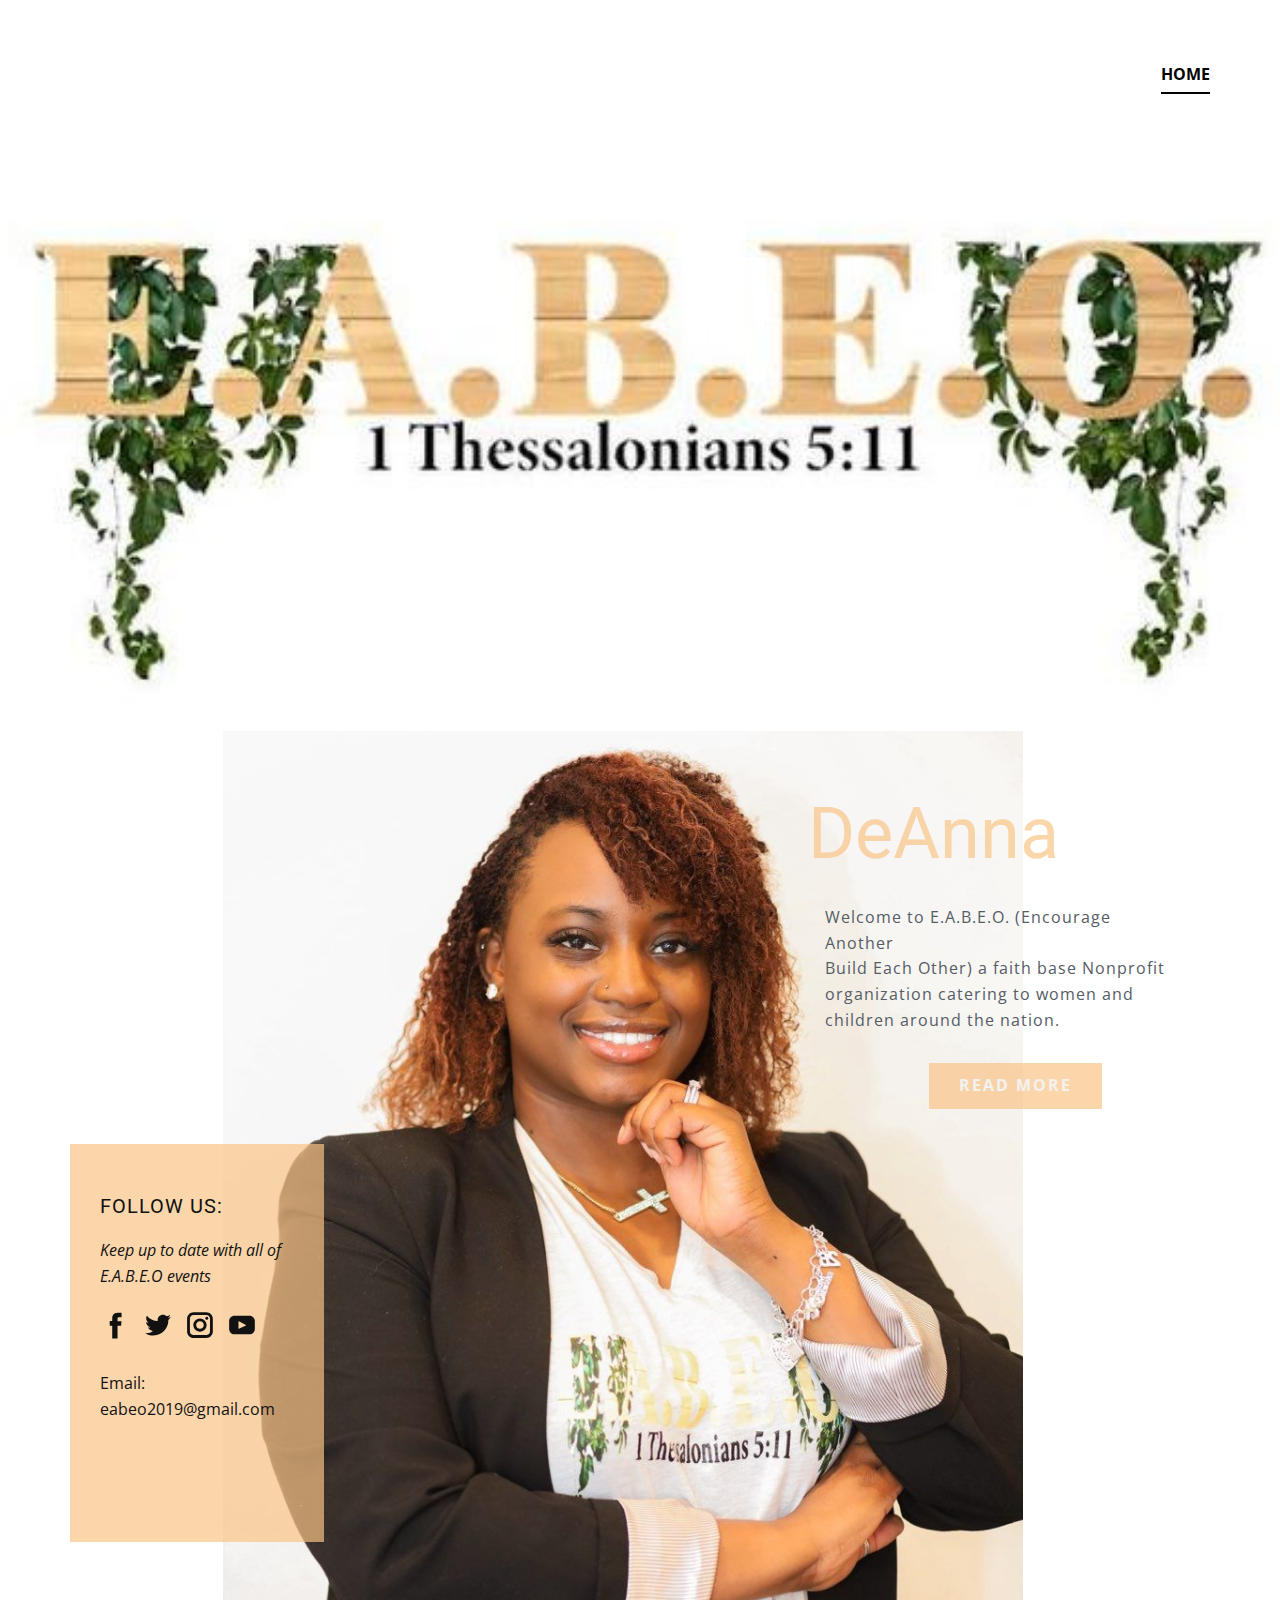
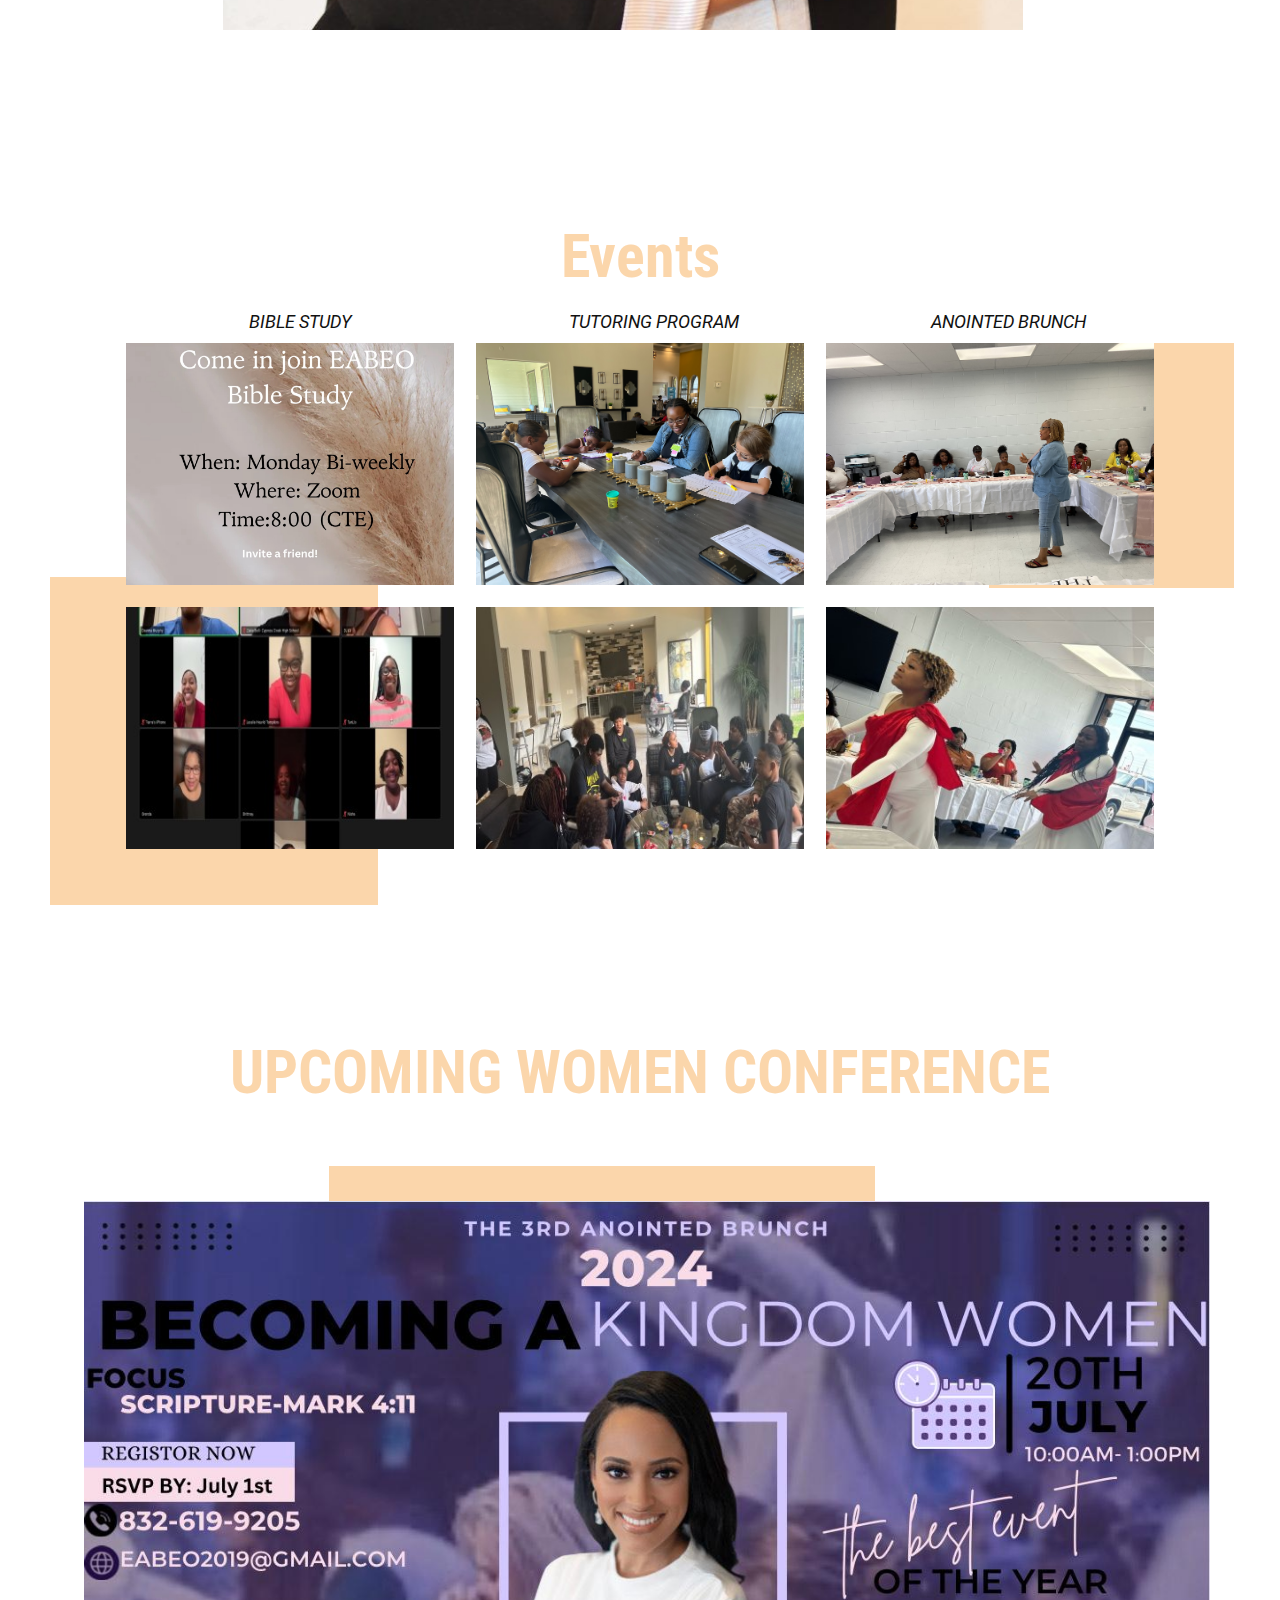
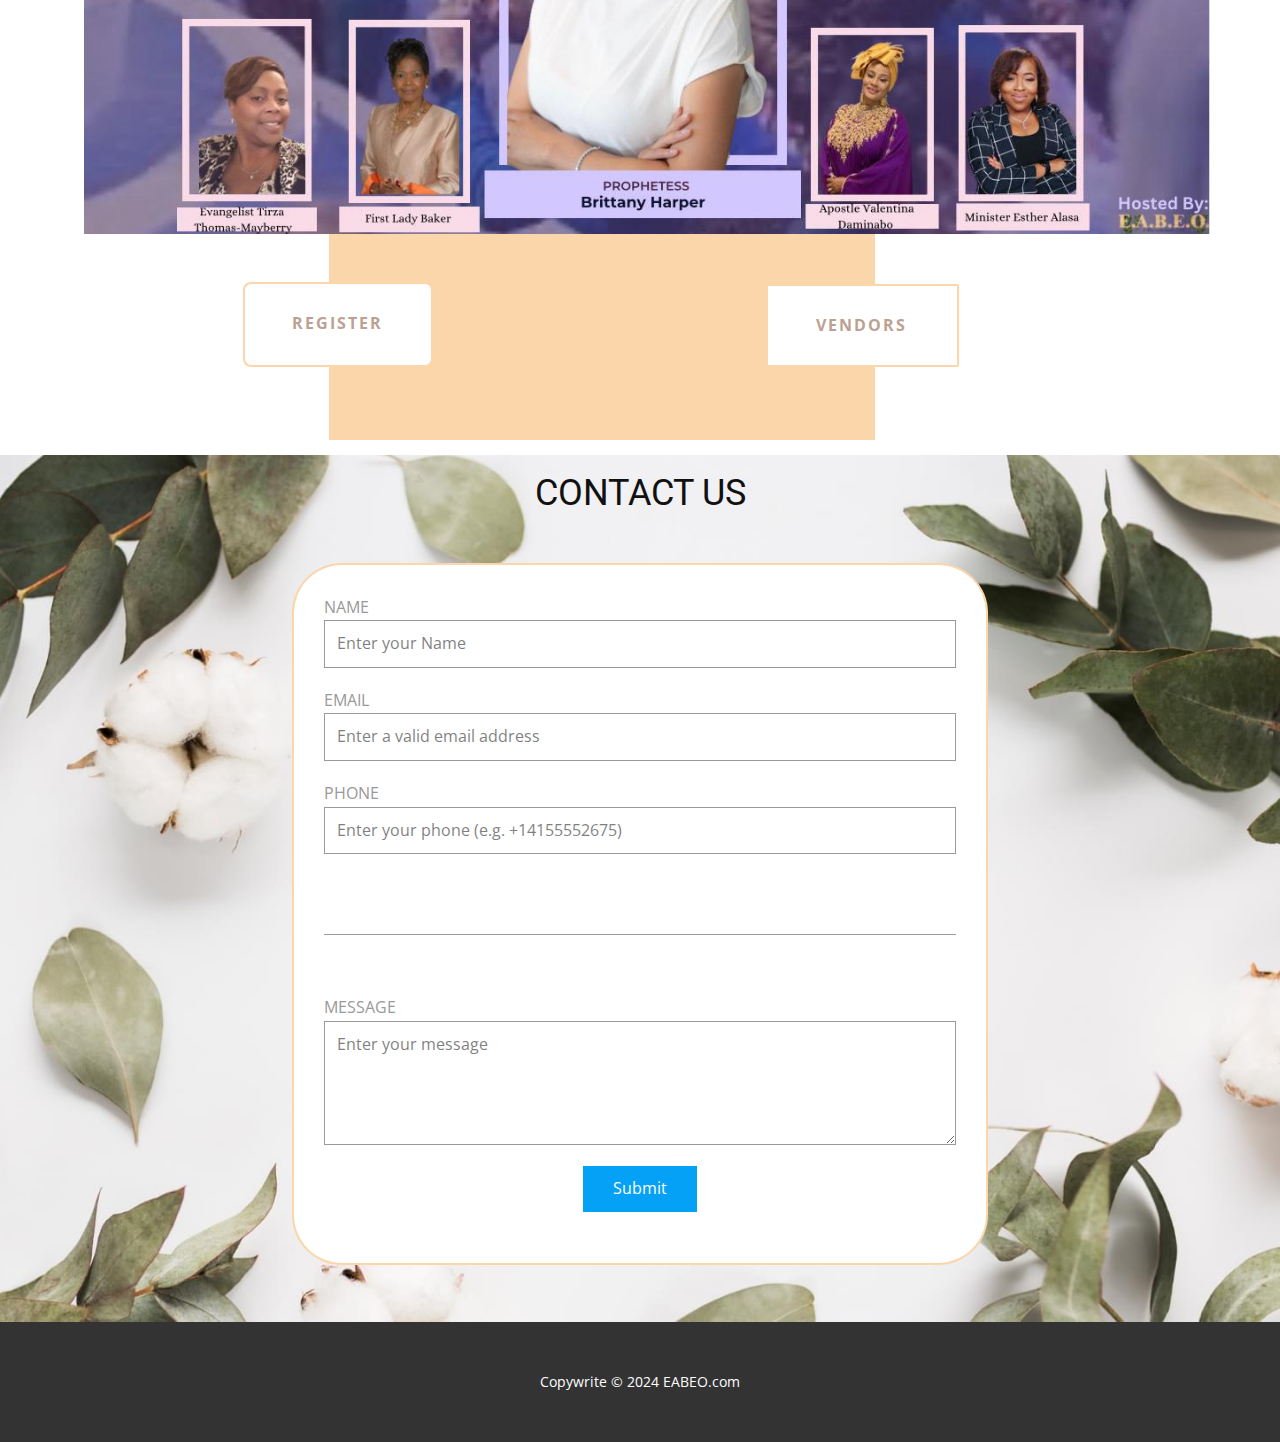
==== index.html @ d4d9d865 "Add files via upload" ====
<!DOCTYPE html>
<html style="font-size: 16px;" lang="en"><head>
    <meta name="viewport" content="width=device-width, initial-scale=1.0">
    <meta charset="utf-8">
    <meta name="keywords" content="">
    <meta name="description" content="">
    <title>Home</title>
    <link rel="stylesheet" href="nicepage.css" media="screen">
<link rel="stylesheet" href="Home.css" media="screen">
    <script class="u-script" type="text/javascript" src="jquery.js" defer=""></script>
    <script class="u-script" type="text/javascript" src="nicepage.js" defer=""></script>
    <meta name="generator" content="Nicepage 6.9.2, nicepage.com">
    <meta name="referrer" content="origin">
    <link id="u-theme-google-font" rel="stylesheet" href="https://fonts.googleapis.com/css?family=Roboto:100,100i,300,300i,400,400i,500,500i,700,700i,900,900i|Open+Sans:300,300i,400,400i,500,500i,600,600i,700,700i,800,800i">
    <link id="u-page-google-font" rel="stylesheet" href="https://fonts.googleapis.com/css?family=Roboto:100,100i,300,300i,400,400i,500,500i,700,700i,900,900i|Roboto+Condensed:100,100i,200,200i,300,300i,400,400i,500,500i,600,600i,700,700i,800,800i,900,900i|Kaushan+Script:400">
    
    
    
    
    
    
    
    
    
    <script type="application/ld+json">{
		"@context": "http://schema.org",
		"@type": "Organization",
		"name": "EABEO"
}</script>
    <meta name="theme-color" content="#05a1f6">
    <meta property="og:title" content="Home">
    <meta property="og:description" content="">
    <meta property="og:type" content="website">
  <script>
    function gdprConfirmed() {
        return true;
    }
    function dynamicLoadScript(src) {
        var script = document.createElement('script');
        script.src = src && typeof src === 'string' ? src : 'https://www.google.com/recaptcha/api.js?render=6LdjhcspAAAAAKg4_HWGL-k2EGa_H5DyIybH3ygH';
        script.async = true;
        document.body.appendChild(script);
        script.onload = function() {
            let event = new CustomEvent("recaptchaLoaded");
            document.dispatchEvent(event);
        };
    }
    document.addEventListener('DOMContentLoaded', function () {
        var confirmButton = document.querySelector('.u-cookies-consent .u-button-confirm');
        if (confirmButton) {
            confirmButton.onclick = dynamicLoadScript;
        }
    });
    </script>
    <script>
        document.addEventListener("DOMContentLoaded", function(){
            if (!gdprConfirmed()) {
                return;
            }
            dynamicLoadScript('https://www.google.com/recaptcha/enterprise.js?render=6LdjhcspAAAAAKg4_HWGL-k2EGa_H5DyIybH3ygH');
        });
    </script>
    <script>
        document.addEventListener("recaptchaLoaded", function() {
            if (!gdprConfirmed()) {
                return;
            }
            (function (grecaptcha, sitekey, actions) {
                var recaptcha = {
                    execute: function (action, submitFormCb) {
                        try {
                            grecaptcha.execute(
                                sitekey,
                                {action: action}
                            ).then(function (token) {
                                var forms = document.getElementsByTagName('form');

                                for (var i = 0; i < forms.length; i++) {
                                    var fields = forms[i].getElementsByTagName('input');

                                    for (var j = 0; j < fields.length; j++) {
                                        var field = fields[j];

                                        if ('recaptchaResponse' === field.getAttribute('name')) {
                                            field.setAttribute('value', token);
                                            break;
                                        }
                                    }
                                }
                                submitFormCb();
                            });
                        } catch (e) {
                            var formError = document.querySelector('.u-form-send-error');

                            if (formError) {
                                formError.innerText = 'Site Owner Error: ' + e.message.replace(/:[\s\S]*/, '');
                                formError.style.display = 'block';
                            }
                        }
                    },

                    executeContact: function (submitFormCb) {
                        recaptcha.execute(actions['contact'], submitFormCb);
                    }
                };

                window.recaptchaObject = recaptcha;
            })(
                
                grecaptcha.enterprise,
                '6LdjhcspAAAAAKg4_HWGL-k2EGa_H5DyIybH3ygH',
                {'contact': 'contact'}
            );
        });
    </script>
<meta data-intl-tel-input-cdn-path="intlTelInput/"></head>
  <body data-home-page="Home.html" data-home-page-title="Home" data-path-to-root="./" data-include-products="false" class="u-body u-xl-mode" data-lang="en"><header class="u-clearfix u-header u-header" id="sec-fe09"><div class="u-clearfix u-sheet u-sheet-1">
        <nav class="u-menu u-menu-one-level u-offcanvas u-menu-1">
          <div class="menu-collapse" style="font-size: 1rem; letter-spacing: 0px; font-weight: 700; text-transform: uppercase;">
            <a class="u-border-2 u-border-active-black u-border-hover-palette-1-base u-border-no-left u-border-no-right u-border-no-top u-button-style u-custom-left-right-menu-spacing u-custom-padding-bottom u-custom-top-bottom-menu-spacing u-nav-link u-text-active-black u-text-grey-90 u-text-hover-grey-90" href="#">
              <svg class="u-svg-link" viewBox="0 0 24 24"><use xlink:href="#menu-hamburger"></use></svg>
              <svg class="u-svg-content" version="1.1" id="menu-hamburger" viewBox="0 0 16 16" x="0px" y="0px" xmlns:xlink="http://www.w3.org/1999/xlink" xmlns="http://www.w3.org/2000/svg"><g><rect y="1" width="16" height="2"></rect><rect y="7" width="16" height="2"></rect><rect y="13" width="16" height="2"></rect>
</g></svg>
            </a>
          </div>
          <div class="u-custom-menu u-nav-container">
            <ul class="u-nav u-spacing-30 u-unstyled u-nav-1"><li class="u-nav-item"><a class="u-border-2 u-border-active-black u-border-hover-palette-1-base u-border-no-left u-border-no-right u-border-no-top u-button-style u-nav-link u-text-active-black u-text-grey-90 u-text-hover-grey-90" href="Home.html" style="padding: 10px 0px;">Home</a>
</li></ul>
          </div>
          <div class="u-custom-menu u-nav-container-collapse">
            <div class="u-black u-container-style u-inner-container-layout u-opacity u-opacity-95 u-sidenav">
              <div class="u-inner-container-layout u-sidenav-overflow">
                <div class="u-menu-close"></div>
                <ul class="u-align-center u-nav u-popupmenu-items u-unstyled u-nav-2"><li class="u-nav-item"><a class="u-button-style u-nav-link" href="Home.html">Home</a>
</li></ul>
              </div>
            </div>
            <div class="u-black u-menu-overlay u-opacity u-opacity-70"></div>
          </div>
        </nav>
      </div></header> 
    <section class="u-align-center u-clearfix u-image u-section-1" id="carousel_c78f" data-image-width="576" data-image-height="576">
      <div class="u-clearfix u-sheet u-valign-middle-md u-valign-middle-sm u-sheet-1"></div>
    </section>
    <section class="u-clearfix u-section-2" id="carousel_2db0">
      <div class="u-clearfix u-sheet u-sheet-1">
        <img class="u-expanded-width-xs u-image u-image-1" src="images/_image000000_.jpg" data-image-width="852" data-image-height="1280">
        <div class="data-layout-selected u-clearfix u-expanded-width u-gutter-16 u-layout-wrap u-layout-wrap-1">
          <div class="u-gutter-0 u-layout">
            <div class="u-layout-row">
              <div class="u-size-14-sm u-size-14-xl u-size-14-xs u-size-27-lg u-size-60-md">
                <div class="u-layout-col">
                  <div class="u-align-left-lg u-align-left-xl u-container-style u-layout-cell u-left-cell u-opacity u-opacity-50 u-size-30 u-layout-cell-1">
                    <div class="u-container-layout u-valign-top-lg u-valign-top-md u-valign-top-sm u-valign-top-xl u-container-layout-1">
                      <h1 class="u-align-center-md u-align-center-sm u-align-center-xs u-align-right-lg u-align-right-xl u-custom-font u-hidden-lg u-hidden-xl u-text u-text-custom-color-2 u-title u-text-1">DeAnna </h1>
                      <p class="u-align-left u-hidden-lg u-hidden-xl u-text u-text-palette-5-dark-2 u-text-2">Welcome to E.A.B.E.O.&nbsp;<br>(Encourage Another Build Each Other) a faith base Nonprofit organization catering to women and children around the nation. 
                      </p>
                      <a href="#sec-bf17" class="u-btn u-btn-rectangle u-button-style u-custom-color-2 u-dialog-link u-hidden-lg u-hidden-xl u-hover-custom-color-1 u-radius-0 u-text-grey-5 u-btn-1">Read more</a>
                    </div>
                  </div>
                  <div class="u-align-left u-container-style u-custom-color-2 u-layout-cell u-left-cell u-size-30 u-layout-cell-2">
                    <div class="u-container-layout u-container-layout-2">
                      <h5 class="u-text u-text-3">Follow us:</h5>
                      <p class="u-text u-text-4">Keep up to date with all of E.A.B.E.O events</p>
                      <div class="u-social-icons u-spacing-10 u-social-icons-1">
                        <a class="u-social-url" target="_blank" href="https://www.facebook.com/profile.php?id=61555780951943&amp;mibextid=LQQJ4d" title="https://www.facebook.com/profile.php?id=61555780951943&amp;mibextid=LQQJ4d"><span class="u-icon u-icon-circle u-social-facebook u-social-icon u-icon-1"><svg class="u-svg-link" preserveAspectRatio="xMidYMin slice" viewBox="0 0 112 112" style=""><use xlink:href="#svg-74eb"></use></svg><svg x="0px" y="0px" viewBox="0 0 112 112" id="svg-74eb" class="u-svg-content"><path d="M75.5,28.8H65.4c-1.5,0-4,0.9-4,4.3v9.4h13.9l-1.5,15.8H61.4v45.1H42.8V58.3h-8.8V42.4h8.8V32.2 c0-7.4,3.4-18.8,18.8-18.8h13.8v15.4H75.5z"></path></svg></span>
                        </a>
                        <a class="u-social-url" target="_blank" href=""><span class="u-icon u-icon-circle u-social-icon u-social-twitter u-icon-2"><svg class="u-svg-link" preserveAspectRatio="xMidYMin slice" viewBox="0 0 112 112" style=""><use xlink:href="#svg-0f3d"></use></svg><svg x="0px" y="0px" viewBox="0 0 112 112" id="svg-0f3d" class="u-svg-content"><path d="M92.2,38.2c0,0.8,0,1.6,0,2.3c0,24.3-18.6,52.4-52.6,52.4c-10.6,0.1-20.2-2.9-28.5-8.2 c1.4,0.2,2.9,0.2,4.4,0.2c8.7,0,16.7-2.9,23-7.9c-8.1-0.2-14.9-5.5-17.3-12.8c1.1,0.2,2.4,0.2,3.4,0.2c1.6,0,3.3-0.2,4.8-0.7 c-8.4-1.6-14.9-9.2-14.9-18c0-0.2,0-0.2,0-0.2c2.5,1.4,5.4,2.2,8.4,2.3c-5-3.3-8.3-8.9-8.3-15.4c0-3.4,1-6.5,2.5-9.2 c9.1,11.1,22.7,18.5,38,19.2c-0.2-1.4-0.4-2.8-0.4-4.3c0.1-10,8.3-18.2,18.5-18.2c5.4,0,10.1,2.2,13.5,5.7c4.3-0.8,8.1-2.3,11.7-4.5 c-1.4,4.3-4.3,7.9-8.1,10.1c3.7-0.4,7.3-1.4,10.6-2.9C98.9,32.3,95.7,35.5,92.2,38.2z"></path></svg></span>
                        </a>
                        <a class="u-social-url" target="_blank" href=""><span class="u-icon u-icon-circle u-social-icon u-social-instagram u-icon-3"><svg class="u-svg-link" preserveAspectRatio="xMidYMin slice" viewBox="0 0 112 112" style=""><use xlink:href="#svg-8d42"></use></svg><svg x="0px" y="0px" viewBox="0 0 112 112" id="svg-8d42" class="u-svg-content"><path d="M55.9,32.9c-12.8,0-23.2,10.4-23.2,23.2s10.4,23.2,23.2,23.2s23.2-10.4,23.2-23.2S68.7,32.9,55.9,32.9z M55.9,69.4c-7.4,0-13.3-6-13.3-13.3c-0.1-7.4,6-13.3,13.3-13.3s13.3,6,13.3,13.3C69.3,63.5,63.3,69.4,55.9,69.4z"></path><path d="M79.7,26.8c-3,0-5.4,2.5-5.4,5.4s2.5,5.4,5.4,5.4c3,0,5.4-2.5,5.4-5.4S82.7,26.8,79.7,26.8z"></path><path d="M78.2,11H33.5C21,11,10.8,21.3,10.8,33.7v44.7c0,12.6,10.2,22.8,22.7,22.8h44.7c12.6,0,22.7-10.2,22.7-22.7 V33.7C100.8,21.1,90.6,11,78.2,11z M91,78.4c0,7.1-5.8,12.8-12.8,12.8H33.5c-7.1,0-12.8-5.8-12.8-12.8V33.7 c0-7.1,5.8-12.8,12.8-12.8h44.7c7.1,0,12.8,5.8,12.8,12.8V78.4z"></path></svg></span>
                        </a>
                        <a class="u-social-url" target="_blank" href="#"><span class="u-icon u-icon-circle u-social-icon u-social-youtube u-icon-4"><svg class="u-svg-link" preserveAspectRatio="xMidYMin slice" viewBox="0 0 112 112" style=""><use xlink:href="#svg-e4c0"></use></svg><svg x="0px" y="0px" viewBox="0 0 112 112" id="svg-e4c0" class="u-svg-content"><path d="M82.3,24H29.7C19.3,24,11,32.5,11,43v26.7c0,10.5,8.3,19,18.7,19h52.5c10.3,0,18.7-8.5,18.7-19V43 C101,32.5,92.7,24,82.3,24L82.3,24z M69.7,57.6L45.1,69.5c-0.7,0.2-1.4-0.2-1.4-0.8V44.1c0-0.7,0.8-1.3,1.4-0.8l24.6,12.6 C70.4,56.2,70.4,57.3,69.7,57.6L69.7,57.6z"></path></svg></span>
                        </a>
                      </div>
                      <p class="u-text u-text-5">Email:&nbsp;<br>eabeo2019@gmail.com
                      </p>
                    </div>
                  </div>
                </div>
              </div>
              <div class="u-size-19-sm u-size-19-xl u-size-19-xs u-size-30-md u-size-5-lg">
                <div class="u-layout-row">
                  <div class="u-container-style u-hidden-md u-hidden-sm u-hidden-xs u-layout-cell u-size-60 u-layout-cell-3">
                    <div class="u-container-layout u-container-layout-3"></div>
                  </div>
                </div>
              </div>
              <div class="u-size-27-sm u-size-27-xl u-size-27-xs u-size-28-lg u-size-30-md">
                <div class="u-layout-row">
                  <div class="u-container-style u-hidden-md u-hidden-sm u-hidden-xs u-layout-cell u-right-cell u-size-60 u-layout-cell-4">
                    <div class="u-container-layout u-valign-top u-container-layout-4">
                      <h1 class="u-align-center u-custom-font u-hidden-sm u-hidden-xs u-text u-text-custom-color-2 u-title u-text-6">DeAnna </h1>
                      <p class="u-align-left u-hidden-sm u-hidden-xs u-text u-text-palette-5-dark-2 u-text-7">Welcome to E.A.B.E.O. (Encourage Another<br>Build Each Other) a faith base Nonprofit organization catering to women and children around the nation. 
                      </p>
                      <a href="#sec-bf17" class="u-btn u-btn-rectangle u-button-style u-custom-color-2 u-dialog-link u-hidden-sm u-hidden-xs u-hover-custom-color-1 u-radius-0 u-text-grey-5 u-btn-2">rEAD more</a>
                    </div>
                  </div>
                </div>
              </div>
            </div>
          </div>
        </div>
      </div>
    </section>
    <section class="u-align-center u-clearfix u-white u-section-3" id="carousel_e251">
      <div class="u-clearfix u-sheet u-sheet-1">
        <h1 class="u-text u-text-custom-color-2 u-text-1">Events<br>
        </h1>
        <div class="u-expanded-width-md u-expanded-width-sm u-expanded-width-xs u-layout-grid u-list u-list-1">
          <div class="u-repeater u-repeater-1">
            <div class="u-align-center-md u-align-center-sm u-align-center-xs u-container-style u-list-item u-repeater-item">
              <div class="u-container-layout u-similar-container u-container-layout-1">
                <h6 class="u-custom-item u-text u-text-2">BIBLE STUDY </h6>
              </div>
            </div>
            <div class="u-align-center-md u-align-center-sm u-align-center-xs u-container-style u-list-item u-repeater-item">
              <div class="u-container-layout u-similar-container u-container-layout-2">
                <h6 class="u-custom-item u-text u-text-3">TUTORING<span style="font-style: italic;"></span> PROGRAM 
                </h6>
              </div>
            </div>
            <div class="u-align-center-md u-align-center-sm u-align-center-xs u-container-style u-list-item u-repeater-item">
              <div class="u-container-layout u-similar-container u-container-layout-3">
                <h6 class="u-custom-item u-text u-text-4"> ANOINTED BRUNCH </h6>
              </div>
            </div>
          </div>
        </div>
        <div class="u-custom-color-2 u-preserve-proportions u-shape u-shape-rectangle u-shape-1"></div>
        <div class="u-custom-color-2 u-preserve-proportions u-shape u-shape-rectangle u-shape-2"></div>
        <div class="u-expanded-width-md u-expanded-width-sm u-expanded-width-xs u-list u-list-2">
          <div class="u-repeater u-repeater-2">
            <div class="u-align-left u-container-style u-image u-list-item u-repeater-item u-image-1" data-image-width="1148" data-image-height="1130">
              <div class="u-container-layout u-similar-container u-container-layout-4"></div>
            </div>
            <div class="u-align-left u-container-style u-image u-list-item u-repeater-item u-image-2" data-image-width="1600" data-image-height="1200">
              <div class="u-container-layout u-similar-container u-container-layout-5"></div>
            </div>
            <div class="u-align-left u-container-style u-image u-list-item u-repeater-item u-image-3" data-image-width="1600" data-image-height="1200">
              <div class="u-container-layout u-similar-container u-container-layout-6"></div>
            </div>
            <div class="u-align-left u-container-style u-image u-list-item u-repeater-item u-image-4" data-image-width="340" data-image-height="382">
              <div class="u-container-layout u-similar-container u-container-layout-7"></div>
            </div>
            <div class="u-align-left u-container-style u-image u-list-item u-repeater-item u-image-5" data-image-width="340" data-image-height="382">
              <div class="u-container-layout u-similar-container u-container-layout-8"></div>
            </div>
            <div class="u-align-left u-container-style u-image u-list-item u-repeater-item u-image-6" data-image-width="340" data-image-height="382">
              <div class="u-container-layout u-similar-container u-container-layout-9"></div>
            </div>
          </div>
        </div>
        <h1 class="u-text u-text-custom-color-2 u-text-default u-text-5">UPCOMING WOMEN CONFERENCE</h1>
      </div>
    </section>
    <section class="u-clearfix u-white u-section-4" id="sec-9469">
      <div class="u-clearfix u-sheet u-sheet-1">
        <div class="custom-expanded u-custom-color-2 u-shape u-shape-rectangle u-shape-1"></div>
        <div class="u-align-left-lg u-align-left-md u-align-left-sm u-align-left-xl u-container-style u-expanded-width-md u-expanded-width-sm u-expanded-width-xs u-group u-image u-image-contain u-image-1" data-image-width="1272" data-image-height="715">
          <div class="u-container-layout u-container-layout-1"></div>
        </div>
        <a href="https://docs.google.com/forms/d/e/1FAIpQLSevjUu_hfl7mb7hTAmd7ZPWzzbT_R7Wv6ZQHY4IrMFYHQjB-w/viewform?usp=sf_link" class="u-border-2 u-border-custom-color-2 u-btn u-btn-round u-button-style u-hover-custom-color-1 u-radius u-text-palette-4-base u-white u-btn-1" target="_blank">RegIster </a>
        <a href="https://docs.google.com/forms/d/e/1FAIpQLSeJByCVVCnItX64Jz7Cjoe4iSG5nr3yZSg3lw68PDfw2gbxiA/viewform?usp=sf_link" class="u-border-2 u-border-custom-color-2 u-btn u-btn-round u-button-style u-hover-custom-color-1 u-radius u-text-palette-4-base u-white u-btn-2" target="_blank">VENDORS</a>
      </div>
    </section>
    <section class="u-clearfix u-image u-section-5" id="carousel_9c77" data-image-width="1500" data-image-height="1000">
      <div class="u-clearfix u-sheet u-sheet-1">
        <h2 class="u-text u-text-default u-text-1">CONTACT US </h2>
        <div class="u-border-2 u-border-custom-color-2 u-form u-radius-50 u-white u-form-1">
          <form action="https://forms.nicepagesrv.com/v2/form/process" class="u-clearfix u-form-spacing-20 u-form-vertical u-inner-form" source="email" name="form" style="padding: 30px;">
            <div class="u-form-group u-form-name">
              <label for="name-7dcd" class="u-label u-text-grey-40 u-label-1">Name</label>
              <input type="text" placeholder="Enter your Name" id="name-7dcd" name="name" class="u-border-grey-40 u-input u-input-rectangle" required="">
            </div>
            <div class="u-form-email u-form-group">
              <label for="email-7dcd" class="u-label u-text-grey-40 u-label-2">Email</label>
              <input type="email" placeholder="Enter a valid email address" id="email-7dcd" name="email" class="u-border-grey-40 u-input u-input-rectangle" required="">
            </div>
            <div class="u-form-group u-form-phone u-form-group-3">
              <label for="phone-907f" class="u-label u-text-grey-40 u-label-3">Phone</label>
              <input type="tel" pattern="\+?\d{0,3}[\s\(\-]?([0-9]{2,3})[\s\)\-]?([\s\-]?)([0-9]{3})[\s\-]?([0-9]{2})[\s\-]?([0-9]{2})" placeholder="Enter your phone (e.g. +14155552675)" id="phone-907f" name="phone" class="u-border-grey-40 u-input u-input-rectangle" required="">
            </div>
            <div class="u-border-1 u-border-grey-40 u-form-group u-form-line u-line u-line-horizontal u-line-1"></div>
            <div class="u-form-group u-form-message">
              <label for="message-7dcd" class="u-label u-text-grey-40 u-label-4">Message</label>
              <textarea placeholder="Enter your message" rows="4" cols="50" id="message-7dcd" name="message" class="u-border-grey-40 u-input u-input-rectangle" required=""></textarea>
            </div>
            <div class="u-align-center u-form-group u-form-submit">
              <a href="#" class="u-btn u-btn-submit u-button-style">Submit</a>
              <input type="submit" value="submit" class="u-form-control-hidden">
            </div>
            <div class="u-form-send-message u-form-send-success"> Thank you! Your message has been sent. </div>
            <div class="u-form-send-error u-form-send-message"> Unable to send your message. Please fix errors then try again. </div>
            <input type="hidden" value="" name="recaptchaResponse">
            <input type="hidden" name="formServices" value="603e1dfa-aa72-d399-77da-f978f04fb08f;">
            <input type="hidden" name="siteKey" value="6LdjhcspAAAAAKg4_HWGL-k2EGa_H5DyIybH3ygH">
          </form>
        </div>
      </div>
    </section>
    
    
    
    
    
    <footer class="u-align-center u-clearfix u-footer u-grey-80 u-footer" id="sec-9ddf"><div class="u-clearfix u-sheet u-sheet-1">
        <p class="u-small-text u-text u-text-variant u-text-1">Copywrite © 2024 EABEO​.com</p>
      </div></footer>
  <section class="u-black u-clearfix u-container-style u-dialog-block u-opacity u-opacity-70 u-dialog-section-10" id="sec-bf17">
      <div class="u-container-style u-dialog u-image u-image-1" data-image-width="1500" data-image-height="1000">
        <div class="u-container-layout u-container-layout-1">
          <h4 class="u-align-center u-custom-font u-text u-text-1">ABOUT </h4>
          <p class="u-text u-text-2">As the founder of E.A.B.E.O. which God instructed me to create in April of 2020. 1 remember sitting with two of my closest friends DaZha' and Mariel in the closet over the phone reading our bibles. Learning who God was to us during that season. Then woman of three became a nation! I am so honored that God has chosen me as he instructed for many women my age to learn about who God really is. EABEO is none of me and all of Him. I pray that God continues to order our footsteps as we evolve until the kingdom women God has us to be. </p>
        </div><button class="u-dialog-close-button u-icon u-text-grey-40 u-icon-1"><svg class="u-svg-link" preserveAspectRatio="xMidYMin slice" viewBox="0 0 16 16" style=""><use xmlns:xlink="http://www.w3.org/1999/xlink" xlink:href="#svg-efe9"></use></svg><svg xmlns="http://www.w3.org/2000/svg" xmlns:xlink="http://www.w3.org/1999/xlink" version="1.1" xml:space="preserve" class="u-svg-content" viewBox="0 0 16 16" x="0px" y="0px" id="svg-efe9"><rect x="7" y="0" transform="matrix(0.7071 -0.7071 0.7071 0.7071 -3.3138 8.0002)" width="2" height="16"></rect><rect x="0" y="7" transform="matrix(0.7071 -0.7071 0.7071 0.7071 -3.3138 8.0002)" width="16" height="2"></rect></svg></button>
      </div>
    </section><style>.u-dialog-section-10 .u-image-1 {
  width: 678px;
  min-height: 506px;
  height: auto;
  background-image: url("images/top-view-frame-leaves-branches.jpg");
  background-position: 50% 50%;
  margin: 160px auto 60px;
}

.u-dialog-section-10 .u-container-layout-1 {
  padding: 30px;
}

.u-dialog-section-10 .u-text-1 {
  width: 364px;
  font-family: "Kaushan Script";
  margin: 66px auto 0;
}

.u-dialog-section-10 .u-text-2 {
  margin: 15px 117px 0 137px;
}

.u-dialog-section-10 .u-icon-1 {
  width: 20px;
  height: 20px;
}

@media (max-width: 1199px) {
  .u-dialog-section-10 .u-text-2 {
    width: 364px;
  }
}

@media (max-width: 767px) {
  .u-dialog-section-10 .u-image-1 {
    width: 540px;
  }

  .u-dialog-section-10 .u-container-layout-1 {
    padding-left: 10px;
    padding-right: 10px;
  }

  .u-dialog-section-10 .u-text-2 {
    margin-left: 88px;
    margin-right: 68px;
  }
}

@media (max-width: 575px) {
  .u-dialog-section-10 .u-image-1 {
    width: 311px;
    min-height: 554px;
    margin-left: calc(((100% - 340px) / 2));
  }

  .u-dialog-section-10 .u-text-1 {
    width: 199px;
  }

  .u-dialog-section-10 .u-text-2 {
    width: auto;
    margin-top: 15px;
    margin-left: 0;
    margin-right: 0;
  }
}</style>
</body></html>
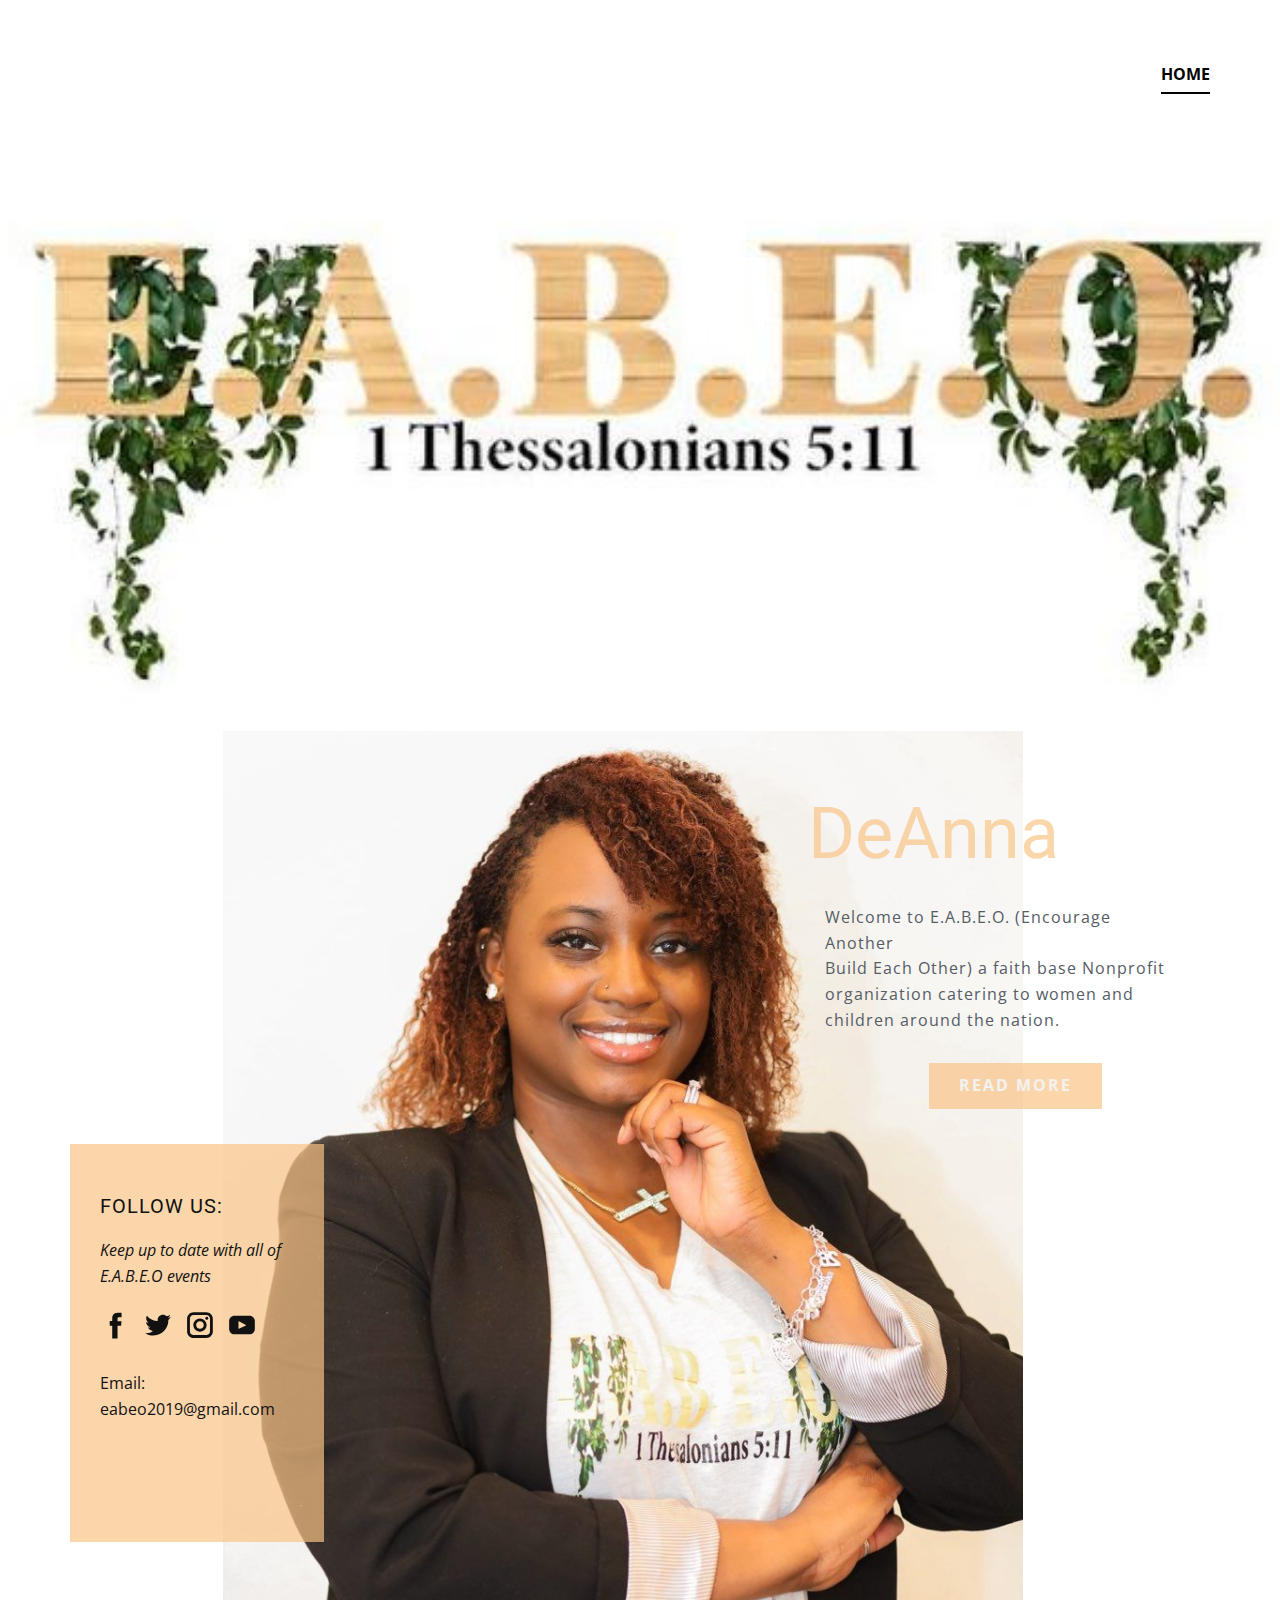
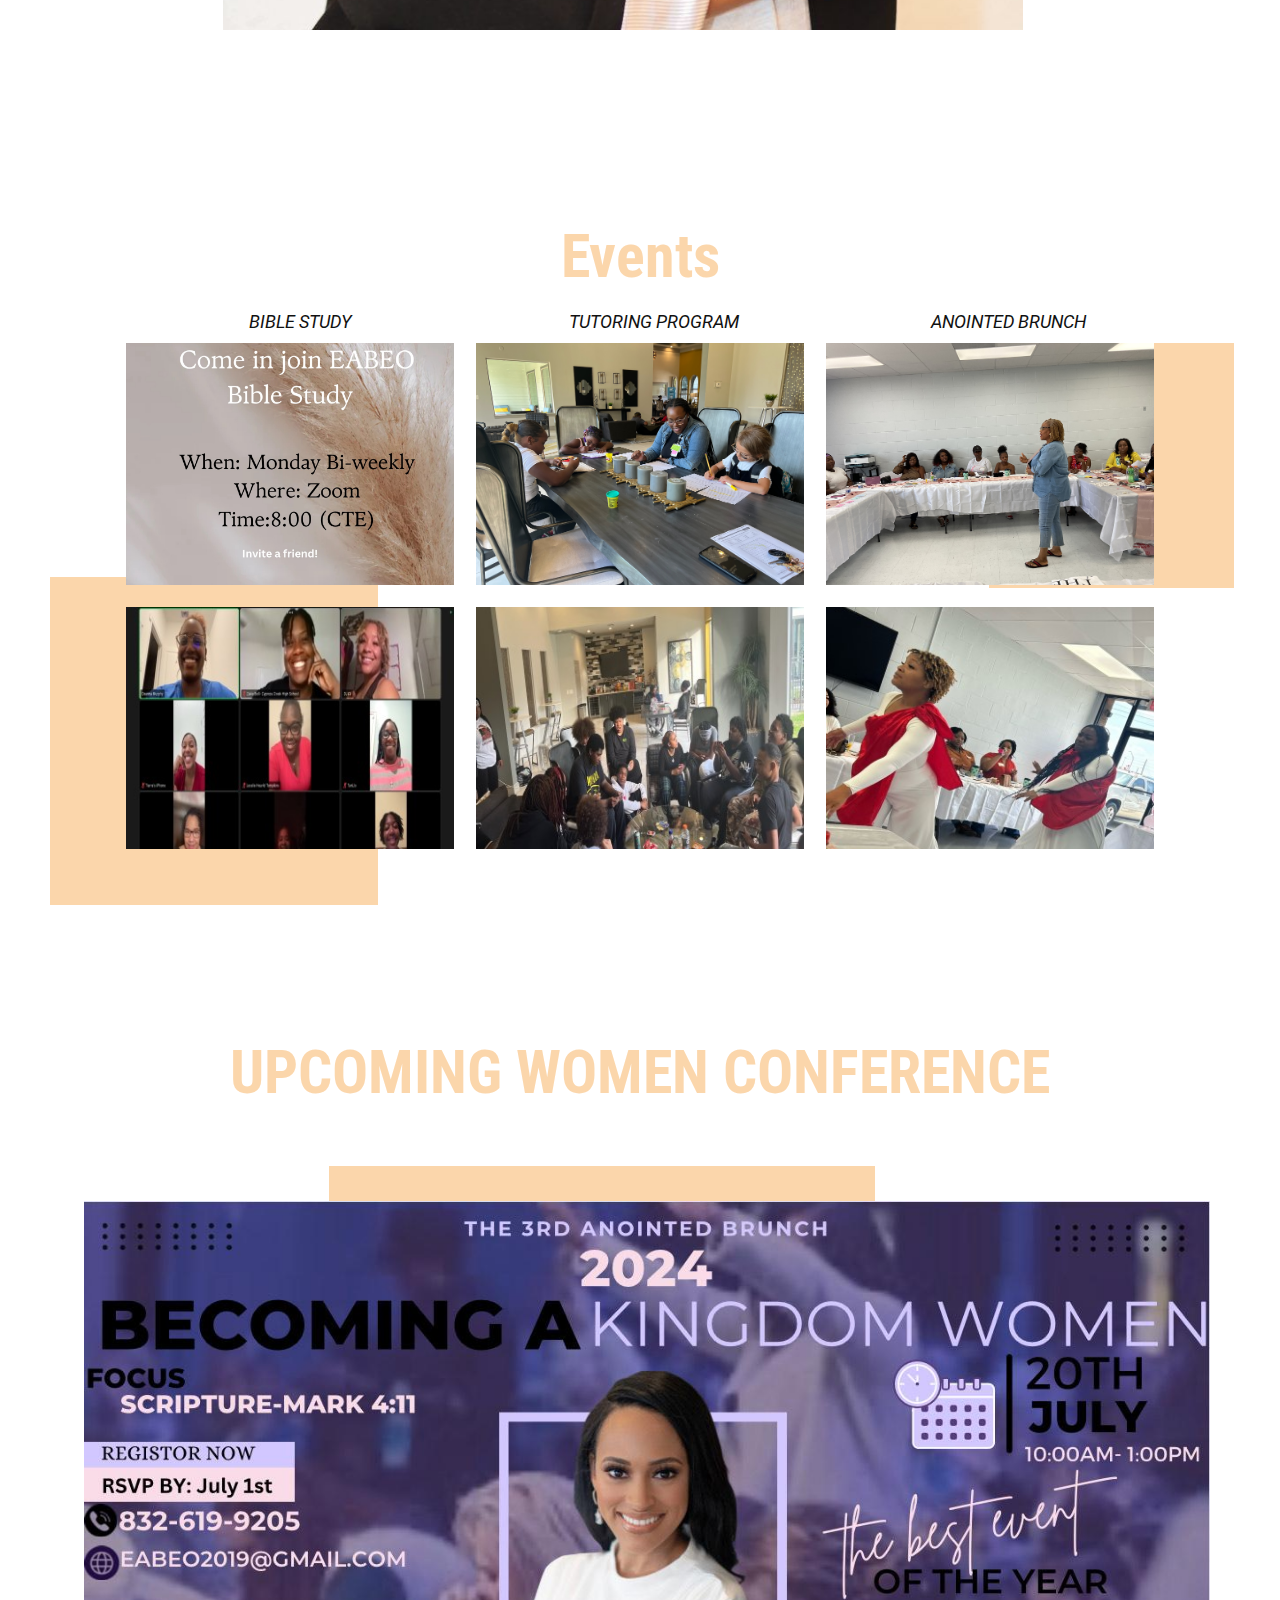
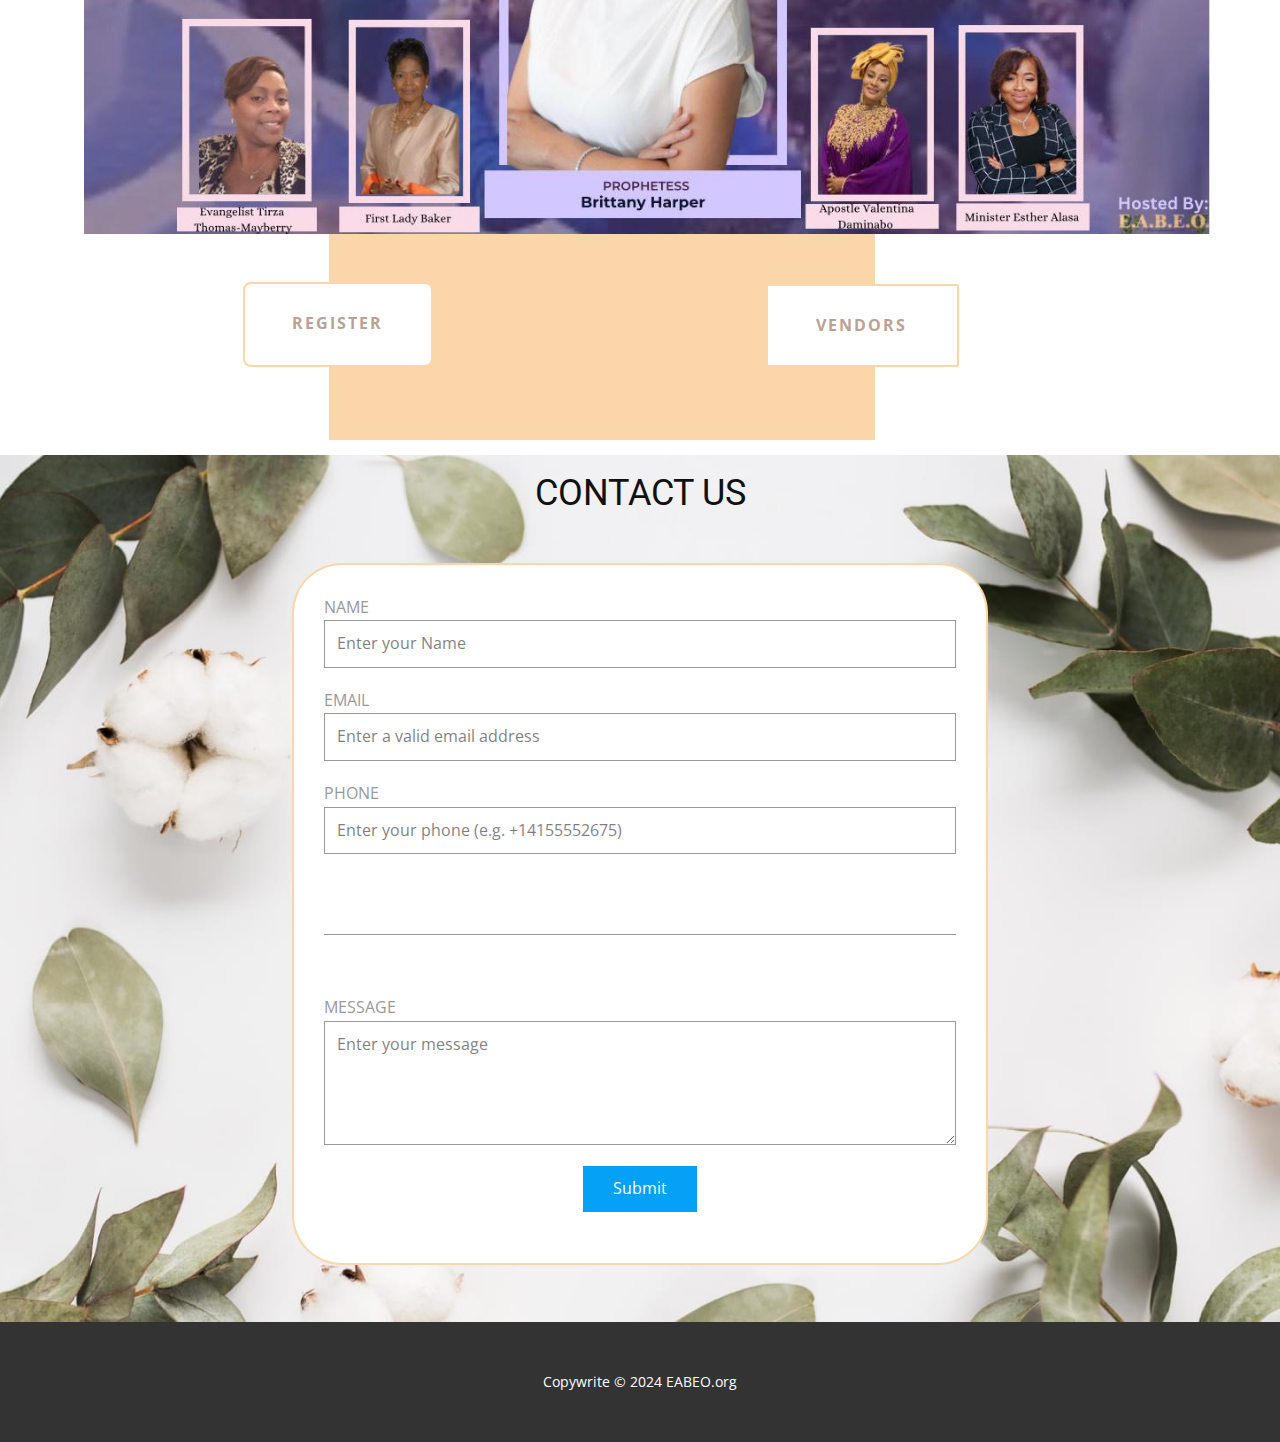
==== commit cf6fc892: "Add files via upload" ====
--- a/index.html
+++ b/index.html
@@ -304,7 +304,7 @@
     
     
     <footer class="u-align-center u-clearfix u-footer u-grey-80 u-footer" id="sec-9ddf"><div class="u-clearfix u-sheet u-sheet-1">
-        <p class="u-small-text u-text u-text-variant u-text-1">Copywrite © 2024 EABEO​.com</p>
+        <p class="u-small-text u-text u-text-variant u-text-1">Copywrite © 2024 EABEO​.org</p>
       </div></footer>
   <section class="u-black u-clearfix u-container-style u-dialog-block u-opacity u-opacity-70 u-dialog-section-10" id="sec-bf17">
       <div class="u-container-style u-dialog u-image u-image-1" data-image-width="1500" data-image-height="1000">
@@ -365,20 +365,18 @@
 
 @media (max-width: 575px) {
   .u-dialog-section-10 .u-image-1 {
-    width: 311px;
-    min-height: 554px;
-    margin-left: calc(((100% - 340px) / 2));
-  }
-
-  .u-dialog-section-10 .u-text-1 {
-    width: 199px;
+    width: 678px;
+  }
+
+  .u-dialog-section-10 .u-container-layout-1 {
+    padding-left: 30px;
+    padding-right: 30px;
   }
 
   .u-dialog-section-10 .u-text-2 {
+    margin-right: 117px;
+    margin-left: 137px;
     width: auto;
-    margin-top: 15px;
-    margin-left: 0;
-    margin-right: 0;
   }
 }</style>
 </body></html>--- a/nicepage.css
+++ b/nicepage.css
@@ -43154,6 +43154,7 @@
   font-weight: 700;
   font-size: 1rem;
   text-transform: uppercase;
+  letter-spacing: normal;
 }
 
 .u-header .u-nav-2 {
@@ -43162,10 +43163,6 @@
 @media (max-width: 1199px) {
   .u-header .u-menu-1 {
     width: auto;
-  }
-
-  .u-header .u-nav-1 {
-    letter-spacing: normal;
   }
 }
 @media (max-width: 991px) {
--- a/Home.css
+++ b/Home.css
@@ -232,7 +232,7 @@
   }
 
   .u-section-2 .u-layout-cell-1 {
-    min-height: 1028px;
+    min-height: 100px;
   }
 
   .u-section-2 .u-text-1 {
@@ -254,7 +254,7 @@
   }
 
   .u-section-2 .u-layout-cell-4 {
-    min-height: 100px;
+    min-height: 794px;
   }
 
   .u-section-2 .u-text-6 {
@@ -283,10 +283,6 @@
     margin-bottom: 0;
   }
 
-  .u-section-2 .u-layout-cell-1 {
-    min-height: 771px;
-  }
-
   .u-section-2 .u-container-layout-1 {
     padding-left: 10px;
     padding-right: 10px;
@@ -325,6 +321,10 @@
     padding-left: 10px;
     padding-right: 10px;
   }
+
+  .u-section-2 .u-layout-cell-4 {
+    min-height: 1191px;
+  }
 }
 
 @media (max-width: 575px) {
@@ -338,10 +338,6 @@
   .u-section-2 .u-layout-wrap-1 {
     margin-top: 24px;
     margin-bottom: 48px;
-  }
-
-  .u-section-2 .u-layout-cell-1 {
-    min-height: 485px;
   }
 
   .u-section-2 .u-container-layout-1 {
@@ -398,6 +394,10 @@
     min-height: 60px;
   }
 
+  .u-section-2 .u-layout-cell-4 {
+    min-height: 750px;
+  }
+
   .u-section-2 .u-container-layout-4 {
     padding-top: 3px;
     padding-bottom: 0;
@@ -524,7 +524,7 @@
 
 .u-section-3 .u-image-4 {
   background-image: url("images/IMG_02412.jpg");
-  background-position: 50% 50%;
+  background-position: 50% 0%;
 }
 
 .u-section-3 .u-container-layout-7 {
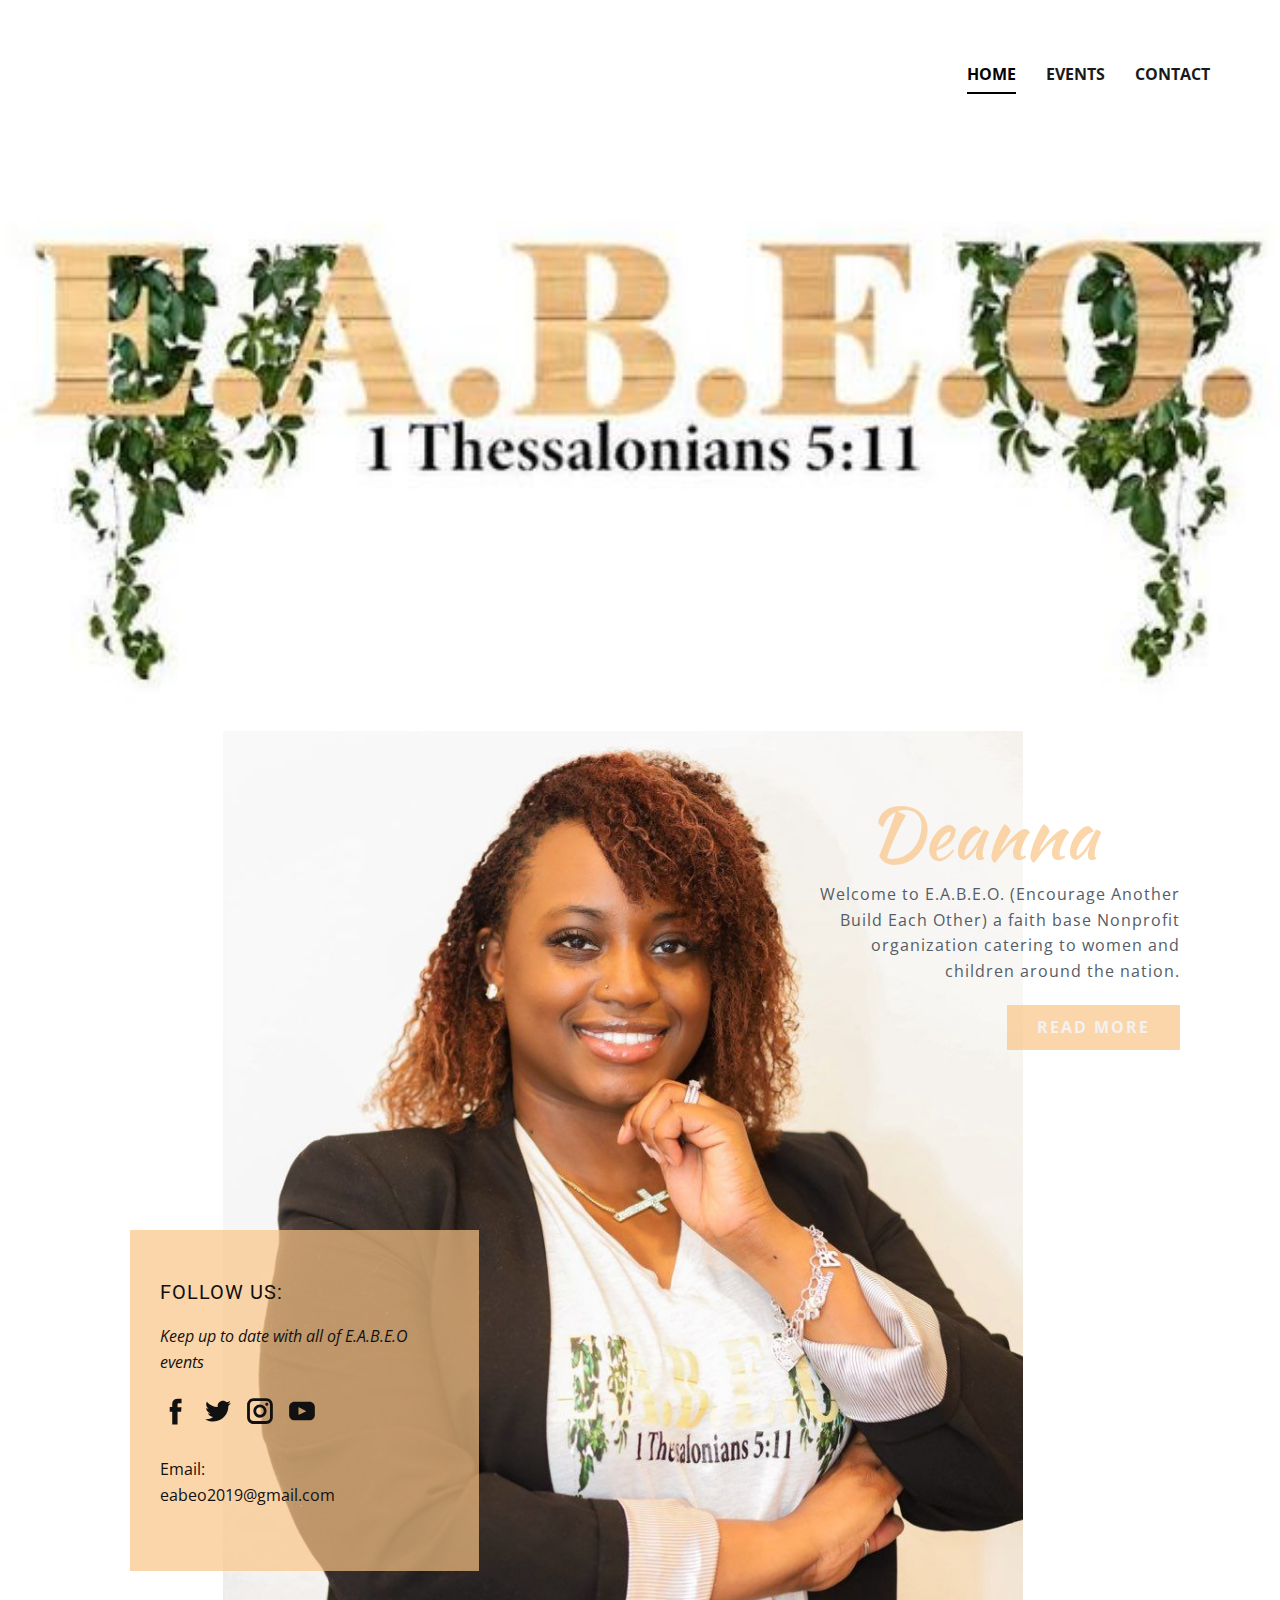
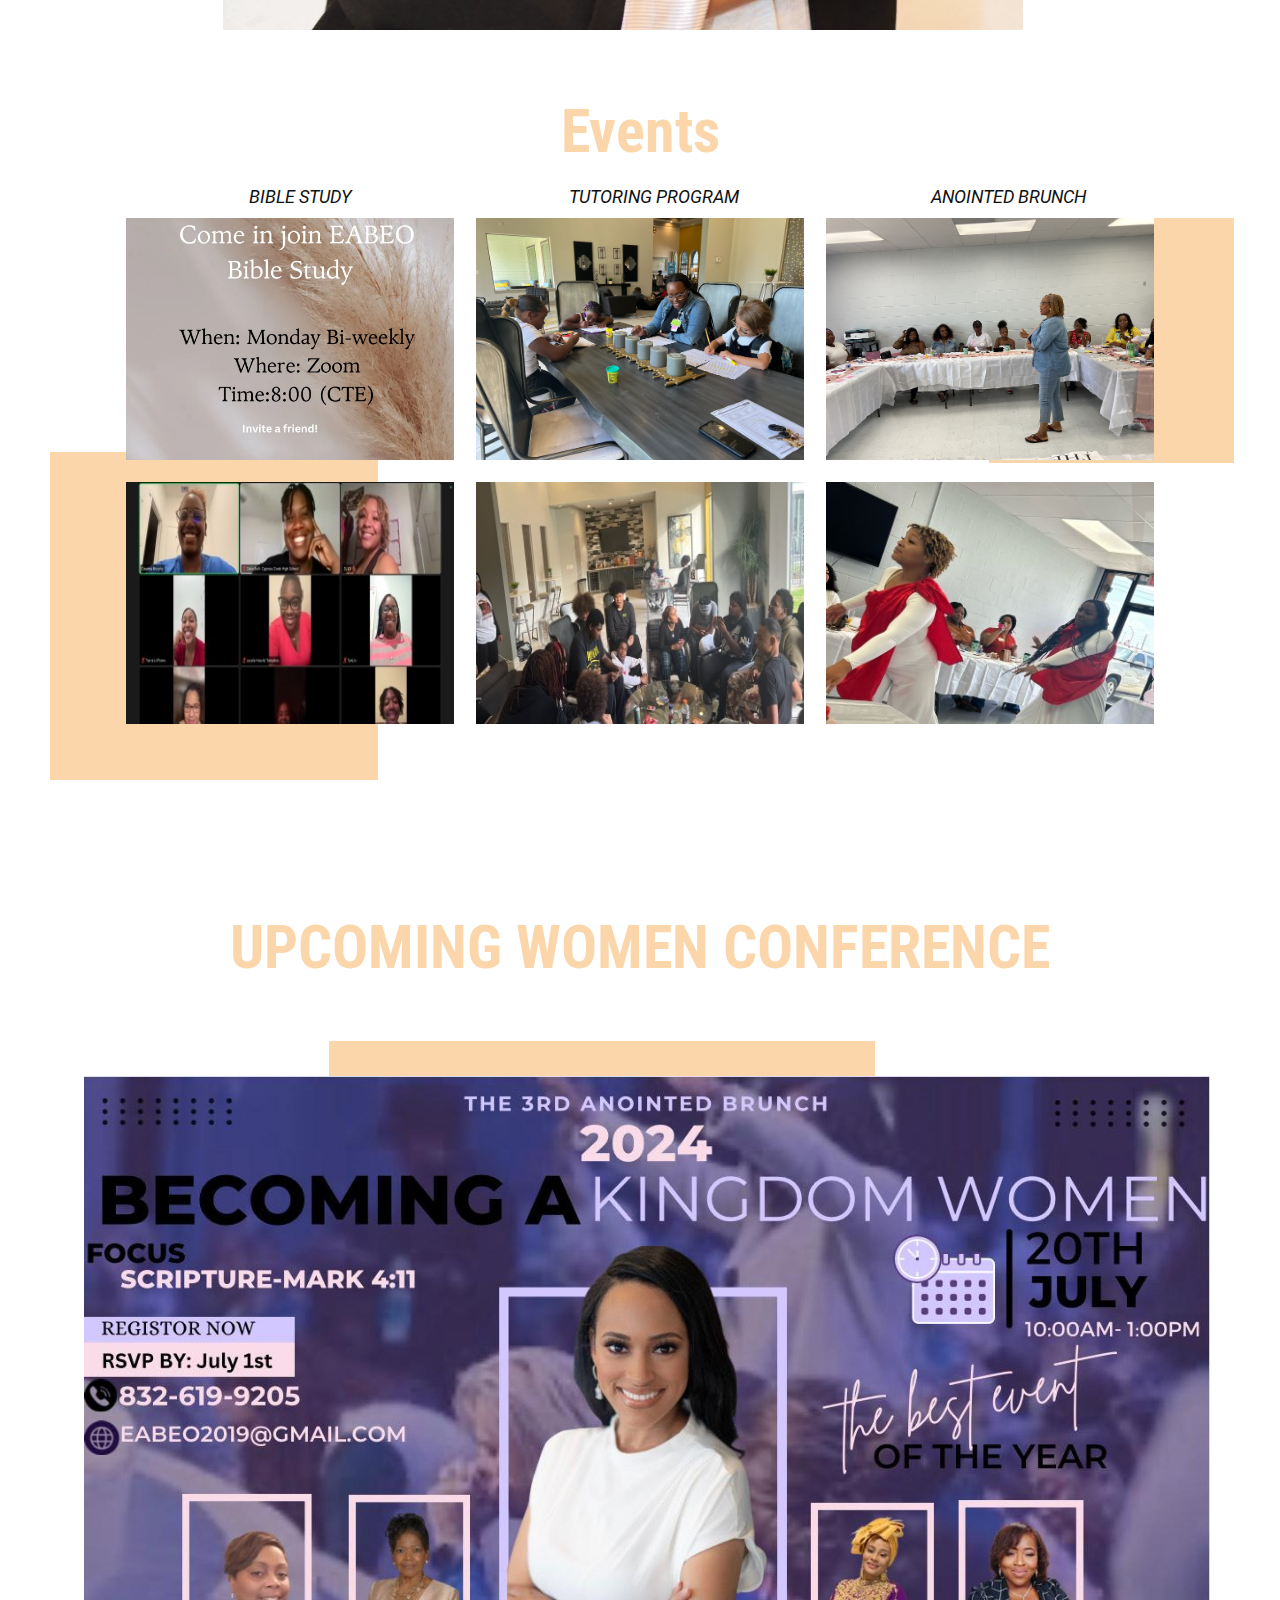
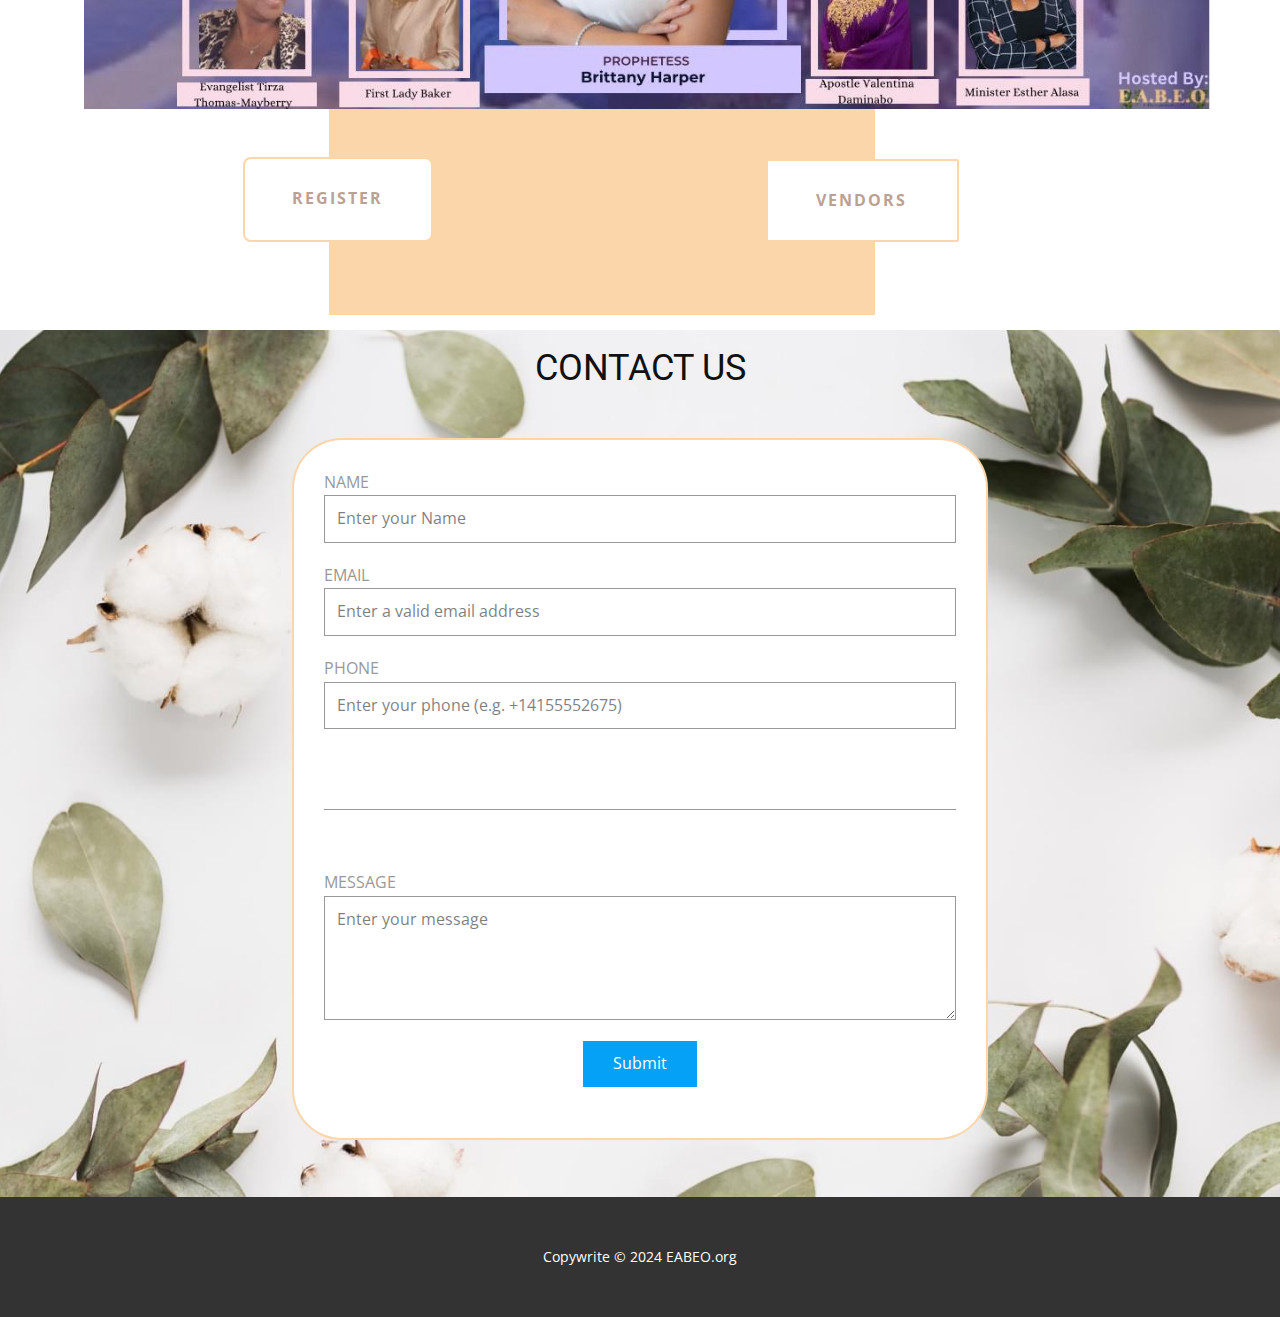
==== commit 812bb2b4: "Add files via upload" ====
--- a/index.html
+++ b/index.html
@@ -12,7 +12,7 @@
     <meta name="generator" content="Nicepage 6.9.2, nicepage.com">
     <meta name="referrer" content="origin">
     <link id="u-theme-google-font" rel="stylesheet" href="https://fonts.googleapis.com/css?family=Roboto:100,100i,300,300i,400,400i,500,500i,700,700i,900,900i|Open+Sans:300,300i,400,400i,500,500i,600,600i,700,700i,800,800i">
-    <link id="u-page-google-font" rel="stylesheet" href="https://fonts.googleapis.com/css?family=Roboto:100,100i,300,300i,400,400i,500,500i,700,700i,900,900i|Roboto+Condensed:100,100i,200,200i,300,300i,400,400i,500,500i,600,600i,700,700i,800,800i,900,900i|Kaushan+Script:400">
+    <link id="u-page-google-font" rel="stylesheet" href="https://fonts.googleapis.com/css?family=Roboto+Condensed:100,100i,200,200i,300,300i,400,400i,500,500i,600,600i,700,700i,800,800i,900,900i|Kaushan+Script:400">
     
     
     
@@ -125,6 +125,8 @@
           </div>
           <div class="u-custom-menu u-nav-container">
             <ul class="u-nav u-spacing-30 u-unstyled u-nav-1"><li class="u-nav-item"><a class="u-border-2 u-border-active-black u-border-hover-palette-1-base u-border-no-left u-border-no-right u-border-no-top u-button-style u-nav-link u-text-active-black u-text-grey-90 u-text-hover-grey-90" href="Home.html" style="padding: 10px 0px;">Home</a>
+</li><li class="u-nav-item"><a class="u-border-2 u-border-active-black u-border-hover-palette-1-base u-border-no-left u-border-no-right u-border-no-top u-button-style u-nav-link u-text-active-black u-text-grey-90 u-text-hover-grey-90" href="Home.html#carousel_e251" style="padding: 10px 0px;">Events</a>
+</li><li class="u-nav-item"><a class="u-border-2 u-border-active-black u-border-hover-palette-1-base u-border-no-left u-border-no-right u-border-no-top u-button-style u-nav-link u-text-active-black u-text-grey-90 u-text-hover-grey-90" href="Home.html#carousel_9c77" style="padding: 10px 0px;">Contact</a>
 </li></ul>
           </div>
           <div class="u-custom-menu u-nav-container-collapse">
@@ -132,6 +134,8 @@
               <div class="u-inner-container-layout u-sidenav-overflow">
                 <div class="u-menu-close"></div>
                 <ul class="u-align-center u-nav u-popupmenu-items u-unstyled u-nav-2"><li class="u-nav-item"><a class="u-button-style u-nav-link" href="Home.html">Home</a>
+</li><li class="u-nav-item"><a class="u-button-style u-nav-link" href="Home.html#carousel_e251">Events</a>
+</li><li class="u-nav-item"><a class="u-button-style u-nav-link" href="Home.html#carousel_9c77">Contact</a>
 </li></ul>
               </div>
             </div>
@@ -143,15 +147,15 @@
       <div class="u-clearfix u-sheet u-valign-middle-md u-valign-middle-sm u-sheet-1"></div>
     </section>
     <section class="u-clearfix u-section-2" id="carousel_2db0">
-      <div class="u-clearfix u-sheet u-sheet-1">
-        <img class="u-expanded-width-xs u-image u-image-1" src="images/_image000000_.jpg" data-image-width="852" data-image-height="1280">
-        <div class="data-layout-selected u-clearfix u-expanded-width u-gutter-16 u-layout-wrap u-layout-wrap-1">
+      <div class="u-clearfix u-sheet u-valign-middle-lg u-valign-middle-md u-valign-middle-sm u-valign-middle-xs u-sheet-1">
+        <img class="u-expanded-width-sm u-expanded-width-xs u-image u-image-1" src="images/_image000000_.jpg" data-image-width="852" data-image-height="1280">
+        <div class="data-layout-selected u-clearfix u-expanded-width-md u-expanded-width-sm u-expanded-width-xs u-gutter-16 u-layout-wrap u-layout-wrap-1">
           <div class="u-gutter-0 u-layout">
             <div class="u-layout-row">
-              <div class="u-size-14-sm u-size-14-xl u-size-14-xs u-size-27-lg u-size-60-md">
+              <div class="u-size-14-sm u-size-14-xs u-size-20-xl u-size-24-lg u-size-60-md">
                 <div class="u-layout-col">
                   <div class="u-align-left-lg u-align-left-xl u-container-style u-layout-cell u-left-cell u-opacity u-opacity-50 u-size-30 u-layout-cell-1">
-                    <div class="u-container-layout u-valign-top-lg u-valign-top-md u-valign-top-sm u-valign-top-xl u-container-layout-1">
+                    <div class="u-container-layout u-valign-top u-container-layout-1">
                       <h1 class="u-align-center-md u-align-center-sm u-align-center-xs u-align-right-lg u-align-right-xl u-custom-font u-hidden-lg u-hidden-xl u-text u-text-custom-color-2 u-title u-text-1">DeAnna </h1>
                       <p class="u-align-left u-hidden-lg u-hidden-xl u-text u-text-palette-5-dark-2 u-text-2">Welcome to E.A.B.E.O.&nbsp;<br>(Encourage Another Build Each Other) a faith base Nonprofit organization catering to women and children around the nation. 
                       </p>
@@ -178,7 +182,7 @@
                   </div>
                 </div>
               </div>
-              <div class="u-size-19-sm u-size-19-xl u-size-19-xs u-size-30-md u-size-5-lg">
+              <div class="u-size-13-xl u-size-19-sm u-size-19-xs u-size-30-md u-size-8-lg">
                 <div class="u-layout-row">
                   <div class="u-container-style u-hidden-md u-hidden-sm u-hidden-xs u-layout-cell u-size-60 u-layout-cell-3">
                     <div class="u-container-layout u-container-layout-3"></div>
@@ -187,12 +191,12 @@
               </div>
               <div class="u-size-27-sm u-size-27-xl u-size-27-xs u-size-28-lg u-size-30-md">
                 <div class="u-layout-row">
-                  <div class="u-container-style u-hidden-md u-hidden-sm u-hidden-xs u-layout-cell u-right-cell u-size-60 u-layout-cell-4">
-                    <div class="u-container-layout u-valign-top u-container-layout-4">
-                      <h1 class="u-align-center u-custom-font u-hidden-sm u-hidden-xs u-text u-text-custom-color-2 u-title u-text-6">DeAnna </h1>
-                      <p class="u-align-left u-hidden-sm u-hidden-xs u-text u-text-palette-5-dark-2 u-text-7">Welcome to E.A.B.E.O. (Encourage Another<br>Build Each Other) a faith base Nonprofit organization catering to women and children around the nation. 
+                  <div class="u-align-left-lg u-align-left-md u-align-left-sm u-align-left-xs u-container-style u-hidden-md u-hidden-sm u-hidden-xs u-layout-cell u-right-cell u-size-60 u-layout-cell-4">
+                    <div class="u-container-layout u-valign-top-xl u-container-layout-4">
+                      <h1 class="u-align-center-xl u-custom-font u-text u-text-custom-color-2 u-title u-text-6"> Deanna </h1>
+                      <p class="u-align-right-xl u-text u-text-palette-5-dark-2 u-text-7">Welcome to E.A.B.E.O. (Encourage Another<br>Build Each Other) a faith base Nonprofit organization catering to women and children around the nation. 
                       </p>
-                      <a href="#sec-bf17" class="u-btn u-btn-rectangle u-button-style u-custom-color-2 u-dialog-link u-hidden-sm u-hidden-xs u-hover-custom-color-1 u-radius-0 u-text-grey-5 u-btn-2">rEAD more</a>
+                      <a href="#sec-bf17" class="u-btn u-btn-rectangle u-button-style u-custom-color-2 u-dialog-link u-hover-custom-color-1 u-radius-0 u-text-grey-5 u-btn-2">rEAD more</a>
                     </div>
                   </div>
                 </div>
@@ -347,6 +351,12 @@
   }
 }
 
+@media (max-width: 991px) {
+  .u-dialog-section-10 .u-text-2 {
+    width: auto;
+  }
+}
+
 @media (max-width: 767px) {
   .u-dialog-section-10 .u-image-1 {
     width: 540px;
@@ -358,6 +368,7 @@
   }
 
   .u-dialog-section-10 .u-text-2 {
+    width: 364px;
     margin-left: 88px;
     margin-right: 68px;
   }
@@ -365,18 +376,20 @@
 
 @media (max-width: 575px) {
   .u-dialog-section-10 .u-image-1 {
-    width: 678px;
-  }
-
-  .u-dialog-section-10 .u-container-layout-1 {
-    padding-left: 30px;
-    padding-right: 30px;
+    width: 311px;
+    min-height: 554px;
+    margin-left: calc(((100% - 340px) / 2));
+  }
+
+  .u-dialog-section-10 .u-text-1 {
+    width: 199px;
   }
 
   .u-dialog-section-10 .u-text-2 {
-    margin-right: 117px;
-    margin-left: 137px;
     width: auto;
+    margin-top: 15px;
+    margin-left: 0;
+    margin-right: 0;
   }
 }</style>
 </body></html>--- a/nicepage.css
+++ b/nicepage.css
@@ -43196,7 +43196,11 @@
 }
 @media (max-width: 767px) {
   .u-footer .u-sheet-1 {
-    min-height: 57px;
+    min-height: 120px;
+  }
+
+  .u-footer .u-text-1 {
+    margin-bottom: 49px;
   }
 }
 @media (max-width: 575px) {
--- a/Home.css
+++ b/Home.css
@@ -30,7 +30,7 @@
     min-height: 252px;
   }
 }.u-section-2 .u-sheet-1 {
-  min-height: 1050px;
+  min-height: 925px;
 }
 
 .u-section-2 .u-image-1 {
@@ -40,12 +40,12 @@
 }
 
 .u-section-2 .u-layout-wrap-1 {
-  margin-top: -866px;
-  margin-bottom: 1px;
+  width: 1080px;
+  margin: -866px 0 59px auto;
 }
 
 .u-section-2 .u-layout-cell-1 {
-  min-height: 380px;
+  min-height: 466px;
 }
 
 .u-section-2 .u-container-layout-1 {
@@ -73,7 +73,7 @@
 }
 
 .u-section-2 .u-layout-cell-2 {
-  min-height: 308px;
+  min-height: 357px;
 }
 
 .u-section-2 .u-container-layout-2 {
@@ -121,7 +121,7 @@
 }
 
 .u-section-2 .u-layout-cell-3 {
-  min-height: 685px;
+  min-height: 823px;
 }
 
 .u-section-2 .u-container-layout-3 {
@@ -129,7 +129,7 @@
 }
 
 .u-section-2 .u-layout-cell-4 {
-  min-height: 794px;
+  min-height: 823px;
 }
 
 .u-section-2 .u-container-layout-4 {
@@ -138,13 +138,13 @@
 
 .u-section-2 .u-text-6 {
   font-weight: 400;
-  font-family: Roboto, sans-serif;
-  margin: 0 69px 0 20px;
+  font-family: "Kaushan Script";
+  margin: 0 34px 0 56px;
 }
 
 .u-section-2 .u-text-7 {
   letter-spacing: 1px;
-  margin: 32px 0 0 89px;
+  margin: 9px 0 0 38px;
 }
 
 .u-section-2 .u-btn-2 {
@@ -153,134 +153,133 @@
   font-weight: 700;
   letter-spacing: 2px;
   border-style: none;
-  margin: 30px 78px 0 auto;
+  margin: 20px 0 0 auto;
 }
 
 @media (max-width: 1199px) {
+  .u-section-2 .u-sheet-1 {
+    min-height: 900px;
+  }
+
   .u-section-2 .u-image-1 {
+    margin-top: 1px;
+    margin-right: 52px;
+    margin-left: 88px;
+  }
+
+  .u-section-2 .u-layout-wrap-1 {
+    width: 904px;
+    margin-top: -837px;
+    margin-bottom: 74px;
+  }
+
+  .u-section-2 .u-layout-cell-1 {
+    min-height: 443px;
+  }
+
+  .u-section-2 .u-layout-cell-2 {
+    min-height: 338px;
+  }
+
+  .u-section-2 .u-layout-cell-3 {
+    min-height: 781px;
+  }
+
+  .u-section-2 .u-layout-cell-4 {
+    min-height: 781px;
+  }
+
+  .u-section-2 .u-container-layout-4 {
+    padding: 12px 0;
+  }
+
+  .u-section-2 .u-text-6 {
+    width: auto;
+    margin-right: -64px;
     margin-left: 140px;
   }
 
-  .u-section-2 .u-layout-wrap-1 {
-    margin-top: -925px;
-    margin-bottom: 26px;
-  }
-
-  .u-section-2 .u-layout-cell-1 {
-    min-height: 660px;
-  }
-
-  .u-section-2 .u-layout-cell-2 {
-    min-height: 272px;
-  }
-
-  .u-section-2 .u-text-3 {
-    margin-left: 15px;
-    margin-right: 15px;
-  }
-
-  .u-section-2 .u-text-4 {
-    margin-left: 15px;
-    margin-right: 14px;
-  }
-
-  .u-section-2 .u-layout-cell-3 {
-    min-height: 743px;
-  }
-
-  .u-section-2 .u-layout-cell-4 {
-    min-height: 968px;
-  }
-
-  .u-section-2 .u-container-layout-4 {
-    padding-left: 0;
-    padding-right: 0;
-  }
-
-  .u-section-2 .u-text-6 {
-    line-height: 1;
-    font-weight: 700;
-    font-family: "Kaushan Script";
+  .u-section-2 .u-text-7 {
     width: auto;
     margin-top: 20px;
-    margin-right: -11px;
-    margin-left: 186px;
-  }
-
-  .u-section-2 .u-text-7 {
-    width: auto;
-    margin-top: 21px;
-    margin-right: -41px;
-    margin-left: 217px;
+    margin-right: -38px;
+    margin-left: 150px;
   }
 
   .u-section-2 .u-btn-2 {
-    margin-right: 4px;
+    margin-top: 15px;
+    margin-right: 1px;
   }
 }
 
 @media (max-width: 991px) {
+  .u-section-2 .u-sheet-1 {
+    min-height: 1410px;
+  }
+
   .u-section-2 .u-image-1 {
     width: 720px;
     height: 809px;
+    margin-top: 0;
     margin-left: 0;
+    margin-right: 0;
   }
 
   .u-section-2 .u-layout-wrap-1 {
-    margin-top: 19px;
-    margin-bottom: 57px;
+    margin-top: 0;
+    margin-bottom: 0;
+    margin-right: initial;
+    margin-left: initial;
+    width: auto;
+  }
+
+  .u-section-2 .u-layout-cell-1 {
+    min-height: 305px;
+  }
+
+  .u-section-2 .u-text-1 {
+    font-size: 3rem;
+  }
+
+  .u-section-2 .u-layout-cell-2 {
+    min-height: 287px;
+  }
+
+  .u-section-2 .u-layout-cell-3 {
+    min-height: 1268px;
+  }
+
+  .u-section-2 .u-layout-cell-4 {
+    min-height: 100px;
+  }
+
+  .u-section-2 .u-text-6 {
+    margin-left: 109px;
+  }
+
+  .u-section-2 .u-text-7 {
+    margin-left: 153px;
+  }
+
+  .u-section-2 .u-btn-2 {
+    margin-right: 0;
+  }
+}
+
+@media (max-width: 767px) {
+  .u-section-2 .u-sheet-1 {
+    min-height: 1254px;
+  }
+
+  .u-section-2 .u-image-1 {
+    height: 607px;
+    margin-right: initial;
+    margin-left: initial;
+    width: auto;
   }
 
   .u-section-2 .u-layout-cell-1 {
     min-height: 100px;
-  }
-
-  .u-section-2 .u-text-1 {
-    font-size: 3rem;
-    width: auto;
-  }
-
-  .u-section-2 .u-btn-1 {
-    margin-bottom: 0;
-    margin-top: 20px;
-  }
-
-  .u-section-2 .u-layout-cell-2 {
-    min-height: 100px;
-  }
-
-  .u-section-2 .u-layout-cell-3 {
-    min-height: 683px;
-  }
-
-  .u-section-2 .u-layout-cell-4 {
-    min-height: 794px;
-  }
-
-  .u-section-2 .u-text-6 {
-    margin-left: 147px;
-  }
-
-  .u-section-2 .u-text-7 {
-    margin-left: 178px;
-  }
-
-  .u-section-2 .u-btn-2 {
-    margin-right: 0;
-    margin-left: 81px;
-  }
-}
-
-@media (max-width: 767px) {
-  .u-section-2 .u-image-1 {
-    width: 540px;
-    height: 607px;
-    margin-top: -20px;
-    margin-right: 0;
-  }
-
-  .u-section-2 .u-layout-wrap-1 {
-    margin-bottom: 0;
   }
 
   .u-section-2 .u-container-layout-1 {
@@ -289,132 +288,75 @@
   }
 
   .u-section-2 .u-layout-cell-2 {
-    min-height: 284px;
+    min-height: 100px;
   }
 
   .u-section-2 .u-text-3 {
     width: auto;
-    margin-top: 19px;
     margin-right: 0;
     margin-left: 20px;
   }
 
   .u-section-2 .u-text-4 {
     width: auto;
-    margin-top: 21px;
     margin-right: 0;
     margin-left: 20px;
   }
 
-  .u-section-2 .u-social-icons-1 {
-    height: 33px;
-    width: 163px;
-    margin-right: 352px;
-    margin-left: 24px;
-  }
-
   .u-section-2 .u-layout-cell-3 {
-    min-height: 126px;
+    min-height: 1902px;
   }
 
   .u-section-2 .u-container-layout-3 {
     padding-left: 10px;
     padding-right: 10px;
   }
-
-  .u-section-2 .u-layout-cell-4 {
-    min-height: 1191px;
-  }
 }
 
 @media (max-width: 575px) {
+  .u-section-2 .u-sheet-1 {
+    min-height: 1156px;
+  }
+
   .u-section-2 .u-image-1 {
-    height: 382px;
+    height: 485px;
+    width: auto;
     margin-right: initial;
     margin-left: initial;
-    width: auto;
-  }
-
-  .u-section-2 .u-layout-wrap-1 {
-    margin-top: 24px;
-    margin-bottom: 48px;
-  }
-
-  .u-section-2 .u-container-layout-1 {
-    padding-right: 56px;
-    padding-bottom: 0;
-  }
-
-  .u-section-2 .u-text-1 {
-    margin-right: 175px;
-  }
-
-  .u-section-2 .u-text-2 {
-    width: auto;
-    margin-right: 175px;
-  }
-
-  .u-section-2 .u-btn-1 {
-    text-transform: uppercase;
-    font-weight: 700;
-    letter-spacing: 2px;
-    border-style: none;
-    margin-top: 32px;
-    margin-right: 148px;
+  }
+
+  .u-section-2 .u-text-3 {
+    margin-left: 10px;
+  }
+
+  .u-section-2 .u-text-4 {
+    margin-left: 10px;
+  }
+
+  .u-section-2 .u-social-icons-1 {
+    height: 35px;
+    width: 169px;
+    margin-right: 152px;
+    margin-left: 16px;
+  }
+
+  .u-section-2 .u-text-5 {
+    width: auto;
+    margin-left: 20px;
+  }
+
+  .u-section-2 .u-layout-cell-3 {
+    min-height: 1198px;
+  }
+
+  .u-section-2 .u-text-6 {
+    margin-right: 0;
     margin-left: 0;
   }
 
-  .u-section-2 .u-layout-cell-2 {
-    min-height: 382px;
-  }
-
-  .u-section-2 .u-text-3 {
-    margin-right: 185px;
-    margin-left: 10px;
-  }
-
-  .u-section-2 .u-text-4 {
-    margin-right: 185px;
-    margin-left: 10px;
-  }
-
-  .u-section-2 .u-social-icons-1 {
-    margin-top: 18px;
-    margin-left: 10px;
-  }
-
-  .u-section-2 .u-text-5 {
-    width: auto;
-    margin-top: 33px;
-    margin-right: 185px;
-    margin-left: 10px;
-  }
-
-  .u-section-2 .u-layout-cell-3 {
-    min-height: 60px;
-  }
-
-  .u-section-2 .u-layout-cell-4 {
-    min-height: 750px;
-  }
-
-  .u-section-2 .u-container-layout-4 {
-    padding-top: 3px;
-    padding-bottom: 0;
-  }
-
-  .u-section-2 .u-text-6 {
+  .u-section-2 .u-text-7 {
+    margin-right: 0;
     margin-left: 0;
-    margin-right: 0;
-  }
-
-  .u-section-2 .u-text-7 {
-    margin-left: 0;
-    margin-right: 0;
-  }
-
-  .u-section-2 .u-btn-2 {
-    margin-left: auto;
   }
 } .u-section-3 {
   background-image: none;
@@ -634,12 +576,12 @@
 
 @media (max-width: 991px) {
   .u-section-3 .u-sheet-1 {
-    min-height: 1350px;
+    min-height: 1414px;
   }
 
   .u-section-3 .u-text-1 {
     width: auto;
-    margin-top: 0;
+    margin-top: 63px;
   }
 
   .u-section-3 .u-list-1 {
@@ -757,12 +699,12 @@
 
 @media (max-width: 575px) {
   .u-section-3 .u-sheet-1 {
-    min-height: 2076px;
+    min-height: 2095px;
   }
 
   .u-section-3 .u-text-1 {
     font-size: 3rem;
-    margin-top: 1px;
+    margin-top: 19px;
   }
 
   .u-section-3 .u-shape-1 {
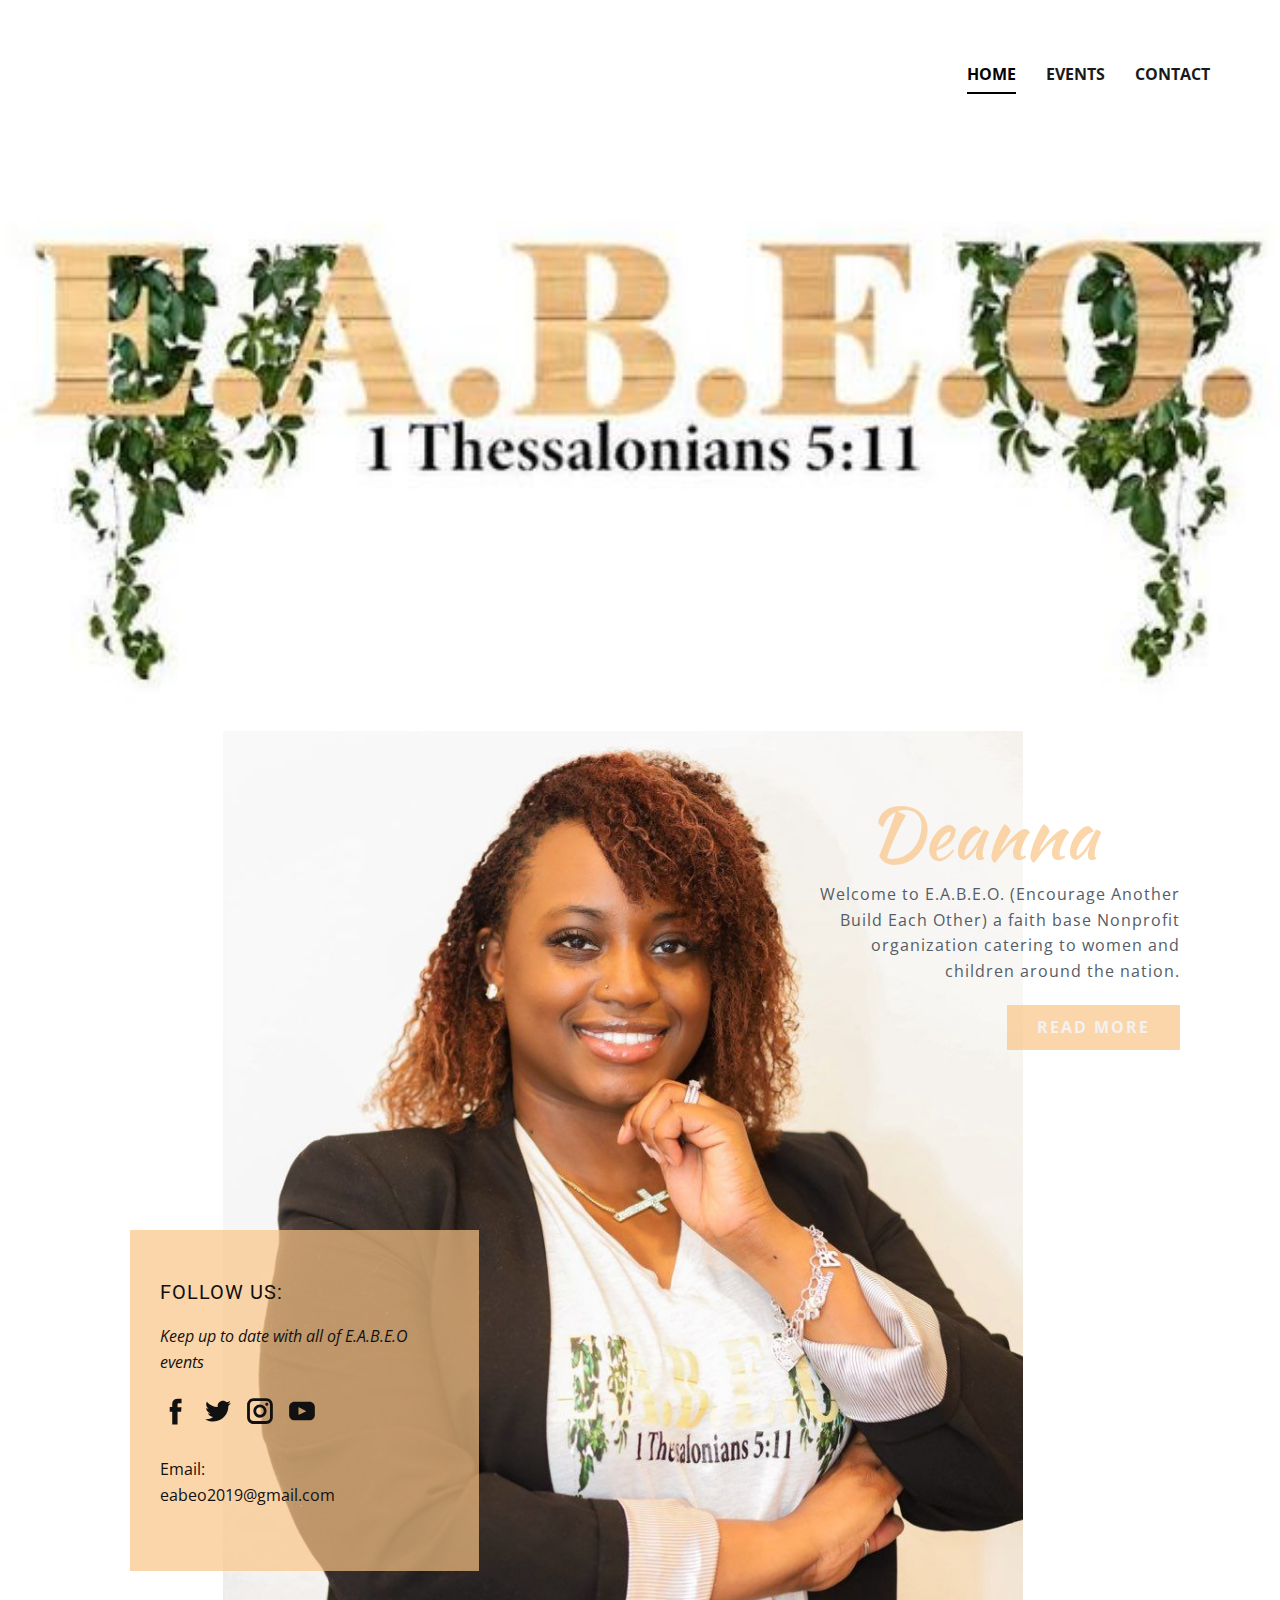
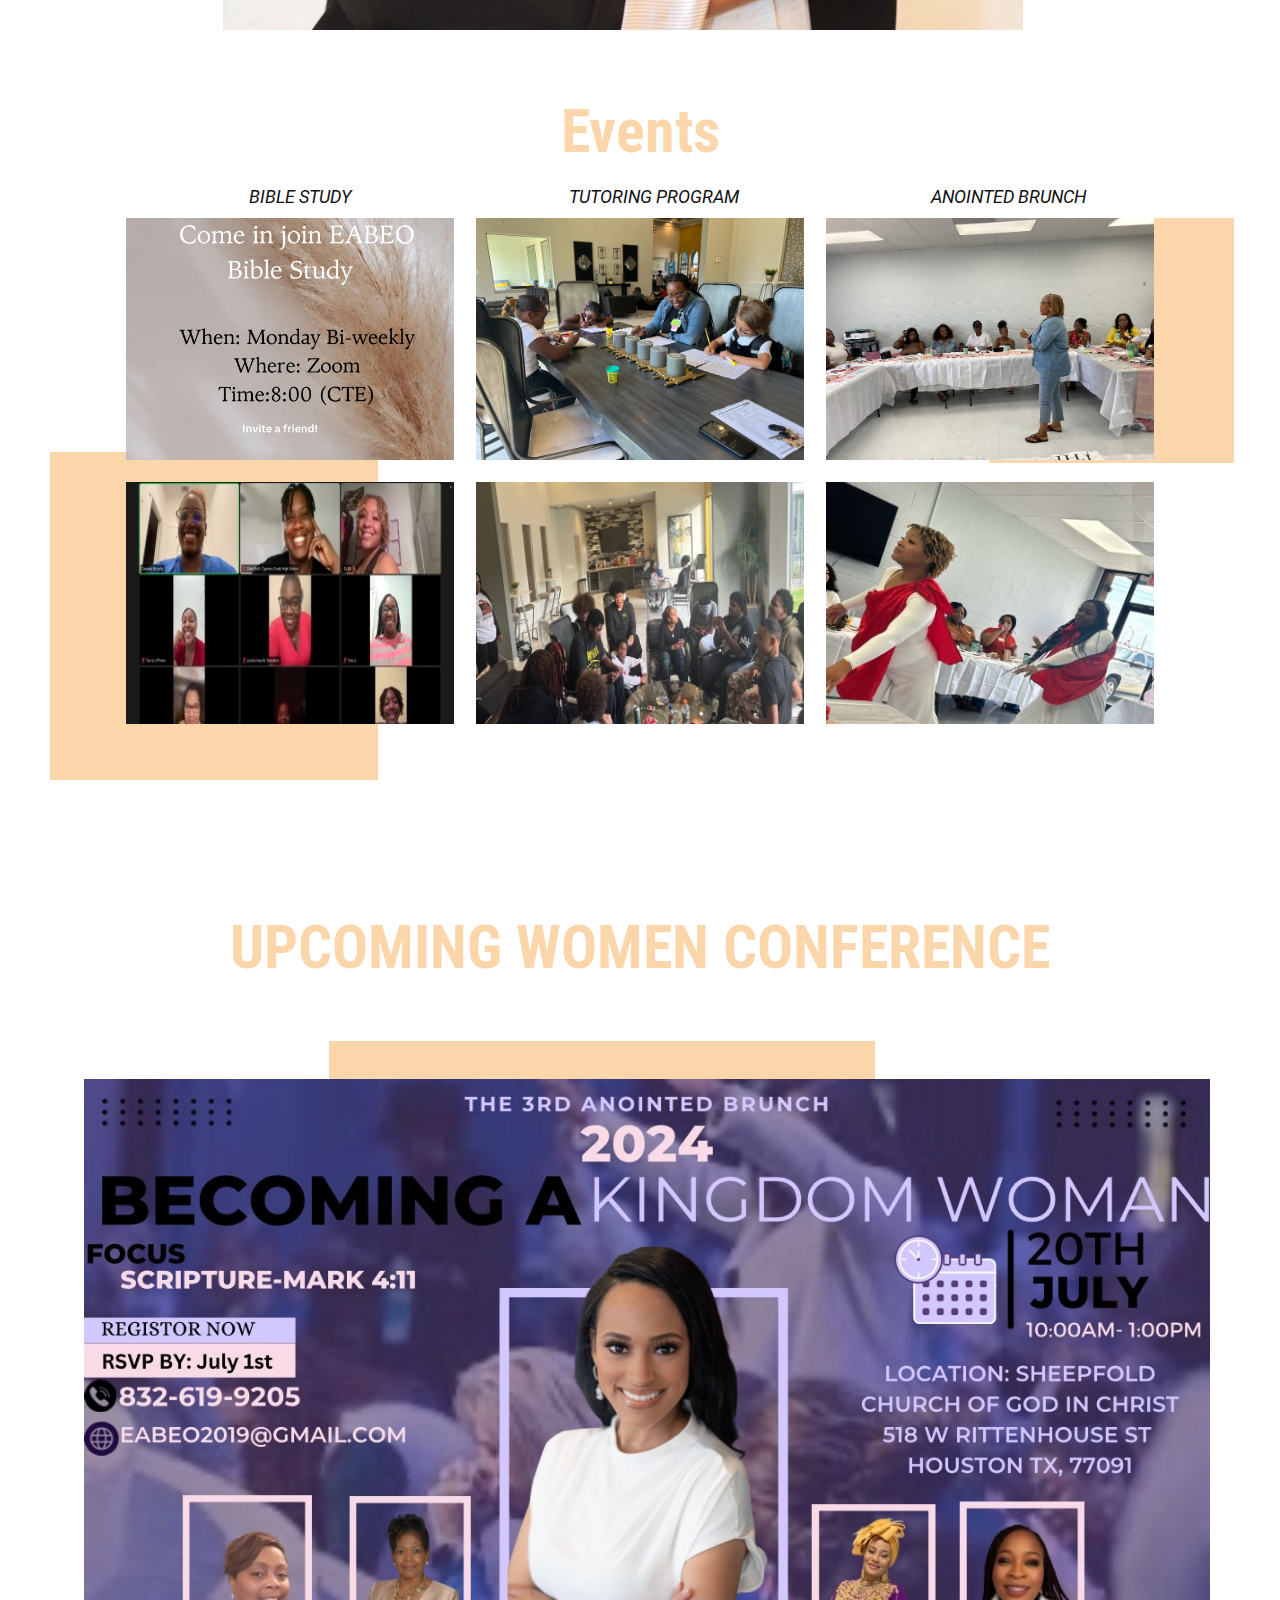
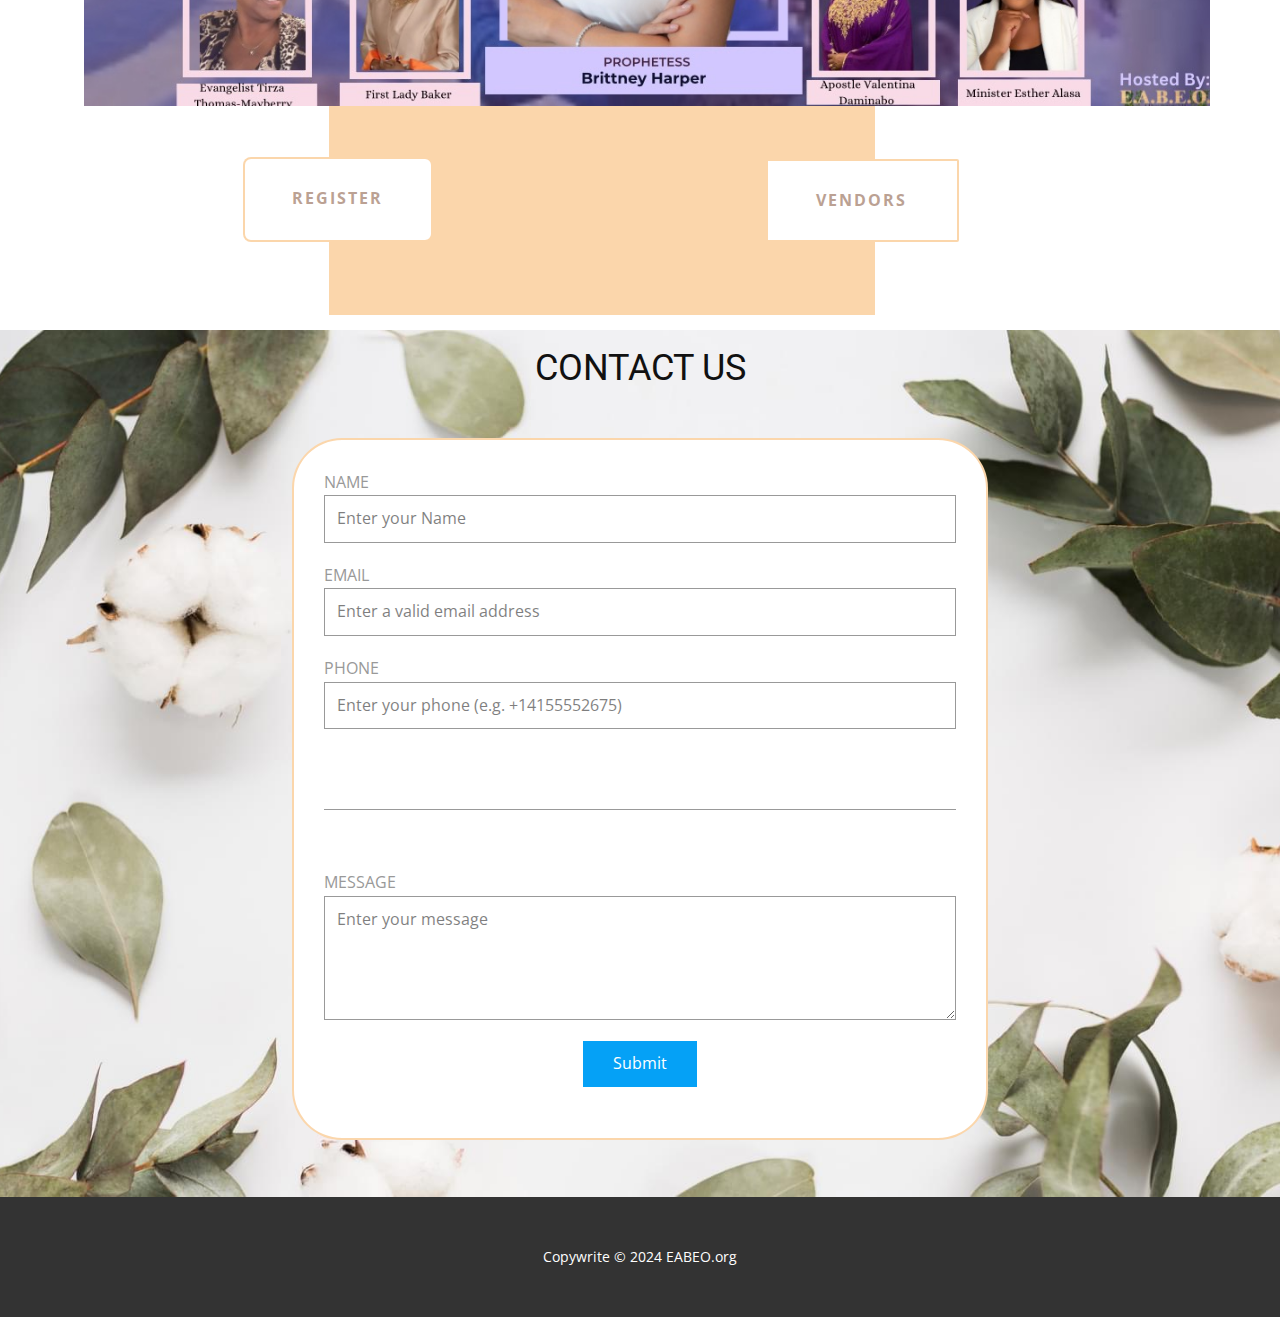
==== commit 3b7c5adf: "Add files via upload" ====
--- a/index.html
+++ b/index.html
@@ -9,7 +9,7 @@
 <link rel="stylesheet" href="Home.css" media="screen">
     <script class="u-script" type="text/javascript" src="jquery.js" defer=""></script>
     <script class="u-script" type="text/javascript" src="nicepage.js" defer=""></script>
-    <meta name="generator" content="Nicepage 6.9.2, nicepage.com">
+    <meta name="generator" content="Nicepage 6.12.5, nicepage.com">
     <meta name="referrer" content="origin">
     <link id="u-theme-google-font" rel="stylesheet" href="https://fonts.googleapis.com/css?family=Roboto:100,100i,300,300i,400,400i,500,500i,700,700i,900,900i|Open+Sans:300,300i,400,400i,500,500i,600,600i,700,700i,800,800i">
     <link id="u-page-google-font" rel="stylesheet" href="https://fonts.googleapis.com/css?family=Roboto+Condensed:100,100i,200,200i,300,300i,400,400i,500,500i,600,600i,700,700i,800,800i,900,900i|Kaushan+Script:400">
@@ -260,7 +260,7 @@
     <section class="u-clearfix u-white u-section-4" id="sec-9469">
       <div class="u-clearfix u-sheet u-sheet-1">
         <div class="custom-expanded u-custom-color-2 u-shape u-shape-rectangle u-shape-1"></div>
-        <div class="u-align-left-lg u-align-left-md u-align-left-sm u-align-left-xl u-container-style u-expanded-width-md u-expanded-width-sm u-expanded-width-xs u-group u-image u-image-contain u-image-1" data-image-width="1272" data-image-height="715">
+        <div class="u-align-left-lg u-align-left-md u-align-left-sm u-align-left-xl u-container-style u-expanded-width-md u-expanded-width-sm u-expanded-width-xs u-group u-image u-image-contain u-image-1" data-image-width="1255" data-image-height="699">
           <div class="u-container-layout u-container-layout-1"></div>
         </div>
         <a href="https://docs.google.com/forms/d/e/1FAIpQLSevjUu_hfl7mb7hTAmd7ZPWzzbT_R7Wv6ZQHY4IrMFYHQjB-w/viewform?usp=sf_link" class="u-border-2 u-border-custom-color-2 u-btn u-btn-round u-button-style u-hover-custom-color-1 u-radius u-text-palette-4-base u-white u-btn-1" target="_blank">RegIster </a>
@@ -351,12 +351,6 @@
   }
 }
 
-@media (max-width: 991px) {
-  .u-dialog-section-10 .u-text-2 {
-    width: auto;
-  }
-}
-
 @media (max-width: 767px) {
   .u-dialog-section-10 .u-image-1 {
     width: 540px;
@@ -368,7 +362,6 @@
   }
 
   .u-dialog-section-10 .u-text-2 {
-    width: 364px;
     margin-left: 88px;
     margin-right: 68px;
   }
--- a/nicepage.css
+++ b/nicepage.css
@@ -2378,6 +2378,11 @@
 .u-form-submit.u-label-left .u-btn-submit {
   pointer-events: auto;
 }
+.u-form-submit .u-btn-submit.disabled,
+.u-form-submit .u-btn-submit[disabled] {
+  pointer-events: none;
+  opacity: 0.6;
+}
 .u-form-horizontal .u-form-group:not(.u-label-top) {
   display: flex;
   flex: 0 0 auto;
@@ -2746,7 +2751,6 @@
   align-items: center;
 }
 .u-form-file-upload .u-file-name {
-  overflow: hidden;
   text-overflow: ellipsis;
   word-wrap: normal;
 }
@@ -2757,6 +2761,44 @@
 }
 .u-form-file-upload .u-file-remove {
   margin-left: 0.5em;
+}
+.u-form-file-upload .u-file-spinner {
+  margin-left: 0.5em;
+  width: 100%;
+  height: 100%;
+  border: 2px solid;
+  border-bottom-color: transparent;
+  border-radius: 50%;
+  display: inline-block;
+  box-sizing: border-box;
+  animation: loaderIconRotation 1s linear infinite;
+}
+@keyframes loaderIconRotation {
+  0% {
+    transform: rotate(0deg);
+  }
+  100% {
+    transform: rotate(360deg);
+  }
+}
+.u-form-file-upload .u-file-error-tooltip {
+  position: relative;
+  display: inline-block;
+  color: red;
+}
+.u-form-file-upload .u-file-error-tooltip-text {
+  visibility: hidden;
+  width: 420px;
+  background-color: #5d5d5d;
+  color: #fff;
+  text-align: center;
+  border-radius: 6px;
+  padding: 5px 0;
+  position: absolute;
+  z-index: 1;
+}
+.u-form-file-upload .u-file-error-tooltip:hover .u-file-error-tooltip-text {
+  visibility: visible;
 }
 .u-form-file-upload .u-upload-button {
   margin: 0 0.5em 0 0;
@@ -3167,7 +3209,7 @@
 body {
   height: auto;
   min-height: 100%;
-  overflow-y: clip;
+  overflow-x: clip;
 }
 body,
 aside,
@@ -7523,6 +7565,9 @@
 }
 .u-border-none {
   border-width: 0 !important;
+}
+.u-outline-none {
+  outline: none !important;
 }
 .u-button-style[class*="u-border-"].u-border-no-top,
 [class*="u-border-"].u-border-no-top {
@@ -15369,17 +15414,6 @@
 .u-post-tags {
   display: table;
 }
-.u-menu {
-  opacity: 0;
-}
-.u-responsive-xxl .u-menu,
-.u-responsive-xl .u-menu,
-.u-responsive-lg .u-menu,
-.u-responsive-md .u-menu,
-.u-responsive-sm .u-menu,
-.u-responsive-xs .u-menu {
-  opacity: 1;
-}
 .u-menu,
 .u-popupmenu-items {
   display: table;
@@ -15433,6 +15467,9 @@
 .u-nav-container .u-nav-item:hover > .u-nav-popup:not(.fake) {
   visibility: visible;
   pointer-events: auto;
+}
+.u-menu.u-menu-hamburger .u-nav-container {
+  display: none;
 }
 .u-menu-mega .u-nav-container .u-mega-popup .u-nav {
   display: block;
@@ -17923,6 +17960,7 @@
 .menu-collapse .u-nav-link.u-file-icon::after {
   content: '';
   height: 1em;
+  width: 1em;
   display: block;
 }
 .u-nav-container-collapse {
@@ -21863,10 +21901,6 @@
   border-top: none;
   border-left: none;
   border-right: none;
-  margin: 0 0 -5px;
-}
-.u-tabs .u-tab-item {
-  margin-bottom: 5px;
 }
 .u-tabs .u-tab-link {
   display: block;
@@ -22441,6 +22475,9 @@
 .u-dialog {
   display: flex;
   position: relative;
+  max-height: 90vh!important;
+  overflow-y: auto;
+  scrollbar-width: thin;
 }
 .u-dialog-close-button {
   position: absolute;
@@ -22462,6 +22499,18 @@
 }
 section.u-dialog-block:not(.u-dialog-open) {
   display: none;
+}
+section.u-dialog-block.u-dialog-open:before {
+  position: absolute;
+}
+html.u-dialog-open-scroll {
+  overflow-y: hidden;
+}
+html.u-dialog-open-scroll section.u-dialog-block {
+  overflow: auto;
+}
+html.u-dialog-open-scroll section.u-dialog-block.u-dialog-open:before {
+  position: fixed;
 }
 .u-countdown {
   display: table;
@@ -22569,6 +22618,9 @@
   right: 0;
   left: 0;
   z-index: 3;
+}
+.u-section-row.u-sticky-fixed.u-sticky-with-opened-mobile-menu {
+  z-index: 4;
 }
 .u-box-shadow.u-section-row:nth-child(10) {
   z-index: 1;
@@ -36081,6 +36133,7 @@
 .u-text-hover-color-1-dark-3.u-language-url:hover,
 .u-text-hover-color-1-dark-3 .u-language-url:hover,
 .u-text-hover-color-1-dark-3.u-carousel-control:hover,
+.u-text-hover-color-1-dark-3.u-gallery-nav:hover,
 .u-popupmenu-items.u-text-hover-color-1-dark-3 .u-nav-link:hover,
 .u-popupmenu-items.u-popupmenu-items.u-text-active-color-1-dark-3 .u-nav-link.active {
   color: #292f33 !important;
@@ -36138,6 +36191,7 @@
 .u-text-hover-color-1-dark-2.u-language-url:hover,
 .u-text-hover-color-1-dark-2 .u-language-url:hover,
 .u-text-hover-color-1-dark-2.u-carousel-control:hover,
+.u-text-hover-color-1-dark-2.u-gallery-nav:hover,
 .u-popupmenu-items.u-text-hover-color-1-dark-2 .u-nav-link:hover,
 .u-popupmenu-items.u-popupmenu-items.u-text-active-color-1-dark-2 .u-nav-link.active {
   color: #3f6174 !important;
@@ -36195,6 +36249,7 @@
 .u-text-hover-color-1-dark-1.u-language-url:hover,
 .u-text-hover-color-1-dark-1 .u-language-url:hover,
 .u-text-hover-color-1-dark-1.u-carousel-control:hover,
+.u-text-hover-color-1-dark-1.u-gallery-nav:hover,
 .u-popupmenu-items.u-text-hover-color-1-dark-1 .u-nav-link:hover,
 .u-popupmenu-items.u-popupmenu-items.u-text-active-color-1-dark-1 .u-nav-link.active {
   color: #3387b5 !important;
@@ -36252,6 +36307,7 @@
 .u-text-hover-color-1.u-language-url:hover,
 .u-text-hover-color-1 .u-language-url:hover,
 .u-text-hover-color-1.u-carousel-control:hover,
+.u-text-hover-color-1.u-gallery-nav:hover,
 .u-popupmenu-items.u-text-hover-color-1 .u-nav-link:hover,
 .u-popupmenu-items.u-popupmenu-items.u-text-active-color-1 .u-nav-link.active {
   color: #05a1f6 !important;
@@ -36309,6 +36365,7 @@
 .u-text-hover-color-1-light-1.u-language-url:hover,
 .u-text-hover-color-1-light-1 .u-language-url:hover,
 .u-text-hover-color-1-light-1.u-carousel-control:hover,
+.u-text-hover-color-1-light-1.u-gallery-nav:hover,
 .u-popupmenu-items.u-text-hover-color-1-light-1 .u-nav-link:hover,
 .u-popupmenu-items.u-popupmenu-items.u-text-active-color-1-light-1 .u-nav-link.active {
   color: #4ebdf9 !important;
@@ -36366,6 +36423,7 @@
 .u-text-hover-color-1-light-2.u-language-url:hover,
 .u-text-hover-color-1-light-2 .u-language-url:hover,
 .u-text-hover-color-1-light-2.u-carousel-control:hover,
+.u-text-hover-color-1-light-2.u-gallery-nav:hover,
 .u-popupmenu-items.u-text-hover-color-1-light-2 .u-nav-link:hover,
 .u-popupmenu-items.u-popupmenu-items.u-text-active-color-1-light-2 .u-nav-link.active {
   color: #99d9fb !important;
@@ -36423,6 +36481,7 @@
 .u-text-hover-color-1-light-3.u-language-url:hover,
 .u-text-hover-color-1-light-3 .u-language-url:hover,
 .u-text-hover-color-1-light-3.u-carousel-control:hover,
+.u-text-hover-color-1-light-3.u-gallery-nav:hover,
 .u-popupmenu-items.u-text-hover-color-1-light-3 .u-nav-link:hover,
 .u-popupmenu-items.u-popupmenu-items.u-text-active-color-1-light-3 .u-nav-link.active {
   color: #e5f5fe !important;
@@ -36480,6 +36539,7 @@
 .u-text-hover-color-1-base.u-language-url:hover,
 .u-text-hover-color-1-base .u-language-url:hover,
 .u-text-hover-color-1-base.u-carousel-control:hover,
+.u-text-hover-color-1-base.u-gallery-nav:hover,
 .u-popupmenu-items.u-text-hover-color-1-base .u-nav-link:hover,
 .u-popupmenu-items.u-popupmenu-items.u-text-active-color-1-base .u-nav-link.active {
   color: #05a1f6 !important;
@@ -36537,6 +36597,7 @@
 .u-text-hover-color-2-dark-3.u-language-url:hover,
 .u-text-hover-color-2-dark-3 .u-language-url:hover,
 .u-text-hover-color-2-dark-3.u-carousel-control:hover,
+.u-text-hover-color-2-dark-3.u-gallery-nav:hover,
 .u-popupmenu-items.u-text-hover-color-2-dark-3 .u-nav-link:hover,
 .u-popupmenu-items.u-popupmenu-items.u-text-active-color-2-dark-3 .u-nav-link.active {
   color: #333129 !important;
@@ -36594,6 +36655,7 @@
 .u-text-hover-color-2-dark-2.u-language-url:hover,
 .u-text-hover-color-2-dark-2 .u-language-url:hover,
 .u-text-hover-color-2-dark-2.u-carousel-control:hover,
+.u-text-hover-color-2-dark-2.u-gallery-nav:hover,
 .u-popupmenu-items.u-text-hover-color-2-dark-2 .u-nav-link:hover,
 .u-popupmenu-items.u-popupmenu-items.u-text-active-color-2-dark-2 .u-nav-link.active {
   color: #6a613e !important;
@@ -36651,6 +36713,7 @@
 .u-text-hover-color-2-dark-1.u-language-url:hover,
 .u-text-hover-color-2-dark-1 .u-language-url:hover,
 .u-text-hover-color-2-dark-1.u-carousel-control:hover,
+.u-text-hover-color-2-dark-1.u-gallery-nav:hover,
 .u-popupmenu-items.u-text-hover-color-2-dark-1 .u-nav-link:hover,
 .u-popupmenu-items.u-popupmenu-items.u-text-active-color-2-dark-1 .u-nav-link.active {
   color: #a08c3c !important;
@@ -36708,6 +36771,7 @@
 .u-text-hover-color-2.u-language-url:hover,
 .u-text-hover-color-2 .u-language-url:hover,
 .u-text-hover-color-2.u-carousel-control:hover,
+.u-text-hover-color-2.u-gallery-nav:hover,
 .u-popupmenu-items.u-text-hover-color-2 .u-nav-link:hover,
 .u-popupmenu-items.u-popupmenu-items.u-text-active-color-2 .u-nav-link.active {
   color: #d7b322 !important;
@@ -36765,6 +36829,7 @@
 .u-text-hover-color-2-light-1.u-language-url:hover,
 .u-text-hover-color-2-light-1 .u-language-url:hover,
 .u-text-hover-color-2-light-1.u-carousel-control:hover,
+.u-text-hover-color-2-light-1.u-gallery-nav:hover,
 .u-popupmenu-items.u-text-hover-color-2-light-1 .u-nav-link:hover,
 .u-popupmenu-items.u-popupmenu-items.u-text-active-color-2-light-1 .u-nav-link.active {
   color: #e3c85d !important;
@@ -36822,6 +36887,7 @@
 .u-text-hover-color-2-light-2.u-language-url:hover,
 .u-text-hover-color-2-light-2 .u-language-url:hover,
 .u-text-hover-color-2-light-2.u-carousel-control:hover,
+.u-text-hover-color-2-light-2.u-gallery-nav:hover,
 .u-popupmenu-items.u-text-hover-color-2-light-2 .u-nav-link:hover,
 .u-popupmenu-items.u-popupmenu-items.u-text-active-color-2-light-2 .u-nav-link.active {
   color: #efdf9f !important;
@@ -36879,6 +36945,7 @@
 .u-text-hover-color-2-light-3.u-language-url:hover,
 .u-text-hover-color-2-light-3 .u-language-url:hover,
 .u-text-hover-color-2-light-3.u-carousel-control:hover,
+.u-text-hover-color-2-light-3.u-gallery-nav:hover,
 .u-popupmenu-items.u-text-hover-color-2-light-3 .u-nav-link:hover,
 .u-popupmenu-items.u-popupmenu-items.u-text-active-color-2-light-3 .u-nav-link.active {
   color: #fbf7e6 !important;
@@ -36936,6 +37003,7 @@
 .u-text-hover-color-2-base.u-language-url:hover,
 .u-text-hover-color-2-base .u-language-url:hover,
 .u-text-hover-color-2-base.u-carousel-control:hover,
+.u-text-hover-color-2-base.u-gallery-nav:hover,
 .u-popupmenu-items.u-text-hover-color-2-base .u-nav-link:hover,
 .u-popupmenu-items.u-popupmenu-items.u-text-active-color-2-base .u-nav-link.active {
   color: #d7b322 !important;
@@ -36993,6 +37061,7 @@
 .u-text-hover-color-3-dark-3.u-language-url:hover,
 .u-text-hover-color-3-dark-3 .u-language-url:hover,
 .u-text-hover-color-3-dark-3.u-carousel-control:hover,
+.u-text-hover-color-3-dark-3.u-gallery-nav:hover,
 .u-popupmenu-items.u-text-hover-color-3-dark-3 .u-nav-link:hover,
 .u-popupmenu-items.u-popupmenu-items.u-text-active-color-3-dark-3 .u-nav-link.active {
   color: #29332b !important;
@@ -37050,6 +37119,7 @@
 .u-text-hover-color-3-dark-2.u-language-url:hover,
 .u-text-hover-color-3-dark-2 .u-language-url:hover,
 .u-text-hover-color-3-dark-2.u-carousel-control:hover,
+.u-text-hover-color-3-dark-2.u-gallery-nav:hover,
 .u-popupmenu-items.u-text-hover-color-3-dark-2 .u-nav-link:hover,
 .u-popupmenu-items.u-popupmenu-items.u-text-active-color-3-dark-2 .u-nav-link.active {
   color: #2b6239 !important;
@@ -37107,6 +37177,7 @@
 .u-text-hover-color-3-dark-1.u-language-url:hover,
 .u-text-hover-color-3-dark-1 .u-language-url:hover,
 .u-text-hover-color-3-dark-1.u-carousel-control:hover,
+.u-text-hover-color-3-dark-1.u-gallery-nav:hover,
 .u-popupmenu-items.u-text-hover-color-3-dark-1 .u-nav-link:hover,
 .u-popupmenu-items.u-popupmenu-items.u-text-active-color-3-dark-1 .u-nav-link.active {
   color: #0a922c !important;
@@ -37164,6 +37235,7 @@
 .u-text-hover-color-3.u-language-url:hover,
 .u-text-hover-color-3 .u-language-url:hover,
 .u-text-hover-color-3.u-carousel-control:hover,
+.u-text-hover-color-3.u-gallery-nav:hover,
 .u-popupmenu-items.u-text-hover-color-3 .u-nav-link:hover,
 .u-popupmenu-items.u-popupmenu-items.u-text-active-color-3 .u-nav-link.active {
   color: #2eee5e !important;
@@ -37221,6 +37293,7 @@
 .u-text-hover-color-3-light-1.u-language-url:hover,
 .u-text-hover-color-3-light-1 .u-language-url:hover,
 .u-text-hover-color-3-light-1.u-carousel-control:hover,
+.u-text-hover-color-3-light-1.u-gallery-nav:hover,
 .u-popupmenu-items.u-text-hover-color-3-light-1 .u-nav-link:hover,
 .u-popupmenu-items.u-popupmenu-items.u-text-active-color-3-light-1 .u-nav-link.active {
   color: #6af38c !important;
@@ -37278,6 +37351,7 @@
 .u-text-hover-color-3-light-2.u-language-url:hover,
 .u-text-hover-color-3-light-2 .u-language-url:hover,
 .u-text-hover-color-3-light-2.u-carousel-control:hover,
+.u-text-hover-color-3-light-2.u-gallery-nav:hover,
 .u-popupmenu-items.u-text-hover-color-3-light-2 .u-nav-link:hover,
 .u-popupmenu-items.u-popupmenu-items.u-text-active-color-3-light-2 .u-nav-link.active {
   color: #a8f8bc !important;
@@ -37335,6 +37409,7 @@
 .u-text-hover-color-3-light-3.u-language-url:hover,
 .u-text-hover-color-3-light-3 .u-language-url:hover,
 .u-text-hover-color-3-light-3.u-carousel-control:hover,
+.u-text-hover-color-3-light-3.u-gallery-nav:hover,
 .u-popupmenu-items.u-text-hover-color-3-light-3 .u-nav-link:hover,
 .u-popupmenu-items.u-popupmenu-items.u-text-active-color-3-light-3 .u-nav-link.active {
   color: #e9fdee !important;
@@ -37392,6 +37467,7 @@
 .u-text-hover-color-3-base.u-language-url:hover,
 .u-text-hover-color-3-base .u-language-url:hover,
 .u-text-hover-color-3-base.u-carousel-control:hover,
+.u-text-hover-color-3-base.u-gallery-nav:hover,
 .u-popupmenu-items.u-text-hover-color-3-base .u-nav-link:hover,
 .u-popupmenu-items.u-popupmenu-items.u-text-active-color-3-base .u-nav-link.active {
   color: #0a922c !important;
@@ -37449,6 +37525,7 @@
 .u-text-hover-color-4-dark-3.u-language-url:hover,
 .u-text-hover-color-4-dark-3 .u-language-url:hover,
 .u-text-hover-color-4-dark-3.u-carousel-control:hover,
+.u-text-hover-color-4-dark-3.u-gallery-nav:hover,
 .u-popupmenu-items.u-text-hover-color-4-dark-3 .u-nav-link:hover,
 .u-popupmenu-items.u-popupmenu-items.u-text-active-color-4-dark-3 .u-nav-link.active {
   color: #332c29 !important;
@@ -37506,6 +37583,7 @@
 .u-text-hover-color-4-dark-2.u-language-url:hover,
 .u-text-hover-color-4-dark-2 .u-language-url:hover,
 .u-text-hover-color-4-dark-2.u-carousel-control:hover,
+.u-text-hover-color-4-dark-2.u-gallery-nav:hover,
 .u-popupmenu-items.u-text-hover-color-4-dark-2 .u-nav-link:hover,
 .u-popupmenu-items.u-popupmenu-items.u-text-active-color-4-dark-2 .u-nav-link.active {
   color: #60544d !important;
@@ -37563,6 +37641,7 @@
 .u-text-hover-color-4-dark-1.u-language-url:hover,
 .u-text-hover-color-4-dark-1 .u-language-url:hover,
 .u-text-hover-color-4-dark-1.u-carousel-control:hover,
+.u-text-hover-color-4-dark-1.u-gallery-nav:hover,
 .u-popupmenu-items.u-text-hover-color-4-dark-1 .u-nav-link:hover,
 .u-popupmenu-items.u-popupmenu-items.u-text-active-color-4-dark-1 .u-nav-link.active {
   color: #8e7a70 !important;
@@ -37620,6 +37699,7 @@
 .u-text-hover-color-4.u-language-url:hover,
 .u-text-hover-color-4 .u-language-url:hover,
 .u-text-hover-color-4.u-carousel-control:hover,
+.u-text-hover-color-4.u-gallery-nav:hover,
 .u-popupmenu-items.u-text-hover-color-4 .u-nav-link:hover,
 .u-popupmenu-items.u-popupmenu-items.u-text-active-color-4 .u-nav-link.active {
   color: #bba193 !important;
@@ -37677,6 +37757,7 @@
 .u-text-hover-color-4-light-1.u-language-url:hover,
 .u-text-hover-color-4-light-1 .u-language-url:hover,
 .u-text-hover-color-4-light-1.u-carousel-control:hover,
+.u-text-hover-color-4-light-1.u-gallery-nav:hover,
 .u-popupmenu-items.u-text-hover-color-4-light-1 .u-nav-link:hover,
 .u-popupmenu-items.u-popupmenu-items.u-text-active-color-4-light-1 .u-nav-link.active {
   color: #cfbbb0 !important;
@@ -37734,6 +37815,7 @@
 .u-text-hover-color-4-light-2.u-language-url:hover,
 .u-text-hover-color-4-light-2 .u-language-url:hover,
 .u-text-hover-color-4-light-2.u-carousel-control:hover,
+.u-text-hover-color-4-light-2.u-gallery-nav:hover,
 .u-popupmenu-items.u-text-hover-color-4-light-2 .u-nav-link:hover,
 .u-popupmenu-items.u-popupmenu-items.u-text-active-color-4-light-2 .u-nav-link.active {
   color: #e4d7d0 !important;
@@ -37791,6 +37873,7 @@
 .u-text-hover-color-4-light-3.u-language-url:hover,
 .u-text-hover-color-4-light-3 .u-language-url:hover,
 .u-text-hover-color-4-light-3.u-carousel-control:hover,
+.u-text-hover-color-4-light-3.u-gallery-nav:hover,
 .u-popupmenu-items.u-text-hover-color-4-light-3 .u-nav-link:hover,
 .u-popupmenu-items.u-popupmenu-items.u-text-active-color-4-light-3 .u-nav-link.active {
   color: #f8f5f3 !important;
@@ -37848,6 +37931,7 @@
 .u-text-hover-color-4-base.u-language-url:hover,
 .u-text-hover-color-4-base .u-language-url:hover,
 .u-text-hover-color-4-base.u-carousel-control:hover,
+.u-text-hover-color-4-base.u-gallery-nav:hover,
 .u-popupmenu-items.u-text-hover-color-4-base .u-nav-link:hover,
 .u-popupmenu-items.u-popupmenu-items.u-text-active-color-4-base .u-nav-link.active {
   color: #bba193 !important;
@@ -37905,6 +37989,7 @@
 .u-text-hover-color-5-dark-3.u-language-url:hover,
 .u-text-hover-color-5-dark-3 .u-language-url:hover,
 .u-text-hover-color-5-dark-3.u-carousel-control:hover,
+.u-text-hover-color-5-dark-3.u-gallery-nav:hover,
 .u-popupmenu-items.u-text-hover-color-5-dark-3 .u-nav-link:hover,
 .u-popupmenu-items.u-popupmenu-items.u-text-active-color-5-dark-3 .u-nav-link.active {
   color: #292d33 !important;
@@ -37962,6 +38047,7 @@
 .u-text-hover-color-5-dark-2.u-language-url:hover,
 .u-text-hover-color-5-dark-2 .u-language-url:hover,
 .u-text-hover-color-5-dark-2.u-carousel-control:hover,
+.u-text-hover-color-5-dark-2.u-gallery-nav:hover,
 .u-popupmenu-items.u-text-hover-color-5-dark-2 .u-nav-link:hover,
 .u-popupmenu-items.u-popupmenu-items.u-text-active-color-5-dark-2 .u-nav-link.active {
   color: #555c66 !important;
@@ -38019,6 +38105,7 @@
 .u-text-hover-color-5-dark-1.u-language-url:hover,
 .u-text-hover-color-5-dark-1 .u-language-url:hover,
 .u-text-hover-color-5-dark-1.u-carousel-control:hover,
+.u-text-hover-color-5-dark-1.u-gallery-nav:hover,
 .u-popupmenu-items.u-text-hover-color-5-dark-1 .u-nav-link:hover,
 .u-popupmenu-items.u-popupmenu-items.u-text-active-color-5-dark-1 .u-nav-link.active {
   color: #858e99 !important;
@@ -38076,6 +38163,7 @@
 .u-text-hover-color-5.u-language-url:hover,
 .u-text-hover-color-5 .u-language-url:hover,
 .u-text-hover-color-5.u-carousel-control:hover,
+.u-text-hover-color-5.u-gallery-nav:hover,
 .u-popupmenu-items.u-text-hover-color-5 .u-nav-link:hover,
 .u-popupmenu-items.u-popupmenu-items.u-text-active-color-5 .u-nav-link.active {
   color: #b9c1cc !important;
@@ -38133,6 +38221,7 @@
 .u-text-hover-color-5-light-1.u-language-url:hover,
 .u-text-hover-color-5-light-1 .u-language-url:hover,
 .u-text-hover-color-5-light-1.u-carousel-control:hover,
+.u-text-hover-color-5-light-1.u-gallery-nav:hover,
 .u-popupmenu-items.u-text-hover-color-5-light-1 .u-nav-link:hover,
 .u-popupmenu-items.u-popupmenu-items.u-text-active-color-5-light-1 .u-nav-link.active {
   color: #ccd3db !important;
@@ -38190,6 +38279,7 @@
 .u-text-hover-color-5-light-2.u-language-url:hover,
 .u-text-hover-color-5-light-2 .u-language-url:hover,
 .u-text-hover-color-5-light-2.u-carousel-control:hover,
+.u-text-hover-color-5-light-2.u-gallery-nav:hover,
 .u-popupmenu-items.u-text-hover-color-5-light-2 .u-nav-link:hover,
 .u-popupmenu-items.u-popupmenu-items.u-text-active-color-5-light-2 .u-nav-link.active {
   color: #e0e5eb !important;
@@ -38247,6 +38337,7 @@
 .u-text-hover-color-5-light-3.u-language-url:hover,
 .u-text-hover-color-5-light-3 .u-language-url:hover,
 .u-text-hover-color-5-light-3.u-carousel-control:hover,
+.u-text-hover-color-5-light-3.u-gallery-nav:hover,
 .u-popupmenu-items.u-text-hover-color-5-light-3 .u-nav-link:hover,
 .u-popupmenu-items.u-popupmenu-items.u-text-active-color-5-light-3 .u-nav-link.active {
   color: #f5f7fa !important;
@@ -38304,6 +38395,7 @@
 .u-text-hover-color-5-base.u-language-url:hover,
 .u-text-hover-color-5-base .u-language-url:hover,
 .u-text-hover-color-5-base.u-carousel-control:hover,
+.u-text-hover-color-5-base.u-gallery-nav:hover,
 .u-popupmenu-items.u-text-hover-color-5-base .u-nav-link:hover,
 .u-popupmenu-items.u-popupmenu-items.u-text-active-color-5-base .u-nav-link.active {
   color: #b9c1cc !important;
@@ -38361,6 +38453,7 @@
 .u-text-hover-palette-1-dark-3.u-language-url:hover,
 .u-text-hover-palette-1-dark-3 .u-language-url:hover,
 .u-text-hover-palette-1-dark-3.u-carousel-control:hover,
+.u-text-hover-palette-1-dark-3.u-gallery-nav:hover,
 .u-popupmenu-items.u-text-hover-palette-1-dark-3 .u-nav-link:hover,
 .u-popupmenu-items.u-popupmenu-items.u-text-active-palette-1-dark-3 .u-nav-link.active {
   color: #292f33 !important;
@@ -38418,6 +38511,7 @@
 .u-text-hover-palette-1-dark-2.u-language-url:hover,
 .u-text-hover-palette-1-dark-2 .u-language-url:hover,
 .u-text-hover-palette-1-dark-2.u-carousel-control:hover,
+.u-text-hover-palette-1-dark-2.u-gallery-nav:hover,
 .u-popupmenu-items.u-text-hover-palette-1-dark-2 .u-nav-link:hover,
 .u-popupmenu-items.u-popupmenu-items.u-text-active-palette-1-dark-2 .u-nav-link.active {
   color: #3f6174 !important;
@@ -38475,6 +38569,7 @@
 .u-text-hover-palette-1-dark-1.u-language-url:hover,
 .u-text-hover-palette-1-dark-1 .u-language-url:hover,
 .u-text-hover-palette-1-dark-1.u-carousel-control:hover,
+.u-text-hover-palette-1-dark-1.u-gallery-nav:hover,
 .u-popupmenu-items.u-text-hover-palette-1-dark-1 .u-nav-link:hover,
 .u-popupmenu-items.u-popupmenu-items.u-text-active-palette-1-dark-1 .u-nav-link.active {
   color: #3387b5 !important;
@@ -38532,6 +38627,7 @@
 .u-text-hover-palette-1.u-language-url:hover,
 .u-text-hover-palette-1 .u-language-url:hover,
 .u-text-hover-palette-1.u-carousel-control:hover,
+.u-text-hover-palette-1.u-gallery-nav:hover,
 .u-popupmenu-items.u-text-hover-palette-1 .u-nav-link:hover,
 .u-popupmenu-items.u-popupmenu-items.u-text-active-palette-1 .u-nav-link.active {
   color: #05a1f6 !important;
@@ -38589,6 +38685,7 @@
 .u-text-hover-palette-1-light-1.u-language-url:hover,
 .u-text-hover-palette-1-light-1 .u-language-url:hover,
 .u-text-hover-palette-1-light-1.u-carousel-control:hover,
+.u-text-hover-palette-1-light-1.u-gallery-nav:hover,
 .u-popupmenu-items.u-text-hover-palette-1-light-1 .u-nav-link:hover,
 .u-popupmenu-items.u-popupmenu-items.u-text-active-palette-1-light-1 .u-nav-link.active {
   color: #4ebdf9 !important;
@@ -38646,6 +38743,7 @@
 .u-text-hover-palette-1-light-2.u-language-url:hover,
 .u-text-hover-palette-1-light-2 .u-language-url:hover,
 .u-text-hover-palette-1-light-2.u-carousel-control:hover,
+.u-text-hover-palette-1-light-2.u-gallery-nav:hover,
 .u-popupmenu-items.u-text-hover-palette-1-light-2 .u-nav-link:hover,
 .u-popupmenu-items.u-popupmenu-items.u-text-active-palette-1-light-2 .u-nav-link.active {
   color: #99d9fb !important;
@@ -38703,6 +38801,7 @@
 .u-text-hover-palette-1-light-3.u-language-url:hover,
 .u-text-hover-palette-1-light-3 .u-language-url:hover,
 .u-text-hover-palette-1-light-3.u-carousel-control:hover,
+.u-text-hover-palette-1-light-3.u-gallery-nav:hover,
 .u-popupmenu-items.u-text-hover-palette-1-light-3 .u-nav-link:hover,
 .u-popupmenu-items.u-popupmenu-items.u-text-active-palette-1-light-3 .u-nav-link.active {
   color: #e5f5fe !important;
@@ -38760,6 +38859,7 @@
 .u-text-hover-palette-1-base.u-language-url:hover,
 .u-text-hover-palette-1-base .u-language-url:hover,
 .u-text-hover-palette-1-base.u-carousel-control:hover,
+.u-text-hover-palette-1-base.u-gallery-nav:hover,
 .u-popupmenu-items.u-text-hover-palette-1-base .u-nav-link:hover,
 .u-popupmenu-items.u-popupmenu-items.u-text-active-palette-1-base .u-nav-link.active {
   color: #05a1f6 !important;
@@ -38817,6 +38917,7 @@
 .u-text-hover-palette-2-dark-3.u-language-url:hover,
 .u-text-hover-palette-2-dark-3 .u-language-url:hover,
 .u-text-hover-palette-2-dark-3.u-carousel-control:hover,
+.u-text-hover-palette-2-dark-3.u-gallery-nav:hover,
 .u-popupmenu-items.u-text-hover-palette-2-dark-3 .u-nav-link:hover,
 .u-popupmenu-items.u-popupmenu-items.u-text-active-palette-2-dark-3 .u-nav-link.active {
   color: #333129 !important;
@@ -38874,6 +38975,7 @@
 .u-text-hover-palette-2-dark-2.u-language-url:hover,
 .u-text-hover-palette-2-dark-2 .u-language-url:hover,
 .u-text-hover-palette-2-dark-2.u-carousel-control:hover,
+.u-text-hover-palette-2-dark-2.u-gallery-nav:hover,
 .u-popupmenu-items.u-text-hover-palette-2-dark-2 .u-nav-link:hover,
 .u-popupmenu-items.u-popupmenu-items.u-text-active-palette-2-dark-2 .u-nav-link.active {
   color: #6a613e !important;
@@ -38931,6 +39033,7 @@
 .u-text-hover-palette-2-dark-1.u-language-url:hover,
 .u-text-hover-palette-2-dark-1 .u-language-url:hover,
 .u-text-hover-palette-2-dark-1.u-carousel-control:hover,
+.u-text-hover-palette-2-dark-1.u-gallery-nav:hover,
 .u-popupmenu-items.u-text-hover-palette-2-dark-1 .u-nav-link:hover,
 .u-popupmenu-items.u-popupmenu-items.u-text-active-palette-2-dark-1 .u-nav-link.active {
   color: #a08c3c !important;
@@ -38988,6 +39091,7 @@
 .u-text-hover-palette-2.u-language-url:hover,
 .u-text-hover-palette-2 .u-language-url:hover,
 .u-text-hover-palette-2.u-carousel-control:hover,
+.u-text-hover-palette-2.u-gallery-nav:hover,
 .u-popupmenu-items.u-text-hover-palette-2 .u-nav-link:hover,
 .u-popupmenu-items.u-popupmenu-items.u-text-active-palette-2 .u-nav-link.active {
   color: #d7b322 !important;
@@ -39045,6 +39149,7 @@
 .u-text-hover-palette-2-light-1.u-language-url:hover,
 .u-text-hover-palette-2-light-1 .u-language-url:hover,
 .u-text-hover-palette-2-light-1.u-carousel-control:hover,
+.u-text-hover-palette-2-light-1.u-gallery-nav:hover,
 .u-popupmenu-items.u-text-hover-palette-2-light-1 .u-nav-link:hover,
 .u-popupmenu-items.u-popupmenu-items.u-text-active-palette-2-light-1 .u-nav-link.active {
   color: #e3c85d !important;
@@ -39102,6 +39207,7 @@
 .u-text-hover-palette-2-light-2.u-language-url:hover,
 .u-text-hover-palette-2-light-2 .u-language-url:hover,
 .u-text-hover-palette-2-light-2.u-carousel-control:hover,
+.u-text-hover-palette-2-light-2.u-gallery-nav:hover,
 .u-popupmenu-items.u-text-hover-palette-2-light-2 .u-nav-link:hover,
 .u-popupmenu-items.u-popupmenu-items.u-text-active-palette-2-light-2 .u-nav-link.active {
   color: #efdf9f !important;
@@ -39159,6 +39265,7 @@
 .u-text-hover-palette-2-light-3.u-language-url:hover,
 .u-text-hover-palette-2-light-3 .u-language-url:hover,
 .u-text-hover-palette-2-light-3.u-carousel-control:hover,
+.u-text-hover-palette-2-light-3.u-gallery-nav:hover,
 .u-popupmenu-items.u-text-hover-palette-2-light-3 .u-nav-link:hover,
 .u-popupmenu-items.u-popupmenu-items.u-text-active-palette-2-light-3 .u-nav-link.active {
   color: #fbf7e6 !important;
@@ -39216,6 +39323,7 @@
 .u-text-hover-palette-2-base.u-language-url:hover,
 .u-text-hover-palette-2-base .u-language-url:hover,
 .u-text-hover-palette-2-base.u-carousel-control:hover,
+.u-text-hover-palette-2-base.u-gallery-nav:hover,
 .u-popupmenu-items.u-text-hover-palette-2-base .u-nav-link:hover,
 .u-popupmenu-items.u-popupmenu-items.u-text-active-palette-2-base .u-nav-link.active {
   color: #d7b322 !important;
@@ -39273,6 +39381,7 @@
 .u-text-hover-palette-3-dark-3.u-language-url:hover,
 .u-text-hover-palette-3-dark-3 .u-language-url:hover,
 .u-text-hover-palette-3-dark-3.u-carousel-control:hover,
+.u-text-hover-palette-3-dark-3.u-gallery-nav:hover,
 .u-popupmenu-items.u-text-hover-palette-3-dark-3 .u-nav-link:hover,
 .u-popupmenu-items.u-popupmenu-items.u-text-active-palette-3-dark-3 .u-nav-link.active {
   color: #29332b !important;
@@ -39330,6 +39439,7 @@
 .u-text-hover-palette-3-dark-2.u-language-url:hover,
 .u-text-hover-palette-3-dark-2 .u-language-url:hover,
 .u-text-hover-palette-3-dark-2.u-carousel-control:hover,
+.u-text-hover-palette-3-dark-2.u-gallery-nav:hover,
 .u-popupmenu-items.u-text-hover-palette-3-dark-2 .u-nav-link:hover,
 .u-popupmenu-items.u-popupmenu-items.u-text-active-palette-3-dark-2 .u-nav-link.active {
   color: #2b6239 !important;
@@ -39387,6 +39497,7 @@
 .u-text-hover-palette-3-dark-1.u-language-url:hover,
 .u-text-hover-palette-3-dark-1 .u-language-url:hover,
 .u-text-hover-palette-3-dark-1.u-carousel-control:hover,
+.u-text-hover-palette-3-dark-1.u-gallery-nav:hover,
 .u-popupmenu-items.u-text-hover-palette-3-dark-1 .u-nav-link:hover,
 .u-popupmenu-items.u-popupmenu-items.u-text-active-palette-3-dark-1 .u-nav-link.active {
   color: #0a922c !important;
@@ -39444,6 +39555,7 @@
 .u-text-hover-palette-3.u-language-url:hover,
 .u-text-hover-palette-3 .u-language-url:hover,
 .u-text-hover-palette-3.u-carousel-control:hover,
+.u-text-hover-palette-3.u-gallery-nav:hover,
 .u-popupmenu-items.u-text-hover-palette-3 .u-nav-link:hover,
 .u-popupmenu-items.u-popupmenu-items.u-text-active-palette-3 .u-nav-link.active {
   color: #2eee5e !important;
@@ -39501,6 +39613,7 @@
 .u-text-hover-palette-3-light-1.u-language-url:hover,
 .u-text-hover-palette-3-light-1 .u-language-url:hover,
 .u-text-hover-palette-3-light-1.u-carousel-control:hover,
+.u-text-hover-palette-3-light-1.u-gallery-nav:hover,
 .u-popupmenu-items.u-text-hover-palette-3-light-1 .u-nav-link:hover,
 .u-popupmenu-items.u-popupmenu-items.u-text-active-palette-3-light-1 .u-nav-link.active {
   color: #6af38c !important;
@@ -39558,6 +39671,7 @@
 .u-text-hover-palette-3-light-2.u-language-url:hover,
 .u-text-hover-palette-3-light-2 .u-language-url:hover,
 .u-text-hover-palette-3-light-2.u-carousel-control:hover,
+.u-text-hover-palette-3-light-2.u-gallery-nav:hover,
 .u-popupmenu-items.u-text-hover-palette-3-light-2 .u-nav-link:hover,
 .u-popupmenu-items.u-popupmenu-items.u-text-active-palette-3-light-2 .u-nav-link.active {
   color: #a8f8bc !important;
@@ -39615,6 +39729,7 @@
 .u-text-hover-palette-3-light-3.u-language-url:hover,
 .u-text-hover-palette-3-light-3 .u-language-url:hover,
 .u-text-hover-palette-3-light-3.u-carousel-control:hover,
+.u-text-hover-palette-3-light-3.u-gallery-nav:hover,
 .u-popupmenu-items.u-text-hover-palette-3-light-3 .u-nav-link:hover,
 .u-popupmenu-items.u-popupmenu-items.u-text-active-palette-3-light-3 .u-nav-link.active {
   color: #e9fdee !important;
@@ -39672,6 +39787,7 @@
 .u-text-hover-palette-3-base.u-language-url:hover,
 .u-text-hover-palette-3-base .u-language-url:hover,
 .u-text-hover-palette-3-base.u-carousel-control:hover,
+.u-text-hover-palette-3-base.u-gallery-nav:hover,
 .u-popupmenu-items.u-text-hover-palette-3-base .u-nav-link:hover,
 .u-popupmenu-items.u-popupmenu-items.u-text-active-palette-3-base .u-nav-link.active {
   color: #0a922c !important;
@@ -39729,6 +39845,7 @@
 .u-text-hover-palette-4-dark-3.u-language-url:hover,
 .u-text-hover-palette-4-dark-3 .u-language-url:hover,
 .u-text-hover-palette-4-dark-3.u-carousel-control:hover,
+.u-text-hover-palette-4-dark-3.u-gallery-nav:hover,
 .u-popupmenu-items.u-text-hover-palette-4-dark-3 .u-nav-link:hover,
 .u-popupmenu-items.u-popupmenu-items.u-text-active-palette-4-dark-3 .u-nav-link.active {
   color: #332c29 !important;
@@ -39786,6 +39903,7 @@
 .u-text-hover-palette-4-dark-2.u-language-url:hover,
 .u-text-hover-palette-4-dark-2 .u-language-url:hover,
 .u-text-hover-palette-4-dark-2.u-carousel-control:hover,
+.u-text-hover-palette-4-dark-2.u-gallery-nav:hover,
 .u-popupmenu-items.u-text-hover-palette-4-dark-2 .u-nav-link:hover,
 .u-popupmenu-items.u-popupmenu-items.u-text-active-palette-4-dark-2 .u-nav-link.active {
   color: #60544d !important;
@@ -39843,6 +39961,7 @@
 .u-text-hover-palette-4-dark-1.u-language-url:hover,
 .u-text-hover-palette-4-dark-1 .u-language-url:hover,
 .u-text-hover-palette-4-dark-1.u-carousel-control:hover,
+.u-text-hover-palette-4-dark-1.u-gallery-nav:hover,
 .u-popupmenu-items.u-text-hover-palette-4-dark-1 .u-nav-link:hover,
 .u-popupmenu-items.u-popupmenu-items.u-text-active-palette-4-dark-1 .u-nav-link.active {
   color: #8e7a70 !important;
@@ -39900,6 +40019,7 @@
 .u-text-hover-palette-4.u-language-url:hover,
 .u-text-hover-palette-4 .u-language-url:hover,
 .u-text-hover-palette-4.u-carousel-control:hover,
+.u-text-hover-palette-4.u-gallery-nav:hover,
 .u-popupmenu-items.u-text-hover-palette-4 .u-nav-link:hover,
 .u-popupmenu-items.u-popupmenu-items.u-text-active-palette-4 .u-nav-link.active {
   color: #bba193 !important;
@@ -39957,6 +40077,7 @@
 .u-text-hover-palette-4-light-1.u-language-url:hover,
 .u-text-hover-palette-4-light-1 .u-language-url:hover,
 .u-text-hover-palette-4-light-1.u-carousel-control:hover,
+.u-text-hover-palette-4-light-1.u-gallery-nav:hover,
 .u-popupmenu-items.u-text-hover-palette-4-light-1 .u-nav-link:hover,
 .u-popupmenu-items.u-popupmenu-items.u-text-active-palette-4-light-1 .u-nav-link.active {
   color: #cfbbb0 !important;
@@ -40014,6 +40135,7 @@
 .u-text-hover-palette-4-light-2.u-language-url:hover,
 .u-text-hover-palette-4-light-2 .u-language-url:hover,
 .u-text-hover-palette-4-light-2.u-carousel-control:hover,
+.u-text-hover-palette-4-light-2.u-gallery-nav:hover,
 .u-popupmenu-items.u-text-hover-palette-4-light-2 .u-nav-link:hover,
 .u-popupmenu-items.u-popupmenu-items.u-text-active-palette-4-light-2 .u-nav-link.active {
   color: #e4d7d0 !important;
@@ -40071,6 +40193,7 @@
 .u-text-hover-palette-4-light-3.u-language-url:hover,
 .u-text-hover-palette-4-light-3 .u-language-url:hover,
 .u-text-hover-palette-4-light-3.u-carousel-control:hover,
+.u-text-hover-palette-4-light-3.u-gallery-nav:hover,
 .u-popupmenu-items.u-text-hover-palette-4-light-3 .u-nav-link:hover,
 .u-popupmenu-items.u-popupmenu-items.u-text-active-palette-4-light-3 .u-nav-link.active {
   color: #f8f5f3 !important;
@@ -40128,6 +40251,7 @@
 .u-text-hover-palette-4-base.u-language-url:hover,
 .u-text-hover-palette-4-base .u-language-url:hover,
 .u-text-hover-palette-4-base.u-carousel-control:hover,
+.u-text-hover-palette-4-base.u-gallery-nav:hover,
 .u-popupmenu-items.u-text-hover-palette-4-base .u-nav-link:hover,
 .u-popupmenu-items.u-popupmenu-items.u-text-active-palette-4-base .u-nav-link.active {
   color: #bba193 !important;
@@ -40185,6 +40309,7 @@
 .u-text-hover-palette-5-dark-3.u-language-url:hover,
 .u-text-hover-palette-5-dark-3 .u-language-url:hover,
 .u-text-hover-palette-5-dark-3.u-carousel-control:hover,
+.u-text-hover-palette-5-dark-3.u-gallery-nav:hover,
 .u-popupmenu-items.u-text-hover-palette-5-dark-3 .u-nav-link:hover,
 .u-popupmenu-items.u-popupmenu-items.u-text-active-palette-5-dark-3 .u-nav-link.active {
   color: #292d33 !important;
@@ -40242,6 +40367,7 @@
 .u-text-hover-palette-5-dark-2.u-language-url:hover,
 .u-text-hover-palette-5-dark-2 .u-language-url:hover,
 .u-text-hover-palette-5-dark-2.u-carousel-control:hover,
+.u-text-hover-palette-5-dark-2.u-gallery-nav:hover,
 .u-popupmenu-items.u-text-hover-palette-5-dark-2 .u-nav-link:hover,
 .u-popupmenu-items.u-popupmenu-items.u-text-active-palette-5-dark-2 .u-nav-link.active {
   color: #555c66 !important;
@@ -40299,6 +40425,7 @@
 .u-text-hover-palette-5-dark-1.u-language-url:hover,
 .u-text-hover-palette-5-dark-1 .u-language-url:hover,
 .u-text-hover-palette-5-dark-1.u-carousel-control:hover,
+.u-text-hover-palette-5-dark-1.u-gallery-nav:hover,
 .u-popupmenu-items.u-text-hover-palette-5-dark-1 .u-nav-link:hover,
 .u-popupmenu-items.u-popupmenu-items.u-text-active-palette-5-dark-1 .u-nav-link.active {
   color: #858e99 !important;
@@ -40356,6 +40483,7 @@
 .u-text-hover-palette-5.u-language-url:hover,
 .u-text-hover-palette-5 .u-language-url:hover,
 .u-text-hover-palette-5.u-carousel-control:hover,
+.u-text-hover-palette-5.u-gallery-nav:hover,
 .u-popupmenu-items.u-text-hover-palette-5 .u-nav-link:hover,
 .u-popupmenu-items.u-popupmenu-items.u-text-active-palette-5 .u-nav-link.active {
   color: #b9c1cc !important;
@@ -40413,6 +40541,7 @@
 .u-text-hover-palette-5-light-1.u-language-url:hover,
 .u-text-hover-palette-5-light-1 .u-language-url:hover,
 .u-text-hover-palette-5-light-1.u-carousel-control:hover,
+.u-text-hover-palette-5-light-1.u-gallery-nav:hover,
 .u-popupmenu-items.u-text-hover-palette-5-light-1 .u-nav-link:hover,
 .u-popupmenu-items.u-popupmenu-items.u-text-active-palette-5-light-1 .u-nav-link.active {
   color: #ccd3db !important;
@@ -40470,6 +40599,7 @@
 .u-text-hover-palette-5-light-2.u-language-url:hover,
 .u-text-hover-palette-5-light-2 .u-language-url:hover,
 .u-text-hover-palette-5-light-2.u-carousel-control:hover,
+.u-text-hover-palette-5-light-2.u-gallery-nav:hover,
 .u-popupmenu-items.u-text-hover-palette-5-light-2 .u-nav-link:hover,
 .u-popupmenu-items.u-popupmenu-items.u-text-active-palette-5-light-2 .u-nav-link.active {
   color: #e0e5eb !important;
@@ -40527,6 +40657,7 @@
 .u-text-hover-palette-5-light-3.u-language-url:hover,
 .u-text-hover-palette-5-light-3 .u-language-url:hover,
 .u-text-hover-palette-5-light-3.u-carousel-control:hover,
+.u-text-hover-palette-5-light-3.u-gallery-nav:hover,
 .u-popupmenu-items.u-text-hover-palette-5-light-3 .u-nav-link:hover,
 .u-popupmenu-items.u-popupmenu-items.u-text-active-palette-5-light-3 .u-nav-link.active {
   color: #f5f7fa !important;
@@ -40584,6 +40715,7 @@
 .u-text-hover-palette-5-base.u-language-url:hover,
 .u-text-hover-palette-5-base .u-language-url:hover,
 .u-text-hover-palette-5-base.u-carousel-control:hover,
+.u-text-hover-palette-5-base.u-gallery-nav:hover,
 .u-popupmenu-items.u-text-hover-palette-5-base .u-nav-link:hover,
 .u-popupmenu-items.u-popupmenu-items.u-text-active-palette-5-base .u-nav-link.active {
   color: #b9c1cc !important;
@@ -40641,6 +40773,7 @@
 .u-text-hover-grey-dark-3.u-language-url:hover,
 .u-text-hover-grey-dark-3 .u-language-url:hover,
 .u-text-hover-grey-dark-3.u-carousel-control:hover,
+.u-text-hover-grey-dark-3.u-gallery-nav:hover,
 .u-popupmenu-items.u-text-hover-grey-dark-3 .u-nav-link:hover,
 .u-popupmenu-items.u-popupmenu-items.u-text-active-grey-dark-3 .u-nav-link.active {
   color: #212121 !important;
@@ -40698,6 +40831,7 @@
 .u-text-hover-grey-dark-2.u-language-url:hover,
 .u-text-hover-grey-dark-2 .u-language-url:hover,
 .u-text-hover-grey-dark-2.u-carousel-control:hover,
+.u-text-hover-grey-dark-2.u-gallery-nav:hover,
 .u-popupmenu-items.u-text-hover-grey-dark-2 .u-nav-link:hover,
 .u-popupmenu-items.u-popupmenu-items.u-text-active-grey-dark-2 .u-nav-link.active {
   color: #333333 !important;
@@ -40755,6 +40889,7 @@
 .u-text-hover-grey-dark-1.u-language-url:hover,
 .u-text-hover-grey-dark-1 .u-language-url:hover,
 .u-text-hover-grey-dark-1.u-carousel-control:hover,
+.u-text-hover-grey-dark-1.u-gallery-nav:hover,
 .u-popupmenu-items.u-text-hover-grey-dark-1 .u-nav-link:hover,
 .u-popupmenu-items.u-popupmenu-items.u-text-active-grey-dark-1 .u-nav-link.active {
   color: #454545 !important;
@@ -40812,6 +40947,7 @@
 .u-text-hover-grey.u-language-url:hover,
 .u-text-hover-grey .u-language-url:hover,
 .u-text-hover-grey.u-carousel-control:hover,
+.u-text-hover-grey.u-gallery-nav:hover,
 .u-popupmenu-items.u-text-hover-grey .u-nav-link:hover,
 .u-popupmenu-items.u-popupmenu-items.u-text-active-grey .u-nav-link.active {
   color: #b3b3b3 !important;
@@ -40869,6 +41005,7 @@
 .u-text-hover-grey-light-1.u-language-url:hover,
 .u-text-hover-grey-light-1 .u-language-url:hover,
 .u-text-hover-grey-light-1.u-carousel-control:hover,
+.u-text-hover-grey-light-1.u-gallery-nav:hover,
 .u-popupmenu-items.u-text-hover-grey-light-1 .u-nav-link:hover,
 .u-popupmenu-items.u-popupmenu-items.u-text-active-grey-light-1 .u-nav-link.active {
   color: #d9d9d9 !important;
@@ -40926,6 +41063,7 @@
 .u-text-hover-grey-light-2.u-language-url:hover,
 .u-text-hover-grey-light-2 .u-language-url:hover,
 .u-text-hover-grey-light-2.u-carousel-control:hover,
+.u-text-hover-grey-light-2.u-gallery-nav:hover,
 .u-popupmenu-items.u-text-hover-grey-light-2 .u-nav-link:hover,
 .u-popupmenu-items.u-popupmenu-items.u-text-active-grey-light-2 .u-nav-link.active {
   color: #eeeeee !important;
@@ -40983,6 +41121,7 @@
 .u-text-hover-grey-light-3.u-language-url:hover,
 .u-text-hover-grey-light-3 .u-language-url:hover,
 .u-text-hover-grey-light-3.u-carousel-control:hover,
+.u-text-hover-grey-light-3.u-gallery-nav:hover,
 .u-popupmenu-items.u-text-hover-grey-light-3 .u-nav-link:hover,
 .u-popupmenu-items.u-popupmenu-items.u-text-active-grey-light-3 .u-nav-link.active {
   color: #f6f6f6 !important;
@@ -41040,6 +41179,7 @@
 .u-text-hover-white.u-language-url:hover,
 .u-text-hover-white .u-language-url:hover,
 .u-text-hover-white.u-carousel-control:hover,
+.u-text-hover-white.u-gallery-nav:hover,
 .u-popupmenu-items.u-text-hover-white .u-nav-link:hover,
 .u-popupmenu-items.u-popupmenu-items.u-text-active-white .u-nav-link.active {
   color: #ffffff !important;
@@ -41097,6 +41237,7 @@
 .u-text-hover-black.u-language-url:hover,
 .u-text-hover-black .u-language-url:hover,
 .u-text-hover-black.u-carousel-control:hover,
+.u-text-hover-black.u-gallery-nav:hover,
 .u-popupmenu-items.u-text-hover-black .u-nav-link:hover,
 .u-popupmenu-items.u-popupmenu-items.u-text-active-black .u-nav-link.active {
   color: #000000 !important;
@@ -41154,6 +41295,7 @@
 .u-text-hover-body-color.u-language-url:hover,
 .u-text-hover-body-color .u-language-url:hover,
 .u-text-hover-body-color.u-carousel-control:hover,
+.u-text-hover-body-color.u-gallery-nav:hover,
 .u-popupmenu-items.u-text-hover-body-color .u-nav-link:hover,
 .u-popupmenu-items.u-popupmenu-items.u-text-active-body-color .u-nav-link.active {
   color: #111111 !important;
@@ -41211,6 +41353,7 @@
 .u-text-hover-body-alt-color.u-language-url:hover,
 .u-text-hover-body-alt-color .u-language-url:hover,
 .u-text-hover-body-alt-color.u-carousel-control:hover,
+.u-text-hover-body-alt-color.u-gallery-nav:hover,
 .u-popupmenu-items.u-text-hover-body-alt-color .u-nav-link:hover,
 .u-popupmenu-items.u-popupmenu-items.u-text-active-body-alt-color .u-nav-link.active {
   color: #ffffff !important;
@@ -41268,6 +41411,7 @@
 .u-text-hover-grey-25.u-language-url:hover,
 .u-text-hover-grey-25 .u-language-url:hover,
 .u-text-hover-grey-25.u-carousel-control:hover,
+.u-text-hover-grey-25.u-gallery-nav:hover,
 .u-popupmenu-items.u-text-hover-grey-25 .u-nav-link:hover,
 .u-popupmenu-items.u-popupmenu-items.u-text-active-grey-25 .u-nav-link.active {
   color: #c0c0c0 !important;
@@ -41325,6 +41469,7 @@
 .u-text-hover-grey-5.u-language-url:hover,
 .u-text-hover-grey-5 .u-language-url:hover,
 .u-text-hover-grey-5.u-carousel-control:hover,
+.u-text-hover-grey-5.u-gallery-nav:hover,
 .u-popupmenu-items.u-text-hover-grey-5 .u-nav-link:hover,
 .u-popupmenu-items.u-popupmenu-items.u-text-active-grey-5 .u-nav-link.active {
   color: #f2f2f2 !important;
@@ -41382,6 +41527,7 @@
 .u-text-hover-grey-10.u-language-url:hover,
 .u-text-hover-grey-10 .u-language-url:hover,
 .u-text-hover-grey-10.u-carousel-control:hover,
+.u-text-hover-grey-10.u-gallery-nav:hover,
 .u-popupmenu-items.u-text-hover-grey-10 .u-nav-link:hover,
 .u-popupmenu-items.u-popupmenu-items.u-text-active-grey-10 .u-nav-link.active {
   color: #e5e5e5 !important;
@@ -41439,6 +41585,7 @@
 .u-text-hover-grey-15.u-language-url:hover,
 .u-text-hover-grey-15 .u-language-url:hover,
 .u-text-hover-grey-15.u-carousel-control:hover,
+.u-text-hover-grey-15.u-gallery-nav:hover,
 .u-popupmenu-items.u-text-hover-grey-15 .u-nav-link:hover,
 .u-popupmenu-items.u-popupmenu-items.u-text-active-grey-15 .u-nav-link.active {
   color: #d9d9d9 !important;
@@ -41496,6 +41643,7 @@
 .u-text-hover-grey-25.u-language-url:hover,
 .u-text-hover-grey-25 .u-language-url:hover,
 .u-text-hover-grey-25.u-carousel-control:hover,
+.u-text-hover-grey-25.u-gallery-nav:hover,
 .u-popupmenu-items.u-text-hover-grey-25 .u-nav-link:hover,
 .u-popupmenu-items.u-popupmenu-items.u-text-active-grey-25 .u-nav-link.active {
   color: #c0c0c0 !important;
@@ -41553,6 +41701,7 @@
 .u-text-hover-grey-30.u-language-url:hover,
 .u-text-hover-grey-30 .u-language-url:hover,
 .u-text-hover-grey-30.u-carousel-control:hover,
+.u-text-hover-grey-30.u-gallery-nav:hover,
 .u-popupmenu-items.u-text-hover-grey-30 .u-nav-link:hover,
 .u-popupmenu-items.u-popupmenu-items.u-text-active-grey-30 .u-nav-link.active {
   color: #b3b3b3 !important;
@@ -41610,6 +41759,7 @@
 .u-text-hover-grey-40.u-language-url:hover,
 .u-text-hover-grey-40 .u-language-url:hover,
 .u-text-hover-grey-40.u-carousel-control:hover,
+.u-text-hover-grey-40.u-gallery-nav:hover,
 .u-popupmenu-items.u-text-hover-grey-40 .u-nav-link:hover,
 .u-popupmenu-items.u-popupmenu-items.u-text-active-grey-40 .u-nav-link.active {
   color: #999999 !important;
@@ -41667,6 +41817,7 @@
 .u-text-hover-grey-50.u-language-url:hover,
 .u-text-hover-grey-50 .u-language-url:hover,
 .u-text-hover-grey-50.u-carousel-control:hover,
+.u-text-hover-grey-50.u-gallery-nav:hover,
 .u-popupmenu-items.u-text-hover-grey-50 .u-nav-link:hover,
 .u-popupmenu-items.u-popupmenu-items.u-text-active-grey-50 .u-nav-link.active {
   color: #808080 !important;
@@ -41724,6 +41875,7 @@
 .u-text-hover-grey-60.u-language-url:hover,
 .u-text-hover-grey-60 .u-language-url:hover,
 .u-text-hover-grey-60.u-carousel-control:hover,
+.u-text-hover-grey-60.u-gallery-nav:hover,
 .u-popupmenu-items.u-text-hover-grey-60 .u-nav-link:hover,
 .u-popupmenu-items.u-popupmenu-items.u-text-active-grey-60 .u-nav-link.active {
   color: #666666 !important;
@@ -41781,6 +41933,7 @@
 .u-text-hover-grey-70.u-language-url:hover,
 .u-text-hover-grey-70 .u-language-url:hover,
 .u-text-hover-grey-70.u-carousel-control:hover,
+.u-text-hover-grey-70.u-gallery-nav:hover,
 .u-popupmenu-items.u-text-hover-grey-70 .u-nav-link:hover,
 .u-popupmenu-items.u-popupmenu-items.u-text-active-grey-70 .u-nav-link.active {
   color: #4d4d4d !important;
@@ -41838,6 +41991,7 @@
 .u-text-hover-grey-75.u-language-url:hover,
 .u-text-hover-grey-75 .u-language-url:hover,
 .u-text-hover-grey-75.u-carousel-control:hover,
+.u-text-hover-grey-75.u-gallery-nav:hover,
 .u-popupmenu-items.u-text-hover-grey-75 .u-nav-link:hover,
 .u-popupmenu-items.u-popupmenu-items.u-text-active-grey-75 .u-nav-link.active {
   color: #404040 !important;
@@ -41895,6 +42049,7 @@
 .u-text-hover-grey-80.u-language-url:hover,
 .u-text-hover-grey-80 .u-language-url:hover,
 .u-text-hover-grey-80.u-carousel-control:hover,
+.u-text-hover-grey-80.u-gallery-nav:hover,
 .u-popupmenu-items.u-text-hover-grey-80 .u-nav-link:hover,
 .u-popupmenu-items.u-popupmenu-items.u-text-active-grey-80 .u-nav-link.active {
   color: #333333 !important;
@@ -41952,6 +42107,7 @@
 .u-text-hover-grey-90.u-language-url:hover,
 .u-text-hover-grey-90 .u-language-url:hover,
 .u-text-hover-grey-90.u-carousel-control:hover,
+.u-text-hover-grey-90.u-gallery-nav:hover,
 .u-popupmenu-items.u-text-hover-grey-90 .u-nav-link:hover,
 .u-popupmenu-items.u-popupmenu-items.u-text-active-grey-90 .u-nav-link.active {
   color: #1a1a1a !important;
@@ -42511,6 +42667,7 @@
         .u-text-hover-custom-color-1.u-language-url:hover,
         .u-text-hover-custom-color-1 .u-language-url:hover,
         .u-text-hover-custom-color-1.u-carousel-control:hover,
+        .u-text-hover-custom-color-1.u-gallery-nav:hover,
         .u-popupmenu-items.u-text-hover-custom-color-1 .u-nav-link:hover,
         .u-popupmenu-items.u-popupmenu-items.u-text-active-custom-color-1 .u-nav-link.active
         {
@@ -42581,6 +42738,7 @@
         .u-text-hover-custom-color-2.u-language-url:hover,
         .u-text-hover-custom-color-2 .u-language-url:hover,
         .u-text-hover-custom-color-2.u-carousel-control:hover,
+        .u-text-hover-custom-color-2.u-gallery-nav:hover,
         .u-popupmenu-items.u-text-hover-custom-color-2 .u-nav-link:hover,
         .u-popupmenu-items.u-popupmenu-items.u-text-active-custom-color-2 .u-nav-link.active
         {
@@ -42651,6 +42809,7 @@
         .u-text-hover-custom-color-3.u-language-url:hover,
         .u-text-hover-custom-color-3 .u-language-url:hover,
         .u-text-hover-custom-color-3.u-carousel-control:hover,
+        .u-text-hover-custom-color-3.u-gallery-nav:hover,
         .u-popupmenu-items.u-text-hover-custom-color-3 .u-nav-link:hover,
         .u-popupmenu-items.u-popupmenu-items.u-text-active-custom-color-3 .u-nav-link.active
         {
@@ -42721,6 +42880,7 @@
         .u-text-hover-custom-color-4.u-language-url:hover,
         .u-text-hover-custom-color-4 .u-language-url:hover,
         .u-text-hover-custom-color-4.u-carousel-control:hover,
+        .u-text-hover-custom-color-4.u-gallery-nav:hover,
         .u-popupmenu-items.u-text-hover-custom-color-4 .u-nav-link:hover,
         .u-popupmenu-items.u-popupmenu-items.u-text-active-custom-color-4 .u-nav-link.active
         {
--- a/Home.css
+++ b/Home.css
@@ -772,7 +772,7 @@
 .u-section-4 .u-image-1 {
   width: 1126px;
   min-height: 702px;
-  background-image: url("images/thumbnail.jfif");
+  background-image: url("images/IMG_6209.jpg");
   height: auto;
   background-position: 50% 50%;
   margin: -874px 0 0 auto;
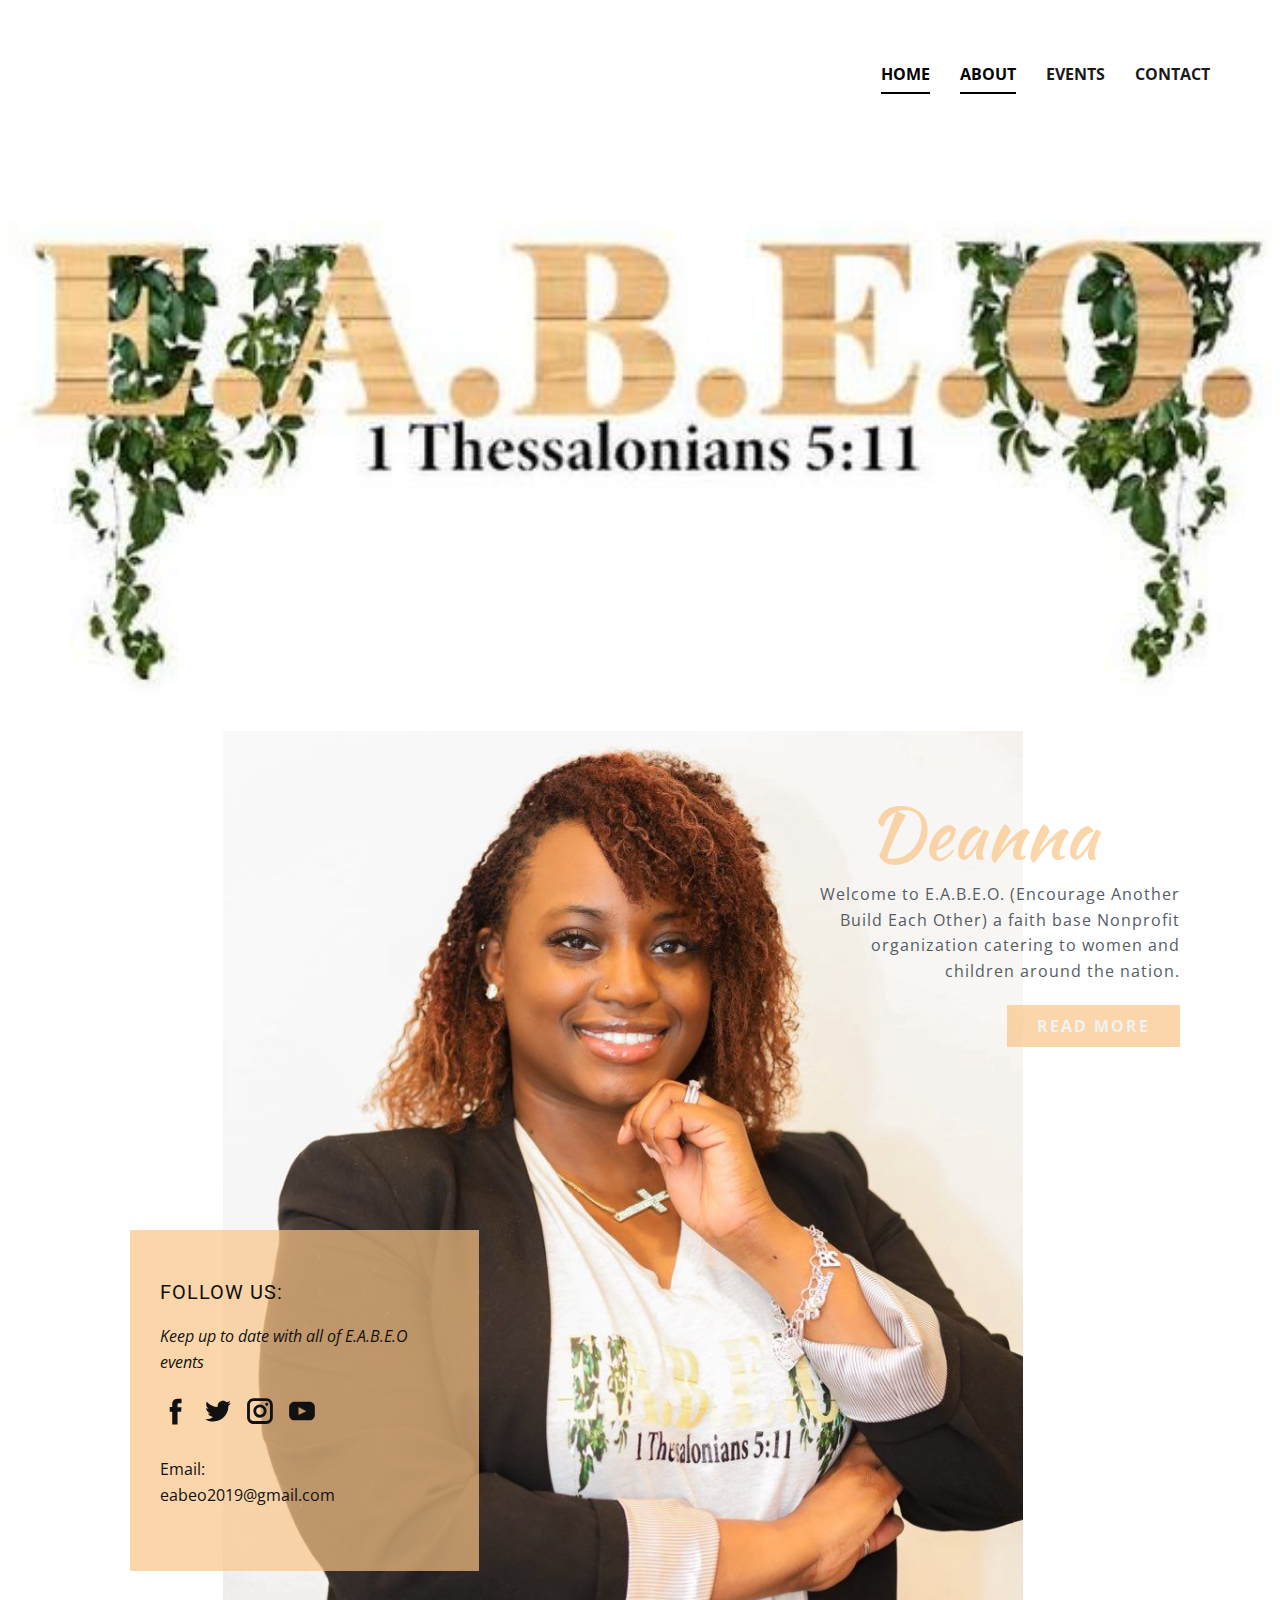
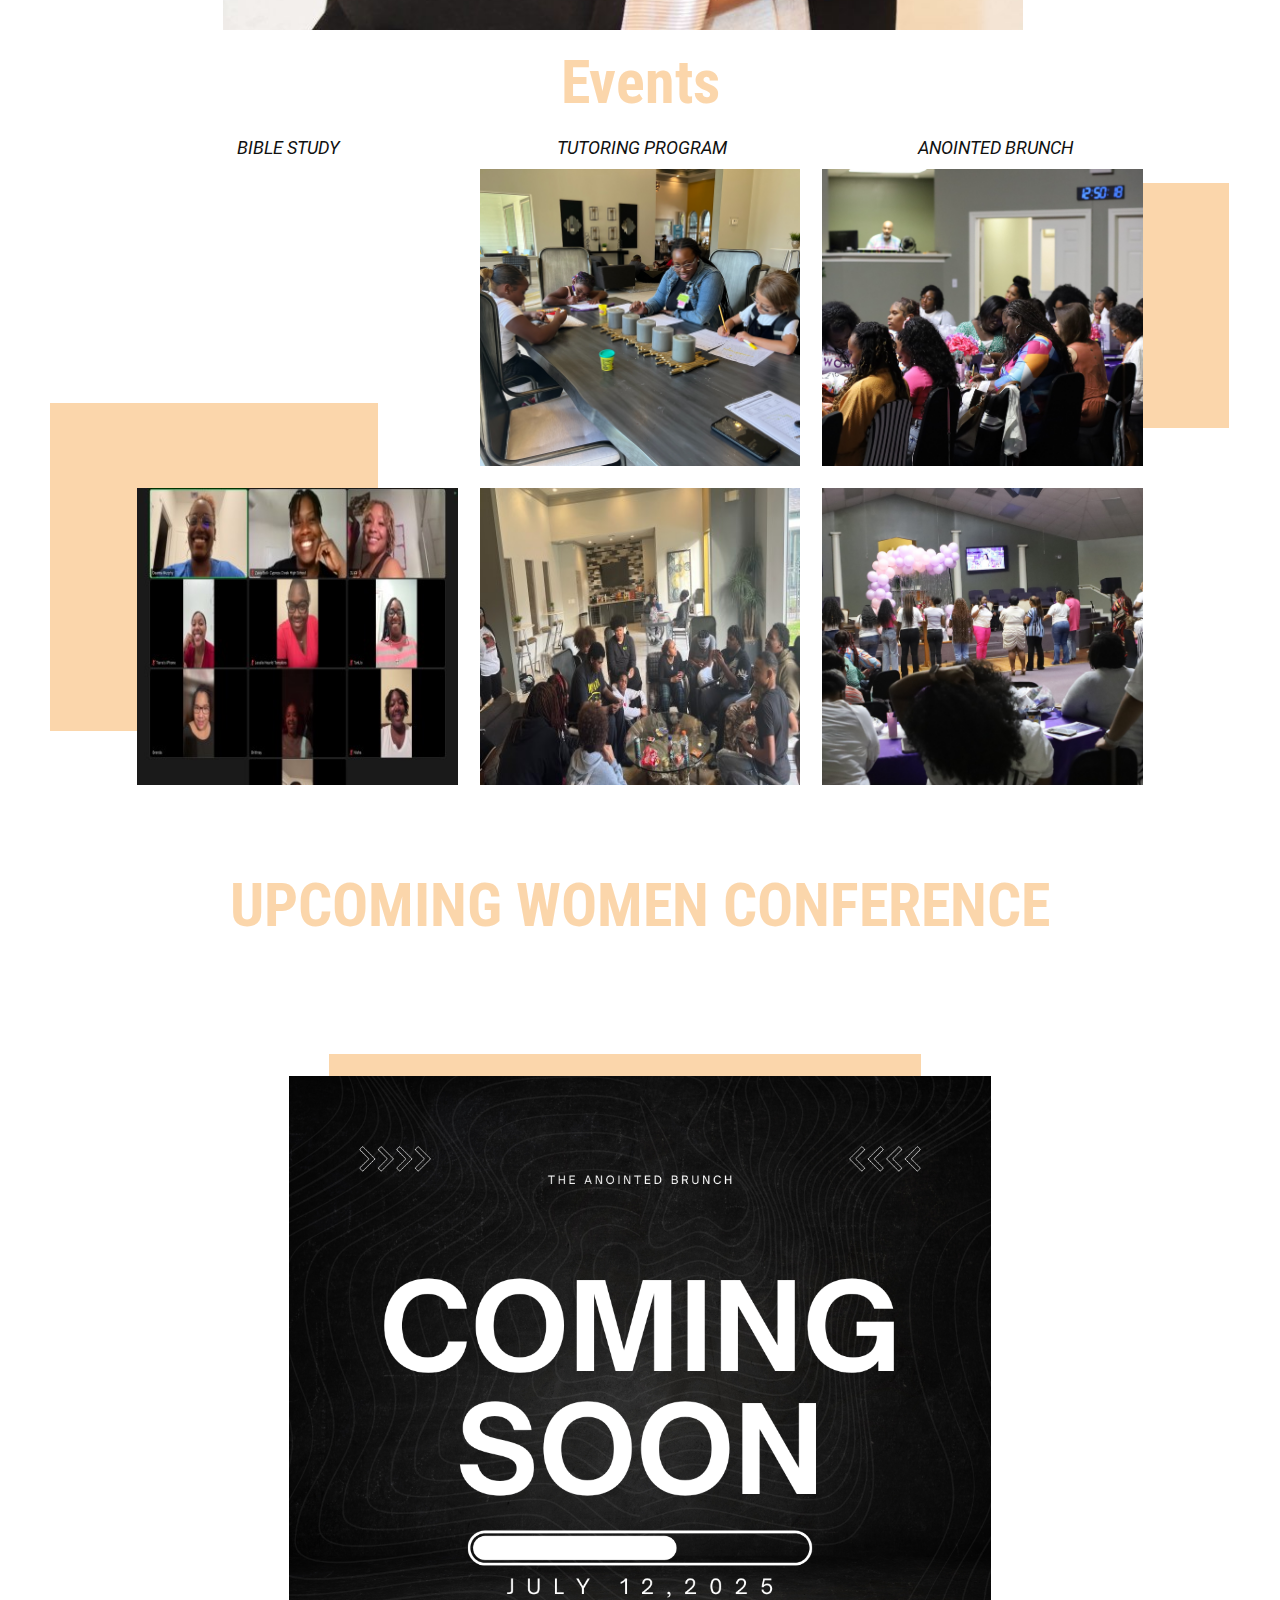
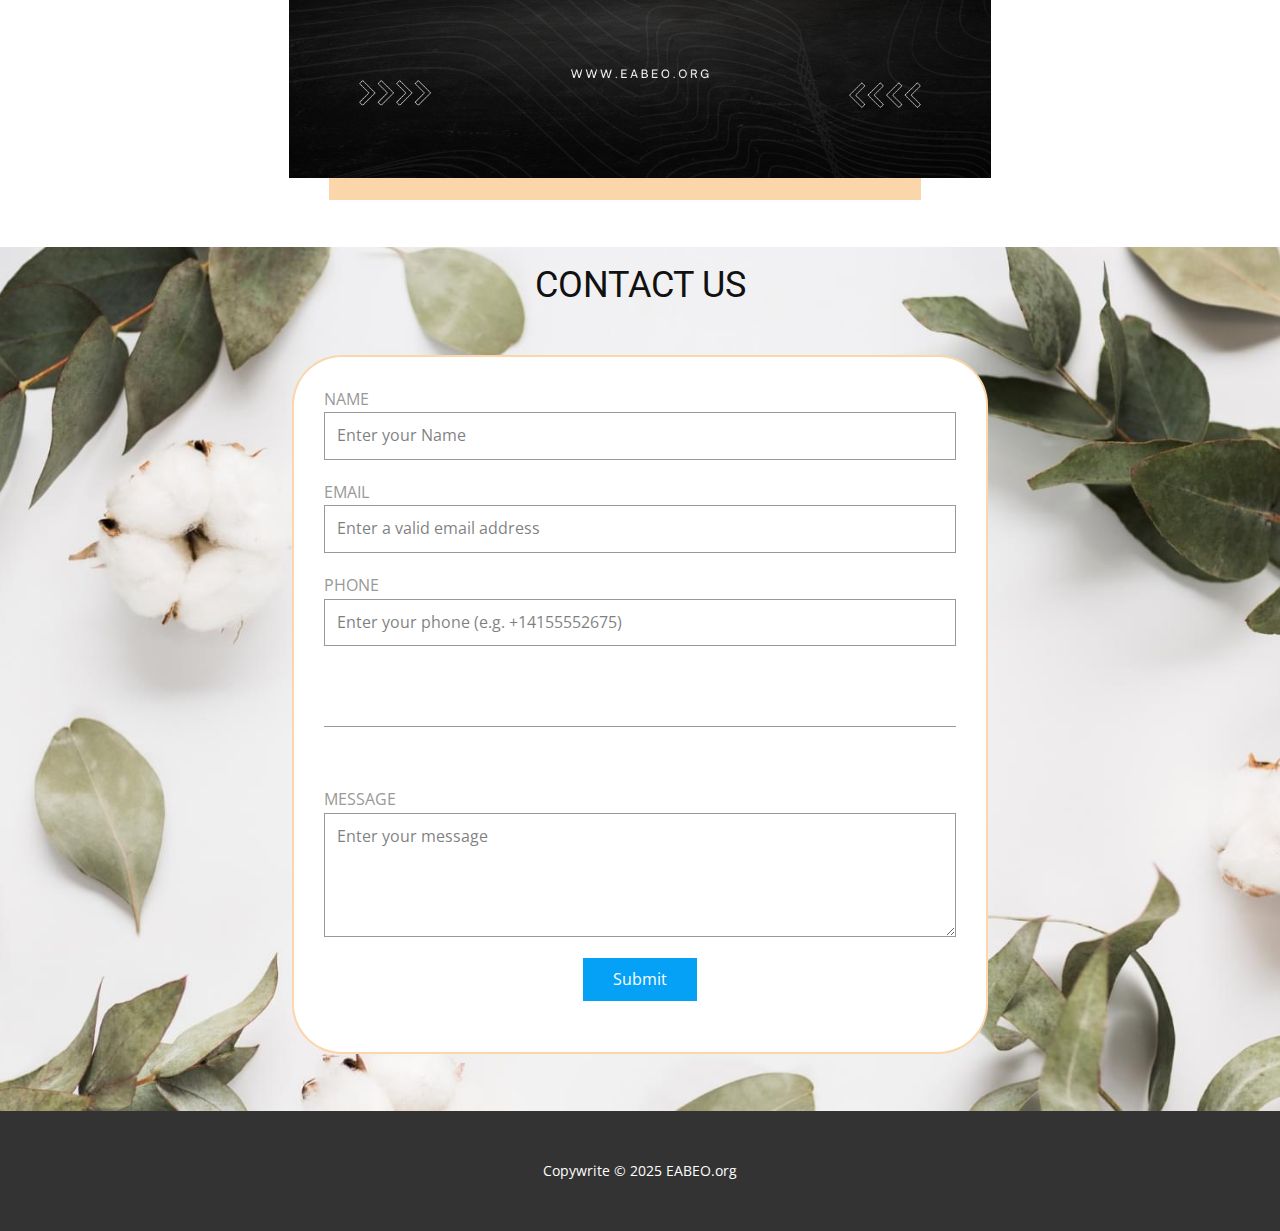
==== commit e6fb1d23: "Add files via upload" ====
--- a/index.html
+++ b/index.html
@@ -6,22 +6,21 @@
     <meta name="description" content="">
     <title>Home</title>
     <link rel="stylesheet" href="nicepage.css" media="screen">
-<link rel="stylesheet" href="Home.css" media="screen">
+<link rel="stylesheet" href="index.css" media="screen">
     <script class="u-script" type="text/javascript" src="jquery.js" defer=""></script>
     <script class="u-script" type="text/javascript" src="nicepage.js" defer=""></script>
-    <meta name="generator" content="Nicepage 6.12.5, nicepage.com">
+    <meta name="generator" content="Nicepage 7.2.3, nicepage.com">
     <meta name="referrer" content="origin">
+    
+    
+    
+    
+    
+    
+    
+    
     <link id="u-theme-google-font" rel="stylesheet" href="https://fonts.googleapis.com/css?family=Roboto:100,100i,300,300i,400,400i,500,500i,700,700i,900,900i|Open+Sans:300,300i,400,400i,500,500i,600,600i,700,700i,800,800i">
     <link id="u-page-google-font" rel="stylesheet" href="https://fonts.googleapis.com/css?family=Roboto+Condensed:100,100i,200,200i,300,300i,400,400i,500,500i,600,600i,700,700i,800,800i,900,900i|Kaushan+Script:400">
-    
-    
-    
-    
-    
-    
-    
-    
-    
     <script type="application/ld+json">{
 		"@context": "http://schema.org",
 		"@type": "Organization",
@@ -35,9 +34,9 @@
     function gdprConfirmed() {
         return true;
     }
-    function dynamicLoadScript(src) {
+    function dynamicLoadScript() {
         var script = document.createElement('script');
-        script.src = src && typeof src === 'string' ? src : 'https://www.google.com/recaptcha/api.js?render=6LdjhcspAAAAAKg4_HWGL-k2EGa_H5DyIybH3ygH';
+        script.src = 'https://www.google.com/recaptcha/enterprise.js?render=6LdjhcspAAAAAKg4_HWGL-k2EGa_H5DyIybH3ygH';
         script.async = true;
         document.body.appendChild(script);
         script.onload = function() {
@@ -57,7 +56,7 @@
             if (!gdprConfirmed()) {
                 return;
             }
-            dynamicLoadScript('https://www.google.com/recaptcha/enterprise.js?render=6LdjhcspAAAAAKg4_HWGL-k2EGa_H5DyIybH3ygH');
+            dynamicLoadScript();
         });
     </script>
     <script>
@@ -69,24 +68,22 @@
                 var recaptcha = {
                     execute: function (action, submitFormCb) {
                         try {
-                            grecaptcha.execute(
-                                sitekey,
-                                {action: action}
-                            ).then(function (token) {
+                            grecaptcha.execute(sitekey, {action: action}).then(function (token) {
                                 var forms = document.getElementsByTagName('form');
 
                                 for (var i = 0; i < forms.length; i++) {
-                                    var fields = forms[i].getElementsByTagName('input');
-
-                                    for (var j = 0; j < fields.length; j++) {
-                                        var field = fields[j];
-
-                                        if ('recaptchaResponse' === field.getAttribute('name')) {
-                                            field.setAttribute('value', token);
-                                            break;
-                                        }
+                                    var response = forms[i].querySelector('[name="recaptchaResponse"]');
+
+                                    if (!response) {
+                                        response = document.createElement('input');
+                                        response.setAttribute('type', 'hidden');
+                                        response.setAttribute('name', 'recaptchaResponse');
+                                        forms[i].appendChild(response);
                                     }
+
+                                    response.setAttribute('value', token);
                                 }
+
                                 submitFormCb();
                             });
                         } catch (e) {
@@ -117,25 +114,27 @@
   <body data-home-page="Home.html" data-home-page-title="Home" data-path-to-root="./" data-include-products="false" class="u-body u-xl-mode" data-lang="en"><header class="u-clearfix u-header u-header" id="sec-fe09"><div class="u-clearfix u-sheet u-sheet-1">
         <nav class="u-menu u-menu-one-level u-offcanvas u-menu-1">
           <div class="menu-collapse" style="font-size: 1rem; letter-spacing: 0px; font-weight: 700; text-transform: uppercase;">
-            <a class="u-border-2 u-border-active-black u-border-hover-palette-1-base u-border-no-left u-border-no-right u-border-no-top u-button-style u-custom-left-right-menu-spacing u-custom-padding-bottom u-custom-top-bottom-menu-spacing u-nav-link u-text-active-black u-text-grey-90 u-text-hover-grey-90" href="#">
+            <a class="u-border-2 u-border-active-black u-border-hover-palette-1-base u-border-no-left u-border-no-right u-border-no-top u-button-style u-custom-left-right-menu-spacing u-custom-padding-bottom u-custom-top-bottom-menu-spacing u-hamburger-link u-nav-link u-text-active-black u-text-grey-90 u-text-hover-grey-90" href="#">
               <svg class="u-svg-link" viewBox="0 0 24 24"><use xlink:href="#menu-hamburger"></use></svg>
               <svg class="u-svg-content" version="1.1" id="menu-hamburger" viewBox="0 0 16 16" x="0px" y="0px" xmlns:xlink="http://www.w3.org/1999/xlink" xmlns="http://www.w3.org/2000/svg"><g><rect y="1" width="16" height="2"></rect><rect y="7" width="16" height="2"></rect><rect y="13" width="16" height="2"></rect>
 </g></svg>
             </a>
           </div>
           <div class="u-custom-menu u-nav-container">
-            <ul class="u-nav u-spacing-30 u-unstyled u-nav-1"><li class="u-nav-item"><a class="u-border-2 u-border-active-black u-border-hover-palette-1-base u-border-no-left u-border-no-right u-border-no-top u-button-style u-nav-link u-text-active-black u-text-grey-90 u-text-hover-grey-90" href="Home.html" style="padding: 10px 0px;">Home</a>
-</li><li class="u-nav-item"><a class="u-border-2 u-border-active-black u-border-hover-palette-1-base u-border-no-left u-border-no-right u-border-no-top u-button-style u-nav-link u-text-active-black u-text-grey-90 u-text-hover-grey-90" href="Home.html#carousel_e251" style="padding: 10px 0px;">Events</a>
-</li><li class="u-nav-item"><a class="u-border-2 u-border-active-black u-border-hover-palette-1-base u-border-no-left u-border-no-right u-border-no-top u-button-style u-nav-link u-text-active-black u-text-grey-90 u-text-hover-grey-90" href="Home.html#carousel_9c77" style="padding: 10px 0px;">Contact</a>
+            <ul class="u-nav u-spacing-30 u-unstyled u-nav-1"><li class="u-nav-item"><a class="u-border-2 u-border-active-black u-border-hover-palette-1-base u-border-no-left u-border-no-right u-border-no-top u-button-style u-nav-link u-text-active-black u-text-grey-90 u-text-hover-grey-90" href="./" style="padding: 10px 0px;">Home</a>
+</li><li class="u-nav-item"><a class="u-border-2 u-border-active-black u-border-hover-palette-1-base u-border-no-left u-border-no-right u-border-no-top u-button-style u-dialog-link u-nav-link u-text-active-black u-text-grey-90 u-text-hover-grey-90" href="#sec-bf17" style="padding: 10px 0px;">About</a>
+</li><li class="u-nav-item"><a class="u-border-2 u-border-active-black u-border-hover-palette-1-base u-border-no-left u-border-no-right u-border-no-top u-button-style u-nav-link u-text-active-black u-text-grey-90 u-text-hover-grey-90" href="./#carousel_e251" data-page-id="1458803981" style="padding: 10px 0px;">Events</a>
+</li><li class="u-nav-item"><a class="u-border-2 u-border-active-black u-border-hover-palette-1-base u-border-no-left u-border-no-right u-border-no-top u-button-style u-nav-link u-text-active-black u-text-grey-90 u-text-hover-grey-90" href="./#carousel_9c77" data-page-id="1458803981" style="padding: 10px 0px;">Contact</a>
 </li></ul>
           </div>
           <div class="u-custom-menu u-nav-container-collapse">
             <div class="u-black u-container-style u-inner-container-layout u-opacity u-opacity-95 u-sidenav">
               <div class="u-inner-container-layout u-sidenav-overflow">
                 <div class="u-menu-close"></div>
-                <ul class="u-align-center u-nav u-popupmenu-items u-unstyled u-nav-2"><li class="u-nav-item"><a class="u-button-style u-nav-link" href="Home.html">Home</a>
-</li><li class="u-nav-item"><a class="u-button-style u-nav-link" href="Home.html#carousel_e251">Events</a>
-</li><li class="u-nav-item"><a class="u-button-style u-nav-link" href="Home.html#carousel_9c77">Contact</a>
+                <ul class="u-align-center u-nav u-popupmenu-items u-unstyled u-nav-2"><li class="u-nav-item"><a class="u-button-style u-nav-link" href="./">Home</a>
+</li><li class="u-nav-item"><a class="u-button-style u-dialog-link u-nav-link" href="#sec-bf17">About</a>
+</li><li class="u-nav-item"><a class="u-button-style u-nav-link" href="./#carousel_e251" data-page-id="1458803981">Events</a>
+</li><li class="u-nav-item"><a class="u-button-style u-nav-link" href="./#carousel_9c77" data-page-id="1458803981">Contact</a>
 </li></ul>
               </div>
             </div>
@@ -143,7 +142,7 @@
           </div>
         </nav>
       </div></header> 
-    <section class="u-align-center u-clearfix u-image u-section-1" id="carousel_c78f" data-image-width="576" data-image-height="576">
+    <section class="u-align-center u-clearfix u-container-align-center u-image u-section-1" id="carousel_c78f" data-image-width="576" data-image-height="576">
       <div class="u-clearfix u-sheet u-valign-middle-md u-valign-middle-sm u-sheet-1"></div>
     </section>
     <section class="u-clearfix u-section-2" id="carousel_2db0">
@@ -162,18 +161,34 @@
                       <a href="#sec-bf17" class="u-btn u-btn-rectangle u-button-style u-custom-color-2 u-dialog-link u-hidden-lg u-hidden-xl u-hover-custom-color-1 u-radius-0 u-text-grey-5 u-btn-1">Read more</a>
                     </div>
                   </div>
-                  <div class="u-align-left u-container-style u-custom-color-2 u-layout-cell u-left-cell u-size-30 u-layout-cell-2">
+                  <div class="u-align-left u-container-align-left u-container-style u-custom-color-2 u-layout-cell u-left-cell u-size-30 u-layout-cell-2">
                     <div class="u-container-layout u-container-layout-2">
                       <h5 class="u-text u-text-3">Follow us:</h5>
                       <p class="u-text u-text-4">Keep up to date with all of E.A.B.E.O events</p>
                       <div class="u-social-icons u-spacing-10 u-social-icons-1">
-                        <a class="u-social-url" target="_blank" href="https://www.facebook.com/profile.php?id=61555780951943&amp;mibextid=LQQJ4d" title="https://www.facebook.com/profile.php?id=61555780951943&amp;mibextid=LQQJ4d"><span class="u-icon u-icon-circle u-social-facebook u-social-icon u-icon-1"><svg class="u-svg-link" preserveAspectRatio="xMidYMin slice" viewBox="0 0 112 112" style=""><use xlink:href="#svg-74eb"></use></svg><svg x="0px" y="0px" viewBox="0 0 112 112" id="svg-74eb" class="u-svg-content"><path d="M75.5,28.8H65.4c-1.5,0-4,0.9-4,4.3v9.4h13.9l-1.5,15.8H61.4v45.1H42.8V58.3h-8.8V42.4h8.8V32.2 c0-7.4,3.4-18.8,18.8-18.8h13.8v15.4H75.5z"></path></svg></span>
+                        <a class="u-social-url" target="_blank" href="https://www.facebook.com/profile.php?id=61555780951943&amp;mibextid=LQQJ4d" title="https://www.facebook.com/profile.php?id=61555780951943&amp;mibextid=LQQJ4d">
+                          <span class="u-icon u-icon-circle u-social-facebook u-social-icon u-icon-1">
+                            <svg class="u-svg-link" preserveAspectRatio="xMidYMin slice" viewBox="0 0 112 112" style=""><use xlink:href="#svg-74eb"></use></svg>
+                            <svg x="0px" y="0px" viewBox="0 0 112 112" id="svg-74eb" class="u-svg-content"><path d="M75.5,28.8H65.4c-1.5,0-4,0.9-4,4.3v9.4h13.9l-1.5,15.8H61.4v45.1H42.8V58.3h-8.8V42.4h8.8V32.2 c0-7.4,3.4-18.8,18.8-18.8h13.8v15.4H75.5z"></path></svg>
+                          </span>
                         </a>
-                        <a class="u-social-url" target="_blank" href=""><span class="u-icon u-icon-circle u-social-icon u-social-twitter u-icon-2"><svg class="u-svg-link" preserveAspectRatio="xMidYMin slice" viewBox="0 0 112 112" style=""><use xlink:href="#svg-0f3d"></use></svg><svg x="0px" y="0px" viewBox="0 0 112 112" id="svg-0f3d" class="u-svg-content"><path d="M92.2,38.2c0,0.8,0,1.6,0,2.3c0,24.3-18.6,52.4-52.6,52.4c-10.6,0.1-20.2-2.9-28.5-8.2 c1.4,0.2,2.9,0.2,4.4,0.2c8.7,0,16.7-2.9,23-7.9c-8.1-0.2-14.9-5.5-17.3-12.8c1.1,0.2,2.4,0.2,3.4,0.2c1.6,0,3.3-0.2,4.8-0.7 c-8.4-1.6-14.9-9.2-14.9-18c0-0.2,0-0.2,0-0.2c2.5,1.4,5.4,2.2,8.4,2.3c-5-3.3-8.3-8.9-8.3-15.4c0-3.4,1-6.5,2.5-9.2 c9.1,11.1,22.7,18.5,38,19.2c-0.2-1.4-0.4-2.8-0.4-4.3c0.1-10,8.3-18.2,18.5-18.2c5.4,0,10.1,2.2,13.5,5.7c4.3-0.8,8.1-2.3,11.7-4.5 c-1.4,4.3-4.3,7.9-8.1,10.1c3.7-0.4,7.3-1.4,10.6-2.9C98.9,32.3,95.7,35.5,92.2,38.2z"></path></svg></span>
+                        <a class="u-social-url" target="_blank" href="">
+                          <span class="u-icon u-icon-circle u-social-icon u-social-twitter u-icon-2">
+                            <svg class="u-svg-link" preserveAspectRatio="xMidYMin slice" viewBox="0 0 112 112" style=""><use xlink:href="#svg-0f3d"></use></svg>
+                            <svg x="0px" y="0px" viewBox="0 0 112 112" id="svg-0f3d" class="u-svg-content"><path d="M92.2,38.2c0,0.8,0,1.6,0,2.3c0,24.3-18.6,52.4-52.6,52.4c-10.6,0.1-20.2-2.9-28.5-8.2 c1.4,0.2,2.9,0.2,4.4,0.2c8.7,0,16.7-2.9,23-7.9c-8.1-0.2-14.9-5.5-17.3-12.8c1.1,0.2,2.4,0.2,3.4,0.2c1.6,0,3.3-0.2,4.8-0.7 c-8.4-1.6-14.9-9.2-14.9-18c0-0.2,0-0.2,0-0.2c2.5,1.4,5.4,2.2,8.4,2.3c-5-3.3-8.3-8.9-8.3-15.4c0-3.4,1-6.5,2.5-9.2 c9.1,11.1,22.7,18.5,38,19.2c-0.2-1.4-0.4-2.8-0.4-4.3c0.1-10,8.3-18.2,18.5-18.2c5.4,0,10.1,2.2,13.5,5.7c4.3-0.8,8.1-2.3,11.7-4.5 c-1.4,4.3-4.3,7.9-8.1,10.1c3.7-0.4,7.3-1.4,10.6-2.9C98.9,32.3,95.7,35.5,92.2,38.2z"></path></svg>
+                          </span>
                         </a>
-                        <a class="u-social-url" target="_blank" href=""><span class="u-icon u-icon-circle u-social-icon u-social-instagram u-icon-3"><svg class="u-svg-link" preserveAspectRatio="xMidYMin slice" viewBox="0 0 112 112" style=""><use xlink:href="#svg-8d42"></use></svg><svg x="0px" y="0px" viewBox="0 0 112 112" id="svg-8d42" class="u-svg-content"><path d="M55.9,32.9c-12.8,0-23.2,10.4-23.2,23.2s10.4,23.2,23.2,23.2s23.2-10.4,23.2-23.2S68.7,32.9,55.9,32.9z M55.9,69.4c-7.4,0-13.3-6-13.3-13.3c-0.1-7.4,6-13.3,13.3-13.3s13.3,6,13.3,13.3C69.3,63.5,63.3,69.4,55.9,69.4z"></path><path d="M79.7,26.8c-3,0-5.4,2.5-5.4,5.4s2.5,5.4,5.4,5.4c3,0,5.4-2.5,5.4-5.4S82.7,26.8,79.7,26.8z"></path><path d="M78.2,11H33.5C21,11,10.8,21.3,10.8,33.7v44.7c0,12.6,10.2,22.8,22.7,22.8h44.7c12.6,0,22.7-10.2,22.7-22.7 V33.7C100.8,21.1,90.6,11,78.2,11z M91,78.4c0,7.1-5.8,12.8-12.8,12.8H33.5c-7.1,0-12.8-5.8-12.8-12.8V33.7 c0-7.1,5.8-12.8,12.8-12.8h44.7c7.1,0,12.8,5.8,12.8,12.8V78.4z"></path></svg></span>
+                        <a class="u-social-url" target="_blank" href="">
+                          <span class="u-icon u-icon-circle u-social-icon u-social-instagram u-icon-3">
+                            <svg class="u-svg-link" preserveAspectRatio="xMidYMin slice" viewBox="0 0 112 112" style=""><use xlink:href="#svg-8d42"></use></svg>
+                            <svg x="0px" y="0px" viewBox="0 0 112 112" id="svg-8d42" class="u-svg-content"><path d="M55.9,32.9c-12.8,0-23.2,10.4-23.2,23.2s10.4,23.2,23.2,23.2s23.2-10.4,23.2-23.2S68.7,32.9,55.9,32.9z M55.9,69.4c-7.4,0-13.3-6-13.3-13.3c-0.1-7.4,6-13.3,13.3-13.3s13.3,6,13.3,13.3C69.3,63.5,63.3,69.4,55.9,69.4z"></path><path d="M79.7,26.8c-3,0-5.4,2.5-5.4,5.4s2.5,5.4,5.4,5.4c3,0,5.4-2.5,5.4-5.4S82.7,26.8,79.7,26.8z"></path><path d="M78.2,11H33.5C21,11,10.8,21.3,10.8,33.7v44.7c0,12.6,10.2,22.8,22.7,22.8h44.7c12.6,0,22.7-10.2,22.7-22.7 V33.7C100.8,21.1,90.6,11,78.2,11z M91,78.4c0,7.1-5.8,12.8-12.8,12.8H33.5c-7.1,0-12.8-5.8-12.8-12.8V33.7 c0-7.1,5.8-12.8,12.8-12.8h44.7c7.1,0,12.8,5.8,12.8,12.8V78.4z"></path></svg>
+                          </span>
                         </a>
-                        <a class="u-social-url" target="_blank" href="#"><span class="u-icon u-icon-circle u-social-icon u-social-youtube u-icon-4"><svg class="u-svg-link" preserveAspectRatio="xMidYMin slice" viewBox="0 0 112 112" style=""><use xlink:href="#svg-e4c0"></use></svg><svg x="0px" y="0px" viewBox="0 0 112 112" id="svg-e4c0" class="u-svg-content"><path d="M82.3,24H29.7C19.3,24,11,32.5,11,43v26.7c0,10.5,8.3,19,18.7,19h52.5c10.3,0,18.7-8.5,18.7-19V43 C101,32.5,92.7,24,82.3,24L82.3,24z M69.7,57.6L45.1,69.5c-0.7,0.2-1.4-0.2-1.4-0.8V44.1c0-0.7,0.8-1.3,1.4-0.8l24.6,12.6 C70.4,56.2,70.4,57.3,69.7,57.6L69.7,57.6z"></path></svg></span>
+                        <a class="u-social-url" target="_blank" href="#">
+                          <span class="u-icon u-icon-circle u-social-icon u-social-youtube u-icon-4">
+                            <svg class="u-svg-link" preserveAspectRatio="xMidYMin slice" viewBox="0 0 112 112" style=""><use xlink:href="#svg-e4c0"></use></svg>
+                            <svg x="0px" y="0px" viewBox="0 0 112 112" id="svg-e4c0" class="u-svg-content"><path d="M82.3,24H29.7C19.3,24,11,32.5,11,43v26.7c0,10.5,8.3,19,18.7,19h52.5c10.3,0,18.7-8.5,18.7-19V43 C101,32.5,92.7,24,82.3,24L82.3,24z M69.7,57.6L45.1,69.5c-0.7,0.2-1.4-0.2-1.4-0.8V44.1c0-0.7,0.8-1.3,1.4-0.8l24.6,12.6 C70.4,56.2,70.4,57.3,69.7,57.6L69.7,57.6z"></path></svg>
+                          </span>
                         </a>
                       </div>
                       <p class="u-text u-text-5">Email:&nbsp;<br>eabeo2019@gmail.com
@@ -206,7 +221,7 @@
         </div>
       </div>
     </section>
-    <section class="u-align-center u-clearfix u-white u-section-3" id="carousel_e251">
+    <section class="u-align-center u-clearfix u-container-align-center u-white u-section-3" id="carousel_da75">
       <div class="u-clearfix u-sheet u-sheet-1">
         <h1 class="u-text u-text-custom-color-2 u-text-1">Events<br>
         </h1>
@@ -234,22 +249,22 @@
         <div class="u-custom-color-2 u-preserve-proportions u-shape u-shape-rectangle u-shape-2"></div>
         <div class="u-expanded-width-md u-expanded-width-sm u-expanded-width-xs u-list u-list-2">
           <div class="u-repeater u-repeater-2">
-            <div class="u-align-left u-container-style u-image u-list-item u-repeater-item u-image-1" data-image-width="1148" data-image-height="1130">
+            <div class="u-align-left u-container-align-left u-container-style u-image u-list-item u-repeater-item u-image-1" data-image-width="1153" data-image-height="1189">
               <div class="u-container-layout u-similar-container u-container-layout-4"></div>
             </div>
-            <div class="u-align-left u-container-style u-image u-list-item u-repeater-item u-image-2" data-image-width="1600" data-image-height="1200">
+            <div class="u-align-left u-container-align-left u-container-style u-image u-list-item u-repeater-item u-image-2" data-image-width="1600" data-image-height="1200">
               <div class="u-container-layout u-similar-container u-container-layout-5"></div>
             </div>
-            <div class="u-align-left u-container-style u-image u-list-item u-repeater-item u-image-3" data-image-width="1600" data-image-height="1200">
+            <div class="u-align-left u-container-align-left u-container-style u-image u-list-item u-repeater-item u-image-3" data-image-width="6240" data-image-height="4160">
               <div class="u-container-layout u-similar-container u-container-layout-6"></div>
             </div>
-            <div class="u-align-left u-container-style u-image u-list-item u-repeater-item u-image-4" data-image-width="340" data-image-height="382">
+            <div class="u-align-left u-container-align-left u-container-style u-image u-list-item u-repeater-item u-image-4" data-image-width="340" data-image-height="382">
               <div class="u-container-layout u-similar-container u-container-layout-7"></div>
             </div>
-            <div class="u-align-left u-container-style u-image u-list-item u-repeater-item u-image-5" data-image-width="340" data-image-height="382">
+            <div class="u-align-left u-container-align-left u-container-style u-image u-list-item u-repeater-item u-image-5" data-image-width="340" data-image-height="382">
               <div class="u-container-layout u-similar-container u-container-layout-8"></div>
             </div>
-            <div class="u-align-left u-container-style u-image u-list-item u-repeater-item u-image-6" data-image-width="340" data-image-height="382">
+            <div class="u-align-left u-container-align-left u-container-style u-image u-list-item u-repeater-item u-image-6" data-image-width="3888" data-image-height="2592">
               <div class="u-container-layout u-similar-container u-container-layout-9"></div>
             </div>
           </div>
@@ -259,12 +274,10 @@
     </section>
     <section class="u-clearfix u-white u-section-4" id="sec-9469">
       <div class="u-clearfix u-sheet u-sheet-1">
-        <div class="custom-expanded u-custom-color-2 u-shape u-shape-rectangle u-shape-1"></div>
-        <div class="u-align-left-lg u-align-left-md u-align-left-sm u-align-left-xl u-container-style u-expanded-width-md u-expanded-width-sm u-expanded-width-xs u-group u-image u-image-contain u-image-1" data-image-width="1255" data-image-height="699">
+        <div class="u-custom-color-2 u-expanded-width-xs u-shape u-shape-rectangle u-shape-1"></div>
+        <div class="u-align-left-lg u-align-left-md u-align-left-sm u-align-left-xl u-container-style u-expanded-width-md u-expanded-width-sm u-expanded-width-xs u-group u-image u-image-contain u-image-1" data-image-width="1080" data-image-height="1080">
           <div class="u-container-layout u-container-layout-1"></div>
         </div>
-        <a href="https://docs.google.com/forms/d/e/1FAIpQLSevjUu_hfl7mb7hTAmd7ZPWzzbT_R7Wv6ZQHY4IrMFYHQjB-w/viewform?usp=sf_link" class="u-border-2 u-border-custom-color-2 u-btn u-btn-round u-button-style u-hover-custom-color-1 u-radius u-text-palette-4-base u-white u-btn-1" target="_blank">RegIster </a>
-        <a href="https://docs.google.com/forms/d/e/1FAIpQLSeJByCVVCnItX64Jz7Cjoe4iSG5nr3yZSg3lw68PDfw2gbxiA/viewform?usp=sf_link" class="u-border-2 u-border-custom-color-2 u-btn u-btn-round u-button-style u-hover-custom-color-1 u-radius u-text-palette-4-base u-white u-btn-2" target="_blank">VENDORS</a>
       </div>
     </section>
     <section class="u-clearfix u-image u-section-5" id="carousel_9c77" data-image-width="1500" data-image-height="1000">
@@ -306,79 +319,82 @@
     
     
     
-    
-    <footer class="u-align-center u-clearfix u-footer u-grey-80 u-footer" id="sec-9ddf"><div class="u-clearfix u-sheet u-sheet-1">
-        <p class="u-small-text u-text u-text-variant u-text-1">Copywrite © 2024 EABEO​.org</p>
+    <footer class="u-align-center u-clearfix u-container-align-center u-footer u-grey-80 u-footer" id="sec-9ddf"><div class="u-clearfix u-sheet u-sheet-1">
+        <p class="u-small-text u-text u-text-variant u-text-1">Copywrite © 2025 EABEO​.org</p>
       </div></footer>
-  <section class="u-black u-clearfix u-container-style u-dialog-block u-opacity u-opacity-70 u-dialog-section-10" id="sec-bf17">
+  <section class="u-black u-clearfix u-container-style u-dialog-block u-opacity u-opacity-70 u-dialog-section-9" id="sec-bf17">
       <div class="u-container-style u-dialog u-image u-image-1" data-image-width="1500" data-image-height="1000">
         <div class="u-container-layout u-container-layout-1">
           <h4 class="u-align-center u-custom-font u-text u-text-1">ABOUT </h4>
-          <p class="u-text u-text-2">As the founder of E.A.B.E.O. which God instructed me to create in April of 2020. 1 remember sitting with two of my closest friends DaZha' and Mariel in the closet over the phone reading our bibles. Learning who God was to us during that season. Then woman of three became a nation! I am so honored that God has chosen me as he instructed for many women my age to learn about who God really is. EABEO is none of me and all of Him. I pray that God continues to order our footsteps as we evolve until the kingdom women God has us to be. </p>
-        </div><button class="u-dialog-close-button u-icon u-text-grey-40 u-icon-1"><svg class="u-svg-link" preserveAspectRatio="xMidYMin slice" viewBox="0 0 16 16" style=""><use xmlns:xlink="http://www.w3.org/1999/xlink" xlink:href="#svg-efe9"></use></svg><svg xmlns="http://www.w3.org/2000/svg" xmlns:xlink="http://www.w3.org/1999/xlink" version="1.1" xml:space="preserve" class="u-svg-content" viewBox="0 0 16 16" x="0px" y="0px" id="svg-efe9"><rect x="7" y="0" transform="matrix(0.7071 -0.7071 0.7071 0.7071 -3.3138 8.0002)" width="2" height="16"></rect><rect x="0" y="7" transform="matrix(0.7071 -0.7071 0.7071 0.7071 -3.3138 8.0002)" width="16" height="2"></rect></svg></button>
+          <p class="u-text u-text-2"> As the founder of E.A.B.E.O., a vision that God called me to bring to life in April of 2020, I am deeply humbled by His guidance and grace. I remember sitting with two of my closest friends, DaZha' and Mariel, in a small space, simply over the phone, reading our Bibles, and discovering who God was to us in that season. In that moment, three women became a nation—a powerful reminder of God’s plan and purpose. It is an incredible honor that God has chosen me to lead this movement, especially as He instructed me to help women my age discover the true nature of who He is. E.A.B.E.O. is not about me—it's all about Him. I am continually in awe of His faithfulness and love, and I pray that He continues to order our steps as we grow into the kingdom women He has called us to be. Thank you to each woman who joins us on this journey. May we all evolve and thrive in His purpose. </p>
+        </div>
+        <button class="u-dialog-close-button u-icon u-text-grey-40 u-icon-1">
+          <svg class="u-svg-link" preserveAspectRatio="xMidYMin slice" viewBox="0 0 16 16" style=""><use xmlns:xlink="http://www.w3.org/1999/xlink" xlink:href="#svg-efe9"></use></svg>
+          <svg xmlns="http://www.w3.org/2000/svg" xmlns:xlink="http://www.w3.org/1999/xlink" version="1.1" xml:space="preserve" class="u-svg-content" viewBox="0 0 16 16" x="0px" y="0px" id="svg-efe9"><rect x="7" y="0" transform="matrix(0.7071 -0.7071 0.7071 0.7071 -3.3138 8.0002)" width="2" height="16"></rect><rect x="0" y="7" transform="matrix(0.7071 -0.7071 0.7071 0.7071 -3.3138 8.0002)" width="16" height="2"></rect></svg>
+        </button>
       </div>
-    </section><style>.u-dialog-section-10 .u-image-1 {
+    </section><style>.u-dialog-section-9 .u-image-1 {
   width: 678px;
-  min-height: 506px;
+  min-height: 605px;
   height: auto;
   background-image: url("images/top-view-frame-leaves-branches.jpg");
   background-position: 50% 50%;
   margin: 160px auto 60px;
 }
 
-.u-dialog-section-10 .u-container-layout-1 {
+.u-dialog-section-9 .u-container-layout-1 {
   padding: 30px;
 }
 
-.u-dialog-section-10 .u-text-1 {
+.u-dialog-section-9 .u-text-1 {
   width: 364px;
   font-family: "Kaushan Script";
   margin: 66px auto 0;
 }
 
-.u-dialog-section-10 .u-text-2 {
-  margin: 15px 117px 0 137px;
-}
-
-.u-dialog-section-10 .u-icon-1 {
+.u-dialog-section-9 .u-text-2 {
+  margin: 15px 57px 0 80px;
+}
+
+.u-dialog-section-9 .u-icon-1 {
   width: 20px;
   height: 20px;
 }
 
 @media (max-width: 1199px) {
-  .u-dialog-section-10 .u-text-2 {
+  .u-dialog-section-9 .u-text-2 {
     width: 364px;
   }
 }
 
 @media (max-width: 767px) {
-  .u-dialog-section-10 .u-image-1 {
+  .u-dialog-section-9 .u-image-1 {
     width: 540px;
   }
 
-  .u-dialog-section-10 .u-container-layout-1 {
+  .u-dialog-section-9 .u-container-layout-1 {
     padding-left: 10px;
     padding-right: 10px;
   }
 
-  .u-dialog-section-10 .u-text-2 {
-    margin-left: 88px;
-    margin-right: 68px;
+  .u-dialog-section-9 .u-text-2 {
+    margin-left: 31px;
+    margin-right: 8px;
   }
 }
 
 @media (max-width: 575px) {
-  .u-dialog-section-10 .u-image-1 {
+  .u-dialog-section-9 .u-image-1 {
     width: 311px;
     min-height: 554px;
     margin-left: calc(((100% - 340px) / 2));
   }
 
-  .u-dialog-section-10 .u-text-1 {
+  .u-dialog-section-9 .u-text-1 {
     width: 199px;
   }
 
-  .u-dialog-section-10 .u-text-2 {
+  .u-dialog-section-9 .u-text-2 {
     width: auto;
     margin-top: 15px;
     margin-left: 0;
--- a/nicepage.css
+++ b/nicepage.css
@@ -2300,6 +2300,17 @@
 .u-form-vertical .u-form-group {
   width: 100%;
 }
+.u-form-vertical .u-form-group.u-form-image.u-form-image-align-left.u-form-image-align-left {
+  margin-right: auto !important;
+}
+.u-form-vertical .u-form-group.u-form-image.u-form-image-align-center.u-form-image-align-center {
+  margin-left: auto !important;
+  margin-right: auto !important;
+}
+.u-form-vertical .u-form-group.u-form-image.u-form-image-align-right.u-form-image-align-right {
+  margin-left: auto !important;
+  margin-right: 0 !important;
+}
 .u-form-vertical .u-form-partition-factor-10 {
   width: 10%;
 }
@@ -3257,6 +3268,7 @@
 }
 .u-spacing-100.u-language-layout-dropdown .u-language-url + .u-language-url,
 .u-form-checks-spacing-100 .u-form-checkbox-group .u-input-row,
+.u-form-checks-spacing-100.u-cookie-preferences .u-input-row,
 .u-form-radios-spacing-100 .u-form-radiobutton .u-input-row {
   margin-top: 100px;
 }
@@ -3264,6 +3276,7 @@
 .u-text.u-spacing-100 li {
   margin-bottom: 100px;
 }
+.u-spacing-100.u-calendar > div + div,
 .u-spacing-100.u-countdown-counter > div + div,
 .u-spacing-100.u-price-wrapper > div + div,
 .u-spacing-100.u-language-layout-icons .u-language-url + .u-language-url,
@@ -3295,6 +3308,7 @@
 }
 .u-spacing-99.u-language-layout-dropdown .u-language-url + .u-language-url,
 .u-form-checks-spacing-99 .u-form-checkbox-group .u-input-row,
+.u-form-checks-spacing-99.u-cookie-preferences .u-input-row,
 .u-form-radios-spacing-99 .u-form-radiobutton .u-input-row {
   margin-top: 99px;
 }
@@ -3302,6 +3316,7 @@
 .u-text.u-spacing-99 li {
   margin-bottom: 99px;
 }
+.u-spacing-99.u-calendar > div + div,
 .u-spacing-99.u-countdown-counter > div + div,
 .u-spacing-99.u-price-wrapper > div + div,
 .u-spacing-99.u-language-layout-icons .u-language-url + .u-language-url,
@@ -3333,6 +3348,7 @@
 }
 .u-spacing-98.u-language-layout-dropdown .u-language-url + .u-language-url,
 .u-form-checks-spacing-98 .u-form-checkbox-group .u-input-row,
+.u-form-checks-spacing-98.u-cookie-preferences .u-input-row,
 .u-form-radios-spacing-98 .u-form-radiobutton .u-input-row {
   margin-top: 98px;
 }
@@ -3340,6 +3356,7 @@
 .u-text.u-spacing-98 li {
   margin-bottom: 98px;
 }
+.u-spacing-98.u-calendar > div + div,
 .u-spacing-98.u-countdown-counter > div + div,
 .u-spacing-98.u-price-wrapper > div + div,
 .u-spacing-98.u-language-layout-icons .u-language-url + .u-language-url,
@@ -3371,6 +3388,7 @@
 }
 .u-spacing-97.u-language-layout-dropdown .u-language-url + .u-language-url,
 .u-form-checks-spacing-97 .u-form-checkbox-group .u-input-row,
+.u-form-checks-spacing-97.u-cookie-preferences .u-input-row,
 .u-form-radios-spacing-97 .u-form-radiobutton .u-input-row {
   margin-top: 97px;
 }
@@ -3378,6 +3396,7 @@
 .u-text.u-spacing-97 li {
   margin-bottom: 97px;
 }
+.u-spacing-97.u-calendar > div + div,
 .u-spacing-97.u-countdown-counter > div + div,
 .u-spacing-97.u-price-wrapper > div + div,
 .u-spacing-97.u-language-layout-icons .u-language-url + .u-language-url,
@@ -3409,6 +3428,7 @@
 }
 .u-spacing-96.u-language-layout-dropdown .u-language-url + .u-language-url,
 .u-form-checks-spacing-96 .u-form-checkbox-group .u-input-row,
+.u-form-checks-spacing-96.u-cookie-preferences .u-input-row,
 .u-form-radios-spacing-96 .u-form-radiobutton .u-input-row {
   margin-top: 96px;
 }
@@ -3416,6 +3436,7 @@
 .u-text.u-spacing-96 li {
   margin-bottom: 96px;
 }
+.u-spacing-96.u-calendar > div + div,
 .u-spacing-96.u-countdown-counter > div + div,
 .u-spacing-96.u-price-wrapper > div + div,
 .u-spacing-96.u-language-layout-icons .u-language-url + .u-language-url,
@@ -3447,6 +3468,7 @@
 }
 .u-spacing-95.u-language-layout-dropdown .u-language-url + .u-language-url,
 .u-form-checks-spacing-95 .u-form-checkbox-group .u-input-row,
+.u-form-checks-spacing-95.u-cookie-preferences .u-input-row,
 .u-form-radios-spacing-95 .u-form-radiobutton .u-input-row {
   margin-top: 95px;
 }
@@ -3454,6 +3476,7 @@
 .u-text.u-spacing-95 li {
   margin-bottom: 95px;
 }
+.u-spacing-95.u-calendar > div + div,
 .u-spacing-95.u-countdown-counter > div + div,
 .u-spacing-95.u-price-wrapper > div + div,
 .u-spacing-95.u-language-layout-icons .u-language-url + .u-language-url,
@@ -3485,6 +3508,7 @@
 }
 .u-spacing-94.u-language-layout-dropdown .u-language-url + .u-language-url,
 .u-form-checks-spacing-94 .u-form-checkbox-group .u-input-row,
+.u-form-checks-spacing-94.u-cookie-preferences .u-input-row,
 .u-form-radios-spacing-94 .u-form-radiobutton .u-input-row {
   margin-top: 94px;
 }
@@ -3492,6 +3516,7 @@
 .u-text.u-spacing-94 li {
   margin-bottom: 94px;
 }
+.u-spacing-94.u-calendar > div + div,
 .u-spacing-94.u-countdown-counter > div + div,
 .u-spacing-94.u-price-wrapper > div + div,
 .u-spacing-94.u-language-layout-icons .u-language-url + .u-language-url,
@@ -3523,6 +3548,7 @@
 }
 .u-spacing-93.u-language-layout-dropdown .u-language-url + .u-language-url,
 .u-form-checks-spacing-93 .u-form-checkbox-group .u-input-row,
+.u-form-checks-spacing-93.u-cookie-preferences .u-input-row,
 .u-form-radios-spacing-93 .u-form-radiobutton .u-input-row {
   margin-top: 93px;
 }
@@ -3530,6 +3556,7 @@
 .u-text.u-spacing-93 li {
   margin-bottom: 93px;
 }
+.u-spacing-93.u-calendar > div + div,
 .u-spacing-93.u-countdown-counter > div + div,
 .u-spacing-93.u-price-wrapper > div + div,
 .u-spacing-93.u-language-layout-icons .u-language-url + .u-language-url,
@@ -3561,6 +3588,7 @@
 }
 .u-spacing-92.u-language-layout-dropdown .u-language-url + .u-language-url,
 .u-form-checks-spacing-92 .u-form-checkbox-group .u-input-row,
+.u-form-checks-spacing-92.u-cookie-preferences .u-input-row,
 .u-form-radios-spacing-92 .u-form-radiobutton .u-input-row {
   margin-top: 92px;
 }
@@ -3568,6 +3596,7 @@
 .u-text.u-spacing-92 li {
   margin-bottom: 92px;
 }
+.u-spacing-92.u-calendar > div + div,
 .u-spacing-92.u-countdown-counter > div + div,
 .u-spacing-92.u-price-wrapper > div + div,
 .u-spacing-92.u-language-layout-icons .u-language-url + .u-language-url,
@@ -3599,6 +3628,7 @@
 }
 .u-spacing-91.u-language-layout-dropdown .u-language-url + .u-language-url,
 .u-form-checks-spacing-91 .u-form-checkbox-group .u-input-row,
+.u-form-checks-spacing-91.u-cookie-preferences .u-input-row,
 .u-form-radios-spacing-91 .u-form-radiobutton .u-input-row {
   margin-top: 91px;
 }
@@ -3606,6 +3636,7 @@
 .u-text.u-spacing-91 li {
   margin-bottom: 91px;
 }
+.u-spacing-91.u-calendar > div + div,
 .u-spacing-91.u-countdown-counter > div + div,
 .u-spacing-91.u-price-wrapper > div + div,
 .u-spacing-91.u-language-layout-icons .u-language-url + .u-language-url,
@@ -3637,6 +3668,7 @@
 }
 .u-spacing-90.u-language-layout-dropdown .u-language-url + .u-language-url,
 .u-form-checks-spacing-90 .u-form-checkbox-group .u-input-row,
+.u-form-checks-spacing-90.u-cookie-preferences .u-input-row,
 .u-form-radios-spacing-90 .u-form-radiobutton .u-input-row {
   margin-top: 90px;
 }
@@ -3644,6 +3676,7 @@
 .u-text.u-spacing-90 li {
   margin-bottom: 90px;
 }
+.u-spacing-90.u-calendar > div + div,
 .u-spacing-90.u-countdown-counter > div + div,
 .u-spacing-90.u-price-wrapper > div + div,
 .u-spacing-90.u-language-layout-icons .u-language-url + .u-language-url,
@@ -3675,6 +3708,7 @@
 }
 .u-spacing-89.u-language-layout-dropdown .u-language-url + .u-language-url,
 .u-form-checks-spacing-89 .u-form-checkbox-group .u-input-row,
+.u-form-checks-spacing-89.u-cookie-preferences .u-input-row,
 .u-form-radios-spacing-89 .u-form-radiobutton .u-input-row {
   margin-top: 89px;
 }
@@ -3682,6 +3716,7 @@
 .u-text.u-spacing-89 li {
   margin-bottom: 89px;
 }
+.u-spacing-89.u-calendar > div + div,
 .u-spacing-89.u-countdown-counter > div + div,
 .u-spacing-89.u-price-wrapper > div + div,
 .u-spacing-89.u-language-layout-icons .u-language-url + .u-language-url,
@@ -3713,6 +3748,7 @@
 }
 .u-spacing-88.u-language-layout-dropdown .u-language-url + .u-language-url,
 .u-form-checks-spacing-88 .u-form-checkbox-group .u-input-row,
+.u-form-checks-spacing-88.u-cookie-preferences .u-input-row,
 .u-form-radios-spacing-88 .u-form-radiobutton .u-input-row {
   margin-top: 88px;
 }
@@ -3720,6 +3756,7 @@
 .u-text.u-spacing-88 li {
   margin-bottom: 88px;
 }
+.u-spacing-88.u-calendar > div + div,
 .u-spacing-88.u-countdown-counter > div + div,
 .u-spacing-88.u-price-wrapper > div + div,
 .u-spacing-88.u-language-layout-icons .u-language-url + .u-language-url,
@@ -3751,6 +3788,7 @@
 }
 .u-spacing-87.u-language-layout-dropdown .u-language-url + .u-language-url,
 .u-form-checks-spacing-87 .u-form-checkbox-group .u-input-row,
+.u-form-checks-spacing-87.u-cookie-preferences .u-input-row,
 .u-form-radios-spacing-87 .u-form-radiobutton .u-input-row {
   margin-top: 87px;
 }
@@ -3758,6 +3796,7 @@
 .u-text.u-spacing-87 li {
   margin-bottom: 87px;
 }
+.u-spacing-87.u-calendar > div + div,
 .u-spacing-87.u-countdown-counter > div + div,
 .u-spacing-87.u-price-wrapper > div + div,
 .u-spacing-87.u-language-layout-icons .u-language-url + .u-language-url,
@@ -3789,6 +3828,7 @@
 }
 .u-spacing-86.u-language-layout-dropdown .u-language-url + .u-language-url,
 .u-form-checks-spacing-86 .u-form-checkbox-group .u-input-row,
+.u-form-checks-spacing-86.u-cookie-preferences .u-input-row,
 .u-form-radios-spacing-86 .u-form-radiobutton .u-input-row {
   margin-top: 86px;
 }
@@ -3796,6 +3836,7 @@
 .u-text.u-spacing-86 li {
   margin-bottom: 86px;
 }
+.u-spacing-86.u-calendar > div + div,
 .u-spacing-86.u-countdown-counter > div + div,
 .u-spacing-86.u-price-wrapper > div + div,
 .u-spacing-86.u-language-layout-icons .u-language-url + .u-language-url,
@@ -3827,6 +3868,7 @@
 }
 .u-spacing-85.u-language-layout-dropdown .u-language-url + .u-language-url,
 .u-form-checks-spacing-85 .u-form-checkbox-group .u-input-row,
+.u-form-checks-spacing-85.u-cookie-preferences .u-input-row,
 .u-form-radios-spacing-85 .u-form-radiobutton .u-input-row {
   margin-top: 85px;
 }
@@ -3834,6 +3876,7 @@
 .u-text.u-spacing-85 li {
   margin-bottom: 85px;
 }
+.u-spacing-85.u-calendar > div + div,
 .u-spacing-85.u-countdown-counter > div + div,
 .u-spacing-85.u-price-wrapper > div + div,
 .u-spacing-85.u-language-layout-icons .u-language-url + .u-language-url,
@@ -3865,6 +3908,7 @@
 }
 .u-spacing-84.u-language-layout-dropdown .u-language-url + .u-language-url,
 .u-form-checks-spacing-84 .u-form-checkbox-group .u-input-row,
+.u-form-checks-spacing-84.u-cookie-preferences .u-input-row,
 .u-form-radios-spacing-84 .u-form-radiobutton .u-input-row {
   margin-top: 84px;
 }
@@ -3872,6 +3916,7 @@
 .u-text.u-spacing-84 li {
   margin-bottom: 84px;
 }
+.u-spacing-84.u-calendar > div + div,
 .u-spacing-84.u-countdown-counter > div + div,
 .u-spacing-84.u-price-wrapper > div + div,
 .u-spacing-84.u-language-layout-icons .u-language-url + .u-language-url,
@@ -3903,6 +3948,7 @@
 }
 .u-spacing-83.u-language-layout-dropdown .u-language-url + .u-language-url,
 .u-form-checks-spacing-83 .u-form-checkbox-group .u-input-row,
+.u-form-checks-spacing-83.u-cookie-preferences .u-input-row,
 .u-form-radios-spacing-83 .u-form-radiobutton .u-input-row {
   margin-top: 83px;
 }
@@ -3910,6 +3956,7 @@
 .u-text.u-spacing-83 li {
   margin-bottom: 83px;
 }
+.u-spacing-83.u-calendar > div + div,
 .u-spacing-83.u-countdown-counter > div + div,
 .u-spacing-83.u-price-wrapper > div + div,
 .u-spacing-83.u-language-layout-icons .u-language-url + .u-language-url,
@@ -3941,6 +3988,7 @@
 }
 .u-spacing-82.u-language-layout-dropdown .u-language-url + .u-language-url,
 .u-form-checks-spacing-82 .u-form-checkbox-group .u-input-row,
+.u-form-checks-spacing-82.u-cookie-preferences .u-input-row,
 .u-form-radios-spacing-82 .u-form-radiobutton .u-input-row {
   margin-top: 82px;
 }
@@ -3948,6 +3996,7 @@
 .u-text.u-spacing-82 li {
   margin-bottom: 82px;
 }
+.u-spacing-82.u-calendar > div + div,
 .u-spacing-82.u-countdown-counter > div + div,
 .u-spacing-82.u-price-wrapper > div + div,
 .u-spacing-82.u-language-layout-icons .u-language-url + .u-language-url,
@@ -3979,6 +4028,7 @@
 }
 .u-spacing-81.u-language-layout-dropdown .u-language-url + .u-language-url,
 .u-form-checks-spacing-81 .u-form-checkbox-group .u-input-row,
+.u-form-checks-spacing-81.u-cookie-preferences .u-input-row,
 .u-form-radios-spacing-81 .u-form-radiobutton .u-input-row {
   margin-top: 81px;
 }
@@ -3986,6 +4036,7 @@
 .u-text.u-spacing-81 li {
   margin-bottom: 81px;
 }
+.u-spacing-81.u-calendar > div + div,
 .u-spacing-81.u-countdown-counter > div + div,
 .u-spacing-81.u-price-wrapper > div + div,
 .u-spacing-81.u-language-layout-icons .u-language-url + .u-language-url,
@@ -4017,6 +4068,7 @@
 }
 .u-spacing-80.u-language-layout-dropdown .u-language-url + .u-language-url,
 .u-form-checks-spacing-80 .u-form-checkbox-group .u-input-row,
+.u-form-checks-spacing-80.u-cookie-preferences .u-input-row,
 .u-form-radios-spacing-80 .u-form-radiobutton .u-input-row {
   margin-top: 80px;
 }
@@ -4024,6 +4076,7 @@
 .u-text.u-spacing-80 li {
   margin-bottom: 80px;
 }
+.u-spacing-80.u-calendar > div + div,
 .u-spacing-80.u-countdown-counter > div + div,
 .u-spacing-80.u-price-wrapper > div + div,
 .u-spacing-80.u-language-layout-icons .u-language-url + .u-language-url,
@@ -4055,6 +4108,7 @@
 }
 .u-spacing-79.u-language-layout-dropdown .u-language-url + .u-language-url,
 .u-form-checks-spacing-79 .u-form-checkbox-group .u-input-row,
+.u-form-checks-spacing-79.u-cookie-preferences .u-input-row,
 .u-form-radios-spacing-79 .u-form-radiobutton .u-input-row {
   margin-top: 79px;
 }
@@ -4062,6 +4116,7 @@
 .u-text.u-spacing-79 li {
   margin-bottom: 79px;
 }
+.u-spacing-79.u-calendar > div + div,
 .u-spacing-79.u-countdown-counter > div + div,
 .u-spacing-79.u-price-wrapper > div + div,
 .u-spacing-79.u-language-layout-icons .u-language-url + .u-language-url,
@@ -4093,6 +4148,7 @@
 }
 .u-spacing-78.u-language-layout-dropdown .u-language-url + .u-language-url,
 .u-form-checks-spacing-78 .u-form-checkbox-group .u-input-row,
+.u-form-checks-spacing-78.u-cookie-preferences .u-input-row,
 .u-form-radios-spacing-78 .u-form-radiobutton .u-input-row {
   margin-top: 78px;
 }
@@ -4100,6 +4156,7 @@
 .u-text.u-spacing-78 li {
   margin-bottom: 78px;
 }
+.u-spacing-78.u-calendar > div + div,
 .u-spacing-78.u-countdown-counter > div + div,
 .u-spacing-78.u-price-wrapper > div + div,
 .u-spacing-78.u-language-layout-icons .u-language-url + .u-language-url,
@@ -4131,6 +4188,7 @@
 }
 .u-spacing-77.u-language-layout-dropdown .u-language-url + .u-language-url,
 .u-form-checks-spacing-77 .u-form-checkbox-group .u-input-row,
+.u-form-checks-spacing-77.u-cookie-preferences .u-input-row,
 .u-form-radios-spacing-77 .u-form-radiobutton .u-input-row {
   margin-top: 77px;
 }
@@ -4138,6 +4196,7 @@
 .u-text.u-spacing-77 li {
   margin-bottom: 77px;
 }
+.u-spacing-77.u-calendar > div + div,
 .u-spacing-77.u-countdown-counter > div + div,
 .u-spacing-77.u-price-wrapper > div + div,
 .u-spacing-77.u-language-layout-icons .u-language-url + .u-language-url,
@@ -4169,6 +4228,7 @@
 }
 .u-spacing-76.u-language-layout-dropdown .u-language-url + .u-language-url,
 .u-form-checks-spacing-76 .u-form-checkbox-group .u-input-row,
+.u-form-checks-spacing-76.u-cookie-preferences .u-input-row,
 .u-form-radios-spacing-76 .u-form-radiobutton .u-input-row {
   margin-top: 76px;
 }
@@ -4176,6 +4236,7 @@
 .u-text.u-spacing-76 li {
   margin-bottom: 76px;
 }
+.u-spacing-76.u-calendar > div + div,
 .u-spacing-76.u-countdown-counter > div + div,
 .u-spacing-76.u-price-wrapper > div + div,
 .u-spacing-76.u-language-layout-icons .u-language-url + .u-language-url,
@@ -4207,6 +4268,7 @@
 }
 .u-spacing-75.u-language-layout-dropdown .u-language-url + .u-language-url,
 .u-form-checks-spacing-75 .u-form-checkbox-group .u-input-row,
+.u-form-checks-spacing-75.u-cookie-preferences .u-input-row,
 .u-form-radios-spacing-75 .u-form-radiobutton .u-input-row {
   margin-top: 75px;
 }
@@ -4214,6 +4276,7 @@
 .u-text.u-spacing-75 li {
   margin-bottom: 75px;
 }
+.u-spacing-75.u-calendar > div + div,
 .u-spacing-75.u-countdown-counter > div + div,
 .u-spacing-75.u-price-wrapper > div + div,
 .u-spacing-75.u-language-layout-icons .u-language-url + .u-language-url,
@@ -4245,6 +4308,7 @@
 }
 .u-spacing-74.u-language-layout-dropdown .u-language-url + .u-language-url,
 .u-form-checks-spacing-74 .u-form-checkbox-group .u-input-row,
+.u-form-checks-spacing-74.u-cookie-preferences .u-input-row,
 .u-form-radios-spacing-74 .u-form-radiobutton .u-input-row {
   margin-top: 74px;
 }
@@ -4252,6 +4316,7 @@
 .u-text.u-spacing-74 li {
   margin-bottom: 74px;
 }
+.u-spacing-74.u-calendar > div + div,
 .u-spacing-74.u-countdown-counter > div + div,
 .u-spacing-74.u-price-wrapper > div + div,
 .u-spacing-74.u-language-layout-icons .u-language-url + .u-language-url,
@@ -4283,6 +4348,7 @@
 }
 .u-spacing-73.u-language-layout-dropdown .u-language-url + .u-language-url,
 .u-form-checks-spacing-73 .u-form-checkbox-group .u-input-row,
+.u-form-checks-spacing-73.u-cookie-preferences .u-input-row,
 .u-form-radios-spacing-73 .u-form-radiobutton .u-input-row {
   margin-top: 73px;
 }
@@ -4290,6 +4356,7 @@
 .u-text.u-spacing-73 li {
   margin-bottom: 73px;
 }
+.u-spacing-73.u-calendar > div + div,
 .u-spacing-73.u-countdown-counter > div + div,
 .u-spacing-73.u-price-wrapper > div + div,
 .u-spacing-73.u-language-layout-icons .u-language-url + .u-language-url,
@@ -4321,6 +4388,7 @@
 }
 .u-spacing-72.u-language-layout-dropdown .u-language-url + .u-language-url,
 .u-form-checks-spacing-72 .u-form-checkbox-group .u-input-row,
+.u-form-checks-spacing-72.u-cookie-preferences .u-input-row,
 .u-form-radios-spacing-72 .u-form-radiobutton .u-input-row {
   margin-top: 72px;
 }
@@ -4328,6 +4396,7 @@
 .u-text.u-spacing-72 li {
   margin-bottom: 72px;
 }
+.u-spacing-72.u-calendar > div + div,
 .u-spacing-72.u-countdown-counter > div + div,
 .u-spacing-72.u-price-wrapper > div + div,
 .u-spacing-72.u-language-layout-icons .u-language-url + .u-language-url,
@@ -4359,6 +4428,7 @@
 }
 .u-spacing-71.u-language-layout-dropdown .u-language-url + .u-language-url,
 .u-form-checks-spacing-71 .u-form-checkbox-group .u-input-row,
+.u-form-checks-spacing-71.u-cookie-preferences .u-input-row,
 .u-form-radios-spacing-71 .u-form-radiobutton .u-input-row {
   margin-top: 71px;
 }
@@ -4366,6 +4436,7 @@
 .u-text.u-spacing-71 li {
   margin-bottom: 71px;
 }
+.u-spacing-71.u-calendar > div + div,
 .u-spacing-71.u-countdown-counter > div + div,
 .u-spacing-71.u-price-wrapper > div + div,
 .u-spacing-71.u-language-layout-icons .u-language-url + .u-language-url,
@@ -4397,6 +4468,7 @@
 }
 .u-spacing-70.u-language-layout-dropdown .u-language-url + .u-language-url,
 .u-form-checks-spacing-70 .u-form-checkbox-group .u-input-row,
+.u-form-checks-spacing-70.u-cookie-preferences .u-input-row,
 .u-form-radios-spacing-70 .u-form-radiobutton .u-input-row {
   margin-top: 70px;
 }
@@ -4404,6 +4476,7 @@
 .u-text.u-spacing-70 li {
   margin-bottom: 70px;
 }
+.u-spacing-70.u-calendar > div + div,
 .u-spacing-70.u-countdown-counter > div + div,
 .u-spacing-70.u-price-wrapper > div + div,
 .u-spacing-70.u-language-layout-icons .u-language-url + .u-language-url,
@@ -4435,6 +4508,7 @@
 }
 .u-spacing-69.u-language-layout-dropdown .u-language-url + .u-language-url,
 .u-form-checks-spacing-69 .u-form-checkbox-group .u-input-row,
+.u-form-checks-spacing-69.u-cookie-preferences .u-input-row,
 .u-form-radios-spacing-69 .u-form-radiobutton .u-input-row {
   margin-top: 69px;
 }
@@ -4442,6 +4516,7 @@
 .u-text.u-spacing-69 li {
   margin-bottom: 69px;
 }
+.u-spacing-69.u-calendar > div + div,
 .u-spacing-69.u-countdown-counter > div + div,
 .u-spacing-69.u-price-wrapper > div + div,
 .u-spacing-69.u-language-layout-icons .u-language-url + .u-language-url,
@@ -4473,6 +4548,7 @@
 }
 .u-spacing-68.u-language-layout-dropdown .u-language-url + .u-language-url,
 .u-form-checks-spacing-68 .u-form-checkbox-group .u-input-row,
+.u-form-checks-spacing-68.u-cookie-preferences .u-input-row,
 .u-form-radios-spacing-68 .u-form-radiobutton .u-input-row {
   margin-top: 68px;
 }
@@ -4480,6 +4556,7 @@
 .u-text.u-spacing-68 li {
   margin-bottom: 68px;
 }
+.u-spacing-68.u-calendar > div + div,
 .u-spacing-68.u-countdown-counter > div + div,
 .u-spacing-68.u-price-wrapper > div + div,
 .u-spacing-68.u-language-layout-icons .u-language-url + .u-language-url,
@@ -4511,6 +4588,7 @@
 }
 .u-spacing-67.u-language-layout-dropdown .u-language-url + .u-language-url,
 .u-form-checks-spacing-67 .u-form-checkbox-group .u-input-row,
+.u-form-checks-spacing-67.u-cookie-preferences .u-input-row,
 .u-form-radios-spacing-67 .u-form-radiobutton .u-input-row {
   margin-top: 67px;
 }
@@ -4518,6 +4596,7 @@
 .u-text.u-spacing-67 li {
   margin-bottom: 67px;
 }
+.u-spacing-67.u-calendar > div + div,
 .u-spacing-67.u-countdown-counter > div + div,
 .u-spacing-67.u-price-wrapper > div + div,
 .u-spacing-67.u-language-layout-icons .u-language-url + .u-language-url,
@@ -4549,6 +4628,7 @@
 }
 .u-spacing-66.u-language-layout-dropdown .u-language-url + .u-language-url,
 .u-form-checks-spacing-66 .u-form-checkbox-group .u-input-row,
+.u-form-checks-spacing-66.u-cookie-preferences .u-input-row,
 .u-form-radios-spacing-66 .u-form-radiobutton .u-input-row {
   margin-top: 66px;
 }
@@ -4556,6 +4636,7 @@
 .u-text.u-spacing-66 li {
   margin-bottom: 66px;
 }
+.u-spacing-66.u-calendar > div + div,
 .u-spacing-66.u-countdown-counter > div + div,
 .u-spacing-66.u-price-wrapper > div + div,
 .u-spacing-66.u-language-layout-icons .u-language-url + .u-language-url,
@@ -4587,6 +4668,7 @@
 }
 .u-spacing-65.u-language-layout-dropdown .u-language-url + .u-language-url,
 .u-form-checks-spacing-65 .u-form-checkbox-group .u-input-row,
+.u-form-checks-spacing-65.u-cookie-preferences .u-input-row,
 .u-form-radios-spacing-65 .u-form-radiobutton .u-input-row {
   margin-top: 65px;
 }
@@ -4594,6 +4676,7 @@
 .u-text.u-spacing-65 li {
   margin-bottom: 65px;
 }
+.u-spacing-65.u-calendar > div + div,
 .u-spacing-65.u-countdown-counter > div + div,
 .u-spacing-65.u-price-wrapper > div + div,
 .u-spacing-65.u-language-layout-icons .u-language-url + .u-language-url,
@@ -4625,6 +4708,7 @@
 }
 .u-spacing-64.u-language-layout-dropdown .u-language-url + .u-language-url,
 .u-form-checks-spacing-64 .u-form-checkbox-group .u-input-row,
+.u-form-checks-spacing-64.u-cookie-preferences .u-input-row,
 .u-form-radios-spacing-64 .u-form-radiobutton .u-input-row {
   margin-top: 64px;
 }
@@ -4632,6 +4716,7 @@
 .u-text.u-spacing-64 li {
   margin-bottom: 64px;
 }
+.u-spacing-64.u-calendar > div + div,
 .u-spacing-64.u-countdown-counter > div + div,
 .u-spacing-64.u-price-wrapper > div + div,
 .u-spacing-64.u-language-layout-icons .u-language-url + .u-language-url,
@@ -4663,6 +4748,7 @@
 }
 .u-spacing-63.u-language-layout-dropdown .u-language-url + .u-language-url,
 .u-form-checks-spacing-63 .u-form-checkbox-group .u-input-row,
+.u-form-checks-spacing-63.u-cookie-preferences .u-input-row,
 .u-form-radios-spacing-63 .u-form-radiobutton .u-input-row {
   margin-top: 63px;
 }
@@ -4670,6 +4756,7 @@
 .u-text.u-spacing-63 li {
   margin-bottom: 63px;
 }
+.u-spacing-63.u-calendar > div + div,
 .u-spacing-63.u-countdown-counter > div + div,
 .u-spacing-63.u-price-wrapper > div + div,
 .u-spacing-63.u-language-layout-icons .u-language-url + .u-language-url,
@@ -4701,6 +4788,7 @@
 }
 .u-spacing-62.u-language-layout-dropdown .u-language-url + .u-language-url,
 .u-form-checks-spacing-62 .u-form-checkbox-group .u-input-row,
+.u-form-checks-spacing-62.u-cookie-preferences .u-input-row,
 .u-form-radios-spacing-62 .u-form-radiobutton .u-input-row {
   margin-top: 62px;
 }
@@ -4708,6 +4796,7 @@
 .u-text.u-spacing-62 li {
   margin-bottom: 62px;
 }
+.u-spacing-62.u-calendar > div + div,
 .u-spacing-62.u-countdown-counter > div + div,
 .u-spacing-62.u-price-wrapper > div + div,
 .u-spacing-62.u-language-layout-icons .u-language-url + .u-language-url,
@@ -4739,6 +4828,7 @@
 }
 .u-spacing-61.u-language-layout-dropdown .u-language-url + .u-language-url,
 .u-form-checks-spacing-61 .u-form-checkbox-group .u-input-row,
+.u-form-checks-spacing-61.u-cookie-preferences .u-input-row,
 .u-form-radios-spacing-61 .u-form-radiobutton .u-input-row {
   margin-top: 61px;
 }
@@ -4746,6 +4836,7 @@
 .u-text.u-spacing-61 li {
   margin-bottom: 61px;
 }
+.u-spacing-61.u-calendar > div + div,
 .u-spacing-61.u-countdown-counter > div + div,
 .u-spacing-61.u-price-wrapper > div + div,
 .u-spacing-61.u-language-layout-icons .u-language-url + .u-language-url,
@@ -4777,6 +4868,7 @@
 }
 .u-spacing-60.u-language-layout-dropdown .u-language-url + .u-language-url,
 .u-form-checks-spacing-60 .u-form-checkbox-group .u-input-row,
+.u-form-checks-spacing-60.u-cookie-preferences .u-input-row,
 .u-form-radios-spacing-60 .u-form-radiobutton .u-input-row {
   margin-top: 60px;
 }
@@ -4784,6 +4876,7 @@
 .u-text.u-spacing-60 li {
   margin-bottom: 60px;
 }
+.u-spacing-60.u-calendar > div + div,
 .u-spacing-60.u-countdown-counter > div + div,
 .u-spacing-60.u-price-wrapper > div + div,
 .u-spacing-60.u-language-layout-icons .u-language-url + .u-language-url,
@@ -4815,6 +4908,7 @@
 }
 .u-spacing-59.u-language-layout-dropdown .u-language-url + .u-language-url,
 .u-form-checks-spacing-59 .u-form-checkbox-group .u-input-row,
+.u-form-checks-spacing-59.u-cookie-preferences .u-input-row,
 .u-form-radios-spacing-59 .u-form-radiobutton .u-input-row {
   margin-top: 59px;
 }
@@ -4822,6 +4916,7 @@
 .u-text.u-spacing-59 li {
   margin-bottom: 59px;
 }
+.u-spacing-59.u-calendar > div + div,
 .u-spacing-59.u-countdown-counter > div + div,
 .u-spacing-59.u-price-wrapper > div + div,
 .u-spacing-59.u-language-layout-icons .u-language-url + .u-language-url,
@@ -4853,6 +4948,7 @@
 }
 .u-spacing-58.u-language-layout-dropdown .u-language-url + .u-language-url,
 .u-form-checks-spacing-58 .u-form-checkbox-group .u-input-row,
+.u-form-checks-spacing-58.u-cookie-preferences .u-input-row,
 .u-form-radios-spacing-58 .u-form-radiobutton .u-input-row {
   margin-top: 58px;
 }
@@ -4860,6 +4956,7 @@
 .u-text.u-spacing-58 li {
   margin-bottom: 58px;
 }
+.u-spacing-58.u-calendar > div + div,
 .u-spacing-58.u-countdown-counter > div + div,
 .u-spacing-58.u-price-wrapper > div + div,
 .u-spacing-58.u-language-layout-icons .u-language-url + .u-language-url,
@@ -4891,6 +4988,7 @@
 }
 .u-spacing-57.u-language-layout-dropdown .u-language-url + .u-language-url,
 .u-form-checks-spacing-57 .u-form-checkbox-group .u-input-row,
+.u-form-checks-spacing-57.u-cookie-preferences .u-input-row,
 .u-form-radios-spacing-57 .u-form-radiobutton .u-input-row {
   margin-top: 57px;
 }
@@ -4898,6 +4996,7 @@
 .u-text.u-spacing-57 li {
   margin-bottom: 57px;
 }
+.u-spacing-57.u-calendar > div + div,
 .u-spacing-57.u-countdown-counter > div + div,
 .u-spacing-57.u-price-wrapper > div + div,
 .u-spacing-57.u-language-layout-icons .u-language-url + .u-language-url,
@@ -4929,6 +5028,7 @@
 }
 .u-spacing-56.u-language-layout-dropdown .u-language-url + .u-language-url,
 .u-form-checks-spacing-56 .u-form-checkbox-group .u-input-row,
+.u-form-checks-spacing-56.u-cookie-preferences .u-input-row,
 .u-form-radios-spacing-56 .u-form-radiobutton .u-input-row {
   margin-top: 56px;
 }
@@ -4936,6 +5036,7 @@
 .u-text.u-spacing-56 li {
   margin-bottom: 56px;
 }
+.u-spacing-56.u-calendar > div + div,
 .u-spacing-56.u-countdown-counter > div + div,
 .u-spacing-56.u-price-wrapper > div + div,
 .u-spacing-56.u-language-layout-icons .u-language-url + .u-language-url,
@@ -4967,6 +5068,7 @@
 }
 .u-spacing-55.u-language-layout-dropdown .u-language-url + .u-language-url,
 .u-form-checks-spacing-55 .u-form-checkbox-group .u-input-row,
+.u-form-checks-spacing-55.u-cookie-preferences .u-input-row,
 .u-form-radios-spacing-55 .u-form-radiobutton .u-input-row {
   margin-top: 55px;
 }
@@ -4974,6 +5076,7 @@
 .u-text.u-spacing-55 li {
   margin-bottom: 55px;
 }
+.u-spacing-55.u-calendar > div + div,
 .u-spacing-55.u-countdown-counter > div + div,
 .u-spacing-55.u-price-wrapper > div + div,
 .u-spacing-55.u-language-layout-icons .u-language-url + .u-language-url,
@@ -5005,6 +5108,7 @@
 }
 .u-spacing-54.u-language-layout-dropdown .u-language-url + .u-language-url,
 .u-form-checks-spacing-54 .u-form-checkbox-group .u-input-row,
+.u-form-checks-spacing-54.u-cookie-preferences .u-input-row,
 .u-form-radios-spacing-54 .u-form-radiobutton .u-input-row {
   margin-top: 54px;
 }
@@ -5012,6 +5116,7 @@
 .u-text.u-spacing-54 li {
   margin-bottom: 54px;
 }
+.u-spacing-54.u-calendar > div + div,
 .u-spacing-54.u-countdown-counter > div + div,
 .u-spacing-54.u-price-wrapper > div + div,
 .u-spacing-54.u-language-layout-icons .u-language-url + .u-language-url,
@@ -5043,6 +5148,7 @@
 }
 .u-spacing-53.u-language-layout-dropdown .u-language-url + .u-language-url,
 .u-form-checks-spacing-53 .u-form-checkbox-group .u-input-row,
+.u-form-checks-spacing-53.u-cookie-preferences .u-input-row,
 .u-form-radios-spacing-53 .u-form-radiobutton .u-input-row {
   margin-top: 53px;
 }
@@ -5050,6 +5156,7 @@
 .u-text.u-spacing-53 li {
   margin-bottom: 53px;
 }
+.u-spacing-53.u-calendar > div + div,
 .u-spacing-53.u-countdown-counter > div + div,
 .u-spacing-53.u-price-wrapper > div + div,
 .u-spacing-53.u-language-layout-icons .u-language-url + .u-language-url,
@@ -5081,6 +5188,7 @@
 }
 .u-spacing-52.u-language-layout-dropdown .u-language-url + .u-language-url,
 .u-form-checks-spacing-52 .u-form-checkbox-group .u-input-row,
+.u-form-checks-spacing-52.u-cookie-preferences .u-input-row,
 .u-form-radios-spacing-52 .u-form-radiobutton .u-input-row {
   margin-top: 52px;
 }
@@ -5088,6 +5196,7 @@
 .u-text.u-spacing-52 li {
   margin-bottom: 52px;
 }
+.u-spacing-52.u-calendar > div + div,
 .u-spacing-52.u-countdown-counter > div + div,
 .u-spacing-52.u-price-wrapper > div + div,
 .u-spacing-52.u-language-layout-icons .u-language-url + .u-language-url,
@@ -5119,6 +5228,7 @@
 }
 .u-spacing-51.u-language-layout-dropdown .u-language-url + .u-language-url,
 .u-form-checks-spacing-51 .u-form-checkbox-group .u-input-row,
+.u-form-checks-spacing-51.u-cookie-preferences .u-input-row,
 .u-form-radios-spacing-51 .u-form-radiobutton .u-input-row {
   margin-top: 51px;
 }
@@ -5126,6 +5236,7 @@
 .u-text.u-spacing-51 li {
   margin-bottom: 51px;
 }
+.u-spacing-51.u-calendar > div + div,
 .u-spacing-51.u-countdown-counter > div + div,
 .u-spacing-51.u-price-wrapper > div + div,
 .u-spacing-51.u-language-layout-icons .u-language-url + .u-language-url,
@@ -5157,6 +5268,7 @@
 }
 .u-spacing-50.u-language-layout-dropdown .u-language-url + .u-language-url,
 .u-form-checks-spacing-50 .u-form-checkbox-group .u-input-row,
+.u-form-checks-spacing-50.u-cookie-preferences .u-input-row,
 .u-form-radios-spacing-50 .u-form-radiobutton .u-input-row {
   margin-top: 50px;
 }
@@ -5164,6 +5276,7 @@
 .u-text.u-spacing-50 li {
   margin-bottom: 50px;
 }
+.u-spacing-50.u-calendar > div + div,
 .u-spacing-50.u-countdown-counter > div + div,
 .u-spacing-50.u-price-wrapper > div + div,
 .u-spacing-50.u-language-layout-icons .u-language-url + .u-language-url,
@@ -5195,6 +5308,7 @@
 }
 .u-spacing-49.u-language-layout-dropdown .u-language-url + .u-language-url,
 .u-form-checks-spacing-49 .u-form-checkbox-group .u-input-row,
+.u-form-checks-spacing-49.u-cookie-preferences .u-input-row,
 .u-form-radios-spacing-49 .u-form-radiobutton .u-input-row {
   margin-top: 49px;
 }
@@ -5202,6 +5316,7 @@
 .u-text.u-spacing-49 li {
   margin-bottom: 49px;
 }
+.u-spacing-49.u-calendar > div + div,
 .u-spacing-49.u-countdown-counter > div + div,
 .u-spacing-49.u-price-wrapper > div + div,
 .u-spacing-49.u-language-layout-icons .u-language-url + .u-language-url,
@@ -5233,6 +5348,7 @@
 }
 .u-spacing-48.u-language-layout-dropdown .u-language-url + .u-language-url,
 .u-form-checks-spacing-48 .u-form-checkbox-group .u-input-row,
+.u-form-checks-spacing-48.u-cookie-preferences .u-input-row,
 .u-form-radios-spacing-48 .u-form-radiobutton .u-input-row {
   margin-top: 48px;
 }
@@ -5240,6 +5356,7 @@
 .u-text.u-spacing-48 li {
   margin-bottom: 48px;
 }
+.u-spacing-48.u-calendar > div + div,
 .u-spacing-48.u-countdown-counter > div + div,
 .u-spacing-48.u-price-wrapper > div + div,
 .u-spacing-48.u-language-layout-icons .u-language-url + .u-language-url,
@@ -5271,6 +5388,7 @@
 }
 .u-spacing-47.u-language-layout-dropdown .u-language-url + .u-language-url,
 .u-form-checks-spacing-47 .u-form-checkbox-group .u-input-row,
+.u-form-checks-spacing-47.u-cookie-preferences .u-input-row,
 .u-form-radios-spacing-47 .u-form-radiobutton .u-input-row {
   margin-top: 47px;
 }
@@ -5278,6 +5396,7 @@
 .u-text.u-spacing-47 li {
   margin-bottom: 47px;
 }
+.u-spacing-47.u-calendar > div + div,
 .u-spacing-47.u-countdown-counter > div + div,
 .u-spacing-47.u-price-wrapper > div + div,
 .u-spacing-47.u-language-layout-icons .u-language-url + .u-language-url,
@@ -5309,6 +5428,7 @@
 }
 .u-spacing-46.u-language-layout-dropdown .u-language-url + .u-language-url,
 .u-form-checks-spacing-46 .u-form-checkbox-group .u-input-row,
+.u-form-checks-spacing-46.u-cookie-preferences .u-input-row,
 .u-form-radios-spacing-46 .u-form-radiobutton .u-input-row {
   margin-top: 46px;
 }
@@ -5316,6 +5436,7 @@
 .u-text.u-spacing-46 li {
   margin-bottom: 46px;
 }
+.u-spacing-46.u-calendar > div + div,
 .u-spacing-46.u-countdown-counter > div + div,
 .u-spacing-46.u-price-wrapper > div + div,
 .u-spacing-46.u-language-layout-icons .u-language-url + .u-language-url,
@@ -5347,6 +5468,7 @@
 }
 .u-spacing-45.u-language-layout-dropdown .u-language-url + .u-language-url,
 .u-form-checks-spacing-45 .u-form-checkbox-group .u-input-row,
+.u-form-checks-spacing-45.u-cookie-preferences .u-input-row,
 .u-form-radios-spacing-45 .u-form-radiobutton .u-input-row {
   margin-top: 45px;
 }
@@ -5354,6 +5476,7 @@
 .u-text.u-spacing-45 li {
   margin-bottom: 45px;
 }
+.u-spacing-45.u-calendar > div + div,
 .u-spacing-45.u-countdown-counter > div + div,
 .u-spacing-45.u-price-wrapper > div + div,
 .u-spacing-45.u-language-layout-icons .u-language-url + .u-language-url,
@@ -5385,6 +5508,7 @@
 }
 .u-spacing-44.u-language-layout-dropdown .u-language-url + .u-language-url,
 .u-form-checks-spacing-44 .u-form-checkbox-group .u-input-row,
+.u-form-checks-spacing-44.u-cookie-preferences .u-input-row,
 .u-form-radios-spacing-44 .u-form-radiobutton .u-input-row {
   margin-top: 44px;
 }
@@ -5392,6 +5516,7 @@
 .u-text.u-spacing-44 li {
   margin-bottom: 44px;
 }
+.u-spacing-44.u-calendar > div + div,
 .u-spacing-44.u-countdown-counter > div + div,
 .u-spacing-44.u-price-wrapper > div + div,
 .u-spacing-44.u-language-layout-icons .u-language-url + .u-language-url,
@@ -5423,6 +5548,7 @@
 }
 .u-spacing-43.u-language-layout-dropdown .u-language-url + .u-language-url,
 .u-form-checks-spacing-43 .u-form-checkbox-group .u-input-row,
+.u-form-checks-spacing-43.u-cookie-preferences .u-input-row,
 .u-form-radios-spacing-43 .u-form-radiobutton .u-input-row {
   margin-top: 43px;
 }
@@ -5430,6 +5556,7 @@
 .u-text.u-spacing-43 li {
   margin-bottom: 43px;
 }
+.u-spacing-43.u-calendar > div + div,
 .u-spacing-43.u-countdown-counter > div + div,
 .u-spacing-43.u-price-wrapper > div + div,
 .u-spacing-43.u-language-layout-icons .u-language-url + .u-language-url,
@@ -5461,6 +5588,7 @@
 }
 .u-spacing-42.u-language-layout-dropdown .u-language-url + .u-language-url,
 .u-form-checks-spacing-42 .u-form-checkbox-group .u-input-row,
+.u-form-checks-spacing-42.u-cookie-preferences .u-input-row,
 .u-form-radios-spacing-42 .u-form-radiobutton .u-input-row {
   margin-top: 42px;
 }
@@ -5468,6 +5596,7 @@
 .u-text.u-spacing-42 li {
   margin-bottom: 42px;
 }
+.u-spacing-42.u-calendar > div + div,
 .u-spacing-42.u-countdown-counter > div + div,
 .u-spacing-42.u-price-wrapper > div + div,
 .u-spacing-42.u-language-layout-icons .u-language-url + .u-language-url,
@@ -5499,6 +5628,7 @@
 }
 .u-spacing-41.u-language-layout-dropdown .u-language-url + .u-language-url,
 .u-form-checks-spacing-41 .u-form-checkbox-group .u-input-row,
+.u-form-checks-spacing-41.u-cookie-preferences .u-input-row,
 .u-form-radios-spacing-41 .u-form-radiobutton .u-input-row {
   margin-top: 41px;
 }
@@ -5506,6 +5636,7 @@
 .u-text.u-spacing-41 li {
   margin-bottom: 41px;
 }
+.u-spacing-41.u-calendar > div + div,
 .u-spacing-41.u-countdown-counter > div + div,
 .u-spacing-41.u-price-wrapper > div + div,
 .u-spacing-41.u-language-layout-icons .u-language-url + .u-language-url,
@@ -5537,6 +5668,7 @@
 }
 .u-spacing-40.u-language-layout-dropdown .u-language-url + .u-language-url,
 .u-form-checks-spacing-40 .u-form-checkbox-group .u-input-row,
+.u-form-checks-spacing-40.u-cookie-preferences .u-input-row,
 .u-form-radios-spacing-40 .u-form-radiobutton .u-input-row {
   margin-top: 40px;
 }
@@ -5544,6 +5676,7 @@
 .u-text.u-spacing-40 li {
   margin-bottom: 40px;
 }
+.u-spacing-40.u-calendar > div + div,
 .u-spacing-40.u-countdown-counter > div + div,
 .u-spacing-40.u-price-wrapper > div + div,
 .u-spacing-40.u-language-layout-icons .u-language-url + .u-language-url,
@@ -5575,6 +5708,7 @@
 }
 .u-spacing-39.u-language-layout-dropdown .u-language-url + .u-language-url,
 .u-form-checks-spacing-39 .u-form-checkbox-group .u-input-row,
+.u-form-checks-spacing-39.u-cookie-preferences .u-input-row,
 .u-form-radios-spacing-39 .u-form-radiobutton .u-input-row {
   margin-top: 39px;
 }
@@ -5582,6 +5716,7 @@
 .u-text.u-spacing-39 li {
   margin-bottom: 39px;
 }
+.u-spacing-39.u-calendar > div + div,
 .u-spacing-39.u-countdown-counter > div + div,
 .u-spacing-39.u-price-wrapper > div + div,
 .u-spacing-39.u-language-layout-icons .u-language-url + .u-language-url,
@@ -5613,6 +5748,7 @@
 }
 .u-spacing-38.u-language-layout-dropdown .u-language-url + .u-language-url,
 .u-form-checks-spacing-38 .u-form-checkbox-group .u-input-row,
+.u-form-checks-spacing-38.u-cookie-preferences .u-input-row,
 .u-form-radios-spacing-38 .u-form-radiobutton .u-input-row {
   margin-top: 38px;
 }
@@ -5620,6 +5756,7 @@
 .u-text.u-spacing-38 li {
   margin-bottom: 38px;
 }
+.u-spacing-38.u-calendar > div + div,
 .u-spacing-38.u-countdown-counter > div + div,
 .u-spacing-38.u-price-wrapper > div + div,
 .u-spacing-38.u-language-layout-icons .u-language-url + .u-language-url,
@@ -5651,6 +5788,7 @@
 }
 .u-spacing-37.u-language-layout-dropdown .u-language-url + .u-language-url,
 .u-form-checks-spacing-37 .u-form-checkbox-group .u-input-row,
+.u-form-checks-spacing-37.u-cookie-preferences .u-input-row,
 .u-form-radios-spacing-37 .u-form-radiobutton .u-input-row {
   margin-top: 37px;
 }
@@ -5658,6 +5796,7 @@
 .u-text.u-spacing-37 li {
   margin-bottom: 37px;
 }
+.u-spacing-37.u-calendar > div + div,
 .u-spacing-37.u-countdown-counter > div + div,
 .u-spacing-37.u-price-wrapper > div + div,
 .u-spacing-37.u-language-layout-icons .u-language-url + .u-language-url,
@@ -5689,6 +5828,7 @@
 }
 .u-spacing-36.u-language-layout-dropdown .u-language-url + .u-language-url,
 .u-form-checks-spacing-36 .u-form-checkbox-group .u-input-row,
+.u-form-checks-spacing-36.u-cookie-preferences .u-input-row,
 .u-form-radios-spacing-36 .u-form-radiobutton .u-input-row {
   margin-top: 36px;
 }
@@ -5696,6 +5836,7 @@
 .u-text.u-spacing-36 li {
   margin-bottom: 36px;
 }
+.u-spacing-36.u-calendar > div + div,
 .u-spacing-36.u-countdown-counter > div + div,
 .u-spacing-36.u-price-wrapper > div + div,
 .u-spacing-36.u-language-layout-icons .u-language-url + .u-language-url,
@@ -5727,6 +5868,7 @@
 }
 .u-spacing-35.u-language-layout-dropdown .u-language-url + .u-language-url,
 .u-form-checks-spacing-35 .u-form-checkbox-group .u-input-row,
+.u-form-checks-spacing-35.u-cookie-preferences .u-input-row,
 .u-form-radios-spacing-35 .u-form-radiobutton .u-input-row {
   margin-top: 35px;
 }
@@ -5734,6 +5876,7 @@
 .u-text.u-spacing-35 li {
   margin-bottom: 35px;
 }
+.u-spacing-35.u-calendar > div + div,
 .u-spacing-35.u-countdown-counter > div + div,
 .u-spacing-35.u-price-wrapper > div + div,
 .u-spacing-35.u-language-layout-icons .u-language-url + .u-language-url,
@@ -5765,6 +5908,7 @@
 }
 .u-spacing-34.u-language-layout-dropdown .u-language-url + .u-language-url,
 .u-form-checks-spacing-34 .u-form-checkbox-group .u-input-row,
+.u-form-checks-spacing-34.u-cookie-preferences .u-input-row,
 .u-form-radios-spacing-34 .u-form-radiobutton .u-input-row {
   margin-top: 34px;
 }
@@ -5772,6 +5916,7 @@
 .u-text.u-spacing-34 li {
   margin-bottom: 34px;
 }
+.u-spacing-34.u-calendar > div + div,
 .u-spacing-34.u-countdown-counter > div + div,
 .u-spacing-34.u-price-wrapper > div + div,
 .u-spacing-34.u-language-layout-icons .u-language-url + .u-language-url,
@@ -5803,6 +5948,7 @@
 }
 .u-spacing-33.u-language-layout-dropdown .u-language-url + .u-language-url,
 .u-form-checks-spacing-33 .u-form-checkbox-group .u-input-row,
+.u-form-checks-spacing-33.u-cookie-preferences .u-input-row,
 .u-form-radios-spacing-33 .u-form-radiobutton .u-input-row {
   margin-top: 33px;
 }
@@ -5810,6 +5956,7 @@
 .u-text.u-spacing-33 li {
   margin-bottom: 33px;
 }
+.u-spacing-33.u-calendar > div + div,
 .u-spacing-33.u-countdown-counter > div + div,
 .u-spacing-33.u-price-wrapper > div + div,
 .u-spacing-33.u-language-layout-icons .u-language-url + .u-language-url,
@@ -5841,6 +5988,7 @@
 }
 .u-spacing-32.u-language-layout-dropdown .u-language-url + .u-language-url,
 .u-form-checks-spacing-32 .u-form-checkbox-group .u-input-row,
+.u-form-checks-spacing-32.u-cookie-preferences .u-input-row,
 .u-form-radios-spacing-32 .u-form-radiobutton .u-input-row {
   margin-top: 32px;
 }
@@ -5848,6 +5996,7 @@
 .u-text.u-spacing-32 li {
   margin-bottom: 32px;
 }
+.u-spacing-32.u-calendar > div + div,
 .u-spacing-32.u-countdown-counter > div + div,
 .u-spacing-32.u-price-wrapper > div + div,
 .u-spacing-32.u-language-layout-icons .u-language-url + .u-language-url,
@@ -5879,6 +6028,7 @@
 }
 .u-spacing-31.u-language-layout-dropdown .u-language-url + .u-language-url,
 .u-form-checks-spacing-31 .u-form-checkbox-group .u-input-row,
+.u-form-checks-spacing-31.u-cookie-preferences .u-input-row,
 .u-form-radios-spacing-31 .u-form-radiobutton .u-input-row {
   margin-top: 31px;
 }
@@ -5886,6 +6036,7 @@
 .u-text.u-spacing-31 li {
   margin-bottom: 31px;
 }
+.u-spacing-31.u-calendar > div + div,
 .u-spacing-31.u-countdown-counter > div + div,
 .u-spacing-31.u-price-wrapper > div + div,
 .u-spacing-31.u-language-layout-icons .u-language-url + .u-language-url,
@@ -5917,6 +6068,7 @@
 }
 .u-spacing-30.u-language-layout-dropdown .u-language-url + .u-language-url,
 .u-form-checks-spacing-30 .u-form-checkbox-group .u-input-row,
+.u-form-checks-spacing-30.u-cookie-preferences .u-input-row,
 .u-form-radios-spacing-30 .u-form-radiobutton .u-input-row {
   margin-top: 30px;
 }
@@ -5924,6 +6076,7 @@
 .u-text.u-spacing-30 li {
   margin-bottom: 30px;
 }
+.u-spacing-30.u-calendar > div + div,
 .u-spacing-30.u-countdown-counter > div + div,
 .u-spacing-30.u-price-wrapper > div + div,
 .u-spacing-30.u-language-layout-icons .u-language-url + .u-language-url,
@@ -5955,6 +6108,7 @@
 }
 .u-spacing-29.u-language-layout-dropdown .u-language-url + .u-language-url,
 .u-form-checks-spacing-29 .u-form-checkbox-group .u-input-row,
+.u-form-checks-spacing-29.u-cookie-preferences .u-input-row,
 .u-form-radios-spacing-29 .u-form-radiobutton .u-input-row {
   margin-top: 29px;
 }
@@ -5962,6 +6116,7 @@
 .u-text.u-spacing-29 li {
   margin-bottom: 29px;
 }
+.u-spacing-29.u-calendar > div + div,
 .u-spacing-29.u-countdown-counter > div + div,
 .u-spacing-29.u-price-wrapper > div + div,
 .u-spacing-29.u-language-layout-icons .u-language-url + .u-language-url,
@@ -5993,6 +6148,7 @@
 }
 .u-spacing-28.u-language-layout-dropdown .u-language-url + .u-language-url,
 .u-form-checks-spacing-28 .u-form-checkbox-group .u-input-row,
+.u-form-checks-spacing-28.u-cookie-preferences .u-input-row,
 .u-form-radios-spacing-28 .u-form-radiobutton .u-input-row {
   margin-top: 28px;
 }
@@ -6000,6 +6156,7 @@
 .u-text.u-spacing-28 li {
   margin-bottom: 28px;
 }
+.u-spacing-28.u-calendar > div + div,
 .u-spacing-28.u-countdown-counter > div + div,
 .u-spacing-28.u-price-wrapper > div + div,
 .u-spacing-28.u-language-layout-icons .u-language-url + .u-language-url,
@@ -6031,6 +6188,7 @@
 }
 .u-spacing-27.u-language-layout-dropdown .u-language-url + .u-language-url,
 .u-form-checks-spacing-27 .u-form-checkbox-group .u-input-row,
+.u-form-checks-spacing-27.u-cookie-preferences .u-input-row,
 .u-form-radios-spacing-27 .u-form-radiobutton .u-input-row {
   margin-top: 27px;
 }
@@ -6038,6 +6196,7 @@
 .u-text.u-spacing-27 li {
   margin-bottom: 27px;
 }
+.u-spacing-27.u-calendar > div + div,
 .u-spacing-27.u-countdown-counter > div + div,
 .u-spacing-27.u-price-wrapper > div + div,
 .u-spacing-27.u-language-layout-icons .u-language-url + .u-language-url,
@@ -6069,6 +6228,7 @@
 }
 .u-spacing-26.u-language-layout-dropdown .u-language-url + .u-language-url,
 .u-form-checks-spacing-26 .u-form-checkbox-group .u-input-row,
+.u-form-checks-spacing-26.u-cookie-preferences .u-input-row,
 .u-form-radios-spacing-26 .u-form-radiobutton .u-input-row {
   margin-top: 26px;
 }
@@ -6076,6 +6236,7 @@
 .u-text.u-spacing-26 li {
   margin-bottom: 26px;
 }
+.u-spacing-26.u-calendar > div + div,
 .u-spacing-26.u-countdown-counter > div + div,
 .u-spacing-26.u-price-wrapper > div + div,
 .u-spacing-26.u-language-layout-icons .u-language-url + .u-language-url,
@@ -6107,6 +6268,7 @@
 }
 .u-spacing-25.u-language-layout-dropdown .u-language-url + .u-language-url,
 .u-form-checks-spacing-25 .u-form-checkbox-group .u-input-row,
+.u-form-checks-spacing-25.u-cookie-preferences .u-input-row,
 .u-form-radios-spacing-25 .u-form-radiobutton .u-input-row {
   margin-top: 25px;
 }
@@ -6114,6 +6276,7 @@
 .u-text.u-spacing-25 li {
   margin-bottom: 25px;
 }
+.u-spacing-25.u-calendar > div + div,
 .u-spacing-25.u-countdown-counter > div + div,
 .u-spacing-25.u-price-wrapper > div + div,
 .u-spacing-25.u-language-layout-icons .u-language-url + .u-language-url,
@@ -6145,6 +6308,7 @@
 }
 .u-spacing-24.u-language-layout-dropdown .u-language-url + .u-language-url,
 .u-form-checks-spacing-24 .u-form-checkbox-group .u-input-row,
+.u-form-checks-spacing-24.u-cookie-preferences .u-input-row,
 .u-form-radios-spacing-24 .u-form-radiobutton .u-input-row {
   margin-top: 24px;
 }
@@ -6152,6 +6316,7 @@
 .u-text.u-spacing-24 li {
   margin-bottom: 24px;
 }
+.u-spacing-24.u-calendar > div + div,
 .u-spacing-24.u-countdown-counter > div + div,
 .u-spacing-24.u-price-wrapper > div + div,
 .u-spacing-24.u-language-layout-icons .u-language-url + .u-language-url,
@@ -6183,6 +6348,7 @@
 }
 .u-spacing-23.u-language-layout-dropdown .u-language-url + .u-language-url,
 .u-form-checks-spacing-23 .u-form-checkbox-group .u-input-row,
+.u-form-checks-spacing-23.u-cookie-preferences .u-input-row,
 .u-form-radios-spacing-23 .u-form-radiobutton .u-input-row {
   margin-top: 23px;
 }
@@ -6190,6 +6356,7 @@
 .u-text.u-spacing-23 li {
   margin-bottom: 23px;
 }
+.u-spacing-23.u-calendar > div + div,
 .u-spacing-23.u-countdown-counter > div + div,
 .u-spacing-23.u-price-wrapper > div + div,
 .u-spacing-23.u-language-layout-icons .u-language-url + .u-language-url,
@@ -6221,6 +6388,7 @@
 }
 .u-spacing-22.u-language-layout-dropdown .u-language-url + .u-language-url,
 .u-form-checks-spacing-22 .u-form-checkbox-group .u-input-row,
+.u-form-checks-spacing-22.u-cookie-preferences .u-input-row,
 .u-form-radios-spacing-22 .u-form-radiobutton .u-input-row {
   margin-top: 22px;
 }
@@ -6228,6 +6396,7 @@
 .u-text.u-spacing-22 li {
   margin-bottom: 22px;
 }
+.u-spacing-22.u-calendar > div + div,
 .u-spacing-22.u-countdown-counter > div + div,
 .u-spacing-22.u-price-wrapper > div + div,
 .u-spacing-22.u-language-layout-icons .u-language-url + .u-language-url,
@@ -6259,6 +6428,7 @@
 }
 .u-spacing-21.u-language-layout-dropdown .u-language-url + .u-language-url,
 .u-form-checks-spacing-21 .u-form-checkbox-group .u-input-row,
+.u-form-checks-spacing-21.u-cookie-preferences .u-input-row,
 .u-form-radios-spacing-21 .u-form-radiobutton .u-input-row {
   margin-top: 21px;
 }
@@ -6266,6 +6436,7 @@
 .u-text.u-spacing-21 li {
   margin-bottom: 21px;
 }
+.u-spacing-21.u-calendar > div + div,
 .u-spacing-21.u-countdown-counter > div + div,
 .u-spacing-21.u-price-wrapper > div + div,
 .u-spacing-21.u-language-layout-icons .u-language-url + .u-language-url,
@@ -6297,6 +6468,7 @@
 }
 .u-spacing-20.u-language-layout-dropdown .u-language-url + .u-language-url,
 .u-form-checks-spacing-20 .u-form-checkbox-group .u-input-row,
+.u-form-checks-spacing-20.u-cookie-preferences .u-input-row,
 .u-form-radios-spacing-20 .u-form-radiobutton .u-input-row {
   margin-top: 20px;
 }
@@ -6304,6 +6476,7 @@
 .u-text.u-spacing-20 li {
   margin-bottom: 20px;
 }
+.u-spacing-20.u-calendar > div + div,
 .u-spacing-20.u-countdown-counter > div + div,
 .u-spacing-20.u-price-wrapper > div + div,
 .u-spacing-20.u-language-layout-icons .u-language-url + .u-language-url,
@@ -6335,6 +6508,7 @@
 }
 .u-spacing-19.u-language-layout-dropdown .u-language-url + .u-language-url,
 .u-form-checks-spacing-19 .u-form-checkbox-group .u-input-row,
+.u-form-checks-spacing-19.u-cookie-preferences .u-input-row,
 .u-form-radios-spacing-19 .u-form-radiobutton .u-input-row {
   margin-top: 19px;
 }
@@ -6342,6 +6516,7 @@
 .u-text.u-spacing-19 li {
   margin-bottom: 19px;
 }
+.u-spacing-19.u-calendar > div + div,
 .u-spacing-19.u-countdown-counter > div + div,
 .u-spacing-19.u-price-wrapper > div + div,
 .u-spacing-19.u-language-layout-icons .u-language-url + .u-language-url,
@@ -6373,6 +6548,7 @@
 }
 .u-spacing-18.u-language-layout-dropdown .u-language-url + .u-language-url,
 .u-form-checks-spacing-18 .u-form-checkbox-group .u-input-row,
+.u-form-checks-spacing-18.u-cookie-preferences .u-input-row,
 .u-form-radios-spacing-18 .u-form-radiobutton .u-input-row {
   margin-top: 18px;
 }
@@ -6380,6 +6556,7 @@
 .u-text.u-spacing-18 li {
   margin-bottom: 18px;
 }
+.u-spacing-18.u-calendar > div + div,
 .u-spacing-18.u-countdown-counter > div + div,
 .u-spacing-18.u-price-wrapper > div + div,
 .u-spacing-18.u-language-layout-icons .u-language-url + .u-language-url,
@@ -6411,6 +6588,7 @@
 }
 .u-spacing-17.u-language-layout-dropdown .u-language-url + .u-language-url,
 .u-form-checks-spacing-17 .u-form-checkbox-group .u-input-row,
+.u-form-checks-spacing-17.u-cookie-preferences .u-input-row,
 .u-form-radios-spacing-17 .u-form-radiobutton .u-input-row {
   margin-top: 17px;
 }
@@ -6418,6 +6596,7 @@
 .u-text.u-spacing-17 li {
   margin-bottom: 17px;
 }
+.u-spacing-17.u-calendar > div + div,
 .u-spacing-17.u-countdown-counter > div + div,
 .u-spacing-17.u-price-wrapper > div + div,
 .u-spacing-17.u-language-layout-icons .u-language-url + .u-language-url,
@@ -6449,6 +6628,7 @@
 }
 .u-spacing-16.u-language-layout-dropdown .u-language-url + .u-language-url,
 .u-form-checks-spacing-16 .u-form-checkbox-group .u-input-row,
+.u-form-checks-spacing-16.u-cookie-preferences .u-input-row,
 .u-form-radios-spacing-16 .u-form-radiobutton .u-input-row {
   margin-top: 16px;
 }
@@ -6456,6 +6636,7 @@
 .u-text.u-spacing-16 li {
   margin-bottom: 16px;
 }
+.u-spacing-16.u-calendar > div + div,
 .u-spacing-16.u-countdown-counter > div + div,
 .u-spacing-16.u-price-wrapper > div + div,
 .u-spacing-16.u-language-layout-icons .u-language-url + .u-language-url,
@@ -6487,6 +6668,7 @@
 }
 .u-spacing-15.u-language-layout-dropdown .u-language-url + .u-language-url,
 .u-form-checks-spacing-15 .u-form-checkbox-group .u-input-row,
+.u-form-checks-spacing-15.u-cookie-preferences .u-input-row,
 .u-form-radios-spacing-15 .u-form-radiobutton .u-input-row {
   margin-top: 15px;
 }
@@ -6494,6 +6676,7 @@
 .u-text.u-spacing-15 li {
   margin-bottom: 15px;
 }
+.u-spacing-15.u-calendar > div + div,
 .u-spacing-15.u-countdown-counter > div + div,
 .u-spacing-15.u-price-wrapper > div + div,
 .u-spacing-15.u-language-layout-icons .u-language-url + .u-language-url,
@@ -6525,6 +6708,7 @@
 }
 .u-spacing-14.u-language-layout-dropdown .u-language-url + .u-language-url,
 .u-form-checks-spacing-14 .u-form-checkbox-group .u-input-row,
+.u-form-checks-spacing-14.u-cookie-preferences .u-input-row,
 .u-form-radios-spacing-14 .u-form-radiobutton .u-input-row {
   margin-top: 14px;
 }
@@ -6532,6 +6716,7 @@
 .u-text.u-spacing-14 li {
   margin-bottom: 14px;
 }
+.u-spacing-14.u-calendar > div + div,
 .u-spacing-14.u-countdown-counter > div + div,
 .u-spacing-14.u-price-wrapper > div + div,
 .u-spacing-14.u-language-layout-icons .u-language-url + .u-language-url,
@@ -6563,6 +6748,7 @@
 }
 .u-spacing-13.u-language-layout-dropdown .u-language-url + .u-language-url,
 .u-form-checks-spacing-13 .u-form-checkbox-group .u-input-row,
+.u-form-checks-spacing-13.u-cookie-preferences .u-input-row,
 .u-form-radios-spacing-13 .u-form-radiobutton .u-input-row {
   margin-top: 13px;
 }
@@ -6570,6 +6756,7 @@
 .u-text.u-spacing-13 li {
   margin-bottom: 13px;
 }
+.u-spacing-13.u-calendar > div + div,
 .u-spacing-13.u-countdown-counter > div + div,
 .u-spacing-13.u-price-wrapper > div + div,
 .u-spacing-13.u-language-layout-icons .u-language-url + .u-language-url,
@@ -6601,6 +6788,7 @@
 }
 .u-spacing-12.u-language-layout-dropdown .u-language-url + .u-language-url,
 .u-form-checks-spacing-12 .u-form-checkbox-group .u-input-row,
+.u-form-checks-spacing-12.u-cookie-preferences .u-input-row,
 .u-form-radios-spacing-12 .u-form-radiobutton .u-input-row {
   margin-top: 12px;
 }
@@ -6608,6 +6796,7 @@
 .u-text.u-spacing-12 li {
   margin-bottom: 12px;
 }
+.u-spacing-12.u-calendar > div + div,
 .u-spacing-12.u-countdown-counter > div + div,
 .u-spacing-12.u-price-wrapper > div + div,
 .u-spacing-12.u-language-layout-icons .u-language-url + .u-language-url,
@@ -6639,6 +6828,7 @@
 }
 .u-spacing-11.u-language-layout-dropdown .u-language-url + .u-language-url,
 .u-form-checks-spacing-11 .u-form-checkbox-group .u-input-row,
+.u-form-checks-spacing-11.u-cookie-preferences .u-input-row,
 .u-form-radios-spacing-11 .u-form-radiobutton .u-input-row {
   margin-top: 11px;
 }
@@ -6646,6 +6836,7 @@
 .u-text.u-spacing-11 li {
   margin-bottom: 11px;
 }
+.u-spacing-11.u-calendar > div + div,
 .u-spacing-11.u-countdown-counter > div + div,
 .u-spacing-11.u-price-wrapper > div + div,
 .u-spacing-11.u-language-layout-icons .u-language-url + .u-language-url,
@@ -6677,6 +6868,7 @@
 }
 .u-spacing-10.u-language-layout-dropdown .u-language-url + .u-language-url,
 .u-form-checks-spacing-10 .u-form-checkbox-group .u-input-row,
+.u-form-checks-spacing-10.u-cookie-preferences .u-input-row,
 .u-form-radios-spacing-10 .u-form-radiobutton .u-input-row {
   margin-top: 10px;
 }
@@ -6684,6 +6876,7 @@
 .u-text.u-spacing-10 li {
   margin-bottom: 10px;
 }
+.u-spacing-10.u-calendar > div + div,
 .u-spacing-10.u-countdown-counter > div + div,
 .u-spacing-10.u-price-wrapper > div + div,
 .u-spacing-10.u-language-layout-icons .u-language-url + .u-language-url,
@@ -6715,6 +6908,7 @@
 }
 .u-spacing-9.u-language-layout-dropdown .u-language-url + .u-language-url,
 .u-form-checks-spacing-9 .u-form-checkbox-group .u-input-row,
+.u-form-checks-spacing-9.u-cookie-preferences .u-input-row,
 .u-form-radios-spacing-9 .u-form-radiobutton .u-input-row {
   margin-top: 9px;
 }
@@ -6722,6 +6916,7 @@
 .u-text.u-spacing-9 li {
   margin-bottom: 9px;
 }
+.u-spacing-9.u-calendar > div + div,
 .u-spacing-9.u-countdown-counter > div + div,
 .u-spacing-9.u-price-wrapper > div + div,
 .u-spacing-9.u-language-layout-icons .u-language-url + .u-language-url,
@@ -6753,6 +6948,7 @@
 }
 .u-spacing-8.u-language-layout-dropdown .u-language-url + .u-language-url,
 .u-form-checks-spacing-8 .u-form-checkbox-group .u-input-row,
+.u-form-checks-spacing-8.u-cookie-preferences .u-input-row,
 .u-form-radios-spacing-8 .u-form-radiobutton .u-input-row {
   margin-top: 8px;
 }
@@ -6760,6 +6956,7 @@
 .u-text.u-spacing-8 li {
   margin-bottom: 8px;
 }
+.u-spacing-8.u-calendar > div + div,
 .u-spacing-8.u-countdown-counter > div + div,
 .u-spacing-8.u-price-wrapper > div + div,
 .u-spacing-8.u-language-layout-icons .u-language-url + .u-language-url,
@@ -6791,6 +6988,7 @@
 }
 .u-spacing-7.u-language-layout-dropdown .u-language-url + .u-language-url,
 .u-form-checks-spacing-7 .u-form-checkbox-group .u-input-row,
+.u-form-checks-spacing-7.u-cookie-preferences .u-input-row,
 .u-form-radios-spacing-7 .u-form-radiobutton .u-input-row {
   margin-top: 7px;
 }
@@ -6798,6 +6996,7 @@
 .u-text.u-spacing-7 li {
   margin-bottom: 7px;
 }
+.u-spacing-7.u-calendar > div + div,
 .u-spacing-7.u-countdown-counter > div + div,
 .u-spacing-7.u-price-wrapper > div + div,
 .u-spacing-7.u-language-layout-icons .u-language-url + .u-language-url,
@@ -6829,6 +7028,7 @@
 }
 .u-spacing-6.u-language-layout-dropdown .u-language-url + .u-language-url,
 .u-form-checks-spacing-6 .u-form-checkbox-group .u-input-row,
+.u-form-checks-spacing-6.u-cookie-preferences .u-input-row,
 .u-form-radios-spacing-6 .u-form-radiobutton .u-input-row {
   margin-top: 6px;
 }
@@ -6836,6 +7036,7 @@
 .u-text.u-spacing-6 li {
   margin-bottom: 6px;
 }
+.u-spacing-6.u-calendar > div + div,
 .u-spacing-6.u-countdown-counter > div + div,
 .u-spacing-6.u-price-wrapper > div + div,
 .u-spacing-6.u-language-layout-icons .u-language-url + .u-language-url,
@@ -6867,6 +7068,7 @@
 }
 .u-spacing-5.u-language-layout-dropdown .u-language-url + .u-language-url,
 .u-form-checks-spacing-5 .u-form-checkbox-group .u-input-row,
+.u-form-checks-spacing-5.u-cookie-preferences .u-input-row,
 .u-form-radios-spacing-5 .u-form-radiobutton .u-input-row {
   margin-top: 5px;
 }
@@ -6874,6 +7076,7 @@
 .u-text.u-spacing-5 li {
   margin-bottom: 5px;
 }
+.u-spacing-5.u-calendar > div + div,
 .u-spacing-5.u-countdown-counter > div + div,
 .u-spacing-5.u-price-wrapper > div + div,
 .u-spacing-5.u-language-layout-icons .u-language-url + .u-language-url,
@@ -6905,6 +7108,7 @@
 }
 .u-spacing-4.u-language-layout-dropdown .u-language-url + .u-language-url,
 .u-form-checks-spacing-4 .u-form-checkbox-group .u-input-row,
+.u-form-checks-spacing-4.u-cookie-preferences .u-input-row,
 .u-form-radios-spacing-4 .u-form-radiobutton .u-input-row {
   margin-top: 4px;
 }
@@ -6912,6 +7116,7 @@
 .u-text.u-spacing-4 li {
   margin-bottom: 4px;
 }
+.u-spacing-4.u-calendar > div + div,
 .u-spacing-4.u-countdown-counter > div + div,
 .u-spacing-4.u-price-wrapper > div + div,
 .u-spacing-4.u-language-layout-icons .u-language-url + .u-language-url,
@@ -6943,6 +7148,7 @@
 }
 .u-spacing-3.u-language-layout-dropdown .u-language-url + .u-language-url,
 .u-form-checks-spacing-3 .u-form-checkbox-group .u-input-row,
+.u-form-checks-spacing-3.u-cookie-preferences .u-input-row,
 .u-form-radios-spacing-3 .u-form-radiobutton .u-input-row {
   margin-top: 3px;
 }
@@ -6950,6 +7156,7 @@
 .u-text.u-spacing-3 li {
   margin-bottom: 3px;
 }
+.u-spacing-3.u-calendar > div + div,
 .u-spacing-3.u-countdown-counter > div + div,
 .u-spacing-3.u-price-wrapper > div + div,
 .u-spacing-3.u-language-layout-icons .u-language-url + .u-language-url,
@@ -6981,6 +7188,7 @@
 }
 .u-spacing-2.u-language-layout-dropdown .u-language-url + .u-language-url,
 .u-form-checks-spacing-2 .u-form-checkbox-group .u-input-row,
+.u-form-checks-spacing-2.u-cookie-preferences .u-input-row,
 .u-form-radios-spacing-2 .u-form-radiobutton .u-input-row {
   margin-top: 2px;
 }
@@ -6988,6 +7196,7 @@
 .u-text.u-spacing-2 li {
   margin-bottom: 2px;
 }
+.u-spacing-2.u-calendar > div + div,
 .u-spacing-2.u-countdown-counter > div + div,
 .u-spacing-2.u-price-wrapper > div + div,
 .u-spacing-2.u-language-layout-icons .u-language-url + .u-language-url,
@@ -7019,6 +7228,7 @@
 }
 .u-spacing-1.u-language-layout-dropdown .u-language-url + .u-language-url,
 .u-form-checks-spacing-1 .u-form-checkbox-group .u-input-row,
+.u-form-checks-spacing-1.u-cookie-preferences .u-input-row,
 .u-form-radios-spacing-1 .u-form-radiobutton .u-input-row {
   margin-top: 1px;
 }
@@ -7026,6 +7236,7 @@
 .u-text.u-spacing-1 li {
   margin-bottom: 1px;
 }
+.u-spacing-1.u-calendar > div + div,
 .u-spacing-1.u-countdown-counter > div + div,
 .u-spacing-1.u-price-wrapper > div + div,
 .u-spacing-1.u-language-layout-icons .u-language-url + .u-language-url,
@@ -7057,6 +7268,7 @@
 }
 .u-spacing-0.u-language-layout-dropdown .u-language-url + .u-language-url,
 .u-form-checks-spacing-0 .u-form-checkbox-group .u-input-row,
+.u-form-checks-spacing-0.u-cookie-preferences .u-input-row,
 .u-form-radios-spacing-0 .u-form-radiobutton .u-input-row {
   margin-top: 0px;
 }
@@ -7064,6 +7276,7 @@
 .u-text.u-spacing-0 li {
   margin-bottom: 0px;
 }
+.u-spacing-0.u-calendar > div + div,
 .u-spacing-0.u-countdown-counter > div + div,
 .u-spacing-0.u-price-wrapper > div + div,
 .u-spacing-0.u-language-layout-icons .u-language-url + .u-language-url,
@@ -13092,6 +13305,14 @@
   margin-top: 0;
   margin-bottom: 0;
   height: 100%;
+}
+.u-layout-wrap.u-layout-spacing-horizontal .u-layout-cell {
+  border-left-width: 0;
+  border-right-width: 0;
+}
+.u-layout-wrap.u-layout-spacing-horizontal .u-layout {
+  margin-left: 0;
+  margin-right: 0;
 }
 @media all and (-ms-high-contrast: none), (-ms-high-contrast: active) {
   .u-layout-col > * {
@@ -15029,11 +15250,12 @@
   border-bottom-style: solid;
   transform: translate(0, 50%);
 }
+.u-group {
+  display: flex;
+}
+.u-group,
 .u-group .u-container-layout > * {
   position: relative;
-}
-.u-group {
-  display: flex;
 }
 .u-line.u-line-horizontal {
   border-right-width: 0;
@@ -18091,6 +18313,47 @@
 .u-offcanvas-opened.u-offcanvas-shifted-right .u-body > *,
 .u-offcanvas-opened.u-offcanvas-shifted-right.u-body > * {
   animation: menu-shift-right 500ms normal forwards ease;
+}
+.u-offcanvas .u-sidenav {
+  flex-basis: var(--sidenav-width, 250px) !important;
+}
+.u-offcanvas:not(.u-menu-open-right) .u-sidenav {
+  margin-left: calc(-1 * var(--sidenav-width, 250px));
+}
+.u-offcanvas.u-menu-open-right .u-sidenav {
+  margin-right: calc(-1 * var(--sidenav-width, 250px));
+}
+@keyframes menu-shift-left {
+  from {
+    left: 0;
+  }
+  to {
+    left: var(--sidenav-width, 250px);
+  }
+}
+@keyframes menu-unshift-left {
+  from {
+    left: var(--sidenav-width, 250px);
+  }
+  to {
+    left: 0;
+  }
+}
+@keyframes menu-shift-right {
+  from {
+    right: 0;
+  }
+  to {
+    right: var(--sidenav-width, 250px);
+  }
+}
+@keyframes menu-unshift-right {
+  from {
+    right: var(--sidenav-width, 250px);
+  }
+  to {
+    right: 0;
+  }
 }
 .u-flip-horizontal {
   transform: scaleX(-1);
@@ -18969,9 +19232,12 @@
   content: '\2014   \A0';
 }
 .u-search {
-  position: relative;
   display: flex;
   flex-wrap: nowrap;
+  transition: width 0.25s ease;
+  --open-width: fit-content;
+  --overlay-color: white;
+  --overlay-contrast-color: #333;
 }
 .u-search.u-search-left {
   flex-direction: row;
@@ -19029,6 +19295,76 @@
 }
 .u-search-icon .u-svg-link {
   vertical-align: top;
+}
+.u-search-layout-icon {
+  width: -webkit-max-content !important;
+  width: max-content !important;
+  min-height: -webkit-max-content !important;
+  min-height: max-content !important;
+}
+.u-search-layout-icon .u-search-icon {
+  margin: 0 !important;
+}
+.u-search-layout-icon input {
+  display: none;
+}
+.u-search-layout-input button {
+  display: none;
+}
+.u-search-open {
+  width: var(--open-width) !important;
+}
+.u-search-open input {
+  display: block;
+}
+.u-search-open-section.u-search-open,
+.u-search-open-page.u-search-open {
+  left: 50%;
+  top: 50%;
+  z-index: 1;
+  transform: translate(-50%, -50%);
+  margin: 0 !important;
+}
+.u-search-open-section.u-search-open {
+  position: absolute;
+}
+.u-search-open-page.u-search-open {
+  position: fixed;
+}
+.u-search-overlay {
+  display: none;
+  top: 0;
+  bottom: 0;
+  left: 0;
+  right: 0;
+  cursor: default;
+  background-color: var(--overlay-color);
+  transition: background-color 0.25s ease;
+}
+.u-search-overlay .close {
+  position: absolute;
+  top: 20px;
+  right: 20px;
+  height: 16px;
+  width: 16px;
+  transition: transform 0.25s ease;
+  cursor: pointer;
+}
+.u-search-overlay .close svg {
+  fill: var(--overlay-contrast-color);
+}
+.u-search-overlay .close:hover,
+.u-search-overlay .close:focus {
+  transform: scale(1.5);
+}
+.u-search-overlay.open {
+  display: block;
+}
+.u-search-overlay-page {
+  position: fixed;
+}
+.u-search-overlay-section {
+  position: absolute;
 }
 .u-pagination {
   margin-bottom: 0px;
@@ -22475,7 +22811,9 @@
 .u-dialog {
   display: flex;
   position: relative;
-  max-height: 90vh!important;
+}
+.u-dialog > .u-container-layout {
+  max-height: 90vh !important;
   overflow-y: auto;
   scrollbar-width: thin;
 }
@@ -22666,19 +23004,11 @@
   font-size: 1rem;
   font-family: sans-serif;
   color: #000;
-  position: absolute;
-  width: 15.625em;
   display: flex;
   flex-direction: column;
-  z-index: 9001;
   -webkit-user-select: none;
   -ms-user-select: none;
   user-select: none;
-  border: 1px solid grey;
-  border-radius: .263921875em;
-  overflow: hidden;
-  background: #fff;
-  box-shadow: 0 1.25em 1.25em -0.9375em rgba(0, 0, 0, 0.3);
 }
 .qs-datepicker-container * {
   box-sizing: border-box;
@@ -22805,12 +23135,10 @@
   transition: border 0.2s;
 }
 .qs-arrow.qs-left:after {
-  border-right-color: grey;
   right: 50%;
   transform: translate(25%, -50%);
 }
 .qs-arrow.qs-right:after {
-  border-left-color: grey;
   left: 50%;
   transform: translate(-25%, -50%);
 }
@@ -22820,9 +23148,6 @@
   border-bottom: 1px solid rgba(0, 0, 0, 0);
   cursor: pointer;
 }
-.qs-month-year:hover {
-  border-bottom: 1px solid grey;
-}
 .qs-month-year:active:focus,
 .qs-month-year:focus {
   outline: none;
@@ -22836,7 +23161,6 @@
 .qs-squares {
   display: flex;
   flex-wrap: wrap;
-  padding: .3125em;
   filter: blur(0);
   transition: filter .3s;
   transition: filter 0.3s;
@@ -22846,7 +23170,6 @@
 }
 .qs-square {
   width: calc(14.28571429%);
-  height: 1.5625em;
   display: flex;
   align-items: center;
   justify-content: center;
@@ -24191,6 +24514,373 @@
   background-repeat: no-repeat;
   background-color: #DBDBDB;
   background-position: 20px 0;
+}
+.u-calendar {
+  --year-month-bg-color: unset;
+  --year-month-gradient-first-color: unset;
+  --year-month-gradient-second-color: unset;
+  --year-month-gradient-direction: to bottom;
+  --year-month-text-color: unset;
+  --year-month-bold: normal;
+  --year-month-font-style: unset;
+  --year-month-text-decoration: unset;
+  --year-month-text-transform: unset;
+  --year-month-font-family: unset;
+  --year-month-font-weight: unset;
+  --year-month-font-size: unset;
+  --year-month-letter-spacing: unset;
+  --year-month-line-height: unset;
+  --year-month-padding-vertical: unset;
+  --year-month-padding-horizontal: unset;
+  --year-month-border-color: unset;
+  --year-month-border: unset;
+  --year-month-border-top: unset;
+  --year-month-border-right: unset;
+  --year-month-border-bottom: unset;
+  --year-month-border-left: unset;
+  --year-month-border-style: unset;
+  --year-month-default-border-style: 'solid';
+  --year-month-border-radius: unset;
+  --year-month-top-left-border-radius: unset;
+  --year-month-top-right-border-radius: unset;
+  --year-month-bottom-left-border-radius: unset;
+  --year-month-bottom-right-border-radius: unset;
+  --days-text-color: unset;
+  --days-text-default-color: unset;
+  --days-border-color: unset;
+  --days-border: unset;
+  --days-border-top: unset;
+  --days-border-right: unset;
+  --days-border-bottom: unset;
+  --days-border-left: unset;
+  --days-border-style: unset;
+  
+  --days-padding-vertical: unset;
+  --days-color: unset;
+  --days-gradient-first-color: unset;
+  --days-gradient-second-color: unset;
+  --days-gradient-direction: to bottom;
+  --days-bold: unset;
+  --days-font-family: unset;
+  --days-font-weight: unset;
+  --days-font-size: unset;
+  --days-line-height: unset;
+  --days-letter-spacing: unset;
+  --days-font-style: unset;
+  --days-text-decoration: unset;
+  --days-text-transform: unset;
+  --days-border-radius: unset;
+  --days-top-left-border-radius: unset;
+  --days-top-right-border-radius: unset;
+  --days-bottom-left-border-radius: unset;
+  --days-bottom-right-border-radius: unset;
+  --num-color: transparent;
+  --num-gradient-first-color: transparent;
+  --num-gradient-second-color: transparent;
+  --num-gradient-direction: to bottom;
+  --num-padding-vertical: unset;
+  --num-bold: unset;
+  --num-font-family: unset;
+  --num-font-weight: unset;
+  --num-font-size: unset;
+  --num-line-height: unset;
+  --num-letter-spacing: unset;
+  --num-font-style: unset;
+  --num-text-decoration: unset;
+  --num-text-transform: unset;
+  --num-text-default-color: unset;
+  --num-text-color: unset;
+  --num-border-color: unset;
+  --num-border: unset;
+  --num-border-top: unset;
+  --num-border-right: unset;
+  --num-border-bottom: unset;
+  --num-border-left: unset;
+  --num-border-style: unset;
+  --num-default-border-style: 'solid';
+  --num-border-radius: unset;
+  --num-top-left-border-radius: unset;
+  --num-top-right-border-radius: unset;
+  --num-bottom-left-border-radius: unset;
+  --num-bottom-right-border-radius: unset;
+  --num-current-color: transparent;
+  --num-text-current-default-color: unset;
+  --num-text-current-color: unset;
+  --num-border-current-color: unset;
+  --num-active-color: #05a1f6;
+  --num-text-active-default-color: #ffffff;
+  --num-text-active-color: unset;
+  --num-border-active-color: unset;
+  --num-hover-color: #e5e5e5;
+  --num-text-hover-default-color: #111111;
+  --num-text-hover-color: unset;
+  --num-border-hover-color: unset;
+  --hours-spacing-vertical: unset;
+  display: flex;
+  flex-wrap: nowrap;
+  min-width: 280px;
+  position: relative;
+  /* Time styles */
+}
+@media (min-width: 576px) and (max-width: 767px) {
+  .u-calendar {
+    flex-wrap: wrap;
+  }
+  .u-calendar .u-calendar-time-container {
+    margin-left: auto;
+    margin-right: auto;
+  }
+}
+@media (max-width: 575px) {
+  .u-calendar {
+    flex-wrap: wrap;
+  }
+  .u-calendar .u-calendar-time-container {
+    margin-left: auto;
+    margin-right: auto;
+    width: 100%;
+  }
+  .u-calendar .u-calendar-time-container ul.u-calendar-time-list {
+    height: auto !important;
+    display: block;
+  }
+}
+@media (min-width: 576px) and (max-width: 767px) {
+  .u-calendar {
+    flex-wrap: wrap;
+  }
+  .u-calendar .u-calendar-time-container {
+    margin-left: auto;
+    margin-right: auto;
+  }
+}
+@media (max-width: 575px) {
+  .u-calendar {
+    flex-wrap: wrap;
+  }
+  .u-calendar .u-calendar-time-container {
+    margin-left: auto;
+    margin-right: auto;
+  }
+}
+.u-calendar .qs-square:not(.qs-empty):not(.qs-disabled):not(.qs-day):not(.qs-active):hover {
+  background-color: var(--num-hover-color);
+  color: var(--num-text-hover-color, var(--num-text-hover-default-color));
+  border-color: var(--num-border-hover-color);
+}
+.u-calendar .qs-day {
+  padding-top: var(--days-padding-vertical);
+  padding-bottom: var(--days-padding-vertical);
+  color: var(--days-text-color, var(--days-text-default-color, #000000));
+  border-color: var(--days-border-color);
+  border-top-width: var(--days-border-top, var(--days-border, 0));
+  border-right-width: var(--days-border-right, var(--days-border, 0));
+  border-bottom-width: var(--days-border-bottom, var(--days-border, 0));
+  border-left-width: var(--days-border-left, var(--days-border, 0));
+  border-style: var(--days-border-style, 'solid');
+  border-top-left-radius: var(--days-top-left-border-radius, var(--days-border-radius));
+  border-top-right-radius: var(--days-top-right-border-radius, var(--days-border-radius));
+  border-bottom-left-radius: var(--days-bottom-left-border-radius, var(--days-border-radius));
+  border-bottom-right-radius: var(--days-bottom-right-border-radius, var(--days-border-radius));
+  background-color: var(--days-color);
+  background-image: linear-gradient(var(--days-gradient-direction), var(--days-gradient-first-color), var(--days-gradient-second-color));
+  -webkit-text-decoration: var(--days-text-decoration);
+          text-decoration: var(--days-text-decoration);
+  font-family: var(--days-font-family);
+  font-weight: var(--days-bold, var(--days-font-weight));
+  font-style: var(--days-font-style);
+  font-size: var(--days-font-size);
+  line-height: var(--days-line-height, 1);
+  letter-spacing: var(--days-letter-spacing);
+  text-transform: var(--days-text-transform);
+}
+.u-calendar .qs-num {
+  background-color: var(--num-color);
+  background-image: linear-gradient(var(--num-gradient-direction), var(--num-gradient-first-color), var(--num-gradient-second-color));
+  -webkit-text-decoration: var(--num-text-decoration);
+          text-decoration: var(--num-text-decoration);
+  font-family: var(--num-font-family);
+  font-weight: var(--num-bold, var(--num-font-weight));
+  font-style: var(--num-font-style);
+  font-size: var(--num-font-size);
+  line-height: var(--num-line-height, 1);
+  height: -webkit-fit-content;
+  height: fit-content;
+  letter-spacing: var(--num-letter-spacing);
+  text-transform: var(--num-text-transform);
+  border-color: var(--num-border-color);
+  border-top-width: var(--num-border-top, var(--num-border, 0));
+  border-right-width: var(--num-border-right, var(--num-border, 0));
+  border-bottom-width: var(--num-border-bottom, var(--num-border, 0));
+  border-left-width: var(--num-border-left, var(--num-border, 0));
+  border-style: var(--num-border-style, var(--num-default-border-style));
+  border-top-left-radius: var(--num-top-left-border-radius, var(--num-border-radius));
+  border-top-right-radius: var(--num-top-right-border-radius, var(--num-border-radius));
+  border-bottom-left-radius: var(--num-bottom-left-border-radius, var(--num-border-radius));
+  border-bottom-right-radius: var(--num-bottom-right-border-radius, var(--num-border-radius));
+  color: var(--num-text-color, var(--num-text-default-color, #000000));
+  cursor: pointer;
+  padding-top: var(--num-padding-vertical);
+  padding-bottom: var(--num-padding-vertical);
+}
+.u-calendar .qs-current {
+  background-color: var(--num-current-color);
+  color: var(--num-text-current-color, var(--num-text-current-default-color, #05a1f6));
+  text-decoration: none;
+  border-color: var(--num-border-current-color);
+}
+.u-calendar .qs-active {
+  background-color: var(--num-active-color);
+  color: var(--num-text-active-color, var(--num-text-active-default-color));
+  border-color: var(--num-border-active-color);
+}
+.u-calendar .qs-controls {
+  background-color: var(--year-month-bg-color);
+  background-image: linear-gradient(var(--year-month-gradient-direction), var(--year-month-gradient-first-color), var(--year-month-gradient-second-color));
+  padding-top: var(--year-month-padding-vertical);
+  padding-bottom: var(--year-month-padding-vertical);
+  padding-left: var(--year-month-padding-horizontal);
+  padding-right: var(--year-month-padding-horizontal);
+  border-color: var(--year-month-border-color);
+  border-top-width: var(--year-month-border-top, var(--year-month-border, 0));
+  border-right-width: var(--year-month-border-right, var(--year-month-border, 0));
+  border-bottom-width: var(--year-month-border-bottom, var(--year-month-border, 0));
+  border-left-width: var(--year-month-border-left, var(--year-month-border, 0));
+  border-style: var(--year-month-border-style, var(--year-month-default-border-style));
+  border-top-left-radius: var(--year-month-top-left-border-radius, var(--year-month-border-radius));
+  border-top-right-radius: var(--year-month-top-right-border-radius, var(--year-month-border-radius));
+  border-bottom-left-radius: var(--year-month-bottom-left-border-radius, var(--year-month-border-radius));
+  border-bottom-right-radius: var(--year-month-bottom-right-border-radius, var(--year-month-border-radius));
+}
+.u-calendar .qs-controls .qs-month-year {
+  color: var(--year-month-text-color);
+  font-family: var(--year-month-font-family);
+  font-size: var(--year-month-font-size);
+  font-weight: var(--year-month-bold, var(--year-month-font-weight));
+  font-style: var(--year-month-font-style);
+  -webkit-text-decoration: var(--year-month-text-decoration);
+          text-decoration: var(--year-month-text-decoration);
+  text-transform: var(--year-month-text-transform);
+  letter-spacing: var(--year-month-letter-spacing);
+  line-height: var(--year-month-line-height, 1);
+}
+.u-calendar .qs-controls .qs-arrow.qs-left:after {
+  border-right-color: var(--year-month-text-color, grey);
+}
+.u-calendar .qs-controls .qs-arrow.qs-right:after {
+  border-left-color: var(--year-month-text-color, grey);
+}
+.u-calendar .u-datepicker-container {
+  display: flex;
+  flex-direction: column;
+  flex: 1;
+  min-width: 250px;
+}
+.u-calendar .u-datepicker-container .qs-outside-current-month:not(.qs-disabled) {
+  opacity: 1;
+}
+.u-calendar .u-datepicker-container .qs-datepicker-container.disabled {
+  pointer-events: none;
+}
+.u-calendar .u-calendar-time-container {
+  position: relative;
+  overflow-y: auto;
+  overflow-x: hidden;
+  text-align: center;
+  min-width: 100px;
+}
+.u-calendar .u-calendar-time-container .u-calendar-slots-message {
+  display: table;
+  margin: auto;
+  position: absolute;
+  top: 0;
+  left: 0;
+  bottom: 0;
+  right: 0;
+  font-size: 1rem;
+}
+.u-calendar .u-calendar-time-container ul.u-calendar-time-list {
+  display: inline-block;
+  list-style-type: none;
+  padding: unset;
+  margin: unset;
+  overflow-y: auto;
+  overflow-x: hidden;
+}
+.u-calendar .u-calendar-time-container ul.u-calendar-time-list.disabled {
+  pointer-events: none;
+  opacity: 0.6;
+}
+.u-calendar .u-calendar-time-container ul.u-calendar-time-list li {
+  cursor: pointer;
+}
+.u-calendar .u-calendar-time-container ul.u-calendar-time-list li:not(.u-hidden) ~ :not(:first-child) {
+  margin-top: var(--hours-spacing-vertical);
+}
+.u-calendar .u-calendar-time-container .u-calendar-timezone {
+  margin-bottom: 5px;
+  font-size: 0.75rem;
+}
+.u-calendar .u-calendar-success-message,
+.u-calendar .u-calendar-conflict-message,
+.u-calendar .u-calendar-error-message,
+.u-calendar .u-calendar-no-slots-message {
+  display: none;
+  position: absolute;
+  bottom: 5px;
+  margin-left: 0 !important;
+  left: 50%;
+  transform: translateX(-50%);
+  width: 90%;
+  height: 25%;
+  padding: 5%;
+}
+.u-calendar .u-calendar-error-message,
+.u-calendar .u-calendar-conflict-message,
+.u-calendar .u-calendar-success-message {
+  flex-grow: 1;
+  text-align: center;
+  color: #ffffff;
+}
+.u-calendar .u-calendar-error-message .u-calendar-message-close,
+.u-calendar .u-calendar-conflict-message .u-calendar-message-close,
+.u-calendar .u-calendar-success-message .u-calendar-message-close {
+  color: #ffffff;
+  position: absolute;
+  right: 8px;
+  top: 0;
+}
+.u-calendar .u-calendar-success-message {
+  background: #62C584;
+}
+.u-calendar .u-calendar-error-message,
+.u-calendar .u-calendar-conflict-message {
+  background: #F95D51;
+}
+.u-form-date .qs-datepicker-container {
+  position: absolute;
+  width: 15.625em;
+  z-index: 9001;
+  border: 1px solid grey;
+  border-radius: .263921875em;
+  overflow: hidden;
+  background: #fff;
+  box-shadow: 0 1.25em 1.25em -0.9375em rgba(0, 0, 0, 0.3);
+}
+.u-form-date .qs-square {
+  height: 1.5625em;
+}
+.u-form-date .qs-month-year:hover {
+  border-bottom: 1px solid grey;
+}
+.u-form-date .qs-arrow.qs-left:after {
+  border-right-color: grey;
+}
+.u-form-date .qs-arrow.qs-right:after {
+  border-left-color: grey;
+}
+.u-form-date .qs-squares {
+  padding: .3125em;
 }
 .u-carousel {
   position: relative;
@@ -36101,6 +36791,9 @@
 a.u-button-style.u-text-color-1-dark-3,
 a.u-button-style.u-text-color-1-dark-3[class*="u-border-"] {
   color: #292f33 !important;
+  
+  
+  
 }
 a.u-button-style.u-text-color-1-dark-3:hover,
 a.u-button-style.u-text-color-1-dark-3[class*="u-border-"]:hover,
@@ -36112,6 +36805,7 @@
 a.u-button-style.u-button-style.u-text-color-1-dark-3[class*="u-border-"].active {
   color: #252a2e !important;
 }
+/* hover */
 a.u-button-style:hover > .u-text-hover-color-1-dark-3,
 a.u-button-style:hover > .u-text-hover-color-1-dark-3[class*="u-border-"],
 a.u-button-style.u-button-style.u-text-hover-color-1-dark-3:hover,
@@ -36135,14 +36829,18 @@
 .u-text-hover-color-1-dark-3.u-carousel-control:hover,
 .u-text-hover-color-1-dark-3.u-gallery-nav:hover,
 .u-popupmenu-items.u-text-hover-color-1-dark-3 .u-nav-link:hover,
-.u-popupmenu-items.u-popupmenu-items.u-text-active-color-1-dark-3 .u-nav-link.active {
+.u-popupmenu-items.u-popupmenu-items.u-text-active-color-1-dark-3 .u-nav-link.active,
+.u-calendar-time-list .u-calendar-time-slot.u-text-hover-color-1-dark-3:hover,
+.u-calendar-time-list .u-calendar-time-slot.u-text-active-color-1-dark-3.u-active {
   color: #292f33 !important;
 }
 .u-text-color-1-dark-3 .u-svg-link,
 .u-text-hover-color-1-dark-3:hover .u-svg-link,
+.u-text-hover-color-1-dark-3:focus .u-svg-link,
+.u-text-active-color-1-dark-3:active .u-svg-link.u-svg-link,
 .u-button-style:hover > .u-text-hover-color-1-dark-3 .u-svg-link,
-.u-button-style.u-button-style.active > .u-text-active-color-1-dark-3 .u-svg-link,
-.u-text-hover-color-1-dark-3:focus .u-svg-link {
+.u-button-style.u-button-style:active > .u-text-active-color-1-dark-3 .u-svg-link,
+.u-button-style.u-button-style.active > .u-text-active-color-1-dark-3 .u-svg-link {
   fill: #292f33;
 }
 .u-link.u-text-color-1-dark-3:hover {
@@ -36159,6 +36857,9 @@
 a.u-button-style.u-text-color-1-dark-2,
 a.u-button-style.u-text-color-1-dark-2[class*="u-border-"] {
   color: #3f6174 !important;
+  
+  
+  
 }
 a.u-button-style.u-text-color-1-dark-2:hover,
 a.u-button-style.u-text-color-1-dark-2[class*="u-border-"]:hover,
@@ -36170,6 +36871,7 @@
 a.u-button-style.u-button-style.u-text-color-1-dark-2[class*="u-border-"].active {
   color: #395768 !important;
 }
+/* hover */
 a.u-button-style:hover > .u-text-hover-color-1-dark-2,
 a.u-button-style:hover > .u-text-hover-color-1-dark-2[class*="u-border-"],
 a.u-button-style.u-button-style.u-text-hover-color-1-dark-2:hover,
@@ -36193,14 +36895,18 @@
 .u-text-hover-color-1-dark-2.u-carousel-control:hover,
 .u-text-hover-color-1-dark-2.u-gallery-nav:hover,
 .u-popupmenu-items.u-text-hover-color-1-dark-2 .u-nav-link:hover,
-.u-popupmenu-items.u-popupmenu-items.u-text-active-color-1-dark-2 .u-nav-link.active {
+.u-popupmenu-items.u-popupmenu-items.u-text-active-color-1-dark-2 .u-nav-link.active,
+.u-calendar-time-list .u-calendar-time-slot.u-text-hover-color-1-dark-2:hover,
+.u-calendar-time-list .u-calendar-time-slot.u-text-active-color-1-dark-2.u-active {
   color: #3f6174 !important;
 }
 .u-text-color-1-dark-2 .u-svg-link,
 .u-text-hover-color-1-dark-2:hover .u-svg-link,
+.u-text-hover-color-1-dark-2:focus .u-svg-link,
+.u-text-active-color-1-dark-2:active .u-svg-link.u-svg-link,
 .u-button-style:hover > .u-text-hover-color-1-dark-2 .u-svg-link,
-.u-button-style.u-button-style.active > .u-text-active-color-1-dark-2 .u-svg-link,
-.u-text-hover-color-1-dark-2:focus .u-svg-link {
+.u-button-style.u-button-style:active > .u-text-active-color-1-dark-2 .u-svg-link,
+.u-button-style.u-button-style.active > .u-text-active-color-1-dark-2 .u-svg-link {
   fill: #3f6174;
 }
 .u-link.u-text-color-1-dark-2:hover {
@@ -36217,6 +36923,9 @@
 a.u-button-style.u-text-color-1-dark-1,
 a.u-button-style.u-text-color-1-dark-1[class*="u-border-"] {
   color: #3387b5 !important;
+  
+  
+  
 }
 a.u-button-style.u-text-color-1-dark-1:hover,
 a.u-button-style.u-text-color-1-dark-1[class*="u-border-"]:hover,
@@ -36228,6 +36937,7 @@
 a.u-button-style.u-button-style.u-text-color-1-dark-1[class*="u-border-"].active {
   color: #2e79a3 !important;
 }
+/* hover */
 a.u-button-style:hover > .u-text-hover-color-1-dark-1,
 a.u-button-style:hover > .u-text-hover-color-1-dark-1[class*="u-border-"],
 a.u-button-style.u-button-style.u-text-hover-color-1-dark-1:hover,
@@ -36251,14 +36961,18 @@
 .u-text-hover-color-1-dark-1.u-carousel-control:hover,
 .u-text-hover-color-1-dark-1.u-gallery-nav:hover,
 .u-popupmenu-items.u-text-hover-color-1-dark-1 .u-nav-link:hover,
-.u-popupmenu-items.u-popupmenu-items.u-text-active-color-1-dark-1 .u-nav-link.active {
+.u-popupmenu-items.u-popupmenu-items.u-text-active-color-1-dark-1 .u-nav-link.active,
+.u-calendar-time-list .u-calendar-time-slot.u-text-hover-color-1-dark-1:hover,
+.u-calendar-time-list .u-calendar-time-slot.u-text-active-color-1-dark-1.u-active {
   color: #3387b5 !important;
 }
 .u-text-color-1-dark-1 .u-svg-link,
 .u-text-hover-color-1-dark-1:hover .u-svg-link,
+.u-text-hover-color-1-dark-1:focus .u-svg-link,
+.u-text-active-color-1-dark-1:active .u-svg-link.u-svg-link,
 .u-button-style:hover > .u-text-hover-color-1-dark-1 .u-svg-link,
-.u-button-style.u-button-style.active > .u-text-active-color-1-dark-1 .u-svg-link,
-.u-text-hover-color-1-dark-1:focus .u-svg-link {
+.u-button-style.u-button-style:active > .u-text-active-color-1-dark-1 .u-svg-link,
+.u-button-style.u-button-style.active > .u-text-active-color-1-dark-1 .u-svg-link {
   fill: #3387b5;
 }
 .u-link.u-text-color-1-dark-1:hover {
@@ -36275,6 +36989,9 @@
 a.u-button-style.u-text-color-1,
 a.u-button-style.u-text-color-1[class*="u-border-"] {
   color: #05a1f6 !important;
+  
+  
+  
 }
 a.u-button-style.u-text-color-1:hover,
 a.u-button-style.u-text-color-1[class*="u-border-"]:hover,
@@ -36286,6 +37003,7 @@
 a.u-button-style.u-button-style.u-text-color-1[class*="u-border-"].active {
   color: #0491dd !important;
 }
+/* hover */
 a.u-button-style:hover > .u-text-hover-color-1,
 a.u-button-style:hover > .u-text-hover-color-1[class*="u-border-"],
 a.u-button-style.u-button-style.u-text-hover-color-1:hover,
@@ -36309,14 +37027,18 @@
 .u-text-hover-color-1.u-carousel-control:hover,
 .u-text-hover-color-1.u-gallery-nav:hover,
 .u-popupmenu-items.u-text-hover-color-1 .u-nav-link:hover,
-.u-popupmenu-items.u-popupmenu-items.u-text-active-color-1 .u-nav-link.active {
+.u-popupmenu-items.u-popupmenu-items.u-text-active-color-1 .u-nav-link.active,
+.u-calendar-time-list .u-calendar-time-slot.u-text-hover-color-1:hover,
+.u-calendar-time-list .u-calendar-time-slot.u-text-active-color-1.u-active {
   color: #05a1f6 !important;
 }
 .u-text-color-1 .u-svg-link,
 .u-text-hover-color-1:hover .u-svg-link,
+.u-text-hover-color-1:focus .u-svg-link,
+.u-text-active-color-1:active .u-svg-link.u-svg-link,
 .u-button-style:hover > .u-text-hover-color-1 .u-svg-link,
-.u-button-style.u-button-style.active > .u-text-active-color-1 .u-svg-link,
-.u-text-hover-color-1:focus .u-svg-link {
+.u-button-style.u-button-style:active > .u-text-active-color-1 .u-svg-link,
+.u-button-style.u-button-style.active > .u-text-active-color-1 .u-svg-link {
   fill: #05a1f6;
 }
 .u-link.u-text-color-1:hover {
@@ -36333,6 +37055,9 @@
 a.u-button-style.u-text-color-1-light-1,
 a.u-button-style.u-text-color-1-light-1[class*="u-border-"] {
   color: #4ebdf9 !important;
+  
+  
+  
 }
 a.u-button-style.u-text-color-1-light-1:hover,
 a.u-button-style.u-text-color-1-light-1[class*="u-border-"]:hover,
@@ -36344,6 +37069,7 @@
 a.u-button-style.u-button-style.u-text-color-1-light-1[class*="u-border-"].active {
   color: #2eb1f8 !important;
 }
+/* hover */
 a.u-button-style:hover > .u-text-hover-color-1-light-1,
 a.u-button-style:hover > .u-text-hover-color-1-light-1[class*="u-border-"],
 a.u-button-style.u-button-style.u-text-hover-color-1-light-1:hover,
@@ -36367,14 +37093,18 @@
 .u-text-hover-color-1-light-1.u-carousel-control:hover,
 .u-text-hover-color-1-light-1.u-gallery-nav:hover,
 .u-popupmenu-items.u-text-hover-color-1-light-1 .u-nav-link:hover,
-.u-popupmenu-items.u-popupmenu-items.u-text-active-color-1-light-1 .u-nav-link.active {
+.u-popupmenu-items.u-popupmenu-items.u-text-active-color-1-light-1 .u-nav-link.active,
+.u-calendar-time-list .u-calendar-time-slot.u-text-hover-color-1-light-1:hover,
+.u-calendar-time-list .u-calendar-time-slot.u-text-active-color-1-light-1.u-active {
   color: #4ebdf9 !important;
 }
 .u-text-color-1-light-1 .u-svg-link,
 .u-text-hover-color-1-light-1:hover .u-svg-link,
+.u-text-hover-color-1-light-1:focus .u-svg-link,
+.u-text-active-color-1-light-1:active .u-svg-link.u-svg-link,
 .u-button-style:hover > .u-text-hover-color-1-light-1 .u-svg-link,
-.u-button-style.u-button-style.active > .u-text-active-color-1-light-1 .u-svg-link,
-.u-text-hover-color-1-light-1:focus .u-svg-link {
+.u-button-style.u-button-style:active > .u-text-active-color-1-light-1 .u-svg-link,
+.u-button-style.u-button-style.active > .u-text-active-color-1-light-1 .u-svg-link {
   fill: #4ebdf9;
 }
 .u-link.u-text-color-1-light-1:hover {
@@ -36391,6 +37121,9 @@
 a.u-button-style.u-text-color-1-light-2,
 a.u-button-style.u-text-color-1-light-2[class*="u-border-"] {
   color: #99d9fb !important;
+  
+  
+  
 }
 a.u-button-style.u-text-color-1-light-2:hover,
 a.u-button-style.u-text-color-1-light-2[class*="u-border-"]:hover,
@@ -36402,6 +37135,7 @@
 a.u-button-style.u-button-style.u-text-color-1-light-2[class*="u-border-"].active {
   color: #72cbf9 !important;
 }
+/* hover */
 a.u-button-style:hover > .u-text-hover-color-1-light-2,
 a.u-button-style:hover > .u-text-hover-color-1-light-2[class*="u-border-"],
 a.u-button-style.u-button-style.u-text-hover-color-1-light-2:hover,
@@ -36425,14 +37159,18 @@
 .u-text-hover-color-1-light-2.u-carousel-control:hover,
 .u-text-hover-color-1-light-2.u-gallery-nav:hover,
 .u-popupmenu-items.u-text-hover-color-1-light-2 .u-nav-link:hover,
-.u-popupmenu-items.u-popupmenu-items.u-text-active-color-1-light-2 .u-nav-link.active {
+.u-popupmenu-items.u-popupmenu-items.u-text-active-color-1-light-2 .u-nav-link.active,
+.u-calendar-time-list .u-calendar-time-slot.u-text-hover-color-1-light-2:hover,
+.u-calendar-time-list .u-calendar-time-slot.u-text-active-color-1-light-2.u-active {
   color: #99d9fb !important;
 }
 .u-text-color-1-light-2 .u-svg-link,
 .u-text-hover-color-1-light-2:hover .u-svg-link,
+.u-text-hover-color-1-light-2:focus .u-svg-link,
+.u-text-active-color-1-light-2:active .u-svg-link.u-svg-link,
 .u-button-style:hover > .u-text-hover-color-1-light-2 .u-svg-link,
-.u-button-style.u-button-style.active > .u-text-active-color-1-light-2 .u-svg-link,
-.u-text-hover-color-1-light-2:focus .u-svg-link {
+.u-button-style.u-button-style:active > .u-text-active-color-1-light-2 .u-svg-link,
+.u-button-style.u-button-style.active > .u-text-active-color-1-light-2 .u-svg-link {
   fill: #99d9fb;
 }
 .u-link.u-text-color-1-light-2:hover {
@@ -36449,6 +37187,9 @@
 a.u-button-style.u-text-color-1-light-3,
 a.u-button-style.u-text-color-1-light-3[class*="u-border-"] {
   color: #e5f5fe !important;
+  
+  
+  
 }
 a.u-button-style.u-text-color-1-light-3:hover,
 a.u-button-style.u-text-color-1-light-3[class*="u-border-"]:hover,
@@ -36460,6 +37201,7 @@
 a.u-button-style.u-button-style.u-text-color-1-light-3[class*="u-border-"].active {
   color: #b6e3fc !important;
 }
+/* hover */
 a.u-button-style:hover > .u-text-hover-color-1-light-3,
 a.u-button-style:hover > .u-text-hover-color-1-light-3[class*="u-border-"],
 a.u-button-style.u-button-style.u-text-hover-color-1-light-3:hover,
@@ -36483,14 +37225,18 @@
 .u-text-hover-color-1-light-3.u-carousel-control:hover,
 .u-text-hover-color-1-light-3.u-gallery-nav:hover,
 .u-popupmenu-items.u-text-hover-color-1-light-3 .u-nav-link:hover,
-.u-popupmenu-items.u-popupmenu-items.u-text-active-color-1-light-3 .u-nav-link.active {
+.u-popupmenu-items.u-popupmenu-items.u-text-active-color-1-light-3 .u-nav-link.active,
+.u-calendar-time-list .u-calendar-time-slot.u-text-hover-color-1-light-3:hover,
+.u-calendar-time-list .u-calendar-time-slot.u-text-active-color-1-light-3.u-active {
   color: #e5f5fe !important;
 }
 .u-text-color-1-light-3 .u-svg-link,
 .u-text-hover-color-1-light-3:hover .u-svg-link,
+.u-text-hover-color-1-light-3:focus .u-svg-link,
+.u-text-active-color-1-light-3:active .u-svg-link.u-svg-link,
 .u-button-style:hover > .u-text-hover-color-1-light-3 .u-svg-link,
-.u-button-style.u-button-style.active > .u-text-active-color-1-light-3 .u-svg-link,
-.u-text-hover-color-1-light-3:focus .u-svg-link {
+.u-button-style.u-button-style:active > .u-text-active-color-1-light-3 .u-svg-link,
+.u-button-style.u-button-style.active > .u-text-active-color-1-light-3 .u-svg-link {
   fill: #e5f5fe;
 }
 .u-link.u-text-color-1-light-3:hover {
@@ -36507,6 +37253,9 @@
 a.u-button-style.u-text-color-1-base,
 a.u-button-style.u-text-color-1-base[class*="u-border-"] {
   color: #05a1f6 !important;
+  
+  
+  
 }
 a.u-button-style.u-text-color-1-base:hover,
 a.u-button-style.u-text-color-1-base[class*="u-border-"]:hover,
@@ -36518,6 +37267,7 @@
 a.u-button-style.u-button-style.u-text-color-1-base[class*="u-border-"].active {
   color: #0491dd !important;
 }
+/* hover */
 a.u-button-style:hover > .u-text-hover-color-1-base,
 a.u-button-style:hover > .u-text-hover-color-1-base[class*="u-border-"],
 a.u-button-style.u-button-style.u-text-hover-color-1-base:hover,
@@ -36541,14 +37291,18 @@
 .u-text-hover-color-1-base.u-carousel-control:hover,
 .u-text-hover-color-1-base.u-gallery-nav:hover,
 .u-popupmenu-items.u-text-hover-color-1-base .u-nav-link:hover,
-.u-popupmenu-items.u-popupmenu-items.u-text-active-color-1-base .u-nav-link.active {
+.u-popupmenu-items.u-popupmenu-items.u-text-active-color-1-base .u-nav-link.active,
+.u-calendar-time-list .u-calendar-time-slot.u-text-hover-color-1-base:hover,
+.u-calendar-time-list .u-calendar-time-slot.u-text-active-color-1-base.u-active {
   color: #05a1f6 !important;
 }
 .u-text-color-1-base .u-svg-link,
 .u-text-hover-color-1-base:hover .u-svg-link,
+.u-text-hover-color-1-base:focus .u-svg-link,
+.u-text-active-color-1-base:active .u-svg-link.u-svg-link,
 .u-button-style:hover > .u-text-hover-color-1-base .u-svg-link,
-.u-button-style.u-button-style.active > .u-text-active-color-1-base .u-svg-link,
-.u-text-hover-color-1-base:focus .u-svg-link {
+.u-button-style.u-button-style:active > .u-text-active-color-1-base .u-svg-link,
+.u-button-style.u-button-style.active > .u-text-active-color-1-base .u-svg-link {
   fill: #05a1f6;
 }
 .u-link.u-text-color-1-base:hover {
@@ -36565,6 +37319,9 @@
 a.u-button-style.u-text-color-2-dark-3,
 a.u-button-style.u-text-color-2-dark-3[class*="u-border-"] {
   color: #333129 !important;
+  
+  
+  
 }
 a.u-button-style.u-text-color-2-dark-3:hover,
 a.u-button-style.u-text-color-2-dark-3[class*="u-border-"]:hover,
@@ -36576,6 +37333,7 @@
 a.u-button-style.u-button-style.u-text-color-2-dark-3[class*="u-border-"].active {
   color: #2e2c25 !important;
 }
+/* hover */
 a.u-button-style:hover > .u-text-hover-color-2-dark-3,
 a.u-button-style:hover > .u-text-hover-color-2-dark-3[class*="u-border-"],
 a.u-button-style.u-button-style.u-text-hover-color-2-dark-3:hover,
@@ -36599,14 +37357,18 @@
 .u-text-hover-color-2-dark-3.u-carousel-control:hover,
 .u-text-hover-color-2-dark-3.u-gallery-nav:hover,
 .u-popupmenu-items.u-text-hover-color-2-dark-3 .u-nav-link:hover,
-.u-popupmenu-items.u-popupmenu-items.u-text-active-color-2-dark-3 .u-nav-link.active {
+.u-popupmenu-items.u-popupmenu-items.u-text-active-color-2-dark-3 .u-nav-link.active,
+.u-calendar-time-list .u-calendar-time-slot.u-text-hover-color-2-dark-3:hover,
+.u-calendar-time-list .u-calendar-time-slot.u-text-active-color-2-dark-3.u-active {
   color: #333129 !important;
 }
 .u-text-color-2-dark-3 .u-svg-link,
 .u-text-hover-color-2-dark-3:hover .u-svg-link,
+.u-text-hover-color-2-dark-3:focus .u-svg-link,
+.u-text-active-color-2-dark-3:active .u-svg-link.u-svg-link,
 .u-button-style:hover > .u-text-hover-color-2-dark-3 .u-svg-link,
-.u-button-style.u-button-style.active > .u-text-active-color-2-dark-3 .u-svg-link,
-.u-text-hover-color-2-dark-3:focus .u-svg-link {
+.u-button-style.u-button-style:active > .u-text-active-color-2-dark-3 .u-svg-link,
+.u-button-style.u-button-style.active > .u-text-active-color-2-dark-3 .u-svg-link {
   fill: #333129;
 }
 .u-link.u-text-color-2-dark-3:hover {
@@ -36623,6 +37385,9 @@
 a.u-button-style.u-text-color-2-dark-2,
 a.u-button-style.u-text-color-2-dark-2[class*="u-border-"] {
   color: #6a613e !important;
+  
+  
+  
 }
 a.u-button-style.u-text-color-2-dark-2:hover,
 a.u-button-style.u-text-color-2-dark-2[class*="u-border-"]:hover,
@@ -36634,6 +37399,7 @@
 a.u-button-style.u-button-style.u-text-color-2-dark-2[class*="u-border-"].active {
   color: #5f5738 !important;
 }
+/* hover */
 a.u-button-style:hover > .u-text-hover-color-2-dark-2,
 a.u-button-style:hover > .u-text-hover-color-2-dark-2[class*="u-border-"],
 a.u-button-style.u-button-style.u-text-hover-color-2-dark-2:hover,
@@ -36657,14 +37423,18 @@
 .u-text-hover-color-2-dark-2.u-carousel-control:hover,
 .u-text-hover-color-2-dark-2.u-gallery-nav:hover,
 .u-popupmenu-items.u-text-hover-color-2-dark-2 .u-nav-link:hover,
-.u-popupmenu-items.u-popupmenu-items.u-text-active-color-2-dark-2 .u-nav-link.active {
+.u-popupmenu-items.u-popupmenu-items.u-text-active-color-2-dark-2 .u-nav-link.active,
+.u-calendar-time-list .u-calendar-time-slot.u-text-hover-color-2-dark-2:hover,
+.u-calendar-time-list .u-calendar-time-slot.u-text-active-color-2-dark-2.u-active {
   color: #6a613e !important;
 }
 .u-text-color-2-dark-2 .u-svg-link,
 .u-text-hover-color-2-dark-2:hover .u-svg-link,
+.u-text-hover-color-2-dark-2:focus .u-svg-link,
+.u-text-active-color-2-dark-2:active .u-svg-link.u-svg-link,
 .u-button-style:hover > .u-text-hover-color-2-dark-2 .u-svg-link,
-.u-button-style.u-button-style.active > .u-text-active-color-2-dark-2 .u-svg-link,
-.u-text-hover-color-2-dark-2:focus .u-svg-link {
+.u-button-style.u-button-style:active > .u-text-active-color-2-dark-2 .u-svg-link,
+.u-button-style.u-button-style.active > .u-text-active-color-2-dark-2 .u-svg-link {
   fill: #6a613e;
 }
 .u-link.u-text-color-2-dark-2:hover {
@@ -36681,6 +37451,9 @@
 a.u-button-style.u-text-color-2-dark-1,
 a.u-button-style.u-text-color-2-dark-1[class*="u-border-"] {
   color: #a08c3c !important;
+  
+  
+  
 }
 a.u-button-style.u-text-color-2-dark-1:hover,
 a.u-button-style.u-text-color-2-dark-1[class*="u-border-"]:hover,
@@ -36692,6 +37465,7 @@
 a.u-button-style.u-button-style.u-text-color-2-dark-1[class*="u-border-"].active {
   color: #907e36 !important;
 }
+/* hover */
 a.u-button-style:hover > .u-text-hover-color-2-dark-1,
 a.u-button-style:hover > .u-text-hover-color-2-dark-1[class*="u-border-"],
 a.u-button-style.u-button-style.u-text-hover-color-2-dark-1:hover,
@@ -36715,14 +37489,18 @@
 .u-text-hover-color-2-dark-1.u-carousel-control:hover,
 .u-text-hover-color-2-dark-1.u-gallery-nav:hover,
 .u-popupmenu-items.u-text-hover-color-2-dark-1 .u-nav-link:hover,
-.u-popupmenu-items.u-popupmenu-items.u-text-active-color-2-dark-1 .u-nav-link.active {
+.u-popupmenu-items.u-popupmenu-items.u-text-active-color-2-dark-1 .u-nav-link.active,
+.u-calendar-time-list .u-calendar-time-slot.u-text-hover-color-2-dark-1:hover,
+.u-calendar-time-list .u-calendar-time-slot.u-text-active-color-2-dark-1.u-active {
   color: #a08c3c !important;
 }
 .u-text-color-2-dark-1 .u-svg-link,
 .u-text-hover-color-2-dark-1:hover .u-svg-link,
+.u-text-hover-color-2-dark-1:focus .u-svg-link,
+.u-text-active-color-2-dark-1:active .u-svg-link.u-svg-link,
 .u-button-style:hover > .u-text-hover-color-2-dark-1 .u-svg-link,
-.u-button-style.u-button-style.active > .u-text-active-color-2-dark-1 .u-svg-link,
-.u-text-hover-color-2-dark-1:focus .u-svg-link {
+.u-button-style.u-button-style:active > .u-text-active-color-2-dark-1 .u-svg-link,
+.u-button-style.u-button-style.active > .u-text-active-color-2-dark-1 .u-svg-link {
   fill: #a08c3c;
 }
 .u-link.u-text-color-2-dark-1:hover {
@@ -36739,6 +37517,9 @@
 a.u-button-style.u-text-color-2,
 a.u-button-style.u-text-color-2[class*="u-border-"] {
   color: #d7b322 !important;
+  
+  
+  
 }
 a.u-button-style.u-text-color-2:hover,
 a.u-button-style.u-text-color-2[class*="u-border-"]:hover,
@@ -36750,6 +37531,7 @@
 a.u-button-style.u-button-style.u-text-color-2[class*="u-border-"].active {
   color: #c2a11f !important;
 }
+/* hover */
 a.u-button-style:hover > .u-text-hover-color-2,
 a.u-button-style:hover > .u-text-hover-color-2[class*="u-border-"],
 a.u-button-style.u-button-style.u-text-hover-color-2:hover,
@@ -36773,14 +37555,18 @@
 .u-text-hover-color-2.u-carousel-control:hover,
 .u-text-hover-color-2.u-gallery-nav:hover,
 .u-popupmenu-items.u-text-hover-color-2 .u-nav-link:hover,
-.u-popupmenu-items.u-popupmenu-items.u-text-active-color-2 .u-nav-link.active {
+.u-popupmenu-items.u-popupmenu-items.u-text-active-color-2 .u-nav-link.active,
+.u-calendar-time-list .u-calendar-time-slot.u-text-hover-color-2:hover,
+.u-calendar-time-list .u-calendar-time-slot.u-text-active-color-2.u-active {
   color: #d7b322 !important;
 }
 .u-text-color-2 .u-svg-link,
 .u-text-hover-color-2:hover .u-svg-link,
+.u-text-hover-color-2:focus .u-svg-link,
+.u-text-active-color-2:active .u-svg-link.u-svg-link,
 .u-button-style:hover > .u-text-hover-color-2 .u-svg-link,
-.u-button-style.u-button-style.active > .u-text-active-color-2 .u-svg-link,
-.u-text-hover-color-2:focus .u-svg-link {
+.u-button-style.u-button-style:active > .u-text-active-color-2 .u-svg-link,
+.u-button-style.u-button-style.active > .u-text-active-color-2 .u-svg-link {
   fill: #d7b322;
 }
 .u-link.u-text-color-2:hover {
@@ -36797,6 +37583,9 @@
 a.u-button-style.u-text-color-2-light-1,
 a.u-button-style.u-text-color-2-light-1[class*="u-border-"] {
   color: #e3c85d !important;
+  
+  
+  
 }
 a.u-button-style.u-text-color-2-light-1:hover,
 a.u-button-style.u-text-color-2-light-1[class*="u-border-"]:hover,
@@ -36808,6 +37597,7 @@
 a.u-button-style.u-button-style.u-text-color-2-light-1[class*="u-border-"].active {
   color: #debf42 !important;
 }
+/* hover */
 a.u-button-style:hover > .u-text-hover-color-2-light-1,
 a.u-button-style:hover > .u-text-hover-color-2-light-1[class*="u-border-"],
 a.u-button-style.u-button-style.u-text-hover-color-2-light-1:hover,
@@ -36831,14 +37621,18 @@
 .u-text-hover-color-2-light-1.u-carousel-control:hover,
 .u-text-hover-color-2-light-1.u-gallery-nav:hover,
 .u-popupmenu-items.u-text-hover-color-2-light-1 .u-nav-link:hover,
-.u-popupmenu-items.u-popupmenu-items.u-text-active-color-2-light-1 .u-nav-link.active {
+.u-popupmenu-items.u-popupmenu-items.u-text-active-color-2-light-1 .u-nav-link.active,
+.u-calendar-time-list .u-calendar-time-slot.u-text-hover-color-2-light-1:hover,
+.u-calendar-time-list .u-calendar-time-slot.u-text-active-color-2-light-1.u-active {
   color: #e3c85d !important;
 }
 .u-text-color-2-light-1 .u-svg-link,
 .u-text-hover-color-2-light-1:hover .u-svg-link,
+.u-text-hover-color-2-light-1:focus .u-svg-link,
+.u-text-active-color-2-light-1:active .u-svg-link.u-svg-link,
 .u-button-style:hover > .u-text-hover-color-2-light-1 .u-svg-link,
-.u-button-style.u-button-style.active > .u-text-active-color-2-light-1 .u-svg-link,
-.u-text-hover-color-2-light-1:focus .u-svg-link {
+.u-button-style.u-button-style:active > .u-text-active-color-2-light-1 .u-svg-link,
+.u-button-style.u-button-style.active > .u-text-active-color-2-light-1 .u-svg-link {
   fill: #e3c85d;
 }
 .u-link.u-text-color-2-light-1:hover {
@@ -36855,6 +37649,9 @@
 a.u-button-style.u-text-color-2-light-2,
 a.u-button-style.u-text-color-2-light-2[class*="u-border-"] {
   color: #efdf9f !important;
+  
+  
+  
 }
 a.u-button-style.u-text-color-2-light-2:hover,
 a.u-button-style.u-text-color-2-light-2[class*="u-border-"]:hover,
@@ -36866,6 +37663,7 @@
 a.u-button-style.u-button-style.u-text-color-2-light-2[class*="u-border-"].active {
   color: #e9d47d !important;
 }
+/* hover */
 a.u-button-style:hover > .u-text-hover-color-2-light-2,
 a.u-button-style:hover > .u-text-hover-color-2-light-2[class*="u-border-"],
 a.u-button-style.u-button-style.u-text-hover-color-2-light-2:hover,
@@ -36889,14 +37687,18 @@
 .u-text-hover-color-2-light-2.u-carousel-control:hover,
 .u-text-hover-color-2-light-2.u-gallery-nav:hover,
 .u-popupmenu-items.u-text-hover-color-2-light-2 .u-nav-link:hover,
-.u-popupmenu-items.u-popupmenu-items.u-text-active-color-2-light-2 .u-nav-link.active {
+.u-popupmenu-items.u-popupmenu-items.u-text-active-color-2-light-2 .u-nav-link.active,
+.u-calendar-time-list .u-calendar-time-slot.u-text-hover-color-2-light-2:hover,
+.u-calendar-time-list .u-calendar-time-slot.u-text-active-color-2-light-2.u-active {
   color: #efdf9f !important;
 }
 .u-text-color-2-light-2 .u-svg-link,
 .u-text-hover-color-2-light-2:hover .u-svg-link,
+.u-text-hover-color-2-light-2:focus .u-svg-link,
+.u-text-active-color-2-light-2:active .u-svg-link.u-svg-link,
 .u-button-style:hover > .u-text-hover-color-2-light-2 .u-svg-link,
-.u-button-style.u-button-style.active > .u-text-active-color-2-light-2 .u-svg-link,
-.u-text-hover-color-2-light-2:focus .u-svg-link {
+.u-button-style.u-button-style:active > .u-text-active-color-2-light-2 .u-svg-link,
+.u-button-style.u-button-style.active > .u-text-active-color-2-light-2 .u-svg-link {
   fill: #efdf9f;
 }
 .u-link.u-text-color-2-light-2:hover {
@@ -36913,6 +37715,9 @@
 a.u-button-style.u-text-color-2-light-3,
 a.u-button-style.u-text-color-2-light-3[class*="u-border-"] {
   color: #fbf7e6 !important;
+  
+  
+  
 }
 a.u-button-style.u-text-color-2-light-3:hover,
 a.u-button-style.u-text-color-2-light-3[class*="u-border-"]:hover,
@@ -36924,6 +37729,7 @@
 a.u-button-style.u-button-style.u-text-color-2-light-3[class*="u-border-"].active {
   color: #f4eabd !important;
 }
+/* hover */
 a.u-button-style:hover > .u-text-hover-color-2-light-3,
 a.u-button-style:hover > .u-text-hover-color-2-light-3[class*="u-border-"],
 a.u-button-style.u-button-style.u-text-hover-color-2-light-3:hover,
@@ -36947,14 +37753,18 @@
 .u-text-hover-color-2-light-3.u-carousel-control:hover,
 .u-text-hover-color-2-light-3.u-gallery-nav:hover,
 .u-popupmenu-items.u-text-hover-color-2-light-3 .u-nav-link:hover,
-.u-popupmenu-items.u-popupmenu-items.u-text-active-color-2-light-3 .u-nav-link.active {
+.u-popupmenu-items.u-popupmenu-items.u-text-active-color-2-light-3 .u-nav-link.active,
+.u-calendar-time-list .u-calendar-time-slot.u-text-hover-color-2-light-3:hover,
+.u-calendar-time-list .u-calendar-time-slot.u-text-active-color-2-light-3.u-active {
   color: #fbf7e6 !important;
 }
 .u-text-color-2-light-3 .u-svg-link,
 .u-text-hover-color-2-light-3:hover .u-svg-link,
+.u-text-hover-color-2-light-3:focus .u-svg-link,
+.u-text-active-color-2-light-3:active .u-svg-link.u-svg-link,
 .u-button-style:hover > .u-text-hover-color-2-light-3 .u-svg-link,
-.u-button-style.u-button-style.active > .u-text-active-color-2-light-3 .u-svg-link,
-.u-text-hover-color-2-light-3:focus .u-svg-link {
+.u-button-style.u-button-style:active > .u-text-active-color-2-light-3 .u-svg-link,
+.u-button-style.u-button-style.active > .u-text-active-color-2-light-3 .u-svg-link {
   fill: #fbf7e6;
 }
 .u-link.u-text-color-2-light-3:hover {
@@ -36971,6 +37781,9 @@
 a.u-button-style.u-text-color-2-base,
 a.u-button-style.u-text-color-2-base[class*="u-border-"] {
   color: #d7b322 !important;
+  
+  
+  
 }
 a.u-button-style.u-text-color-2-base:hover,
 a.u-button-style.u-text-color-2-base[class*="u-border-"]:hover,
@@ -36982,6 +37795,7 @@
 a.u-button-style.u-button-style.u-text-color-2-base[class*="u-border-"].active {
   color: #c2a11f !important;
 }
+/* hover */
 a.u-button-style:hover > .u-text-hover-color-2-base,
 a.u-button-style:hover > .u-text-hover-color-2-base[class*="u-border-"],
 a.u-button-style.u-button-style.u-text-hover-color-2-base:hover,
@@ -37005,14 +37819,18 @@
 .u-text-hover-color-2-base.u-carousel-control:hover,
 .u-text-hover-color-2-base.u-gallery-nav:hover,
 .u-popupmenu-items.u-text-hover-color-2-base .u-nav-link:hover,
-.u-popupmenu-items.u-popupmenu-items.u-text-active-color-2-base .u-nav-link.active {
+.u-popupmenu-items.u-popupmenu-items.u-text-active-color-2-base .u-nav-link.active,
+.u-calendar-time-list .u-calendar-time-slot.u-text-hover-color-2-base:hover,
+.u-calendar-time-list .u-calendar-time-slot.u-text-active-color-2-base.u-active {
   color: #d7b322 !important;
 }
 .u-text-color-2-base .u-svg-link,
 .u-text-hover-color-2-base:hover .u-svg-link,
+.u-text-hover-color-2-base:focus .u-svg-link,
+.u-text-active-color-2-base:active .u-svg-link.u-svg-link,
 .u-button-style:hover > .u-text-hover-color-2-base .u-svg-link,
-.u-button-style.u-button-style.active > .u-text-active-color-2-base .u-svg-link,
-.u-text-hover-color-2-base:focus .u-svg-link {
+.u-button-style.u-button-style:active > .u-text-active-color-2-base .u-svg-link,
+.u-button-style.u-button-style.active > .u-text-active-color-2-base .u-svg-link {
   fill: #d7b322;
 }
 .u-link.u-text-color-2-base:hover {
@@ -37029,6 +37847,9 @@
 a.u-button-style.u-text-color-3-dark-3,
 a.u-button-style.u-text-color-3-dark-3[class*="u-border-"] {
   color: #29332b !important;
+  
+  
+  
 }
 a.u-button-style.u-text-color-3-dark-3:hover,
 a.u-button-style.u-text-color-3-dark-3[class*="u-border-"]:hover,
@@ -37040,6 +37861,7 @@
 a.u-button-style.u-button-style.u-text-color-3-dark-3[class*="u-border-"].active {
   color: #252e27 !important;
 }
+/* hover */
 a.u-button-style:hover > .u-text-hover-color-3-dark-3,
 a.u-button-style:hover > .u-text-hover-color-3-dark-3[class*="u-border-"],
 a.u-button-style.u-button-style.u-text-hover-color-3-dark-3:hover,
@@ -37063,14 +37885,18 @@
 .u-text-hover-color-3-dark-3.u-carousel-control:hover,
 .u-text-hover-color-3-dark-3.u-gallery-nav:hover,
 .u-popupmenu-items.u-text-hover-color-3-dark-3 .u-nav-link:hover,
-.u-popupmenu-items.u-popupmenu-items.u-text-active-color-3-dark-3 .u-nav-link.active {
+.u-popupmenu-items.u-popupmenu-items.u-text-active-color-3-dark-3 .u-nav-link.active,
+.u-calendar-time-list .u-calendar-time-slot.u-text-hover-color-3-dark-3:hover,
+.u-calendar-time-list .u-calendar-time-slot.u-text-active-color-3-dark-3.u-active {
   color: #29332b !important;
 }
 .u-text-color-3-dark-3 .u-svg-link,
 .u-text-hover-color-3-dark-3:hover .u-svg-link,
+.u-text-hover-color-3-dark-3:focus .u-svg-link,
+.u-text-active-color-3-dark-3:active .u-svg-link.u-svg-link,
 .u-button-style:hover > .u-text-hover-color-3-dark-3 .u-svg-link,
-.u-button-style.u-button-style.active > .u-text-active-color-3-dark-3 .u-svg-link,
-.u-text-hover-color-3-dark-3:focus .u-svg-link {
+.u-button-style.u-button-style:active > .u-text-active-color-3-dark-3 .u-svg-link,
+.u-button-style.u-button-style.active > .u-text-active-color-3-dark-3 .u-svg-link {
   fill: #29332b;
 }
 .u-link.u-text-color-3-dark-3:hover {
@@ -37087,6 +37913,9 @@
 a.u-button-style.u-text-color-3-dark-2,
 a.u-button-style.u-text-color-3-dark-2[class*="u-border-"] {
   color: #2b6239 !important;
+  
+  
+  
 }
 a.u-button-style.u-text-color-3-dark-2:hover,
 a.u-button-style.u-text-color-3-dark-2[class*="u-border-"]:hover,
@@ -37098,6 +37927,7 @@
 a.u-button-style.u-button-style.u-text-color-3-dark-2[class*="u-border-"].active {
   color: #275833 !important;
 }
+/* hover */
 a.u-button-style:hover > .u-text-hover-color-3-dark-2,
 a.u-button-style:hover > .u-text-hover-color-3-dark-2[class*="u-border-"],
 a.u-button-style.u-button-style.u-text-hover-color-3-dark-2:hover,
@@ -37121,14 +37951,18 @@
 .u-text-hover-color-3-dark-2.u-carousel-control:hover,
 .u-text-hover-color-3-dark-2.u-gallery-nav:hover,
 .u-popupmenu-items.u-text-hover-color-3-dark-2 .u-nav-link:hover,
-.u-popupmenu-items.u-popupmenu-items.u-text-active-color-3-dark-2 .u-nav-link.active {
+.u-popupmenu-items.u-popupmenu-items.u-text-active-color-3-dark-2 .u-nav-link.active,
+.u-calendar-time-list .u-calendar-time-slot.u-text-hover-color-3-dark-2:hover,
+.u-calendar-time-list .u-calendar-time-slot.u-text-active-color-3-dark-2.u-active {
   color: #2b6239 !important;
 }
 .u-text-color-3-dark-2 .u-svg-link,
 .u-text-hover-color-3-dark-2:hover .u-svg-link,
+.u-text-hover-color-3-dark-2:focus .u-svg-link,
+.u-text-active-color-3-dark-2:active .u-svg-link.u-svg-link,
 .u-button-style:hover > .u-text-hover-color-3-dark-2 .u-svg-link,
-.u-button-style.u-button-style.active > .u-text-active-color-3-dark-2 .u-svg-link,
-.u-text-hover-color-3-dark-2:focus .u-svg-link {
+.u-button-style.u-button-style:active > .u-text-active-color-3-dark-2 .u-svg-link,
+.u-button-style.u-button-style.active > .u-text-active-color-3-dark-2 .u-svg-link {
   fill: #2b6239;
 }
 .u-link.u-text-color-3-dark-2:hover {
@@ -37145,6 +37979,9 @@
 a.u-button-style.u-text-color-3-dark-1,
 a.u-button-style.u-text-color-3-dark-1[class*="u-border-"] {
   color: #0a922c !important;
+  
+  
+  
 }
 a.u-button-style.u-text-color-3-dark-1:hover,
 a.u-button-style.u-text-color-3-dark-1[class*="u-border-"]:hover,
@@ -37156,6 +37993,7 @@
 a.u-button-style.u-button-style.u-text-color-3-dark-1[class*="u-border-"].active {
   color: #098328 !important;
 }
+/* hover */
 a.u-button-style:hover > .u-text-hover-color-3-dark-1,
 a.u-button-style:hover > .u-text-hover-color-3-dark-1[class*="u-border-"],
 a.u-button-style.u-button-style.u-text-hover-color-3-dark-1:hover,
@@ -37179,14 +38017,18 @@
 .u-text-hover-color-3-dark-1.u-carousel-control:hover,
 .u-text-hover-color-3-dark-1.u-gallery-nav:hover,
 .u-popupmenu-items.u-text-hover-color-3-dark-1 .u-nav-link:hover,
-.u-popupmenu-items.u-popupmenu-items.u-text-active-color-3-dark-1 .u-nav-link.active {
+.u-popupmenu-items.u-popupmenu-items.u-text-active-color-3-dark-1 .u-nav-link.active,
+.u-calendar-time-list .u-calendar-time-slot.u-text-hover-color-3-dark-1:hover,
+.u-calendar-time-list .u-calendar-time-slot.u-text-active-color-3-dark-1.u-active {
   color: #0a922c !important;
 }
 .u-text-color-3-dark-1 .u-svg-link,
 .u-text-hover-color-3-dark-1:hover .u-svg-link,
+.u-text-hover-color-3-dark-1:focus .u-svg-link,
+.u-text-active-color-3-dark-1:active .u-svg-link.u-svg-link,
 .u-button-style:hover > .u-text-hover-color-3-dark-1 .u-svg-link,
-.u-button-style.u-button-style.active > .u-text-active-color-3-dark-1 .u-svg-link,
-.u-text-hover-color-3-dark-1:focus .u-svg-link {
+.u-button-style.u-button-style:active > .u-text-active-color-3-dark-1 .u-svg-link,
+.u-button-style.u-button-style.active > .u-text-active-color-3-dark-1 .u-svg-link {
   fill: #0a922c;
 }
 .u-link.u-text-color-3-dark-1:hover {
@@ -37203,6 +38045,9 @@
 a.u-button-style.u-text-color-3,
 a.u-button-style.u-text-color-3[class*="u-border-"] {
   color: #2eee5e !important;
+  
+  
+  
 }
 a.u-button-style.u-text-color-3:hover,
 a.u-button-style.u-text-color-3[class*="u-border-"]:hover,
@@ -37214,6 +38059,7 @@
 a.u-button-style.u-button-style.u-text-color-3[class*="u-border-"].active {
   color: #14ec4a !important;
 }
+/* hover */
 a.u-button-style:hover > .u-text-hover-color-3,
 a.u-button-style:hover > .u-text-hover-color-3[class*="u-border-"],
 a.u-button-style.u-button-style.u-text-hover-color-3:hover,
@@ -37237,14 +38083,18 @@
 .u-text-hover-color-3.u-carousel-control:hover,
 .u-text-hover-color-3.u-gallery-nav:hover,
 .u-popupmenu-items.u-text-hover-color-3 .u-nav-link:hover,
-.u-popupmenu-items.u-popupmenu-items.u-text-active-color-3 .u-nav-link.active {
+.u-popupmenu-items.u-popupmenu-items.u-text-active-color-3 .u-nav-link.active,
+.u-calendar-time-list .u-calendar-time-slot.u-text-hover-color-3:hover,
+.u-calendar-time-list .u-calendar-time-slot.u-text-active-color-3.u-active {
   color: #2eee5e !important;
 }
 .u-text-color-3 .u-svg-link,
 .u-text-hover-color-3:hover .u-svg-link,
+.u-text-hover-color-3:focus .u-svg-link,
+.u-text-active-color-3:active .u-svg-link.u-svg-link,
 .u-button-style:hover > .u-text-hover-color-3 .u-svg-link,
-.u-button-style.u-button-style.active > .u-text-active-color-3 .u-svg-link,
-.u-text-hover-color-3:focus .u-svg-link {
+.u-button-style.u-button-style:active > .u-text-active-color-3 .u-svg-link,
+.u-button-style.u-button-style.active > .u-text-active-color-3 .u-svg-link {
   fill: #2eee5e;
 }
 .u-link.u-text-color-3:hover {
@@ -37261,6 +38111,9 @@
 a.u-button-style.u-text-color-3-light-1,
 a.u-button-style.u-text-color-3-light-1[class*="u-border-"] {
   color: #6af38c !important;
+  
+  
+  
 }
 a.u-button-style.u-text-color-3-light-1:hover,
 a.u-button-style.u-text-color-3-light-1[class*="u-border-"]:hover,
@@ -37272,6 +38125,7 @@
 a.u-button-style.u-button-style.u-text-color-3-light-1[class*="u-border-"].active {
   color: #4af073 !important;
 }
+/* hover */
 a.u-button-style:hover > .u-text-hover-color-3-light-1,
 a.u-button-style:hover > .u-text-hover-color-3-light-1[class*="u-border-"],
 a.u-button-style.u-button-style.u-text-hover-color-3-light-1:hover,
@@ -37295,14 +38149,18 @@
 .u-text-hover-color-3-light-1.u-carousel-control:hover,
 .u-text-hover-color-3-light-1.u-gallery-nav:hover,
 .u-popupmenu-items.u-text-hover-color-3-light-1 .u-nav-link:hover,
-.u-popupmenu-items.u-popupmenu-items.u-text-active-color-3-light-1 .u-nav-link.active {
+.u-popupmenu-items.u-popupmenu-items.u-text-active-color-3-light-1 .u-nav-link.active,
+.u-calendar-time-list .u-calendar-time-slot.u-text-hover-color-3-light-1:hover,
+.u-calendar-time-list .u-calendar-time-slot.u-text-active-color-3-light-1.u-active {
   color: #6af38c !important;
 }
 .u-text-color-3-light-1 .u-svg-link,
 .u-text-hover-color-3-light-1:hover .u-svg-link,
+.u-text-hover-color-3-light-1:focus .u-svg-link,
+.u-text-active-color-3-light-1:active .u-svg-link.u-svg-link,
 .u-button-style:hover > .u-text-hover-color-3-light-1 .u-svg-link,
-.u-button-style.u-button-style.active > .u-text-active-color-3-light-1 .u-svg-link,
-.u-text-hover-color-3-light-1:focus .u-svg-link {
+.u-button-style.u-button-style:active > .u-text-active-color-3-light-1 .u-svg-link,
+.u-button-style.u-button-style.active > .u-text-active-color-3-light-1 .u-svg-link {
   fill: #6af38c;
 }
 .u-link.u-text-color-3-light-1:hover {
@@ -37319,6 +38177,9 @@
 a.u-button-style.u-text-color-3-light-2,
 a.u-button-style.u-text-color-3-light-2[class*="u-border-"] {
   color: #a8f8bc !important;
+  
+  
+  
 }
 a.u-button-style.u-text-color-3-light-2:hover,
 a.u-button-style.u-text-color-3-light-2[class*="u-border-"]:hover,
@@ -37330,6 +38191,7 @@
 a.u-button-style.u-button-style.u-text-color-3-light-2[class*="u-border-"].active {
   color: #81f59e !important;
 }
+/* hover */
 a.u-button-style:hover > .u-text-hover-color-3-light-2,
 a.u-button-style:hover > .u-text-hover-color-3-light-2[class*="u-border-"],
 a.u-button-style.u-button-style.u-text-hover-color-3-light-2:hover,
@@ -37353,14 +38215,18 @@
 .u-text-hover-color-3-light-2.u-carousel-control:hover,
 .u-text-hover-color-3-light-2.u-gallery-nav:hover,
 .u-popupmenu-items.u-text-hover-color-3-light-2 .u-nav-link:hover,
-.u-popupmenu-items.u-popupmenu-items.u-text-active-color-3-light-2 .u-nav-link.active {
+.u-popupmenu-items.u-popupmenu-items.u-text-active-color-3-light-2 .u-nav-link.active,
+.u-calendar-time-list .u-calendar-time-slot.u-text-hover-color-3-light-2:hover,
+.u-calendar-time-list .u-calendar-time-slot.u-text-active-color-3-light-2.u-active {
   color: #a8f8bc !important;
 }
 .u-text-color-3-light-2 .u-svg-link,
 .u-text-hover-color-3-light-2:hover .u-svg-link,
+.u-text-hover-color-3-light-2:focus .u-svg-link,
+.u-text-active-color-3-light-2:active .u-svg-link.u-svg-link,
 .u-button-style:hover > .u-text-hover-color-3-light-2 .u-svg-link,
-.u-button-style.u-button-style.active > .u-text-active-color-3-light-2 .u-svg-link,
-.u-text-hover-color-3-light-2:focus .u-svg-link {
+.u-button-style.u-button-style:active > .u-text-active-color-3-light-2 .u-svg-link,
+.u-button-style.u-button-style.active > .u-text-active-color-3-light-2 .u-svg-link {
   fill: #a8f8bc;
 }
 .u-link.u-text-color-3-light-2:hover {
@@ -37377,6 +38243,9 @@
 a.u-button-style.u-text-color-3-light-3,
 a.u-button-style.u-text-color-3-light-3[class*="u-border-"] {
   color: #e9fdee !important;
+  
+  
+  
 }
 a.u-button-style.u-text-color-3-light-3:hover,
 a.u-button-style.u-text-color-3-light-3[class*="u-border-"]:hover,
@@ -37388,6 +38257,7 @@
 a.u-button-style.u-button-style.u-text-color-3-light-3[class*="u-border-"].active {
   color: #bcf9cc !important;
 }
+/* hover */
 a.u-button-style:hover > .u-text-hover-color-3-light-3,
 a.u-button-style:hover > .u-text-hover-color-3-light-3[class*="u-border-"],
 a.u-button-style.u-button-style.u-text-hover-color-3-light-3:hover,
@@ -37411,14 +38281,18 @@
 .u-text-hover-color-3-light-3.u-carousel-control:hover,
 .u-text-hover-color-3-light-3.u-gallery-nav:hover,
 .u-popupmenu-items.u-text-hover-color-3-light-3 .u-nav-link:hover,
-.u-popupmenu-items.u-popupmenu-items.u-text-active-color-3-light-3 .u-nav-link.active {
+.u-popupmenu-items.u-popupmenu-items.u-text-active-color-3-light-3 .u-nav-link.active,
+.u-calendar-time-list .u-calendar-time-slot.u-text-hover-color-3-light-3:hover,
+.u-calendar-time-list .u-calendar-time-slot.u-text-active-color-3-light-3.u-active {
   color: #e9fdee !important;
 }
 .u-text-color-3-light-3 .u-svg-link,
 .u-text-hover-color-3-light-3:hover .u-svg-link,
+.u-text-hover-color-3-light-3:focus .u-svg-link,
+.u-text-active-color-3-light-3:active .u-svg-link.u-svg-link,
 .u-button-style:hover > .u-text-hover-color-3-light-3 .u-svg-link,
-.u-button-style.u-button-style.active > .u-text-active-color-3-light-3 .u-svg-link,
-.u-text-hover-color-3-light-3:focus .u-svg-link {
+.u-button-style.u-button-style:active > .u-text-active-color-3-light-3 .u-svg-link,
+.u-button-style.u-button-style.active > .u-text-active-color-3-light-3 .u-svg-link {
   fill: #e9fdee;
 }
 .u-link.u-text-color-3-light-3:hover {
@@ -37435,6 +38309,9 @@
 a.u-button-style.u-text-color-3-base,
 a.u-button-style.u-text-color-3-base[class*="u-border-"] {
   color: #0a922c !important;
+  
+  
+  
 }
 a.u-button-style.u-text-color-3-base:hover,
 a.u-button-style.u-text-color-3-base[class*="u-border-"]:hover,
@@ -37446,6 +38323,7 @@
 a.u-button-style.u-button-style.u-text-color-3-base[class*="u-border-"].active {
   color: #098328 !important;
 }
+/* hover */
 a.u-button-style:hover > .u-text-hover-color-3-base,
 a.u-button-style:hover > .u-text-hover-color-3-base[class*="u-border-"],
 a.u-button-style.u-button-style.u-text-hover-color-3-base:hover,
@@ -37469,14 +38347,18 @@
 .u-text-hover-color-3-base.u-carousel-control:hover,
 .u-text-hover-color-3-base.u-gallery-nav:hover,
 .u-popupmenu-items.u-text-hover-color-3-base .u-nav-link:hover,
-.u-popupmenu-items.u-popupmenu-items.u-text-active-color-3-base .u-nav-link.active {
+.u-popupmenu-items.u-popupmenu-items.u-text-active-color-3-base .u-nav-link.active,
+.u-calendar-time-list .u-calendar-time-slot.u-text-hover-color-3-base:hover,
+.u-calendar-time-list .u-calendar-time-slot.u-text-active-color-3-base.u-active {
   color: #0a922c !important;
 }
 .u-text-color-3-base .u-svg-link,
 .u-text-hover-color-3-base:hover .u-svg-link,
+.u-text-hover-color-3-base:focus .u-svg-link,
+.u-text-active-color-3-base:active .u-svg-link.u-svg-link,
 .u-button-style:hover > .u-text-hover-color-3-base .u-svg-link,
-.u-button-style.u-button-style.active > .u-text-active-color-3-base .u-svg-link,
-.u-text-hover-color-3-base:focus .u-svg-link {
+.u-button-style.u-button-style:active > .u-text-active-color-3-base .u-svg-link,
+.u-button-style.u-button-style.active > .u-text-active-color-3-base .u-svg-link {
   fill: #0a922c;
 }
 .u-link.u-text-color-3-base:hover {
@@ -37493,6 +38375,9 @@
 a.u-button-style.u-text-color-4-dark-3,
 a.u-button-style.u-text-color-4-dark-3[class*="u-border-"] {
   color: #332c29 !important;
+  
+  
+  
 }
 a.u-button-style.u-text-color-4-dark-3:hover,
 a.u-button-style.u-text-color-4-dark-3[class*="u-border-"]:hover,
@@ -37504,6 +38389,7 @@
 a.u-button-style.u-button-style.u-text-color-4-dark-3[class*="u-border-"].active {
   color: #2e2825 !important;
 }
+/* hover */
 a.u-button-style:hover > .u-text-hover-color-4-dark-3,
 a.u-button-style:hover > .u-text-hover-color-4-dark-3[class*="u-border-"],
 a.u-button-style.u-button-style.u-text-hover-color-4-dark-3:hover,
@@ -37527,14 +38413,18 @@
 .u-text-hover-color-4-dark-3.u-carousel-control:hover,
 .u-text-hover-color-4-dark-3.u-gallery-nav:hover,
 .u-popupmenu-items.u-text-hover-color-4-dark-3 .u-nav-link:hover,
-.u-popupmenu-items.u-popupmenu-items.u-text-active-color-4-dark-3 .u-nav-link.active {
+.u-popupmenu-items.u-popupmenu-items.u-text-active-color-4-dark-3 .u-nav-link.active,
+.u-calendar-time-list .u-calendar-time-slot.u-text-hover-color-4-dark-3:hover,
+.u-calendar-time-list .u-calendar-time-slot.u-text-active-color-4-dark-3.u-active {
   color: #332c29 !important;
 }
 .u-text-color-4-dark-3 .u-svg-link,
 .u-text-hover-color-4-dark-3:hover .u-svg-link,
+.u-text-hover-color-4-dark-3:focus .u-svg-link,
+.u-text-active-color-4-dark-3:active .u-svg-link.u-svg-link,
 .u-button-style:hover > .u-text-hover-color-4-dark-3 .u-svg-link,
-.u-button-style.u-button-style.active > .u-text-active-color-4-dark-3 .u-svg-link,
-.u-text-hover-color-4-dark-3:focus .u-svg-link {
+.u-button-style.u-button-style:active > .u-text-active-color-4-dark-3 .u-svg-link,
+.u-button-style.u-button-style.active > .u-text-active-color-4-dark-3 .u-svg-link {
   fill: #332c29;
 }
 .u-link.u-text-color-4-dark-3:hover {
@@ -37551,6 +38441,9 @@
 a.u-button-style.u-text-color-4-dark-2,
 a.u-button-style.u-text-color-4-dark-2[class*="u-border-"] {
   color: #60544d !important;
+  
+  
+  
 }
 a.u-button-style.u-text-color-4-dark-2:hover,
 a.u-button-style.u-text-color-4-dark-2[class*="u-border-"]:hover,
@@ -37562,6 +38455,7 @@
 a.u-button-style.u-button-style.u-text-color-4-dark-2[class*="u-border-"].active {
   color: #564c45 !important;
 }
+/* hover */
 a.u-button-style:hover > .u-text-hover-color-4-dark-2,
 a.u-button-style:hover > .u-text-hover-color-4-dark-2[class*="u-border-"],
 a.u-button-style.u-button-style.u-text-hover-color-4-dark-2:hover,
@@ -37585,14 +38479,18 @@
 .u-text-hover-color-4-dark-2.u-carousel-control:hover,
 .u-text-hover-color-4-dark-2.u-gallery-nav:hover,
 .u-popupmenu-items.u-text-hover-color-4-dark-2 .u-nav-link:hover,
-.u-popupmenu-items.u-popupmenu-items.u-text-active-color-4-dark-2 .u-nav-link.active {
+.u-popupmenu-items.u-popupmenu-items.u-text-active-color-4-dark-2 .u-nav-link.active,
+.u-calendar-time-list .u-calendar-time-slot.u-text-hover-color-4-dark-2:hover,
+.u-calendar-time-list .u-calendar-time-slot.u-text-active-color-4-dark-2.u-active {
   color: #60544d !important;
 }
 .u-text-color-4-dark-2 .u-svg-link,
 .u-text-hover-color-4-dark-2:hover .u-svg-link,
+.u-text-hover-color-4-dark-2:focus .u-svg-link,
+.u-text-active-color-4-dark-2:active .u-svg-link.u-svg-link,
 .u-button-style:hover > .u-text-hover-color-4-dark-2 .u-svg-link,
-.u-button-style.u-button-style.active > .u-text-active-color-4-dark-2 .u-svg-link,
-.u-text-hover-color-4-dark-2:focus .u-svg-link {
+.u-button-style.u-button-style:active > .u-text-active-color-4-dark-2 .u-svg-link,
+.u-button-style.u-button-style.active > .u-text-active-color-4-dark-2 .u-svg-link {
   fill: #60544d;
 }
 .u-link.u-text-color-4-dark-2:hover {
@@ -37609,6 +38507,9 @@
 a.u-button-style.u-text-color-4-dark-1,
 a.u-button-style.u-text-color-4-dark-1[class*="u-border-"] {
   color: #8e7a70 !important;
+  
+  
+  
 }
 a.u-button-style.u-text-color-4-dark-1:hover,
 a.u-button-style.u-text-color-4-dark-1[class*="u-border-"]:hover,
@@ -37620,6 +38521,7 @@
 a.u-button-style.u-button-style.u-text-color-4-dark-1[class*="u-border-"].active {
   color: #806e65 !important;
 }
+/* hover */
 a.u-button-style:hover > .u-text-hover-color-4-dark-1,
 a.u-button-style:hover > .u-text-hover-color-4-dark-1[class*="u-border-"],
 a.u-button-style.u-button-style.u-text-hover-color-4-dark-1:hover,
@@ -37643,14 +38545,18 @@
 .u-text-hover-color-4-dark-1.u-carousel-control:hover,
 .u-text-hover-color-4-dark-1.u-gallery-nav:hover,
 .u-popupmenu-items.u-text-hover-color-4-dark-1 .u-nav-link:hover,
-.u-popupmenu-items.u-popupmenu-items.u-text-active-color-4-dark-1 .u-nav-link.active {
+.u-popupmenu-items.u-popupmenu-items.u-text-active-color-4-dark-1 .u-nav-link.active,
+.u-calendar-time-list .u-calendar-time-slot.u-text-hover-color-4-dark-1:hover,
+.u-calendar-time-list .u-calendar-time-slot.u-text-active-color-4-dark-1.u-active {
   color: #8e7a70 !important;
 }
 .u-text-color-4-dark-1 .u-svg-link,
 .u-text-hover-color-4-dark-1:hover .u-svg-link,
+.u-text-hover-color-4-dark-1:focus .u-svg-link,
+.u-text-active-color-4-dark-1:active .u-svg-link.u-svg-link,
 .u-button-style:hover > .u-text-hover-color-4-dark-1 .u-svg-link,
-.u-button-style.u-button-style.active > .u-text-active-color-4-dark-1 .u-svg-link,
-.u-text-hover-color-4-dark-1:focus .u-svg-link {
+.u-button-style.u-button-style:active > .u-text-active-color-4-dark-1 .u-svg-link,
+.u-button-style.u-button-style.active > .u-text-active-color-4-dark-1 .u-svg-link {
   fill: #8e7a70;
 }
 .u-link.u-text-color-4-dark-1:hover {
@@ -37667,6 +38573,9 @@
 a.u-button-style.u-text-color-4,
 a.u-button-style.u-text-color-4[class*="u-border-"] {
   color: #bba193 !important;
+  
+  
+  
 }
 a.u-button-style.u-text-color-4:hover,
 a.u-button-style.u-text-color-4[class*="u-border-"]:hover,
@@ -37678,6 +38587,7 @@
 a.u-button-style.u-button-style.u-text-color-4[class*="u-border-"].active {
   color: #ae8f7f !important;
 }
+/* hover */
 a.u-button-style:hover > .u-text-hover-color-4,
 a.u-button-style:hover > .u-text-hover-color-4[class*="u-border-"],
 a.u-button-style.u-button-style.u-text-hover-color-4:hover,
@@ -37701,14 +38611,18 @@
 .u-text-hover-color-4.u-carousel-control:hover,
 .u-text-hover-color-4.u-gallery-nav:hover,
 .u-popupmenu-items.u-text-hover-color-4 .u-nav-link:hover,
-.u-popupmenu-items.u-popupmenu-items.u-text-active-color-4 .u-nav-link.active {
+.u-popupmenu-items.u-popupmenu-items.u-text-active-color-4 .u-nav-link.active,
+.u-calendar-time-list .u-calendar-time-slot.u-text-hover-color-4:hover,
+.u-calendar-time-list .u-calendar-time-slot.u-text-active-color-4.u-active {
   color: #bba193 !important;
 }
 .u-text-color-4 .u-svg-link,
 .u-text-hover-color-4:hover .u-svg-link,
+.u-text-hover-color-4:focus .u-svg-link,
+.u-text-active-color-4:active .u-svg-link.u-svg-link,
 .u-button-style:hover > .u-text-hover-color-4 .u-svg-link,
-.u-button-style.u-button-style.active > .u-text-active-color-4 .u-svg-link,
-.u-text-hover-color-4:focus .u-svg-link {
+.u-button-style.u-button-style:active > .u-text-active-color-4 .u-svg-link,
+.u-button-style.u-button-style.active > .u-text-active-color-4 .u-svg-link {
   fill: #bba193;
 }
 .u-link.u-text-color-4:hover {
@@ -37725,6 +38639,9 @@
 a.u-button-style.u-text-color-4-light-1,
 a.u-button-style.u-text-color-4-light-1[class*="u-border-"] {
   color: #cfbbb0 !important;
+  
+  
+  
 }
 a.u-button-style.u-text-color-4-light-1:hover,
 a.u-button-style.u-text-color-4-light-1[class*="u-border-"]:hover,
@@ -37736,6 +38653,7 @@
 a.u-button-style.u-button-style.u-text-color-4-light-1[class*="u-border-"].active {
   color: #c1a698 !important;
 }
+/* hover */
 a.u-button-style:hover > .u-text-hover-color-4-light-1,
 a.u-button-style:hover > .u-text-hover-color-4-light-1[class*="u-border-"],
 a.u-button-style.u-button-style.u-text-hover-color-4-light-1:hover,
@@ -37759,14 +38677,18 @@
 .u-text-hover-color-4-light-1.u-carousel-control:hover,
 .u-text-hover-color-4-light-1.u-gallery-nav:hover,
 .u-popupmenu-items.u-text-hover-color-4-light-1 .u-nav-link:hover,
-.u-popupmenu-items.u-popupmenu-items.u-text-active-color-4-light-1 .u-nav-link.active {
+.u-popupmenu-items.u-popupmenu-items.u-text-active-color-4-light-1 .u-nav-link.active,
+.u-calendar-time-list .u-calendar-time-slot.u-text-hover-color-4-light-1:hover,
+.u-calendar-time-list .u-calendar-time-slot.u-text-active-color-4-light-1.u-active {
   color: #cfbbb0 !important;
 }
 .u-text-color-4-light-1 .u-svg-link,
 .u-text-hover-color-4-light-1:hover .u-svg-link,
+.u-text-hover-color-4-light-1:focus .u-svg-link,
+.u-text-active-color-4-light-1:active .u-svg-link.u-svg-link,
 .u-button-style:hover > .u-text-hover-color-4-light-1 .u-svg-link,
-.u-button-style.u-button-style.active > .u-text-active-color-4-light-1 .u-svg-link,
-.u-text-hover-color-4-light-1:focus .u-svg-link {
+.u-button-style.u-button-style:active > .u-text-active-color-4-light-1 .u-svg-link,
+.u-button-style.u-button-style.active > .u-text-active-color-4-light-1 .u-svg-link {
   fill: #cfbbb0;
 }
 .u-link.u-text-color-4-light-1:hover {
@@ -37783,6 +38705,9 @@
 a.u-button-style.u-text-color-4-light-2,
 a.u-button-style.u-text-color-4-light-2[class*="u-border-"] {
   color: #e4d7d0 !important;
+  
+  
+  
 }
 a.u-button-style.u-text-color-4-light-2:hover,
 a.u-button-style.u-text-color-4-light-2[class*="u-border-"]:hover,
@@ -37794,6 +38719,7 @@
 a.u-button-style.u-button-style.u-text-color-4-light-2[class*="u-border-"].active {
   color: #d4bfb4 !important;
 }
+/* hover */
 a.u-button-style:hover > .u-text-hover-color-4-light-2,
 a.u-button-style:hover > .u-text-hover-color-4-light-2[class*="u-border-"],
 a.u-button-style.u-button-style.u-text-hover-color-4-light-2:hover,
@@ -37817,14 +38743,18 @@
 .u-text-hover-color-4-light-2.u-carousel-control:hover,
 .u-text-hover-color-4-light-2.u-gallery-nav:hover,
 .u-popupmenu-items.u-text-hover-color-4-light-2 .u-nav-link:hover,
-.u-popupmenu-items.u-popupmenu-items.u-text-active-color-4-light-2 .u-nav-link.active {
+.u-popupmenu-items.u-popupmenu-items.u-text-active-color-4-light-2 .u-nav-link.active,
+.u-calendar-time-list .u-calendar-time-slot.u-text-hover-color-4-light-2:hover,
+.u-calendar-time-list .u-calendar-time-slot.u-text-active-color-4-light-2.u-active {
   color: #e4d7d0 !important;
 }
 .u-text-color-4-light-2 .u-svg-link,
 .u-text-hover-color-4-light-2:hover .u-svg-link,
+.u-text-hover-color-4-light-2:focus .u-svg-link,
+.u-text-active-color-4-light-2:active .u-svg-link.u-svg-link,
 .u-button-style:hover > .u-text-hover-color-4-light-2 .u-svg-link,
-.u-button-style.u-button-style.active > .u-text-active-color-4-light-2 .u-svg-link,
-.u-text-hover-color-4-light-2:focus .u-svg-link {
+.u-button-style.u-button-style:active > .u-text-active-color-4-light-2 .u-svg-link,
+.u-button-style.u-button-style.active > .u-text-active-color-4-light-2 .u-svg-link {
   fill: #e4d7d0;
 }
 .u-link.u-text-color-4-light-2:hover {
@@ -37841,6 +38771,9 @@
 a.u-button-style.u-text-color-4-light-3,
 a.u-button-style.u-text-color-4-light-3[class*="u-border-"] {
   color: #f8f5f3 !important;
+  
+  
+  
 }
 a.u-button-style.u-text-color-4-light-3:hover,
 a.u-button-style.u-text-color-4-light-3[class*="u-border-"]:hover,
@@ -37852,6 +38785,7 @@
 a.u-button-style.u-button-style.u-text-color-4-light-3[class*="u-border-"].active {
   color: #e6dbd4 !important;
 }
+/* hover */
 a.u-button-style:hover > .u-text-hover-color-4-light-3,
 a.u-button-style:hover > .u-text-hover-color-4-light-3[class*="u-border-"],
 a.u-button-style.u-button-style.u-text-hover-color-4-light-3:hover,
@@ -37875,14 +38809,18 @@
 .u-text-hover-color-4-light-3.u-carousel-control:hover,
 .u-text-hover-color-4-light-3.u-gallery-nav:hover,
 .u-popupmenu-items.u-text-hover-color-4-light-3 .u-nav-link:hover,
-.u-popupmenu-items.u-popupmenu-items.u-text-active-color-4-light-3 .u-nav-link.active {
+.u-popupmenu-items.u-popupmenu-items.u-text-active-color-4-light-3 .u-nav-link.active,
+.u-calendar-time-list .u-calendar-time-slot.u-text-hover-color-4-light-3:hover,
+.u-calendar-time-list .u-calendar-time-slot.u-text-active-color-4-light-3.u-active {
   color: #f8f5f3 !important;
 }
 .u-text-color-4-light-3 .u-svg-link,
 .u-text-hover-color-4-light-3:hover .u-svg-link,
+.u-text-hover-color-4-light-3:focus .u-svg-link,
+.u-text-active-color-4-light-3:active .u-svg-link.u-svg-link,
 .u-button-style:hover > .u-text-hover-color-4-light-3 .u-svg-link,
-.u-button-style.u-button-style.active > .u-text-active-color-4-light-3 .u-svg-link,
-.u-text-hover-color-4-light-3:focus .u-svg-link {
+.u-button-style.u-button-style:active > .u-text-active-color-4-light-3 .u-svg-link,
+.u-button-style.u-button-style.active > .u-text-active-color-4-light-3 .u-svg-link {
   fill: #f8f5f3;
 }
 .u-link.u-text-color-4-light-3:hover {
@@ -37899,6 +38837,9 @@
 a.u-button-style.u-text-color-4-base,
 a.u-button-style.u-text-color-4-base[class*="u-border-"] {
   color: #bba193 !important;
+  
+  
+  
 }
 a.u-button-style.u-text-color-4-base:hover,
 a.u-button-style.u-text-color-4-base[class*="u-border-"]:hover,
@@ -37910,6 +38851,7 @@
 a.u-button-style.u-button-style.u-text-color-4-base[class*="u-border-"].active {
   color: #ae8f7f !important;
 }
+/* hover */
 a.u-button-style:hover > .u-text-hover-color-4-base,
 a.u-button-style:hover > .u-text-hover-color-4-base[class*="u-border-"],
 a.u-button-style.u-button-style.u-text-hover-color-4-base:hover,
@@ -37933,14 +38875,18 @@
 .u-text-hover-color-4-base.u-carousel-control:hover,
 .u-text-hover-color-4-base.u-gallery-nav:hover,
 .u-popupmenu-items.u-text-hover-color-4-base .u-nav-link:hover,
-.u-popupmenu-items.u-popupmenu-items.u-text-active-color-4-base .u-nav-link.active {
+.u-popupmenu-items.u-popupmenu-items.u-text-active-color-4-base .u-nav-link.active,
+.u-calendar-time-list .u-calendar-time-slot.u-text-hover-color-4-base:hover,
+.u-calendar-time-list .u-calendar-time-slot.u-text-active-color-4-base.u-active {
   color: #bba193 !important;
 }
 .u-text-color-4-base .u-svg-link,
 .u-text-hover-color-4-base:hover .u-svg-link,
+.u-text-hover-color-4-base:focus .u-svg-link,
+.u-text-active-color-4-base:active .u-svg-link.u-svg-link,
 .u-button-style:hover > .u-text-hover-color-4-base .u-svg-link,
-.u-button-style.u-button-style.active > .u-text-active-color-4-base .u-svg-link,
-.u-text-hover-color-4-base:focus .u-svg-link {
+.u-button-style.u-button-style:active > .u-text-active-color-4-base .u-svg-link,
+.u-button-style.u-button-style.active > .u-text-active-color-4-base .u-svg-link {
   fill: #bba193;
 }
 .u-link.u-text-color-4-base:hover {
@@ -37957,6 +38903,9 @@
 a.u-button-style.u-text-color-5-dark-3,
 a.u-button-style.u-text-color-5-dark-3[class*="u-border-"] {
   color: #292d33 !important;
+  
+  
+  
 }
 a.u-button-style.u-text-color-5-dark-3:hover,
 a.u-button-style.u-text-color-5-dark-3[class*="u-border-"]:hover,
@@ -37968,6 +38917,7 @@
 a.u-button-style.u-button-style.u-text-color-5-dark-3[class*="u-border-"].active {
   color: #25292e !important;
 }
+/* hover */
 a.u-button-style:hover > .u-text-hover-color-5-dark-3,
 a.u-button-style:hover > .u-text-hover-color-5-dark-3[class*="u-border-"],
 a.u-button-style.u-button-style.u-text-hover-color-5-dark-3:hover,
@@ -37991,14 +38941,18 @@
 .u-text-hover-color-5-dark-3.u-carousel-control:hover,
 .u-text-hover-color-5-dark-3.u-gallery-nav:hover,
 .u-popupmenu-items.u-text-hover-color-5-dark-3 .u-nav-link:hover,
-.u-popupmenu-items.u-popupmenu-items.u-text-active-color-5-dark-3 .u-nav-link.active {
+.u-popupmenu-items.u-popupmenu-items.u-text-active-color-5-dark-3 .u-nav-link.active,
+.u-calendar-time-list .u-calendar-time-slot.u-text-hover-color-5-dark-3:hover,
+.u-calendar-time-list .u-calendar-time-slot.u-text-active-color-5-dark-3.u-active {
   color: #292d33 !important;
 }
 .u-text-color-5-dark-3 .u-svg-link,
 .u-text-hover-color-5-dark-3:hover .u-svg-link,
+.u-text-hover-color-5-dark-3:focus .u-svg-link,
+.u-text-active-color-5-dark-3:active .u-svg-link.u-svg-link,
 .u-button-style:hover > .u-text-hover-color-5-dark-3 .u-svg-link,
-.u-button-style.u-button-style.active > .u-text-active-color-5-dark-3 .u-svg-link,
-.u-text-hover-color-5-dark-3:focus .u-svg-link {
+.u-button-style.u-button-style:active > .u-text-active-color-5-dark-3 .u-svg-link,
+.u-button-style.u-button-style.active > .u-text-active-color-5-dark-3 .u-svg-link {
   fill: #292d33;
 }
 .u-link.u-text-color-5-dark-3:hover {
@@ -38015,6 +38969,9 @@
 a.u-button-style.u-text-color-5-dark-2,
 a.u-button-style.u-text-color-5-dark-2[class*="u-border-"] {
   color: #555c66 !important;
+  
+  
+  
 }
 a.u-button-style.u-text-color-5-dark-2:hover,
 a.u-button-style.u-text-color-5-dark-2[class*="u-border-"]:hover,
@@ -38026,6 +38983,7 @@
 a.u-button-style.u-button-style.u-text-color-5-dark-2[class*="u-border-"].active {
   color: #4d535c !important;
 }
+/* hover */
 a.u-button-style:hover > .u-text-hover-color-5-dark-2,
 a.u-button-style:hover > .u-text-hover-color-5-dark-2[class*="u-border-"],
 a.u-button-style.u-button-style.u-text-hover-color-5-dark-2:hover,
@@ -38049,14 +39007,18 @@
 .u-text-hover-color-5-dark-2.u-carousel-control:hover,
 .u-text-hover-color-5-dark-2.u-gallery-nav:hover,
 .u-popupmenu-items.u-text-hover-color-5-dark-2 .u-nav-link:hover,
-.u-popupmenu-items.u-popupmenu-items.u-text-active-color-5-dark-2 .u-nav-link.active {
+.u-popupmenu-items.u-popupmenu-items.u-text-active-color-5-dark-2 .u-nav-link.active,
+.u-calendar-time-list .u-calendar-time-slot.u-text-hover-color-5-dark-2:hover,
+.u-calendar-time-list .u-calendar-time-slot.u-text-active-color-5-dark-2.u-active {
   color: #555c66 !important;
 }
 .u-text-color-5-dark-2 .u-svg-link,
 .u-text-hover-color-5-dark-2:hover .u-svg-link,
+.u-text-hover-color-5-dark-2:focus .u-svg-link,
+.u-text-active-color-5-dark-2:active .u-svg-link.u-svg-link,
 .u-button-style:hover > .u-text-hover-color-5-dark-2 .u-svg-link,
-.u-button-style.u-button-style.active > .u-text-active-color-5-dark-2 .u-svg-link,
-.u-text-hover-color-5-dark-2:focus .u-svg-link {
+.u-button-style.u-button-style:active > .u-text-active-color-5-dark-2 .u-svg-link,
+.u-button-style.u-button-style.active > .u-text-active-color-5-dark-2 .u-svg-link {
   fill: #555c66;
 }
 .u-link.u-text-color-5-dark-2:hover {
@@ -38073,6 +39035,9 @@
 a.u-button-style.u-text-color-5-dark-1,
 a.u-button-style.u-text-color-5-dark-1[class*="u-border-"] {
   color: #858e99 !important;
+  
+  
+  
 }
 a.u-button-style.u-text-color-5-dark-1:hover,
 a.u-button-style.u-text-color-5-dark-1[class*="u-border-"]:hover,
@@ -38084,6 +39049,7 @@
 a.u-button-style.u-button-style.u-text-color-5-dark-1[class*="u-border-"].active {
   color: #75808c !important;
 }
+/* hover */
 a.u-button-style:hover > .u-text-hover-color-5-dark-1,
 a.u-button-style:hover > .u-text-hover-color-5-dark-1[class*="u-border-"],
 a.u-button-style.u-button-style.u-text-hover-color-5-dark-1:hover,
@@ -38107,14 +39073,18 @@
 .u-text-hover-color-5-dark-1.u-carousel-control:hover,
 .u-text-hover-color-5-dark-1.u-gallery-nav:hover,
 .u-popupmenu-items.u-text-hover-color-5-dark-1 .u-nav-link:hover,
-.u-popupmenu-items.u-popupmenu-items.u-text-active-color-5-dark-1 .u-nav-link.active {
+.u-popupmenu-items.u-popupmenu-items.u-text-active-color-5-dark-1 .u-nav-link.active,
+.u-calendar-time-list .u-calendar-time-slot.u-text-hover-color-5-dark-1:hover,
+.u-calendar-time-list .u-calendar-time-slot.u-text-active-color-5-dark-1.u-active {
   color: #858e99 !important;
 }
 .u-text-color-5-dark-1 .u-svg-link,
 .u-text-hover-color-5-dark-1:hover .u-svg-link,
+.u-text-hover-color-5-dark-1:focus .u-svg-link,
+.u-text-active-color-5-dark-1:active .u-svg-link.u-svg-link,
 .u-button-style:hover > .u-text-hover-color-5-dark-1 .u-svg-link,
-.u-button-style.u-button-style.active > .u-text-active-color-5-dark-1 .u-svg-link,
-.u-text-hover-color-5-dark-1:focus .u-svg-link {
+.u-button-style.u-button-style:active > .u-text-active-color-5-dark-1 .u-svg-link,
+.u-button-style.u-button-style.active > .u-text-active-color-5-dark-1 .u-svg-link {
   fill: #858e99;
 }
 .u-link.u-text-color-5-dark-1:hover {
@@ -38131,6 +39101,9 @@
 a.u-button-style.u-text-color-5,
 a.u-button-style.u-text-color-5[class*="u-border-"] {
   color: #b9c1cc !important;
+  
+  
+  
 }
 a.u-button-style.u-text-color-5:hover,
 a.u-button-style.u-text-color-5[class*="u-border-"]:hover,
@@ -38142,6 +39115,7 @@
 a.u-button-style.u-button-style.u-text-color-5[class*="u-border-"].active {
   color: #a2adbc !important;
 }
+/* hover */
 a.u-button-style:hover > .u-text-hover-color-5,
 a.u-button-style:hover > .u-text-hover-color-5[class*="u-border-"],
 a.u-button-style.u-button-style.u-text-hover-color-5:hover,
@@ -38165,14 +39139,18 @@
 .u-text-hover-color-5.u-carousel-control:hover,
 .u-text-hover-color-5.u-gallery-nav:hover,
 .u-popupmenu-items.u-text-hover-color-5 .u-nav-link:hover,
-.u-popupmenu-items.u-popupmenu-items.u-text-active-color-5 .u-nav-link.active {
+.u-popupmenu-items.u-popupmenu-items.u-text-active-color-5 .u-nav-link.active,
+.u-calendar-time-list .u-calendar-time-slot.u-text-hover-color-5:hover,
+.u-calendar-time-list .u-calendar-time-slot.u-text-active-color-5.u-active {
   color: #b9c1cc !important;
 }
 .u-text-color-5 .u-svg-link,
 .u-text-hover-color-5:hover .u-svg-link,
+.u-text-hover-color-5:focus .u-svg-link,
+.u-text-active-color-5:active .u-svg-link.u-svg-link,
 .u-button-style:hover > .u-text-hover-color-5 .u-svg-link,
-.u-button-style.u-button-style.active > .u-text-active-color-5 .u-svg-link,
-.u-text-hover-color-5:focus .u-svg-link {
+.u-button-style.u-button-style:active > .u-text-active-color-5 .u-svg-link,
+.u-button-style.u-button-style.active > .u-text-active-color-5 .u-svg-link {
   fill: #b9c1cc;
 }
 .u-link.u-text-color-5:hover {
@@ -38189,6 +39167,9 @@
 a.u-button-style.u-text-color-5-light-1,
 a.u-button-style.u-text-color-5-light-1[class*="u-border-"] {
   color: #ccd3db !important;
+  
+  
+  
 }
 a.u-button-style.u-text-color-5-light-1:hover,
 a.u-button-style.u-text-color-5-light-1[class*="u-border-"]:hover,
@@ -38200,6 +39181,7 @@
 a.u-button-style.u-button-style.u-text-color-5-light-1[class*="u-border-"].active {
   color: #b3bec9 !important;
 }
+/* hover */
 a.u-button-style:hover > .u-text-hover-color-5-light-1,
 a.u-button-style:hover > .u-text-hover-color-5-light-1[class*="u-border-"],
 a.u-button-style.u-button-style.u-text-hover-color-5-light-1:hover,
@@ -38223,14 +39205,18 @@
 .u-text-hover-color-5-light-1.u-carousel-control:hover,
 .u-text-hover-color-5-light-1.u-gallery-nav:hover,
 .u-popupmenu-items.u-text-hover-color-5-light-1 .u-nav-link:hover,
-.u-popupmenu-items.u-popupmenu-items.u-text-active-color-5-light-1 .u-nav-link.active {
+.u-popupmenu-items.u-popupmenu-items.u-text-active-color-5-light-1 .u-nav-link.active,
+.u-calendar-time-list .u-calendar-time-slot.u-text-hover-color-5-light-1:hover,
+.u-calendar-time-list .u-calendar-time-slot.u-text-active-color-5-light-1.u-active {
   color: #ccd3db !important;
 }
 .u-text-color-5-light-1 .u-svg-link,
 .u-text-hover-color-5-light-1:hover .u-svg-link,
+.u-text-hover-color-5-light-1:focus .u-svg-link,
+.u-text-active-color-5-light-1:active .u-svg-link.u-svg-link,
 .u-button-style:hover > .u-text-hover-color-5-light-1 .u-svg-link,
-.u-button-style.u-button-style.active > .u-text-active-color-5-light-1 .u-svg-link,
-.u-text-hover-color-5-light-1:focus .u-svg-link {
+.u-button-style.u-button-style:active > .u-text-active-color-5-light-1 .u-svg-link,
+.u-button-style.u-button-style.active > .u-text-active-color-5-light-1 .u-svg-link {
   fill: #ccd3db;
 }
 .u-link.u-text-color-5-light-1:hover {
@@ -38247,6 +39233,9 @@
 a.u-button-style.u-text-color-5-light-2,
 a.u-button-style.u-text-color-5-light-2[class*="u-border-"] {
   color: #e0e5eb !important;
+  
+  
+  
 }
 a.u-button-style.u-text-color-5-light-2:hover,
 a.u-button-style.u-text-color-5-light-2[class*="u-border-"]:hover,
@@ -38258,6 +39247,7 @@
 a.u-button-style.u-button-style.u-text-color-5-light-2[class*="u-border-"].active {
   color: #c4ced9 !important;
 }
+/* hover */
 a.u-button-style:hover > .u-text-hover-color-5-light-2,
 a.u-button-style:hover > .u-text-hover-color-5-light-2[class*="u-border-"],
 a.u-button-style.u-button-style.u-text-hover-color-5-light-2:hover,
@@ -38281,14 +39271,18 @@
 .u-text-hover-color-5-light-2.u-carousel-control:hover,
 .u-text-hover-color-5-light-2.u-gallery-nav:hover,
 .u-popupmenu-items.u-text-hover-color-5-light-2 .u-nav-link:hover,
-.u-popupmenu-items.u-popupmenu-items.u-text-active-color-5-light-2 .u-nav-link.active {
+.u-popupmenu-items.u-popupmenu-items.u-text-active-color-5-light-2 .u-nav-link.active,
+.u-calendar-time-list .u-calendar-time-slot.u-text-hover-color-5-light-2:hover,
+.u-calendar-time-list .u-calendar-time-slot.u-text-active-color-5-light-2.u-active {
   color: #e0e5eb !important;
 }
 .u-text-color-5-light-2 .u-svg-link,
 .u-text-hover-color-5-light-2:hover .u-svg-link,
+.u-text-hover-color-5-light-2:focus .u-svg-link,
+.u-text-active-color-5-light-2:active .u-svg-link.u-svg-link,
 .u-button-style:hover > .u-text-hover-color-5-light-2 .u-svg-link,
-.u-button-style.u-button-style.active > .u-text-active-color-5-light-2 .u-svg-link,
-.u-text-hover-color-5-light-2:focus .u-svg-link {
+.u-button-style.u-button-style:active > .u-text-active-color-5-light-2 .u-svg-link,
+.u-button-style.u-button-style.active > .u-text-active-color-5-light-2 .u-svg-link {
   fill: #e0e5eb;
 }
 .u-link.u-text-color-5-light-2:hover {
@@ -38305,6 +39299,9 @@
 a.u-button-style.u-text-color-5-light-3,
 a.u-button-style.u-text-color-5-light-3[class*="u-border-"] {
   color: #f5f7fa !important;
+  
+  
+  
 }
 a.u-button-style.u-text-color-5-light-3:hover,
 a.u-button-style.u-text-color-5-light-3[class*="u-border-"]:hover,
@@ -38316,6 +39313,7 @@
 a.u-button-style.u-button-style.u-text-color-5-light-3[class*="u-border-"].active {
   color: #d4dde9 !important;
 }
+/* hover */
 a.u-button-style:hover > .u-text-hover-color-5-light-3,
 a.u-button-style:hover > .u-text-hover-color-5-light-3[class*="u-border-"],
 a.u-button-style.u-button-style.u-text-hover-color-5-light-3:hover,
@@ -38339,14 +39337,18 @@
 .u-text-hover-color-5-light-3.u-carousel-control:hover,
 .u-text-hover-color-5-light-3.u-gallery-nav:hover,
 .u-popupmenu-items.u-text-hover-color-5-light-3 .u-nav-link:hover,
-.u-popupmenu-items.u-popupmenu-items.u-text-active-color-5-light-3 .u-nav-link.active {
+.u-popupmenu-items.u-popupmenu-items.u-text-active-color-5-light-3 .u-nav-link.active,
+.u-calendar-time-list .u-calendar-time-slot.u-text-hover-color-5-light-3:hover,
+.u-calendar-time-list .u-calendar-time-slot.u-text-active-color-5-light-3.u-active {
   color: #f5f7fa !important;
 }
 .u-text-color-5-light-3 .u-svg-link,
 .u-text-hover-color-5-light-3:hover .u-svg-link,
+.u-text-hover-color-5-light-3:focus .u-svg-link,
+.u-text-active-color-5-light-3:active .u-svg-link.u-svg-link,
 .u-button-style:hover > .u-text-hover-color-5-light-3 .u-svg-link,
-.u-button-style.u-button-style.active > .u-text-active-color-5-light-3 .u-svg-link,
-.u-text-hover-color-5-light-3:focus .u-svg-link {
+.u-button-style.u-button-style:active > .u-text-active-color-5-light-3 .u-svg-link,
+.u-button-style.u-button-style.active > .u-text-active-color-5-light-3 .u-svg-link {
   fill: #f5f7fa;
 }
 .u-link.u-text-color-5-light-3:hover {
@@ -38363,6 +39365,9 @@
 a.u-button-style.u-text-color-5-base,
 a.u-button-style.u-text-color-5-base[class*="u-border-"] {
   color: #b9c1cc !important;
+  
+  
+  
 }
 a.u-button-style.u-text-color-5-base:hover,
 a.u-button-style.u-text-color-5-base[class*="u-border-"]:hover,
@@ -38374,6 +39379,7 @@
 a.u-button-style.u-button-style.u-text-color-5-base[class*="u-border-"].active {
   color: #a2adbc !important;
 }
+/* hover */
 a.u-button-style:hover > .u-text-hover-color-5-base,
 a.u-button-style:hover > .u-text-hover-color-5-base[class*="u-border-"],
 a.u-button-style.u-button-style.u-text-hover-color-5-base:hover,
@@ -38397,14 +39403,18 @@
 .u-text-hover-color-5-base.u-carousel-control:hover,
 .u-text-hover-color-5-base.u-gallery-nav:hover,
 .u-popupmenu-items.u-text-hover-color-5-base .u-nav-link:hover,
-.u-popupmenu-items.u-popupmenu-items.u-text-active-color-5-base .u-nav-link.active {
+.u-popupmenu-items.u-popupmenu-items.u-text-active-color-5-base .u-nav-link.active,
+.u-calendar-time-list .u-calendar-time-slot.u-text-hover-color-5-base:hover,
+.u-calendar-time-list .u-calendar-time-slot.u-text-active-color-5-base.u-active {
   color: #b9c1cc !important;
 }
 .u-text-color-5-base .u-svg-link,
 .u-text-hover-color-5-base:hover .u-svg-link,
+.u-text-hover-color-5-base:focus .u-svg-link,
+.u-text-active-color-5-base:active .u-svg-link.u-svg-link,
 .u-button-style:hover > .u-text-hover-color-5-base .u-svg-link,
-.u-button-style.u-button-style.active > .u-text-active-color-5-base .u-svg-link,
-.u-text-hover-color-5-base:focus .u-svg-link {
+.u-button-style.u-button-style:active > .u-text-active-color-5-base .u-svg-link,
+.u-button-style.u-button-style.active > .u-text-active-color-5-base .u-svg-link {
   fill: #b9c1cc;
 }
 .u-link.u-text-color-5-base:hover {
@@ -38421,6 +39431,9 @@
 a.u-button-style.u-text-palette-1-dark-3,
 a.u-button-style.u-text-palette-1-dark-3[class*="u-border-"] {
   color: #292f33 !important;
+  
+  
+  
 }
 a.u-button-style.u-text-palette-1-dark-3:hover,
 a.u-button-style.u-text-palette-1-dark-3[class*="u-border-"]:hover,
@@ -38432,6 +39445,7 @@
 a.u-button-style.u-button-style.u-text-palette-1-dark-3[class*="u-border-"].active {
   color: #252a2e !important;
 }
+/* hover */
 a.u-button-style:hover > .u-text-hover-palette-1-dark-3,
 a.u-button-style:hover > .u-text-hover-palette-1-dark-3[class*="u-border-"],
 a.u-button-style.u-button-style.u-text-hover-palette-1-dark-3:hover,
@@ -38455,14 +39469,18 @@
 .u-text-hover-palette-1-dark-3.u-carousel-control:hover,
 .u-text-hover-palette-1-dark-3.u-gallery-nav:hover,
 .u-popupmenu-items.u-text-hover-palette-1-dark-3 .u-nav-link:hover,
-.u-popupmenu-items.u-popupmenu-items.u-text-active-palette-1-dark-3 .u-nav-link.active {
+.u-popupmenu-items.u-popupmenu-items.u-text-active-palette-1-dark-3 .u-nav-link.active,
+.u-calendar-time-list .u-calendar-time-slot.u-text-hover-palette-1-dark-3:hover,
+.u-calendar-time-list .u-calendar-time-slot.u-text-active-palette-1-dark-3.u-active {
   color: #292f33 !important;
 }
 .u-text-palette-1-dark-3 .u-svg-link,
 .u-text-hover-palette-1-dark-3:hover .u-svg-link,
+.u-text-hover-palette-1-dark-3:focus .u-svg-link,
+.u-text-active-palette-1-dark-3:active .u-svg-link.u-svg-link,
 .u-button-style:hover > .u-text-hover-palette-1-dark-3 .u-svg-link,
-.u-button-style.u-button-style.active > .u-text-active-palette-1-dark-3 .u-svg-link,
-.u-text-hover-palette-1-dark-3:focus .u-svg-link {
+.u-button-style.u-button-style:active > .u-text-active-palette-1-dark-3 .u-svg-link,
+.u-button-style.u-button-style.active > .u-text-active-palette-1-dark-3 .u-svg-link {
   fill: #292f33;
 }
 .u-link.u-text-palette-1-dark-3:hover {
@@ -38479,6 +39497,9 @@
 a.u-button-style.u-text-palette-1-dark-2,
 a.u-button-style.u-text-palette-1-dark-2[class*="u-border-"] {
   color: #3f6174 !important;
+  
+  
+  
 }
 a.u-button-style.u-text-palette-1-dark-2:hover,
 a.u-button-style.u-text-palette-1-dark-2[class*="u-border-"]:hover,
@@ -38490,6 +39511,7 @@
 a.u-button-style.u-button-style.u-text-palette-1-dark-2[class*="u-border-"].active {
   color: #395768 !important;
 }
+/* hover */
 a.u-button-style:hover > .u-text-hover-palette-1-dark-2,
 a.u-button-style:hover > .u-text-hover-palette-1-dark-2[class*="u-border-"],
 a.u-button-style.u-button-style.u-text-hover-palette-1-dark-2:hover,
@@ -38513,14 +39535,18 @@
 .u-text-hover-palette-1-dark-2.u-carousel-control:hover,
 .u-text-hover-palette-1-dark-2.u-gallery-nav:hover,
 .u-popupmenu-items.u-text-hover-palette-1-dark-2 .u-nav-link:hover,
-.u-popupmenu-items.u-popupmenu-items.u-text-active-palette-1-dark-2 .u-nav-link.active {
+.u-popupmenu-items.u-popupmenu-items.u-text-active-palette-1-dark-2 .u-nav-link.active,
+.u-calendar-time-list .u-calendar-time-slot.u-text-hover-palette-1-dark-2:hover,
+.u-calendar-time-list .u-calendar-time-slot.u-text-active-palette-1-dark-2.u-active {
   color: #3f6174 !important;
 }
 .u-text-palette-1-dark-2 .u-svg-link,
 .u-text-hover-palette-1-dark-2:hover .u-svg-link,
+.u-text-hover-palette-1-dark-2:focus .u-svg-link,
+.u-text-active-palette-1-dark-2:active .u-svg-link.u-svg-link,
 .u-button-style:hover > .u-text-hover-palette-1-dark-2 .u-svg-link,
-.u-button-style.u-button-style.active > .u-text-active-palette-1-dark-2 .u-svg-link,
-.u-text-hover-palette-1-dark-2:focus .u-svg-link {
+.u-button-style.u-button-style:active > .u-text-active-palette-1-dark-2 .u-svg-link,
+.u-button-style.u-button-style.active > .u-text-active-palette-1-dark-2 .u-svg-link {
   fill: #3f6174;
 }
 .u-link.u-text-palette-1-dark-2:hover {
@@ -38537,6 +39563,9 @@
 a.u-button-style.u-text-palette-1-dark-1,
 a.u-button-style.u-text-palette-1-dark-1[class*="u-border-"] {
   color: #3387b5 !important;
+  
+  
+  
 }
 a.u-button-style.u-text-palette-1-dark-1:hover,
 a.u-button-style.u-text-palette-1-dark-1[class*="u-border-"]:hover,
@@ -38548,6 +39577,7 @@
 a.u-button-style.u-button-style.u-text-palette-1-dark-1[class*="u-border-"].active {
   color: #2e79a3 !important;
 }
+/* hover */
 a.u-button-style:hover > .u-text-hover-palette-1-dark-1,
 a.u-button-style:hover > .u-text-hover-palette-1-dark-1[class*="u-border-"],
 a.u-button-style.u-button-style.u-text-hover-palette-1-dark-1:hover,
@@ -38571,14 +39601,18 @@
 .u-text-hover-palette-1-dark-1.u-carousel-control:hover,
 .u-text-hover-palette-1-dark-1.u-gallery-nav:hover,
 .u-popupmenu-items.u-text-hover-palette-1-dark-1 .u-nav-link:hover,
-.u-popupmenu-items.u-popupmenu-items.u-text-active-palette-1-dark-1 .u-nav-link.active {
+.u-popupmenu-items.u-popupmenu-items.u-text-active-palette-1-dark-1 .u-nav-link.active,
+.u-calendar-time-list .u-calendar-time-slot.u-text-hover-palette-1-dark-1:hover,
+.u-calendar-time-list .u-calendar-time-slot.u-text-active-palette-1-dark-1.u-active {
   color: #3387b5 !important;
 }
 .u-text-palette-1-dark-1 .u-svg-link,
 .u-text-hover-palette-1-dark-1:hover .u-svg-link,
+.u-text-hover-palette-1-dark-1:focus .u-svg-link,
+.u-text-active-palette-1-dark-1:active .u-svg-link.u-svg-link,
 .u-button-style:hover > .u-text-hover-palette-1-dark-1 .u-svg-link,
-.u-button-style.u-button-style.active > .u-text-active-palette-1-dark-1 .u-svg-link,
-.u-text-hover-palette-1-dark-1:focus .u-svg-link {
+.u-button-style.u-button-style:active > .u-text-active-palette-1-dark-1 .u-svg-link,
+.u-button-style.u-button-style.active > .u-text-active-palette-1-dark-1 .u-svg-link {
   fill: #3387b5;
 }
 .u-link.u-text-palette-1-dark-1:hover {
@@ -38595,6 +39629,9 @@
 a.u-button-style.u-text-palette-1,
 a.u-button-style.u-text-palette-1[class*="u-border-"] {
   color: #05a1f6 !important;
+  
+  
+  
 }
 a.u-button-style.u-text-palette-1:hover,
 a.u-button-style.u-text-palette-1[class*="u-border-"]:hover,
@@ -38606,6 +39643,7 @@
 a.u-button-style.u-button-style.u-text-palette-1[class*="u-border-"].active {
   color: #0491dd !important;
 }
+/* hover */
 a.u-button-style:hover > .u-text-hover-palette-1,
 a.u-button-style:hover > .u-text-hover-palette-1[class*="u-border-"],
 a.u-button-style.u-button-style.u-text-hover-palette-1:hover,
@@ -38629,14 +39667,18 @@
 .u-text-hover-palette-1.u-carousel-control:hover,
 .u-text-hover-palette-1.u-gallery-nav:hover,
 .u-popupmenu-items.u-text-hover-palette-1 .u-nav-link:hover,
-.u-popupmenu-items.u-popupmenu-items.u-text-active-palette-1 .u-nav-link.active {
+.u-popupmenu-items.u-popupmenu-items.u-text-active-palette-1 .u-nav-link.active,
+.u-calendar-time-list .u-calendar-time-slot.u-text-hover-palette-1:hover,
+.u-calendar-time-list .u-calendar-time-slot.u-text-active-palette-1.u-active {
   color: #05a1f6 !important;
 }
 .u-text-palette-1 .u-svg-link,
 .u-text-hover-palette-1:hover .u-svg-link,
+.u-text-hover-palette-1:focus .u-svg-link,
+.u-text-active-palette-1:active .u-svg-link.u-svg-link,
 .u-button-style:hover > .u-text-hover-palette-1 .u-svg-link,
-.u-button-style.u-button-style.active > .u-text-active-palette-1 .u-svg-link,
-.u-text-hover-palette-1:focus .u-svg-link {
+.u-button-style.u-button-style:active > .u-text-active-palette-1 .u-svg-link,
+.u-button-style.u-button-style.active > .u-text-active-palette-1 .u-svg-link {
   fill: #05a1f6;
 }
 .u-link.u-text-palette-1:hover {
@@ -38653,6 +39695,9 @@
 a.u-button-style.u-text-palette-1-light-1,
 a.u-button-style.u-text-palette-1-light-1[class*="u-border-"] {
   color: #4ebdf9 !important;
+  
+  
+  
 }
 a.u-button-style.u-text-palette-1-light-1:hover,
 a.u-button-style.u-text-palette-1-light-1[class*="u-border-"]:hover,
@@ -38664,6 +39709,7 @@
 a.u-button-style.u-button-style.u-text-palette-1-light-1[class*="u-border-"].active {
   color: #2eb1f8 !important;
 }
+/* hover */
 a.u-button-style:hover > .u-text-hover-palette-1-light-1,
 a.u-button-style:hover > .u-text-hover-palette-1-light-1[class*="u-border-"],
 a.u-button-style.u-button-style.u-text-hover-palette-1-light-1:hover,
@@ -38687,14 +39733,18 @@
 .u-text-hover-palette-1-light-1.u-carousel-control:hover,
 .u-text-hover-palette-1-light-1.u-gallery-nav:hover,
 .u-popupmenu-items.u-text-hover-palette-1-light-1 .u-nav-link:hover,
-.u-popupmenu-items.u-popupmenu-items.u-text-active-palette-1-light-1 .u-nav-link.active {
+.u-popupmenu-items.u-popupmenu-items.u-text-active-palette-1-light-1 .u-nav-link.active,
+.u-calendar-time-list .u-calendar-time-slot.u-text-hover-palette-1-light-1:hover,
+.u-calendar-time-list .u-calendar-time-slot.u-text-active-palette-1-light-1.u-active {
   color: #4ebdf9 !important;
 }
 .u-text-palette-1-light-1 .u-svg-link,
 .u-text-hover-palette-1-light-1:hover .u-svg-link,
+.u-text-hover-palette-1-light-1:focus .u-svg-link,
+.u-text-active-palette-1-light-1:active .u-svg-link.u-svg-link,
 .u-button-style:hover > .u-text-hover-palette-1-light-1 .u-svg-link,
-.u-button-style.u-button-style.active > .u-text-active-palette-1-light-1 .u-svg-link,
-.u-text-hover-palette-1-light-1:focus .u-svg-link {
+.u-button-style.u-button-style:active > .u-text-active-palette-1-light-1 .u-svg-link,
+.u-button-style.u-button-style.active > .u-text-active-palette-1-light-1 .u-svg-link {
   fill: #4ebdf9;
 }
 .u-link.u-text-palette-1-light-1:hover {
@@ -38711,6 +39761,9 @@
 a.u-button-style.u-text-palette-1-light-2,
 a.u-button-style.u-text-palette-1-light-2[class*="u-border-"] {
   color: #99d9fb !important;
+  
+  
+  
 }
 a.u-button-style.u-text-palette-1-light-2:hover,
 a.u-button-style.u-text-palette-1-light-2[class*="u-border-"]:hover,
@@ -38722,6 +39775,7 @@
 a.u-button-style.u-button-style.u-text-palette-1-light-2[class*="u-border-"].active {
   color: #72cbf9 !important;
 }
+/* hover */
 a.u-button-style:hover > .u-text-hover-palette-1-light-2,
 a.u-button-style:hover > .u-text-hover-palette-1-light-2[class*="u-border-"],
 a.u-button-style.u-button-style.u-text-hover-palette-1-light-2:hover,
@@ -38745,14 +39799,18 @@
 .u-text-hover-palette-1-light-2.u-carousel-control:hover,
 .u-text-hover-palette-1-light-2.u-gallery-nav:hover,
 .u-popupmenu-items.u-text-hover-palette-1-light-2 .u-nav-link:hover,
-.u-popupmenu-items.u-popupmenu-items.u-text-active-palette-1-light-2 .u-nav-link.active {
+.u-popupmenu-items.u-popupmenu-items.u-text-active-palette-1-light-2 .u-nav-link.active,
+.u-calendar-time-list .u-calendar-time-slot.u-text-hover-palette-1-light-2:hover,
+.u-calendar-time-list .u-calendar-time-slot.u-text-active-palette-1-light-2.u-active {
   color: #99d9fb !important;
 }
 .u-text-palette-1-light-2 .u-svg-link,
 .u-text-hover-palette-1-light-2:hover .u-svg-link,
+.u-text-hover-palette-1-light-2:focus .u-svg-link,
+.u-text-active-palette-1-light-2:active .u-svg-link.u-svg-link,
 .u-button-style:hover > .u-text-hover-palette-1-light-2 .u-svg-link,
-.u-button-style.u-button-style.active > .u-text-active-palette-1-light-2 .u-svg-link,
-.u-text-hover-palette-1-light-2:focus .u-svg-link {
+.u-button-style.u-button-style:active > .u-text-active-palette-1-light-2 .u-svg-link,
+.u-button-style.u-button-style.active > .u-text-active-palette-1-light-2 .u-svg-link {
   fill: #99d9fb;
 }
 .u-link.u-text-palette-1-light-2:hover {
@@ -38769,6 +39827,9 @@
 a.u-button-style.u-text-palette-1-light-3,
 a.u-button-style.u-text-palette-1-light-3[class*="u-border-"] {
   color: #e5f5fe !important;
+  
+  
+  
 }
 a.u-button-style.u-text-palette-1-light-3:hover,
 a.u-button-style.u-text-palette-1-light-3[class*="u-border-"]:hover,
@@ -38780,6 +39841,7 @@
 a.u-button-style.u-button-style.u-text-palette-1-light-3[class*="u-border-"].active {
   color: #b6e3fc !important;
 }
+/* hover */
 a.u-button-style:hover > .u-text-hover-palette-1-light-3,
 a.u-button-style:hover > .u-text-hover-palette-1-light-3[class*="u-border-"],
 a.u-button-style.u-button-style.u-text-hover-palette-1-light-3:hover,
@@ -38803,14 +39865,18 @@
 .u-text-hover-palette-1-light-3.u-carousel-control:hover,
 .u-text-hover-palette-1-light-3.u-gallery-nav:hover,
 .u-popupmenu-items.u-text-hover-palette-1-light-3 .u-nav-link:hover,
-.u-popupmenu-items.u-popupmenu-items.u-text-active-palette-1-light-3 .u-nav-link.active {
+.u-popupmenu-items.u-popupmenu-items.u-text-active-palette-1-light-3 .u-nav-link.active,
+.u-calendar-time-list .u-calendar-time-slot.u-text-hover-palette-1-light-3:hover,
+.u-calendar-time-list .u-calendar-time-slot.u-text-active-palette-1-light-3.u-active {
   color: #e5f5fe !important;
 }
 .u-text-palette-1-light-3 .u-svg-link,
 .u-text-hover-palette-1-light-3:hover .u-svg-link,
+.u-text-hover-palette-1-light-3:focus .u-svg-link,
+.u-text-active-palette-1-light-3:active .u-svg-link.u-svg-link,
 .u-button-style:hover > .u-text-hover-palette-1-light-3 .u-svg-link,
-.u-button-style.u-button-style.active > .u-text-active-palette-1-light-3 .u-svg-link,
-.u-text-hover-palette-1-light-3:focus .u-svg-link {
+.u-button-style.u-button-style:active > .u-text-active-palette-1-light-3 .u-svg-link,
+.u-button-style.u-button-style.active > .u-text-active-palette-1-light-3 .u-svg-link {
   fill: #e5f5fe;
 }
 .u-link.u-text-palette-1-light-3:hover {
@@ -38827,6 +39893,9 @@
 a.u-button-style.u-text-palette-1-base,
 a.u-button-style.u-text-palette-1-base[class*="u-border-"] {
   color: #05a1f6 !important;
+  
+  
+  
 }
 a.u-button-style.u-text-palette-1-base:hover,
 a.u-button-style.u-text-palette-1-base[class*="u-border-"]:hover,
@@ -38838,6 +39907,7 @@
 a.u-button-style.u-button-style.u-text-palette-1-base[class*="u-border-"].active {
   color: #0491dd !important;
 }
+/* hover */
 a.u-button-style:hover > .u-text-hover-palette-1-base,
 a.u-button-style:hover > .u-text-hover-palette-1-base[class*="u-border-"],
 a.u-button-style.u-button-style.u-text-hover-palette-1-base:hover,
@@ -38861,14 +39931,18 @@
 .u-text-hover-palette-1-base.u-carousel-control:hover,
 .u-text-hover-palette-1-base.u-gallery-nav:hover,
 .u-popupmenu-items.u-text-hover-palette-1-base .u-nav-link:hover,
-.u-popupmenu-items.u-popupmenu-items.u-text-active-palette-1-base .u-nav-link.active {
+.u-popupmenu-items.u-popupmenu-items.u-text-active-palette-1-base .u-nav-link.active,
+.u-calendar-time-list .u-calendar-time-slot.u-text-hover-palette-1-base:hover,
+.u-calendar-time-list .u-calendar-time-slot.u-text-active-palette-1-base.u-active {
   color: #05a1f6 !important;
 }
 .u-text-palette-1-base .u-svg-link,
 .u-text-hover-palette-1-base:hover .u-svg-link,
+.u-text-hover-palette-1-base:focus .u-svg-link,
+.u-text-active-palette-1-base:active .u-svg-link.u-svg-link,
 .u-button-style:hover > .u-text-hover-palette-1-base .u-svg-link,
-.u-button-style.u-button-style.active > .u-text-active-palette-1-base .u-svg-link,
-.u-text-hover-palette-1-base:focus .u-svg-link {
+.u-button-style.u-button-style:active > .u-text-active-palette-1-base .u-svg-link,
+.u-button-style.u-button-style.active > .u-text-active-palette-1-base .u-svg-link {
   fill: #05a1f6;
 }
 .u-link.u-text-palette-1-base:hover {
@@ -38885,6 +39959,9 @@
 a.u-button-style.u-text-palette-2-dark-3,
 a.u-button-style.u-text-palette-2-dark-3[class*="u-border-"] {
   color: #333129 !important;
+  
+  
+  
 }
 a.u-button-style.u-text-palette-2-dark-3:hover,
 a.u-button-style.u-text-palette-2-dark-3[class*="u-border-"]:hover,
@@ -38896,6 +39973,7 @@
 a.u-button-style.u-button-style.u-text-palette-2-dark-3[class*="u-border-"].active {
   color: #2e2c25 !important;
 }
+/* hover */
 a.u-button-style:hover > .u-text-hover-palette-2-dark-3,
 a.u-button-style:hover > .u-text-hover-palette-2-dark-3[class*="u-border-"],
 a.u-button-style.u-button-style.u-text-hover-palette-2-dark-3:hover,
@@ -38919,14 +39997,18 @@
 .u-text-hover-palette-2-dark-3.u-carousel-control:hover,
 .u-text-hover-palette-2-dark-3.u-gallery-nav:hover,
 .u-popupmenu-items.u-text-hover-palette-2-dark-3 .u-nav-link:hover,
-.u-popupmenu-items.u-popupmenu-items.u-text-active-palette-2-dark-3 .u-nav-link.active {
+.u-popupmenu-items.u-popupmenu-items.u-text-active-palette-2-dark-3 .u-nav-link.active,
+.u-calendar-time-list .u-calendar-time-slot.u-text-hover-palette-2-dark-3:hover,
+.u-calendar-time-list .u-calendar-time-slot.u-text-active-palette-2-dark-3.u-active {
   color: #333129 !important;
 }
 .u-text-palette-2-dark-3 .u-svg-link,
 .u-text-hover-palette-2-dark-3:hover .u-svg-link,
+.u-text-hover-palette-2-dark-3:focus .u-svg-link,
+.u-text-active-palette-2-dark-3:active .u-svg-link.u-svg-link,
 .u-button-style:hover > .u-text-hover-palette-2-dark-3 .u-svg-link,
-.u-button-style.u-button-style.active > .u-text-active-palette-2-dark-3 .u-svg-link,
-.u-text-hover-palette-2-dark-3:focus .u-svg-link {
+.u-button-style.u-button-style:active > .u-text-active-palette-2-dark-3 .u-svg-link,
+.u-button-style.u-button-style.active > .u-text-active-palette-2-dark-3 .u-svg-link {
   fill: #333129;
 }
 .u-link.u-text-palette-2-dark-3:hover {
@@ -38943,6 +40025,9 @@
 a.u-button-style.u-text-palette-2-dark-2,
 a.u-button-style.u-text-palette-2-dark-2[class*="u-border-"] {
   color: #6a613e !important;
+  
+  
+  
 }
 a.u-button-style.u-text-palette-2-dark-2:hover,
 a.u-button-style.u-text-palette-2-dark-2[class*="u-border-"]:hover,
@@ -38954,6 +40039,7 @@
 a.u-button-style.u-button-style.u-text-palette-2-dark-2[class*="u-border-"].active {
   color: #5f5738 !important;
 }
+/* hover */
 a.u-button-style:hover > .u-text-hover-palette-2-dark-2,
 a.u-button-style:hover > .u-text-hover-palette-2-dark-2[class*="u-border-"],
 a.u-button-style.u-button-style.u-text-hover-palette-2-dark-2:hover,
@@ -38977,14 +40063,18 @@
 .u-text-hover-palette-2-dark-2.u-carousel-control:hover,
 .u-text-hover-palette-2-dark-2.u-gallery-nav:hover,
 .u-popupmenu-items.u-text-hover-palette-2-dark-2 .u-nav-link:hover,
-.u-popupmenu-items.u-popupmenu-items.u-text-active-palette-2-dark-2 .u-nav-link.active {
+.u-popupmenu-items.u-popupmenu-items.u-text-active-palette-2-dark-2 .u-nav-link.active,
+.u-calendar-time-list .u-calendar-time-slot.u-text-hover-palette-2-dark-2:hover,
+.u-calendar-time-list .u-calendar-time-slot.u-text-active-palette-2-dark-2.u-active {
   color: #6a613e !important;
 }
 .u-text-palette-2-dark-2 .u-svg-link,
 .u-text-hover-palette-2-dark-2:hover .u-svg-link,
+.u-text-hover-palette-2-dark-2:focus .u-svg-link,
+.u-text-active-palette-2-dark-2:active .u-svg-link.u-svg-link,
 .u-button-style:hover > .u-text-hover-palette-2-dark-2 .u-svg-link,
-.u-button-style.u-button-style.active > .u-text-active-palette-2-dark-2 .u-svg-link,
-.u-text-hover-palette-2-dark-2:focus .u-svg-link {
+.u-button-style.u-button-style:active > .u-text-active-palette-2-dark-2 .u-svg-link,
+.u-button-style.u-button-style.active > .u-text-active-palette-2-dark-2 .u-svg-link {
   fill: #6a613e;
 }
 .u-link.u-text-palette-2-dark-2:hover {
@@ -39001,6 +40091,9 @@
 a.u-button-style.u-text-palette-2-dark-1,
 a.u-button-style.u-text-palette-2-dark-1[class*="u-border-"] {
   color: #a08c3c !important;
+  
+  
+  
 }
 a.u-button-style.u-text-palette-2-dark-1:hover,
 a.u-button-style.u-text-palette-2-dark-1[class*="u-border-"]:hover,
@@ -39012,6 +40105,7 @@
 a.u-button-style.u-button-style.u-text-palette-2-dark-1[class*="u-border-"].active {
   color: #907e36 !important;
 }
+/* hover */
 a.u-button-style:hover > .u-text-hover-palette-2-dark-1,
 a.u-button-style:hover > .u-text-hover-palette-2-dark-1[class*="u-border-"],
 a.u-button-style.u-button-style.u-text-hover-palette-2-dark-1:hover,
@@ -39035,14 +40129,18 @@
 .u-text-hover-palette-2-dark-1.u-carousel-control:hover,
 .u-text-hover-palette-2-dark-1.u-gallery-nav:hover,
 .u-popupmenu-items.u-text-hover-palette-2-dark-1 .u-nav-link:hover,
-.u-popupmenu-items.u-popupmenu-items.u-text-active-palette-2-dark-1 .u-nav-link.active {
+.u-popupmenu-items.u-popupmenu-items.u-text-active-palette-2-dark-1 .u-nav-link.active,
+.u-calendar-time-list .u-calendar-time-slot.u-text-hover-palette-2-dark-1:hover,
+.u-calendar-time-list .u-calendar-time-slot.u-text-active-palette-2-dark-1.u-active {
   color: #a08c3c !important;
 }
 .u-text-palette-2-dark-1 .u-svg-link,
 .u-text-hover-palette-2-dark-1:hover .u-svg-link,
+.u-text-hover-palette-2-dark-1:focus .u-svg-link,
+.u-text-active-palette-2-dark-1:active .u-svg-link.u-svg-link,
 .u-button-style:hover > .u-text-hover-palette-2-dark-1 .u-svg-link,
-.u-button-style.u-button-style.active > .u-text-active-palette-2-dark-1 .u-svg-link,
-.u-text-hover-palette-2-dark-1:focus .u-svg-link {
+.u-button-style.u-button-style:active > .u-text-active-palette-2-dark-1 .u-svg-link,
+.u-button-style.u-button-style.active > .u-text-active-palette-2-dark-1 .u-svg-link {
   fill: #a08c3c;
 }
 .u-link.u-text-palette-2-dark-1:hover {
@@ -39059,6 +40157,9 @@
 a.u-button-style.u-text-palette-2,
 a.u-button-style.u-text-palette-2[class*="u-border-"] {
   color: #d7b322 !important;
+  
+  
+  
 }
 a.u-button-style.u-text-palette-2:hover,
 a.u-button-style.u-text-palette-2[class*="u-border-"]:hover,
@@ -39070,6 +40171,7 @@
 a.u-button-style.u-button-style.u-text-palette-2[class*="u-border-"].active {
   color: #c2a11f !important;
 }
+/* hover */
 a.u-button-style:hover > .u-text-hover-palette-2,
 a.u-button-style:hover > .u-text-hover-palette-2[class*="u-border-"],
 a.u-button-style.u-button-style.u-text-hover-palette-2:hover,
@@ -39093,14 +40195,18 @@
 .u-text-hover-palette-2.u-carousel-control:hover,
 .u-text-hover-palette-2.u-gallery-nav:hover,
 .u-popupmenu-items.u-text-hover-palette-2 .u-nav-link:hover,
-.u-popupmenu-items.u-popupmenu-items.u-text-active-palette-2 .u-nav-link.active {
+.u-popupmenu-items.u-popupmenu-items.u-text-active-palette-2 .u-nav-link.active,
+.u-calendar-time-list .u-calendar-time-slot.u-text-hover-palette-2:hover,
+.u-calendar-time-list .u-calendar-time-slot.u-text-active-palette-2.u-active {
   color: #d7b322 !important;
 }
 .u-text-palette-2 .u-svg-link,
 .u-text-hover-palette-2:hover .u-svg-link,
+.u-text-hover-palette-2:focus .u-svg-link,
+.u-text-active-palette-2:active .u-svg-link.u-svg-link,
 .u-button-style:hover > .u-text-hover-palette-2 .u-svg-link,
-.u-button-style.u-button-style.active > .u-text-active-palette-2 .u-svg-link,
-.u-text-hover-palette-2:focus .u-svg-link {
+.u-button-style.u-button-style:active > .u-text-active-palette-2 .u-svg-link,
+.u-button-style.u-button-style.active > .u-text-active-palette-2 .u-svg-link {
   fill: #d7b322;
 }
 .u-link.u-text-palette-2:hover {
@@ -39117,6 +40223,9 @@
 a.u-button-style.u-text-palette-2-light-1,
 a.u-button-style.u-text-palette-2-light-1[class*="u-border-"] {
   color: #e3c85d !important;
+  
+  
+  
 }
 a.u-button-style.u-text-palette-2-light-1:hover,
 a.u-button-style.u-text-palette-2-light-1[class*="u-border-"]:hover,
@@ -39128,6 +40237,7 @@
 a.u-button-style.u-button-style.u-text-palette-2-light-1[class*="u-border-"].active {
   color: #debf42 !important;
 }
+/* hover */
 a.u-button-style:hover > .u-text-hover-palette-2-light-1,
 a.u-button-style:hover > .u-text-hover-palette-2-light-1[class*="u-border-"],
 a.u-button-style.u-button-style.u-text-hover-palette-2-light-1:hover,
@@ -39151,14 +40261,18 @@
 .u-text-hover-palette-2-light-1.u-carousel-control:hover,
 .u-text-hover-palette-2-light-1.u-gallery-nav:hover,
 .u-popupmenu-items.u-text-hover-palette-2-light-1 .u-nav-link:hover,
-.u-popupmenu-items.u-popupmenu-items.u-text-active-palette-2-light-1 .u-nav-link.active {
+.u-popupmenu-items.u-popupmenu-items.u-text-active-palette-2-light-1 .u-nav-link.active,
+.u-calendar-time-list .u-calendar-time-slot.u-text-hover-palette-2-light-1:hover,
+.u-calendar-time-list .u-calendar-time-slot.u-text-active-palette-2-light-1.u-active {
   color: #e3c85d !important;
 }
 .u-text-palette-2-light-1 .u-svg-link,
 .u-text-hover-palette-2-light-1:hover .u-svg-link,
+.u-text-hover-palette-2-light-1:focus .u-svg-link,
+.u-text-active-palette-2-light-1:active .u-svg-link.u-svg-link,
 .u-button-style:hover > .u-text-hover-palette-2-light-1 .u-svg-link,
-.u-button-style.u-button-style.active > .u-text-active-palette-2-light-1 .u-svg-link,
-.u-text-hover-palette-2-light-1:focus .u-svg-link {
+.u-button-style.u-button-style:active > .u-text-active-palette-2-light-1 .u-svg-link,
+.u-button-style.u-button-style.active > .u-text-active-palette-2-light-1 .u-svg-link {
   fill: #e3c85d;
 }
 .u-link.u-text-palette-2-light-1:hover {
@@ -39175,6 +40289,9 @@
 a.u-button-style.u-text-palette-2-light-2,
 a.u-button-style.u-text-palette-2-light-2[class*="u-border-"] {
   color: #efdf9f !important;
+  
+  
+  
 }
 a.u-button-style.u-text-palette-2-light-2:hover,
 a.u-button-style.u-text-palette-2-light-2[class*="u-border-"]:hover,
@@ -39186,6 +40303,7 @@
 a.u-button-style.u-button-style.u-text-palette-2-light-2[class*="u-border-"].active {
   color: #e9d47d !important;
 }
+/* hover */
 a.u-button-style:hover > .u-text-hover-palette-2-light-2,
 a.u-button-style:hover > .u-text-hover-palette-2-light-2[class*="u-border-"],
 a.u-button-style.u-button-style.u-text-hover-palette-2-light-2:hover,
@@ -39209,14 +40327,18 @@
 .u-text-hover-palette-2-light-2.u-carousel-control:hover,
 .u-text-hover-palette-2-light-2.u-gallery-nav:hover,
 .u-popupmenu-items.u-text-hover-palette-2-light-2 .u-nav-link:hover,
-.u-popupmenu-items.u-popupmenu-items.u-text-active-palette-2-light-2 .u-nav-link.active {
+.u-popupmenu-items.u-popupmenu-items.u-text-active-palette-2-light-2 .u-nav-link.active,
+.u-calendar-time-list .u-calendar-time-slot.u-text-hover-palette-2-light-2:hover,
+.u-calendar-time-list .u-calendar-time-slot.u-text-active-palette-2-light-2.u-active {
   color: #efdf9f !important;
 }
 .u-text-palette-2-light-2 .u-svg-link,
 .u-text-hover-palette-2-light-2:hover .u-svg-link,
+.u-text-hover-palette-2-light-2:focus .u-svg-link,
+.u-text-active-palette-2-light-2:active .u-svg-link.u-svg-link,
 .u-button-style:hover > .u-text-hover-palette-2-light-2 .u-svg-link,
-.u-button-style.u-button-style.active > .u-text-active-palette-2-light-2 .u-svg-link,
-.u-text-hover-palette-2-light-2:focus .u-svg-link {
+.u-button-style.u-button-style:active > .u-text-active-palette-2-light-2 .u-svg-link,
+.u-button-style.u-button-style.active > .u-text-active-palette-2-light-2 .u-svg-link {
   fill: #efdf9f;
 }
 .u-link.u-text-palette-2-light-2:hover {
@@ -39233,6 +40355,9 @@
 a.u-button-style.u-text-palette-2-light-3,
 a.u-button-style.u-text-palette-2-light-3[class*="u-border-"] {
   color: #fbf7e6 !important;
+  
+  
+  
 }
 a.u-button-style.u-text-palette-2-light-3:hover,
 a.u-button-style.u-text-palette-2-light-3[class*="u-border-"]:hover,
@@ -39244,6 +40369,7 @@
 a.u-button-style.u-button-style.u-text-palette-2-light-3[class*="u-border-"].active {
   color: #f4eabd !important;
 }
+/* hover */
 a.u-button-style:hover > .u-text-hover-palette-2-light-3,
 a.u-button-style:hover > .u-text-hover-palette-2-light-3[class*="u-border-"],
 a.u-button-style.u-button-style.u-text-hover-palette-2-light-3:hover,
@@ -39267,14 +40393,18 @@
 .u-text-hover-palette-2-light-3.u-carousel-control:hover,
 .u-text-hover-palette-2-light-3.u-gallery-nav:hover,
 .u-popupmenu-items.u-text-hover-palette-2-light-3 .u-nav-link:hover,
-.u-popupmenu-items.u-popupmenu-items.u-text-active-palette-2-light-3 .u-nav-link.active {
+.u-popupmenu-items.u-popupmenu-items.u-text-active-palette-2-light-3 .u-nav-link.active,
+.u-calendar-time-list .u-calendar-time-slot.u-text-hover-palette-2-light-3:hover,
+.u-calendar-time-list .u-calendar-time-slot.u-text-active-palette-2-light-3.u-active {
   color: #fbf7e6 !important;
 }
 .u-text-palette-2-light-3 .u-svg-link,
 .u-text-hover-palette-2-light-3:hover .u-svg-link,
+.u-text-hover-palette-2-light-3:focus .u-svg-link,
+.u-text-active-palette-2-light-3:active .u-svg-link.u-svg-link,
 .u-button-style:hover > .u-text-hover-palette-2-light-3 .u-svg-link,
-.u-button-style.u-button-style.active > .u-text-active-palette-2-light-3 .u-svg-link,
-.u-text-hover-palette-2-light-3:focus .u-svg-link {
+.u-button-style.u-button-style:active > .u-text-active-palette-2-light-3 .u-svg-link,
+.u-button-style.u-button-style.active > .u-text-active-palette-2-light-3 .u-svg-link {
   fill: #fbf7e6;
 }
 .u-link.u-text-palette-2-light-3:hover {
@@ -39291,6 +40421,9 @@
 a.u-button-style.u-text-palette-2-base,
 a.u-button-style.u-text-palette-2-base[class*="u-border-"] {
   color: #d7b322 !important;
+  
+  
+  
 }
 a.u-button-style.u-text-palette-2-base:hover,
 a.u-button-style.u-text-palette-2-base[class*="u-border-"]:hover,
@@ -39302,6 +40435,7 @@
 a.u-button-style.u-button-style.u-text-palette-2-base[class*="u-border-"].active {
   color: #c2a11f !important;
 }
+/* hover */
 a.u-button-style:hover > .u-text-hover-palette-2-base,
 a.u-button-style:hover > .u-text-hover-palette-2-base[class*="u-border-"],
 a.u-button-style.u-button-style.u-text-hover-palette-2-base:hover,
@@ -39325,14 +40459,18 @@
 .u-text-hover-palette-2-base.u-carousel-control:hover,
 .u-text-hover-palette-2-base.u-gallery-nav:hover,
 .u-popupmenu-items.u-text-hover-palette-2-base .u-nav-link:hover,
-.u-popupmenu-items.u-popupmenu-items.u-text-active-palette-2-base .u-nav-link.active {
+.u-popupmenu-items.u-popupmenu-items.u-text-active-palette-2-base .u-nav-link.active,
+.u-calendar-time-list .u-calendar-time-slot.u-text-hover-palette-2-base:hover,
+.u-calendar-time-list .u-calendar-time-slot.u-text-active-palette-2-base.u-active {
   color: #d7b322 !important;
 }
 .u-text-palette-2-base .u-svg-link,
 .u-text-hover-palette-2-base:hover .u-svg-link,
+.u-text-hover-palette-2-base:focus .u-svg-link,
+.u-text-active-palette-2-base:active .u-svg-link.u-svg-link,
 .u-button-style:hover > .u-text-hover-palette-2-base .u-svg-link,
-.u-button-style.u-button-style.active > .u-text-active-palette-2-base .u-svg-link,
-.u-text-hover-palette-2-base:focus .u-svg-link {
+.u-button-style.u-button-style:active > .u-text-active-palette-2-base .u-svg-link,
+.u-button-style.u-button-style.active > .u-text-active-palette-2-base .u-svg-link {
   fill: #d7b322;
 }
 .u-link.u-text-palette-2-base:hover {
@@ -39349,6 +40487,9 @@
 a.u-button-style.u-text-palette-3-dark-3,
 a.u-button-style.u-text-palette-3-dark-3[class*="u-border-"] {
   color: #29332b !important;
+  
+  
+  
 }
 a.u-button-style.u-text-palette-3-dark-3:hover,
 a.u-button-style.u-text-palette-3-dark-3[class*="u-border-"]:hover,
@@ -39360,6 +40501,7 @@
 a.u-button-style.u-button-style.u-text-palette-3-dark-3[class*="u-border-"].active {
   color: #252e27 !important;
 }
+/* hover */
 a.u-button-style:hover > .u-text-hover-palette-3-dark-3,
 a.u-button-style:hover > .u-text-hover-palette-3-dark-3[class*="u-border-"],
 a.u-button-style.u-button-style.u-text-hover-palette-3-dark-3:hover,
@@ -39383,14 +40525,18 @@
 .u-text-hover-palette-3-dark-3.u-carousel-control:hover,
 .u-text-hover-palette-3-dark-3.u-gallery-nav:hover,
 .u-popupmenu-items.u-text-hover-palette-3-dark-3 .u-nav-link:hover,
-.u-popupmenu-items.u-popupmenu-items.u-text-active-palette-3-dark-3 .u-nav-link.active {
+.u-popupmenu-items.u-popupmenu-items.u-text-active-palette-3-dark-3 .u-nav-link.active,
+.u-calendar-time-list .u-calendar-time-slot.u-text-hover-palette-3-dark-3:hover,
+.u-calendar-time-list .u-calendar-time-slot.u-text-active-palette-3-dark-3.u-active {
   color: #29332b !important;
 }
 .u-text-palette-3-dark-3 .u-svg-link,
 .u-text-hover-palette-3-dark-3:hover .u-svg-link,
+.u-text-hover-palette-3-dark-3:focus .u-svg-link,
+.u-text-active-palette-3-dark-3:active .u-svg-link.u-svg-link,
 .u-button-style:hover > .u-text-hover-palette-3-dark-3 .u-svg-link,
-.u-button-style.u-button-style.active > .u-text-active-palette-3-dark-3 .u-svg-link,
-.u-text-hover-palette-3-dark-3:focus .u-svg-link {
+.u-button-style.u-button-style:active > .u-text-active-palette-3-dark-3 .u-svg-link,
+.u-button-style.u-button-style.active > .u-text-active-palette-3-dark-3 .u-svg-link {
   fill: #29332b;
 }
 .u-link.u-text-palette-3-dark-3:hover {
@@ -39407,6 +40553,9 @@
 a.u-button-style.u-text-palette-3-dark-2,
 a.u-button-style.u-text-palette-3-dark-2[class*="u-border-"] {
   color: #2b6239 !important;
+  
+  
+  
 }
 a.u-button-style.u-text-palette-3-dark-2:hover,
 a.u-button-style.u-text-palette-3-dark-2[class*="u-border-"]:hover,
@@ -39418,6 +40567,7 @@
 a.u-button-style.u-button-style.u-text-palette-3-dark-2[class*="u-border-"].active {
   color: #275833 !important;
 }
+/* hover */
 a.u-button-style:hover > .u-text-hover-palette-3-dark-2,
 a.u-button-style:hover > .u-text-hover-palette-3-dark-2[class*="u-border-"],
 a.u-button-style.u-button-style.u-text-hover-palette-3-dark-2:hover,
@@ -39441,14 +40591,18 @@
 .u-text-hover-palette-3-dark-2.u-carousel-control:hover,
 .u-text-hover-palette-3-dark-2.u-gallery-nav:hover,
 .u-popupmenu-items.u-text-hover-palette-3-dark-2 .u-nav-link:hover,
-.u-popupmenu-items.u-popupmenu-items.u-text-active-palette-3-dark-2 .u-nav-link.active {
+.u-popupmenu-items.u-popupmenu-items.u-text-active-palette-3-dark-2 .u-nav-link.active,
+.u-calendar-time-list .u-calendar-time-slot.u-text-hover-palette-3-dark-2:hover,
+.u-calendar-time-list .u-calendar-time-slot.u-text-active-palette-3-dark-2.u-active {
   color: #2b6239 !important;
 }
 .u-text-palette-3-dark-2 .u-svg-link,
 .u-text-hover-palette-3-dark-2:hover .u-svg-link,
+.u-text-hover-palette-3-dark-2:focus .u-svg-link,
+.u-text-active-palette-3-dark-2:active .u-svg-link.u-svg-link,
 .u-button-style:hover > .u-text-hover-palette-3-dark-2 .u-svg-link,
-.u-button-style.u-button-style.active > .u-text-active-palette-3-dark-2 .u-svg-link,
-.u-text-hover-palette-3-dark-2:focus .u-svg-link {
+.u-button-style.u-button-style:active > .u-text-active-palette-3-dark-2 .u-svg-link,
+.u-button-style.u-button-style.active > .u-text-active-palette-3-dark-2 .u-svg-link {
   fill: #2b6239;
 }
 .u-link.u-text-palette-3-dark-2:hover {
@@ -39465,6 +40619,9 @@
 a.u-button-style.u-text-palette-3-dark-1,
 a.u-button-style.u-text-palette-3-dark-1[class*="u-border-"] {
   color: #0a922c !important;
+  
+  
+  
 }
 a.u-button-style.u-text-palette-3-dark-1:hover,
 a.u-button-style.u-text-palette-3-dark-1[class*="u-border-"]:hover,
@@ -39476,6 +40633,7 @@
 a.u-button-style.u-button-style.u-text-palette-3-dark-1[class*="u-border-"].active {
   color: #098328 !important;
 }
+/* hover */
 a.u-button-style:hover > .u-text-hover-palette-3-dark-1,
 a.u-button-style:hover > .u-text-hover-palette-3-dark-1[class*="u-border-"],
 a.u-button-style.u-button-style.u-text-hover-palette-3-dark-1:hover,
@@ -39499,14 +40657,18 @@
 .u-text-hover-palette-3-dark-1.u-carousel-control:hover,
 .u-text-hover-palette-3-dark-1.u-gallery-nav:hover,
 .u-popupmenu-items.u-text-hover-palette-3-dark-1 .u-nav-link:hover,
-.u-popupmenu-items.u-popupmenu-items.u-text-active-palette-3-dark-1 .u-nav-link.active {
+.u-popupmenu-items.u-popupmenu-items.u-text-active-palette-3-dark-1 .u-nav-link.active,
+.u-calendar-time-list .u-calendar-time-slot.u-text-hover-palette-3-dark-1:hover,
+.u-calendar-time-list .u-calendar-time-slot.u-text-active-palette-3-dark-1.u-active {
   color: #0a922c !important;
 }
 .u-text-palette-3-dark-1 .u-svg-link,
 .u-text-hover-palette-3-dark-1:hover .u-svg-link,
+.u-text-hover-palette-3-dark-1:focus .u-svg-link,
+.u-text-active-palette-3-dark-1:active .u-svg-link.u-svg-link,
 .u-button-style:hover > .u-text-hover-palette-3-dark-1 .u-svg-link,
-.u-button-style.u-button-style.active > .u-text-active-palette-3-dark-1 .u-svg-link,
-.u-text-hover-palette-3-dark-1:focus .u-svg-link {
+.u-button-style.u-button-style:active > .u-text-active-palette-3-dark-1 .u-svg-link,
+.u-button-style.u-button-style.active > .u-text-active-palette-3-dark-1 .u-svg-link {
   fill: #0a922c;
 }
 .u-link.u-text-palette-3-dark-1:hover {
@@ -39523,6 +40685,9 @@
 a.u-button-style.u-text-palette-3,
 a.u-button-style.u-text-palette-3[class*="u-border-"] {
   color: #2eee5e !important;
+  
+  
+  
 }
 a.u-button-style.u-text-palette-3:hover,
 a.u-button-style.u-text-palette-3[class*="u-border-"]:hover,
@@ -39534,6 +40699,7 @@
 a.u-button-style.u-button-style.u-text-palette-3[class*="u-border-"].active {
   color: #14ec4a !important;
 }
+/* hover */
 a.u-button-style:hover > .u-text-hover-palette-3,
 a.u-button-style:hover > .u-text-hover-palette-3[class*="u-border-"],
 a.u-button-style.u-button-style.u-text-hover-palette-3:hover,
@@ -39557,14 +40723,18 @@
 .u-text-hover-palette-3.u-carousel-control:hover,
 .u-text-hover-palette-3.u-gallery-nav:hover,
 .u-popupmenu-items.u-text-hover-palette-3 .u-nav-link:hover,
-.u-popupmenu-items.u-popupmenu-items.u-text-active-palette-3 .u-nav-link.active {
+.u-popupmenu-items.u-popupmenu-items.u-text-active-palette-3 .u-nav-link.active,
+.u-calendar-time-list .u-calendar-time-slot.u-text-hover-palette-3:hover,
+.u-calendar-time-list .u-calendar-time-slot.u-text-active-palette-3.u-active {
   color: #2eee5e !important;
 }
 .u-text-palette-3 .u-svg-link,
 .u-text-hover-palette-3:hover .u-svg-link,
+.u-text-hover-palette-3:focus .u-svg-link,
+.u-text-active-palette-3:active .u-svg-link.u-svg-link,
 .u-button-style:hover > .u-text-hover-palette-3 .u-svg-link,
-.u-button-style.u-button-style.active > .u-text-active-palette-3 .u-svg-link,
-.u-text-hover-palette-3:focus .u-svg-link {
+.u-button-style.u-button-style:active > .u-text-active-palette-3 .u-svg-link,
+.u-button-style.u-button-style.active > .u-text-active-palette-3 .u-svg-link {
   fill: #2eee5e;
 }
 .u-link.u-text-palette-3:hover {
@@ -39581,6 +40751,9 @@
 a.u-button-style.u-text-palette-3-light-1,
 a.u-button-style.u-text-palette-3-light-1[class*="u-border-"] {
   color: #6af38c !important;
+  
+  
+  
 }
 a.u-button-style.u-text-palette-3-light-1:hover,
 a.u-button-style.u-text-palette-3-light-1[class*="u-border-"]:hover,
@@ -39592,6 +40765,7 @@
 a.u-button-style.u-button-style.u-text-palette-3-light-1[class*="u-border-"].active {
   color: #4af073 !important;
 }
+/* hover */
 a.u-button-style:hover > .u-text-hover-palette-3-light-1,
 a.u-button-style:hover > .u-text-hover-palette-3-light-1[class*="u-border-"],
 a.u-button-style.u-button-style.u-text-hover-palette-3-light-1:hover,
@@ -39615,14 +40789,18 @@
 .u-text-hover-palette-3-light-1.u-carousel-control:hover,
 .u-text-hover-palette-3-light-1.u-gallery-nav:hover,
 .u-popupmenu-items.u-text-hover-palette-3-light-1 .u-nav-link:hover,
-.u-popupmenu-items.u-popupmenu-items.u-text-active-palette-3-light-1 .u-nav-link.active {
+.u-popupmenu-items.u-popupmenu-items.u-text-active-palette-3-light-1 .u-nav-link.active,
+.u-calendar-time-list .u-calendar-time-slot.u-text-hover-palette-3-light-1:hover,
+.u-calendar-time-list .u-calendar-time-slot.u-text-active-palette-3-light-1.u-active {
   color: #6af38c !important;
 }
 .u-text-palette-3-light-1 .u-svg-link,
 .u-text-hover-palette-3-light-1:hover .u-svg-link,
+.u-text-hover-palette-3-light-1:focus .u-svg-link,
+.u-text-active-palette-3-light-1:active .u-svg-link.u-svg-link,
 .u-button-style:hover > .u-text-hover-palette-3-light-1 .u-svg-link,
-.u-button-style.u-button-style.active > .u-text-active-palette-3-light-1 .u-svg-link,
-.u-text-hover-palette-3-light-1:focus .u-svg-link {
+.u-button-style.u-button-style:active > .u-text-active-palette-3-light-1 .u-svg-link,
+.u-button-style.u-button-style.active > .u-text-active-palette-3-light-1 .u-svg-link {
   fill: #6af38c;
 }
 .u-link.u-text-palette-3-light-1:hover {
@@ -39639,6 +40817,9 @@
 a.u-button-style.u-text-palette-3-light-2,
 a.u-button-style.u-text-palette-3-light-2[class*="u-border-"] {
   color: #a8f8bc !important;
+  
+  
+  
 }
 a.u-button-style.u-text-palette-3-light-2:hover,
 a.u-button-style.u-text-palette-3-light-2[class*="u-border-"]:hover,
@@ -39650,6 +40831,7 @@
 a.u-button-style.u-button-style.u-text-palette-3-light-2[class*="u-border-"].active {
   color: #81f59e !important;
 }
+/* hover */
 a.u-button-style:hover > .u-text-hover-palette-3-light-2,
 a.u-button-style:hover > .u-text-hover-palette-3-light-2[class*="u-border-"],
 a.u-button-style.u-button-style.u-text-hover-palette-3-light-2:hover,
@@ -39673,14 +40855,18 @@
 .u-text-hover-palette-3-light-2.u-carousel-control:hover,
 .u-text-hover-palette-3-light-2.u-gallery-nav:hover,
 .u-popupmenu-items.u-text-hover-palette-3-light-2 .u-nav-link:hover,
-.u-popupmenu-items.u-popupmenu-items.u-text-active-palette-3-light-2 .u-nav-link.active {
+.u-popupmenu-items.u-popupmenu-items.u-text-active-palette-3-light-2 .u-nav-link.active,
+.u-calendar-time-list .u-calendar-time-slot.u-text-hover-palette-3-light-2:hover,
+.u-calendar-time-list .u-calendar-time-slot.u-text-active-palette-3-light-2.u-active {
   color: #a8f8bc !important;
 }
 .u-text-palette-3-light-2 .u-svg-link,
 .u-text-hover-palette-3-light-2:hover .u-svg-link,
+.u-text-hover-palette-3-light-2:focus .u-svg-link,
+.u-text-active-palette-3-light-2:active .u-svg-link.u-svg-link,
 .u-button-style:hover > .u-text-hover-palette-3-light-2 .u-svg-link,
-.u-button-style.u-button-style.active > .u-text-active-palette-3-light-2 .u-svg-link,
-.u-text-hover-palette-3-light-2:focus .u-svg-link {
+.u-button-style.u-button-style:active > .u-text-active-palette-3-light-2 .u-svg-link,
+.u-button-style.u-button-style.active > .u-text-active-palette-3-light-2 .u-svg-link {
   fill: #a8f8bc;
 }
 .u-link.u-text-palette-3-light-2:hover {
@@ -39697,6 +40883,9 @@
 a.u-button-style.u-text-palette-3-light-3,
 a.u-button-style.u-text-palette-3-light-3[class*="u-border-"] {
   color: #e9fdee !important;
+  
+  
+  
 }
 a.u-button-style.u-text-palette-3-light-3:hover,
 a.u-button-style.u-text-palette-3-light-3[class*="u-border-"]:hover,
@@ -39708,6 +40897,7 @@
 a.u-button-style.u-button-style.u-text-palette-3-light-3[class*="u-border-"].active {
   color: #bcf9cc !important;
 }
+/* hover */
 a.u-button-style:hover > .u-text-hover-palette-3-light-3,
 a.u-button-style:hover > .u-text-hover-palette-3-light-3[class*="u-border-"],
 a.u-button-style.u-button-style.u-text-hover-palette-3-light-3:hover,
@@ -39731,14 +40921,18 @@
 .u-text-hover-palette-3-light-3.u-carousel-control:hover,
 .u-text-hover-palette-3-light-3.u-gallery-nav:hover,
 .u-popupmenu-items.u-text-hover-palette-3-light-3 .u-nav-link:hover,
-.u-popupmenu-items.u-popupmenu-items.u-text-active-palette-3-light-3 .u-nav-link.active {
+.u-popupmenu-items.u-popupmenu-items.u-text-active-palette-3-light-3 .u-nav-link.active,
+.u-calendar-time-list .u-calendar-time-slot.u-text-hover-palette-3-light-3:hover,
+.u-calendar-time-list .u-calendar-time-slot.u-text-active-palette-3-light-3.u-active {
   color: #e9fdee !important;
 }
 .u-text-palette-3-light-3 .u-svg-link,
 .u-text-hover-palette-3-light-3:hover .u-svg-link,
+.u-text-hover-palette-3-light-3:focus .u-svg-link,
+.u-text-active-palette-3-light-3:active .u-svg-link.u-svg-link,
 .u-button-style:hover > .u-text-hover-palette-3-light-3 .u-svg-link,
-.u-button-style.u-button-style.active > .u-text-active-palette-3-light-3 .u-svg-link,
-.u-text-hover-palette-3-light-3:focus .u-svg-link {
+.u-button-style.u-button-style:active > .u-text-active-palette-3-light-3 .u-svg-link,
+.u-button-style.u-button-style.active > .u-text-active-palette-3-light-3 .u-svg-link {
   fill: #e9fdee;
 }
 .u-link.u-text-palette-3-light-3:hover {
@@ -39755,6 +40949,9 @@
 a.u-button-style.u-text-palette-3-base,
 a.u-button-style.u-text-palette-3-base[class*="u-border-"] {
   color: #0a922c !important;
+  
+  
+  
 }
 a.u-button-style.u-text-palette-3-base:hover,
 a.u-button-style.u-text-palette-3-base[class*="u-border-"]:hover,
@@ -39766,6 +40963,7 @@
 a.u-button-style.u-button-style.u-text-palette-3-base[class*="u-border-"].active {
   color: #098328 !important;
 }
+/* hover */
 a.u-button-style:hover > .u-text-hover-palette-3-base,
 a.u-button-style:hover > .u-text-hover-palette-3-base[class*="u-border-"],
 a.u-button-style.u-button-style.u-text-hover-palette-3-base:hover,
@@ -39789,14 +40987,18 @@
 .u-text-hover-palette-3-base.u-carousel-control:hover,
 .u-text-hover-palette-3-base.u-gallery-nav:hover,
 .u-popupmenu-items.u-text-hover-palette-3-base .u-nav-link:hover,
-.u-popupmenu-items.u-popupmenu-items.u-text-active-palette-3-base .u-nav-link.active {
+.u-popupmenu-items.u-popupmenu-items.u-text-active-palette-3-base .u-nav-link.active,
+.u-calendar-time-list .u-calendar-time-slot.u-text-hover-palette-3-base:hover,
+.u-calendar-time-list .u-calendar-time-slot.u-text-active-palette-3-base.u-active {
   color: #0a922c !important;
 }
 .u-text-palette-3-base .u-svg-link,
 .u-text-hover-palette-3-base:hover .u-svg-link,
+.u-text-hover-palette-3-base:focus .u-svg-link,
+.u-text-active-palette-3-base:active .u-svg-link.u-svg-link,
 .u-button-style:hover > .u-text-hover-palette-3-base .u-svg-link,
-.u-button-style.u-button-style.active > .u-text-active-palette-3-base .u-svg-link,
-.u-text-hover-palette-3-base:focus .u-svg-link {
+.u-button-style.u-button-style:active > .u-text-active-palette-3-base .u-svg-link,
+.u-button-style.u-button-style.active > .u-text-active-palette-3-base .u-svg-link {
   fill: #0a922c;
 }
 .u-link.u-text-palette-3-base:hover {
@@ -39813,6 +41015,9 @@
 a.u-button-style.u-text-palette-4-dark-3,
 a.u-button-style.u-text-palette-4-dark-3[class*="u-border-"] {
   color: #332c29 !important;
+  
+  
+  
 }
 a.u-button-style.u-text-palette-4-dark-3:hover,
 a.u-button-style.u-text-palette-4-dark-3[class*="u-border-"]:hover,
@@ -39824,6 +41029,7 @@
 a.u-button-style.u-button-style.u-text-palette-4-dark-3[class*="u-border-"].active {
   color: #2e2825 !important;
 }
+/* hover */
 a.u-button-style:hover > .u-text-hover-palette-4-dark-3,
 a.u-button-style:hover > .u-text-hover-palette-4-dark-3[class*="u-border-"],
 a.u-button-style.u-button-style.u-text-hover-palette-4-dark-3:hover,
@@ -39847,14 +41053,18 @@
 .u-text-hover-palette-4-dark-3.u-carousel-control:hover,
 .u-text-hover-palette-4-dark-3.u-gallery-nav:hover,
 .u-popupmenu-items.u-text-hover-palette-4-dark-3 .u-nav-link:hover,
-.u-popupmenu-items.u-popupmenu-items.u-text-active-palette-4-dark-3 .u-nav-link.active {
+.u-popupmenu-items.u-popupmenu-items.u-text-active-palette-4-dark-3 .u-nav-link.active,
+.u-calendar-time-list .u-calendar-time-slot.u-text-hover-palette-4-dark-3:hover,
+.u-calendar-time-list .u-calendar-time-slot.u-text-active-palette-4-dark-3.u-active {
   color: #332c29 !important;
 }
 .u-text-palette-4-dark-3 .u-svg-link,
 .u-text-hover-palette-4-dark-3:hover .u-svg-link,
+.u-text-hover-palette-4-dark-3:focus .u-svg-link,
+.u-text-active-palette-4-dark-3:active .u-svg-link.u-svg-link,
 .u-button-style:hover > .u-text-hover-palette-4-dark-3 .u-svg-link,
-.u-button-style.u-button-style.active > .u-text-active-palette-4-dark-3 .u-svg-link,
-.u-text-hover-palette-4-dark-3:focus .u-svg-link {
+.u-button-style.u-button-style:active > .u-text-active-palette-4-dark-3 .u-svg-link,
+.u-button-style.u-button-style.active > .u-text-active-palette-4-dark-3 .u-svg-link {
   fill: #332c29;
 }
 .u-link.u-text-palette-4-dark-3:hover {
@@ -39871,6 +41081,9 @@
 a.u-button-style.u-text-palette-4-dark-2,
 a.u-button-style.u-text-palette-4-dark-2[class*="u-border-"] {
   color: #60544d !important;
+  
+  
+  
 }
 a.u-button-style.u-text-palette-4-dark-2:hover,
 a.u-button-style.u-text-palette-4-dark-2[class*="u-border-"]:hover,
@@ -39882,6 +41095,7 @@
 a.u-button-style.u-button-style.u-text-palette-4-dark-2[class*="u-border-"].active {
   color: #564c45 !important;
 }
+/* hover */
 a.u-button-style:hover > .u-text-hover-palette-4-dark-2,
 a.u-button-style:hover > .u-text-hover-palette-4-dark-2[class*="u-border-"],
 a.u-button-style.u-button-style.u-text-hover-palette-4-dark-2:hover,
@@ -39905,14 +41119,18 @@
 .u-text-hover-palette-4-dark-2.u-carousel-control:hover,
 .u-text-hover-palette-4-dark-2.u-gallery-nav:hover,
 .u-popupmenu-items.u-text-hover-palette-4-dark-2 .u-nav-link:hover,
-.u-popupmenu-items.u-popupmenu-items.u-text-active-palette-4-dark-2 .u-nav-link.active {
+.u-popupmenu-items.u-popupmenu-items.u-text-active-palette-4-dark-2 .u-nav-link.active,
+.u-calendar-time-list .u-calendar-time-slot.u-text-hover-palette-4-dark-2:hover,
+.u-calendar-time-list .u-calendar-time-slot.u-text-active-palette-4-dark-2.u-active {
   color: #60544d !important;
 }
 .u-text-palette-4-dark-2 .u-svg-link,
 .u-text-hover-palette-4-dark-2:hover .u-svg-link,
+.u-text-hover-palette-4-dark-2:focus .u-svg-link,
+.u-text-active-palette-4-dark-2:active .u-svg-link.u-svg-link,
 .u-button-style:hover > .u-text-hover-palette-4-dark-2 .u-svg-link,
-.u-button-style.u-button-style.active > .u-text-active-palette-4-dark-2 .u-svg-link,
-.u-text-hover-palette-4-dark-2:focus .u-svg-link {
+.u-button-style.u-button-style:active > .u-text-active-palette-4-dark-2 .u-svg-link,
+.u-button-style.u-button-style.active > .u-text-active-palette-4-dark-2 .u-svg-link {
   fill: #60544d;
 }
 .u-link.u-text-palette-4-dark-2:hover {
@@ -39929,6 +41147,9 @@
 a.u-button-style.u-text-palette-4-dark-1,
 a.u-button-style.u-text-palette-4-dark-1[class*="u-border-"] {
   color: #8e7a70 !important;
+  
+  
+  
 }
 a.u-button-style.u-text-palette-4-dark-1:hover,
 a.u-button-style.u-text-palette-4-dark-1[class*="u-border-"]:hover,
@@ -39940,6 +41161,7 @@
 a.u-button-style.u-button-style.u-text-palette-4-dark-1[class*="u-border-"].active {
   color: #806e65 !important;
 }
+/* hover */
 a.u-button-style:hover > .u-text-hover-palette-4-dark-1,
 a.u-button-style:hover > .u-text-hover-palette-4-dark-1[class*="u-border-"],
 a.u-button-style.u-button-style.u-text-hover-palette-4-dark-1:hover,
@@ -39963,14 +41185,18 @@
 .u-text-hover-palette-4-dark-1.u-carousel-control:hover,
 .u-text-hover-palette-4-dark-1.u-gallery-nav:hover,
 .u-popupmenu-items.u-text-hover-palette-4-dark-1 .u-nav-link:hover,
-.u-popupmenu-items.u-popupmenu-items.u-text-active-palette-4-dark-1 .u-nav-link.active {
+.u-popupmenu-items.u-popupmenu-items.u-text-active-palette-4-dark-1 .u-nav-link.active,
+.u-calendar-time-list .u-calendar-time-slot.u-text-hover-palette-4-dark-1:hover,
+.u-calendar-time-list .u-calendar-time-slot.u-text-active-palette-4-dark-1.u-active {
   color: #8e7a70 !important;
 }
 .u-text-palette-4-dark-1 .u-svg-link,
 .u-text-hover-palette-4-dark-1:hover .u-svg-link,
+.u-text-hover-palette-4-dark-1:focus .u-svg-link,
+.u-text-active-palette-4-dark-1:active .u-svg-link.u-svg-link,
 .u-button-style:hover > .u-text-hover-palette-4-dark-1 .u-svg-link,
-.u-button-style.u-button-style.active > .u-text-active-palette-4-dark-1 .u-svg-link,
-.u-text-hover-palette-4-dark-1:focus .u-svg-link {
+.u-button-style.u-button-style:active > .u-text-active-palette-4-dark-1 .u-svg-link,
+.u-button-style.u-button-style.active > .u-text-active-palette-4-dark-1 .u-svg-link {
   fill: #8e7a70;
 }
 .u-link.u-text-palette-4-dark-1:hover {
@@ -39987,6 +41213,9 @@
 a.u-button-style.u-text-palette-4,
 a.u-button-style.u-text-palette-4[class*="u-border-"] {
   color: #bba193 !important;
+  
+  
+  
 }
 a.u-button-style.u-text-palette-4:hover,
 a.u-button-style.u-text-palette-4[class*="u-border-"]:hover,
@@ -39998,6 +41227,7 @@
 a.u-button-style.u-button-style.u-text-palette-4[class*="u-border-"].active {
   color: #ae8f7f !important;
 }
+/* hover */
 a.u-button-style:hover > .u-text-hover-palette-4,
 a.u-button-style:hover > .u-text-hover-palette-4[class*="u-border-"],
 a.u-button-style.u-button-style.u-text-hover-palette-4:hover,
@@ -40021,14 +41251,18 @@
 .u-text-hover-palette-4.u-carousel-control:hover,
 .u-text-hover-palette-4.u-gallery-nav:hover,
 .u-popupmenu-items.u-text-hover-palette-4 .u-nav-link:hover,
-.u-popupmenu-items.u-popupmenu-items.u-text-active-palette-4 .u-nav-link.active {
+.u-popupmenu-items.u-popupmenu-items.u-text-active-palette-4 .u-nav-link.active,
+.u-calendar-time-list .u-calendar-time-slot.u-text-hover-palette-4:hover,
+.u-calendar-time-list .u-calendar-time-slot.u-text-active-palette-4.u-active {
   color: #bba193 !important;
 }
 .u-text-palette-4 .u-svg-link,
 .u-text-hover-palette-4:hover .u-svg-link,
+.u-text-hover-palette-4:focus .u-svg-link,
+.u-text-active-palette-4:active .u-svg-link.u-svg-link,
 .u-button-style:hover > .u-text-hover-palette-4 .u-svg-link,
-.u-button-style.u-button-style.active > .u-text-active-palette-4 .u-svg-link,
-.u-text-hover-palette-4:focus .u-svg-link {
+.u-button-style.u-button-style:active > .u-text-active-palette-4 .u-svg-link,
+.u-button-style.u-button-style.active > .u-text-active-palette-4 .u-svg-link {
   fill: #bba193;
 }
 .u-link.u-text-palette-4:hover {
@@ -40045,6 +41279,9 @@
 a.u-button-style.u-text-palette-4-light-1,
 a.u-button-style.u-text-palette-4-light-1[class*="u-border-"] {
   color: #cfbbb0 !important;
+  
+  
+  
 }
 a.u-button-style.u-text-palette-4-light-1:hover,
 a.u-button-style.u-text-palette-4-light-1[class*="u-border-"]:hover,
@@ -40056,6 +41293,7 @@
 a.u-button-style.u-button-style.u-text-palette-4-light-1[class*="u-border-"].active {
   color: #c1a698 !important;
 }
+/* hover */
 a.u-button-style:hover > .u-text-hover-palette-4-light-1,
 a.u-button-style:hover > .u-text-hover-palette-4-light-1[class*="u-border-"],
 a.u-button-style.u-button-style.u-text-hover-palette-4-light-1:hover,
@@ -40079,14 +41317,18 @@
 .u-text-hover-palette-4-light-1.u-carousel-control:hover,
 .u-text-hover-palette-4-light-1.u-gallery-nav:hover,
 .u-popupmenu-items.u-text-hover-palette-4-light-1 .u-nav-link:hover,
-.u-popupmenu-items.u-popupmenu-items.u-text-active-palette-4-light-1 .u-nav-link.active {
+.u-popupmenu-items.u-popupmenu-items.u-text-active-palette-4-light-1 .u-nav-link.active,
+.u-calendar-time-list .u-calendar-time-slot.u-text-hover-palette-4-light-1:hover,
+.u-calendar-time-list .u-calendar-time-slot.u-text-active-palette-4-light-1.u-active {
   color: #cfbbb0 !important;
 }
 .u-text-palette-4-light-1 .u-svg-link,
 .u-text-hover-palette-4-light-1:hover .u-svg-link,
+.u-text-hover-palette-4-light-1:focus .u-svg-link,
+.u-text-active-palette-4-light-1:active .u-svg-link.u-svg-link,
 .u-button-style:hover > .u-text-hover-palette-4-light-1 .u-svg-link,
-.u-button-style.u-button-style.active > .u-text-active-palette-4-light-1 .u-svg-link,
-.u-text-hover-palette-4-light-1:focus .u-svg-link {
+.u-button-style.u-button-style:active > .u-text-active-palette-4-light-1 .u-svg-link,
+.u-button-style.u-button-style.active > .u-text-active-palette-4-light-1 .u-svg-link {
   fill: #cfbbb0;
 }
 .u-link.u-text-palette-4-light-1:hover {
@@ -40103,6 +41345,9 @@
 a.u-button-style.u-text-palette-4-light-2,
 a.u-button-style.u-text-palette-4-light-2[class*="u-border-"] {
   color: #e4d7d0 !important;
+  
+  
+  
 }
 a.u-button-style.u-text-palette-4-light-2:hover,
 a.u-button-style.u-text-palette-4-light-2[class*="u-border-"]:hover,
@@ -40114,6 +41359,7 @@
 a.u-button-style.u-button-style.u-text-palette-4-light-2[class*="u-border-"].active {
   color: #d4bfb4 !important;
 }
+/* hover */
 a.u-button-style:hover > .u-text-hover-palette-4-light-2,
 a.u-button-style:hover > .u-text-hover-palette-4-light-2[class*="u-border-"],
 a.u-button-style.u-button-style.u-text-hover-palette-4-light-2:hover,
@@ -40137,14 +41383,18 @@
 .u-text-hover-palette-4-light-2.u-carousel-control:hover,
 .u-text-hover-palette-4-light-2.u-gallery-nav:hover,
 .u-popupmenu-items.u-text-hover-palette-4-light-2 .u-nav-link:hover,
-.u-popupmenu-items.u-popupmenu-items.u-text-active-palette-4-light-2 .u-nav-link.active {
+.u-popupmenu-items.u-popupmenu-items.u-text-active-palette-4-light-2 .u-nav-link.active,
+.u-calendar-time-list .u-calendar-time-slot.u-text-hover-palette-4-light-2:hover,
+.u-calendar-time-list .u-calendar-time-slot.u-text-active-palette-4-light-2.u-active {
   color: #e4d7d0 !important;
 }
 .u-text-palette-4-light-2 .u-svg-link,
 .u-text-hover-palette-4-light-2:hover .u-svg-link,
+.u-text-hover-palette-4-light-2:focus .u-svg-link,
+.u-text-active-palette-4-light-2:active .u-svg-link.u-svg-link,
 .u-button-style:hover > .u-text-hover-palette-4-light-2 .u-svg-link,
-.u-button-style.u-button-style.active > .u-text-active-palette-4-light-2 .u-svg-link,
-.u-text-hover-palette-4-light-2:focus .u-svg-link {
+.u-button-style.u-button-style:active > .u-text-active-palette-4-light-2 .u-svg-link,
+.u-button-style.u-button-style.active > .u-text-active-palette-4-light-2 .u-svg-link {
   fill: #e4d7d0;
 }
 .u-link.u-text-palette-4-light-2:hover {
@@ -40161,6 +41411,9 @@
 a.u-button-style.u-text-palette-4-light-3,
 a.u-button-style.u-text-palette-4-light-3[class*="u-border-"] {
   color: #f8f5f3 !important;
+  
+  
+  
 }
 a.u-button-style.u-text-palette-4-light-3:hover,
 a.u-button-style.u-text-palette-4-light-3[class*="u-border-"]:hover,
@@ -40172,6 +41425,7 @@
 a.u-button-style.u-button-style.u-text-palette-4-light-3[class*="u-border-"].active {
   color: #e6dbd4 !important;
 }
+/* hover */
 a.u-button-style:hover > .u-text-hover-palette-4-light-3,
 a.u-button-style:hover > .u-text-hover-palette-4-light-3[class*="u-border-"],
 a.u-button-style.u-button-style.u-text-hover-palette-4-light-3:hover,
@@ -40195,14 +41449,18 @@
 .u-text-hover-palette-4-light-3.u-carousel-control:hover,
 .u-text-hover-palette-4-light-3.u-gallery-nav:hover,
 .u-popupmenu-items.u-text-hover-palette-4-light-3 .u-nav-link:hover,
-.u-popupmenu-items.u-popupmenu-items.u-text-active-palette-4-light-3 .u-nav-link.active {
+.u-popupmenu-items.u-popupmenu-items.u-text-active-palette-4-light-3 .u-nav-link.active,
+.u-calendar-time-list .u-calendar-time-slot.u-text-hover-palette-4-light-3:hover,
+.u-calendar-time-list .u-calendar-time-slot.u-text-active-palette-4-light-3.u-active {
   color: #f8f5f3 !important;
 }
 .u-text-palette-4-light-3 .u-svg-link,
 .u-text-hover-palette-4-light-3:hover .u-svg-link,
+.u-text-hover-palette-4-light-3:focus .u-svg-link,
+.u-text-active-palette-4-light-3:active .u-svg-link.u-svg-link,
 .u-button-style:hover > .u-text-hover-palette-4-light-3 .u-svg-link,
-.u-button-style.u-button-style.active > .u-text-active-palette-4-light-3 .u-svg-link,
-.u-text-hover-palette-4-light-3:focus .u-svg-link {
+.u-button-style.u-button-style:active > .u-text-active-palette-4-light-3 .u-svg-link,
+.u-button-style.u-button-style.active > .u-text-active-palette-4-light-3 .u-svg-link {
   fill: #f8f5f3;
 }
 .u-link.u-text-palette-4-light-3:hover {
@@ -40219,6 +41477,9 @@
 a.u-button-style.u-text-palette-4-base,
 a.u-button-style.u-text-palette-4-base[class*="u-border-"] {
   color: #bba193 !important;
+  
+  
+  
 }
 a.u-button-style.u-text-palette-4-base:hover,
 a.u-button-style.u-text-palette-4-base[class*="u-border-"]:hover,
@@ -40230,6 +41491,7 @@
 a.u-button-style.u-button-style.u-text-palette-4-base[class*="u-border-"].active {
   color: #ae8f7f !important;
 }
+/* hover */
 a.u-button-style:hover > .u-text-hover-palette-4-base,
 a.u-button-style:hover > .u-text-hover-palette-4-base[class*="u-border-"],
 a.u-button-style.u-button-style.u-text-hover-palette-4-base:hover,
@@ -40253,14 +41515,18 @@
 .u-text-hover-palette-4-base.u-carousel-control:hover,
 .u-text-hover-palette-4-base.u-gallery-nav:hover,
 .u-popupmenu-items.u-text-hover-palette-4-base .u-nav-link:hover,
-.u-popupmenu-items.u-popupmenu-items.u-text-active-palette-4-base .u-nav-link.active {
+.u-popupmenu-items.u-popupmenu-items.u-text-active-palette-4-base .u-nav-link.active,
+.u-calendar-time-list .u-calendar-time-slot.u-text-hover-palette-4-base:hover,
+.u-calendar-time-list .u-calendar-time-slot.u-text-active-palette-4-base.u-active {
   color: #bba193 !important;
 }
 .u-text-palette-4-base .u-svg-link,
 .u-text-hover-palette-4-base:hover .u-svg-link,
+.u-text-hover-palette-4-base:focus .u-svg-link,
+.u-text-active-palette-4-base:active .u-svg-link.u-svg-link,
 .u-button-style:hover > .u-text-hover-palette-4-base .u-svg-link,
-.u-button-style.u-button-style.active > .u-text-active-palette-4-base .u-svg-link,
-.u-text-hover-palette-4-base:focus .u-svg-link {
+.u-button-style.u-button-style:active > .u-text-active-palette-4-base .u-svg-link,
+.u-button-style.u-button-style.active > .u-text-active-palette-4-base .u-svg-link {
   fill: #bba193;
 }
 .u-link.u-text-palette-4-base:hover {
@@ -40277,6 +41543,9 @@
 a.u-button-style.u-text-palette-5-dark-3,
 a.u-button-style.u-text-palette-5-dark-3[class*="u-border-"] {
   color: #292d33 !important;
+  
+  
+  
 }
 a.u-button-style.u-text-palette-5-dark-3:hover,
 a.u-button-style.u-text-palette-5-dark-3[class*="u-border-"]:hover,
@@ -40288,6 +41557,7 @@
 a.u-button-style.u-button-style.u-text-palette-5-dark-3[class*="u-border-"].active {
   color: #25292e !important;
 }
+/* hover */
 a.u-button-style:hover > .u-text-hover-palette-5-dark-3,
 a.u-button-style:hover > .u-text-hover-palette-5-dark-3[class*="u-border-"],
 a.u-button-style.u-button-style.u-text-hover-palette-5-dark-3:hover,
@@ -40311,14 +41581,18 @@
 .u-text-hover-palette-5-dark-3.u-carousel-control:hover,
 .u-text-hover-palette-5-dark-3.u-gallery-nav:hover,
 .u-popupmenu-items.u-text-hover-palette-5-dark-3 .u-nav-link:hover,
-.u-popupmenu-items.u-popupmenu-items.u-text-active-palette-5-dark-3 .u-nav-link.active {
+.u-popupmenu-items.u-popupmenu-items.u-text-active-palette-5-dark-3 .u-nav-link.active,
+.u-calendar-time-list .u-calendar-time-slot.u-text-hover-palette-5-dark-3:hover,
+.u-calendar-time-list .u-calendar-time-slot.u-text-active-palette-5-dark-3.u-active {
   color: #292d33 !important;
 }
 .u-text-palette-5-dark-3 .u-svg-link,
 .u-text-hover-palette-5-dark-3:hover .u-svg-link,
+.u-text-hover-palette-5-dark-3:focus .u-svg-link,
+.u-text-active-palette-5-dark-3:active .u-svg-link.u-svg-link,
 .u-button-style:hover > .u-text-hover-palette-5-dark-3 .u-svg-link,
-.u-button-style.u-button-style.active > .u-text-active-palette-5-dark-3 .u-svg-link,
-.u-text-hover-palette-5-dark-3:focus .u-svg-link {
+.u-button-style.u-button-style:active > .u-text-active-palette-5-dark-3 .u-svg-link,
+.u-button-style.u-button-style.active > .u-text-active-palette-5-dark-3 .u-svg-link {
   fill: #292d33;
 }
 .u-link.u-text-palette-5-dark-3:hover {
@@ -40335,6 +41609,9 @@
 a.u-button-style.u-text-palette-5-dark-2,
 a.u-button-style.u-text-palette-5-dark-2[class*="u-border-"] {
   color: #555c66 !important;
+  
+  
+  
 }
 a.u-button-style.u-text-palette-5-dark-2:hover,
 a.u-button-style.u-text-palette-5-dark-2[class*="u-border-"]:hover,
@@ -40346,6 +41623,7 @@
 a.u-button-style.u-button-style.u-text-palette-5-dark-2[class*="u-border-"].active {
   color: #4d535c !important;
 }
+/* hover */
 a.u-button-style:hover > .u-text-hover-palette-5-dark-2,
 a.u-button-style:hover > .u-text-hover-palette-5-dark-2[class*="u-border-"],
 a.u-button-style.u-button-style.u-text-hover-palette-5-dark-2:hover,
@@ -40369,14 +41647,18 @@
 .u-text-hover-palette-5-dark-2.u-carousel-control:hover,
 .u-text-hover-palette-5-dark-2.u-gallery-nav:hover,
 .u-popupmenu-items.u-text-hover-palette-5-dark-2 .u-nav-link:hover,
-.u-popupmenu-items.u-popupmenu-items.u-text-active-palette-5-dark-2 .u-nav-link.active {
+.u-popupmenu-items.u-popupmenu-items.u-text-active-palette-5-dark-2 .u-nav-link.active,
+.u-calendar-time-list .u-calendar-time-slot.u-text-hover-palette-5-dark-2:hover,
+.u-calendar-time-list .u-calendar-time-slot.u-text-active-palette-5-dark-2.u-active {
   color: #555c66 !important;
 }
 .u-text-palette-5-dark-2 .u-svg-link,
 .u-text-hover-palette-5-dark-2:hover .u-svg-link,
+.u-text-hover-palette-5-dark-2:focus .u-svg-link,
+.u-text-active-palette-5-dark-2:active .u-svg-link.u-svg-link,
 .u-button-style:hover > .u-text-hover-palette-5-dark-2 .u-svg-link,
-.u-button-style.u-button-style.active > .u-text-active-palette-5-dark-2 .u-svg-link,
-.u-text-hover-palette-5-dark-2:focus .u-svg-link {
+.u-button-style.u-button-style:active > .u-text-active-palette-5-dark-2 .u-svg-link,
+.u-button-style.u-button-style.active > .u-text-active-palette-5-dark-2 .u-svg-link {
   fill: #555c66;
 }
 .u-link.u-text-palette-5-dark-2:hover {
@@ -40393,6 +41675,9 @@
 a.u-button-style.u-text-palette-5-dark-1,
 a.u-button-style.u-text-palette-5-dark-1[class*="u-border-"] {
   color: #858e99 !important;
+  
+  
+  
 }
 a.u-button-style.u-text-palette-5-dark-1:hover,
 a.u-button-style.u-text-palette-5-dark-1[class*="u-border-"]:hover,
@@ -40404,6 +41689,7 @@
 a.u-button-style.u-button-style.u-text-palette-5-dark-1[class*="u-border-"].active {
   color: #75808c !important;
 }
+/* hover */
 a.u-button-style:hover > .u-text-hover-palette-5-dark-1,
 a.u-button-style:hover > .u-text-hover-palette-5-dark-1[class*="u-border-"],
 a.u-button-style.u-button-style.u-text-hover-palette-5-dark-1:hover,
@@ -40427,14 +41713,18 @@
 .u-text-hover-palette-5-dark-1.u-carousel-control:hover,
 .u-text-hover-palette-5-dark-1.u-gallery-nav:hover,
 .u-popupmenu-items.u-text-hover-palette-5-dark-1 .u-nav-link:hover,
-.u-popupmenu-items.u-popupmenu-items.u-text-active-palette-5-dark-1 .u-nav-link.active {
+.u-popupmenu-items.u-popupmenu-items.u-text-active-palette-5-dark-1 .u-nav-link.active,
+.u-calendar-time-list .u-calendar-time-slot.u-text-hover-palette-5-dark-1:hover,
+.u-calendar-time-list .u-calendar-time-slot.u-text-active-palette-5-dark-1.u-active {
   color: #858e99 !important;
 }
 .u-text-palette-5-dark-1 .u-svg-link,
 .u-text-hover-palette-5-dark-1:hover .u-svg-link,
+.u-text-hover-palette-5-dark-1:focus .u-svg-link,
+.u-text-active-palette-5-dark-1:active .u-svg-link.u-svg-link,
 .u-button-style:hover > .u-text-hover-palette-5-dark-1 .u-svg-link,
-.u-button-style.u-button-style.active > .u-text-active-palette-5-dark-1 .u-svg-link,
-.u-text-hover-palette-5-dark-1:focus .u-svg-link {
+.u-button-style.u-button-style:active > .u-text-active-palette-5-dark-1 .u-svg-link,
+.u-button-style.u-button-style.active > .u-text-active-palette-5-dark-1 .u-svg-link {
   fill: #858e99;
 }
 .u-link.u-text-palette-5-dark-1:hover {
@@ -40451,6 +41741,9 @@
 a.u-button-style.u-text-palette-5,
 a.u-button-style.u-text-palette-5[class*="u-border-"] {
   color: #b9c1cc !important;
+  
+  
+  
 }
 a.u-button-style.u-text-palette-5:hover,
 a.u-button-style.u-text-palette-5[class*="u-border-"]:hover,
@@ -40462,6 +41755,7 @@
 a.u-button-style.u-button-style.u-text-palette-5[class*="u-border-"].active {
   color: #a2adbc !important;
 }
+/* hover */
 a.u-button-style:hover > .u-text-hover-palette-5,
 a.u-button-style:hover > .u-text-hover-palette-5[class*="u-border-"],
 a.u-button-style.u-button-style.u-text-hover-palette-5:hover,
@@ -40485,14 +41779,18 @@
 .u-text-hover-palette-5.u-carousel-control:hover,
 .u-text-hover-palette-5.u-gallery-nav:hover,
 .u-popupmenu-items.u-text-hover-palette-5 .u-nav-link:hover,
-.u-popupmenu-items.u-popupmenu-items.u-text-active-palette-5 .u-nav-link.active {
+.u-popupmenu-items.u-popupmenu-items.u-text-active-palette-5 .u-nav-link.active,
+.u-calendar-time-list .u-calendar-time-slot.u-text-hover-palette-5:hover,
+.u-calendar-time-list .u-calendar-time-slot.u-text-active-palette-5.u-active {
   color: #b9c1cc !important;
 }
 .u-text-palette-5 .u-svg-link,
 .u-text-hover-palette-5:hover .u-svg-link,
+.u-text-hover-palette-5:focus .u-svg-link,
+.u-text-active-palette-5:active .u-svg-link.u-svg-link,
 .u-button-style:hover > .u-text-hover-palette-5 .u-svg-link,
-.u-button-style.u-button-style.active > .u-text-active-palette-5 .u-svg-link,
-.u-text-hover-palette-5:focus .u-svg-link {
+.u-button-style.u-button-style:active > .u-text-active-palette-5 .u-svg-link,
+.u-button-style.u-button-style.active > .u-text-active-palette-5 .u-svg-link {
   fill: #b9c1cc;
 }
 .u-link.u-text-palette-5:hover {
@@ -40509,6 +41807,9 @@
 a.u-button-style.u-text-palette-5-light-1,
 a.u-button-style.u-text-palette-5-light-1[class*="u-border-"] {
   color: #ccd3db !important;
+  
+  
+  
 }
 a.u-button-style.u-text-palette-5-light-1:hover,
 a.u-button-style.u-text-palette-5-light-1[class*="u-border-"]:hover,
@@ -40520,6 +41821,7 @@
 a.u-button-style.u-button-style.u-text-palette-5-light-1[class*="u-border-"].active {
   color: #b3bec9 !important;
 }
+/* hover */
 a.u-button-style:hover > .u-text-hover-palette-5-light-1,
 a.u-button-style:hover > .u-text-hover-palette-5-light-1[class*="u-border-"],
 a.u-button-style.u-button-style.u-text-hover-palette-5-light-1:hover,
@@ -40543,14 +41845,18 @@
 .u-text-hover-palette-5-light-1.u-carousel-control:hover,
 .u-text-hover-palette-5-light-1.u-gallery-nav:hover,
 .u-popupmenu-items.u-text-hover-palette-5-light-1 .u-nav-link:hover,
-.u-popupmenu-items.u-popupmenu-items.u-text-active-palette-5-light-1 .u-nav-link.active {
+.u-popupmenu-items.u-popupmenu-items.u-text-active-palette-5-light-1 .u-nav-link.active,
+.u-calendar-time-list .u-calendar-time-slot.u-text-hover-palette-5-light-1:hover,
+.u-calendar-time-list .u-calendar-time-slot.u-text-active-palette-5-light-1.u-active {
   color: #ccd3db !important;
 }
 .u-text-palette-5-light-1 .u-svg-link,
 .u-text-hover-palette-5-light-1:hover .u-svg-link,
+.u-text-hover-palette-5-light-1:focus .u-svg-link,
+.u-text-active-palette-5-light-1:active .u-svg-link.u-svg-link,
 .u-button-style:hover > .u-text-hover-palette-5-light-1 .u-svg-link,
-.u-button-style.u-button-style.active > .u-text-active-palette-5-light-1 .u-svg-link,
-.u-text-hover-palette-5-light-1:focus .u-svg-link {
+.u-button-style.u-button-style:active > .u-text-active-palette-5-light-1 .u-svg-link,
+.u-button-style.u-button-style.active > .u-text-active-palette-5-light-1 .u-svg-link {
   fill: #ccd3db;
 }
 .u-link.u-text-palette-5-light-1:hover {
@@ -40567,6 +41873,9 @@
 a.u-button-style.u-text-palette-5-light-2,
 a.u-button-style.u-text-palette-5-light-2[class*="u-border-"] {
   color: #e0e5eb !important;
+  
+  
+  
 }
 a.u-button-style.u-text-palette-5-light-2:hover,
 a.u-button-style.u-text-palette-5-light-2[class*="u-border-"]:hover,
@@ -40578,6 +41887,7 @@
 a.u-button-style.u-button-style.u-text-palette-5-light-2[class*="u-border-"].active {
   color: #c4ced9 !important;
 }
+/* hover */
 a.u-button-style:hover > .u-text-hover-palette-5-light-2,
 a.u-button-style:hover > .u-text-hover-palette-5-light-2[class*="u-border-"],
 a.u-button-style.u-button-style.u-text-hover-palette-5-light-2:hover,
@@ -40601,14 +41911,18 @@
 .u-text-hover-palette-5-light-2.u-carousel-control:hover,
 .u-text-hover-palette-5-light-2.u-gallery-nav:hover,
 .u-popupmenu-items.u-text-hover-palette-5-light-2 .u-nav-link:hover,
-.u-popupmenu-items.u-popupmenu-items.u-text-active-palette-5-light-2 .u-nav-link.active {
+.u-popupmenu-items.u-popupmenu-items.u-text-active-palette-5-light-2 .u-nav-link.active,
+.u-calendar-time-list .u-calendar-time-slot.u-text-hover-palette-5-light-2:hover,
+.u-calendar-time-list .u-calendar-time-slot.u-text-active-palette-5-light-2.u-active {
   color: #e0e5eb !important;
 }
 .u-text-palette-5-light-2 .u-svg-link,
 .u-text-hover-palette-5-light-2:hover .u-svg-link,
+.u-text-hover-palette-5-light-2:focus .u-svg-link,
+.u-text-active-palette-5-light-2:active .u-svg-link.u-svg-link,
 .u-button-style:hover > .u-text-hover-palette-5-light-2 .u-svg-link,
-.u-button-style.u-button-style.active > .u-text-active-palette-5-light-2 .u-svg-link,
-.u-text-hover-palette-5-light-2:focus .u-svg-link {
+.u-button-style.u-button-style:active > .u-text-active-palette-5-light-2 .u-svg-link,
+.u-button-style.u-button-style.active > .u-text-active-palette-5-light-2 .u-svg-link {
   fill: #e0e5eb;
 }
 .u-link.u-text-palette-5-light-2:hover {
@@ -40625,6 +41939,9 @@
 a.u-button-style.u-text-palette-5-light-3,
 a.u-button-style.u-text-palette-5-light-3[class*="u-border-"] {
   color: #f5f7fa !important;
+  
+  
+  
 }
 a.u-button-style.u-text-palette-5-light-3:hover,
 a.u-button-style.u-text-palette-5-light-3[class*="u-border-"]:hover,
@@ -40636,6 +41953,7 @@
 a.u-button-style.u-button-style.u-text-palette-5-light-3[class*="u-border-"].active {
   color: #d4dde9 !important;
 }
+/* hover */
 a.u-button-style:hover > .u-text-hover-palette-5-light-3,
 a.u-button-style:hover > .u-text-hover-palette-5-light-3[class*="u-border-"],
 a.u-button-style.u-button-style.u-text-hover-palette-5-light-3:hover,
@@ -40659,14 +41977,18 @@
 .u-text-hover-palette-5-light-3.u-carousel-control:hover,
 .u-text-hover-palette-5-light-3.u-gallery-nav:hover,
 .u-popupmenu-items.u-text-hover-palette-5-light-3 .u-nav-link:hover,
-.u-popupmenu-items.u-popupmenu-items.u-text-active-palette-5-light-3 .u-nav-link.active {
+.u-popupmenu-items.u-popupmenu-items.u-text-active-palette-5-light-3 .u-nav-link.active,
+.u-calendar-time-list .u-calendar-time-slot.u-text-hover-palette-5-light-3:hover,
+.u-calendar-time-list .u-calendar-time-slot.u-text-active-palette-5-light-3.u-active {
   color: #f5f7fa !important;
 }
 .u-text-palette-5-light-3 .u-svg-link,
 .u-text-hover-palette-5-light-3:hover .u-svg-link,
+.u-text-hover-palette-5-light-3:focus .u-svg-link,
+.u-text-active-palette-5-light-3:active .u-svg-link.u-svg-link,
 .u-button-style:hover > .u-text-hover-palette-5-light-3 .u-svg-link,
-.u-button-style.u-button-style.active > .u-text-active-palette-5-light-3 .u-svg-link,
-.u-text-hover-palette-5-light-3:focus .u-svg-link {
+.u-button-style.u-button-style:active > .u-text-active-palette-5-light-3 .u-svg-link,
+.u-button-style.u-button-style.active > .u-text-active-palette-5-light-3 .u-svg-link {
   fill: #f5f7fa;
 }
 .u-link.u-text-palette-5-light-3:hover {
@@ -40683,6 +42005,9 @@
 a.u-button-style.u-text-palette-5-base,
 a.u-button-style.u-text-palette-5-base[class*="u-border-"] {
   color: #b9c1cc !important;
+  
+  
+  
 }
 a.u-button-style.u-text-palette-5-base:hover,
 a.u-button-style.u-text-palette-5-base[class*="u-border-"]:hover,
@@ -40694,6 +42019,7 @@
 a.u-button-style.u-button-style.u-text-palette-5-base[class*="u-border-"].active {
   color: #a2adbc !important;
 }
+/* hover */
 a.u-button-style:hover > .u-text-hover-palette-5-base,
 a.u-button-style:hover > .u-text-hover-palette-5-base[class*="u-border-"],
 a.u-button-style.u-button-style.u-text-hover-palette-5-base:hover,
@@ -40717,14 +42043,18 @@
 .u-text-hover-palette-5-base.u-carousel-control:hover,
 .u-text-hover-palette-5-base.u-gallery-nav:hover,
 .u-popupmenu-items.u-text-hover-palette-5-base .u-nav-link:hover,
-.u-popupmenu-items.u-popupmenu-items.u-text-active-palette-5-base .u-nav-link.active {
+.u-popupmenu-items.u-popupmenu-items.u-text-active-palette-5-base .u-nav-link.active,
+.u-calendar-time-list .u-calendar-time-slot.u-text-hover-palette-5-base:hover,
+.u-calendar-time-list .u-calendar-time-slot.u-text-active-palette-5-base.u-active {
   color: #b9c1cc !important;
 }
 .u-text-palette-5-base .u-svg-link,
 .u-text-hover-palette-5-base:hover .u-svg-link,
+.u-text-hover-palette-5-base:focus .u-svg-link,
+.u-text-active-palette-5-base:active .u-svg-link.u-svg-link,
 .u-button-style:hover > .u-text-hover-palette-5-base .u-svg-link,
-.u-button-style.u-button-style.active > .u-text-active-palette-5-base .u-svg-link,
-.u-text-hover-palette-5-base:focus .u-svg-link {
+.u-button-style.u-button-style:active > .u-text-active-palette-5-base .u-svg-link,
+.u-button-style.u-button-style.active > .u-text-active-palette-5-base .u-svg-link {
   fill: #b9c1cc;
 }
 .u-link.u-text-palette-5-base:hover {
@@ -40741,6 +42071,9 @@
 a.u-button-style.u-text-grey-dark-3,
 a.u-button-style.u-text-grey-dark-3[class*="u-border-"] {
   color: #212121 !important;
+  
+  
+  
 }
 a.u-button-style.u-text-grey-dark-3:hover,
 a.u-button-style.u-text-grey-dark-3[class*="u-border-"]:hover,
@@ -40752,6 +42085,7 @@
 a.u-button-style.u-button-style.u-text-grey-dark-3[class*="u-border-"].active {
   color: #1e1e1e !important;
 }
+/* hover */
 a.u-button-style:hover > .u-text-hover-grey-dark-3,
 a.u-button-style:hover > .u-text-hover-grey-dark-3[class*="u-border-"],
 a.u-button-style.u-button-style.u-text-hover-grey-dark-3:hover,
@@ -40775,14 +42109,18 @@
 .u-text-hover-grey-dark-3.u-carousel-control:hover,
 .u-text-hover-grey-dark-3.u-gallery-nav:hover,
 .u-popupmenu-items.u-text-hover-grey-dark-3 .u-nav-link:hover,
-.u-popupmenu-items.u-popupmenu-items.u-text-active-grey-dark-3 .u-nav-link.active {
+.u-popupmenu-items.u-popupmenu-items.u-text-active-grey-dark-3 .u-nav-link.active,
+.u-calendar-time-list .u-calendar-time-slot.u-text-hover-grey-dark-3:hover,
+.u-calendar-time-list .u-calendar-time-slot.u-text-active-grey-dark-3.u-active {
   color: #212121 !important;
 }
 .u-text-grey-dark-3 .u-svg-link,
 .u-text-hover-grey-dark-3:hover .u-svg-link,
+.u-text-hover-grey-dark-3:focus .u-svg-link,
+.u-text-active-grey-dark-3:active .u-svg-link.u-svg-link,
 .u-button-style:hover > .u-text-hover-grey-dark-3 .u-svg-link,
-.u-button-style.u-button-style.active > .u-text-active-grey-dark-3 .u-svg-link,
-.u-text-hover-grey-dark-3:focus .u-svg-link {
+.u-button-style.u-button-style:active > .u-text-active-grey-dark-3 .u-svg-link,
+.u-button-style.u-button-style.active > .u-text-active-grey-dark-3 .u-svg-link {
   fill: #212121;
 }
 .u-link.u-text-grey-dark-3:hover {
@@ -40799,6 +42137,9 @@
 a.u-button-style.u-text-grey-dark-2,
 a.u-button-style.u-text-grey-dark-2[class*="u-border-"] {
   color: #333333 !important;
+  
+  
+  
 }
 a.u-button-style.u-text-grey-dark-2:hover,
 a.u-button-style.u-text-grey-dark-2[class*="u-border-"]:hover,
@@ -40810,6 +42151,7 @@
 a.u-button-style.u-button-style.u-text-grey-dark-2[class*="u-border-"].active {
   color: #2e2e2e !important;
 }
+/* hover */
 a.u-button-style:hover > .u-text-hover-grey-dark-2,
 a.u-button-style:hover > .u-text-hover-grey-dark-2[class*="u-border-"],
 a.u-button-style.u-button-style.u-text-hover-grey-dark-2:hover,
@@ -40833,14 +42175,18 @@
 .u-text-hover-grey-dark-2.u-carousel-control:hover,
 .u-text-hover-grey-dark-2.u-gallery-nav:hover,
 .u-popupmenu-items.u-text-hover-grey-dark-2 .u-nav-link:hover,
-.u-popupmenu-items.u-popupmenu-items.u-text-active-grey-dark-2 .u-nav-link.active {
+.u-popupmenu-items.u-popupmenu-items.u-text-active-grey-dark-2 .u-nav-link.active,
+.u-calendar-time-list .u-calendar-time-slot.u-text-hover-grey-dark-2:hover,
+.u-calendar-time-list .u-calendar-time-slot.u-text-active-grey-dark-2.u-active {
   color: #333333 !important;
 }
 .u-text-grey-dark-2 .u-svg-link,
 .u-text-hover-grey-dark-2:hover .u-svg-link,
+.u-text-hover-grey-dark-2:focus .u-svg-link,
+.u-text-active-grey-dark-2:active .u-svg-link.u-svg-link,
 .u-button-style:hover > .u-text-hover-grey-dark-2 .u-svg-link,
-.u-button-style.u-button-style.active > .u-text-active-grey-dark-2 .u-svg-link,
-.u-text-hover-grey-dark-2:focus .u-svg-link {
+.u-button-style.u-button-style:active > .u-text-active-grey-dark-2 .u-svg-link,
+.u-button-style.u-button-style.active > .u-text-active-grey-dark-2 .u-svg-link {
   fill: #333333;
 }
 .u-link.u-text-grey-dark-2:hover {
@@ -40857,6 +42203,9 @@
 a.u-button-style.u-text-grey-dark-1,
 a.u-button-style.u-text-grey-dark-1[class*="u-border-"] {
   color: #454545 !important;
+  
+  
+  
 }
 a.u-button-style.u-text-grey-dark-1:hover,
 a.u-button-style.u-text-grey-dark-1[class*="u-border-"]:hover,
@@ -40868,6 +42217,7 @@
 a.u-button-style.u-button-style.u-text-grey-dark-1[class*="u-border-"].active {
   color: #3e3e3e !important;
 }
+/* hover */
 a.u-button-style:hover > .u-text-hover-grey-dark-1,
 a.u-button-style:hover > .u-text-hover-grey-dark-1[class*="u-border-"],
 a.u-button-style.u-button-style.u-text-hover-grey-dark-1:hover,
@@ -40891,14 +42241,18 @@
 .u-text-hover-grey-dark-1.u-carousel-control:hover,
 .u-text-hover-grey-dark-1.u-gallery-nav:hover,
 .u-popupmenu-items.u-text-hover-grey-dark-1 .u-nav-link:hover,
-.u-popupmenu-items.u-popupmenu-items.u-text-active-grey-dark-1 .u-nav-link.active {
+.u-popupmenu-items.u-popupmenu-items.u-text-active-grey-dark-1 .u-nav-link.active,
+.u-calendar-time-list .u-calendar-time-slot.u-text-hover-grey-dark-1:hover,
+.u-calendar-time-list .u-calendar-time-slot.u-text-active-grey-dark-1.u-active {
   color: #454545 !important;
 }
 .u-text-grey-dark-1 .u-svg-link,
 .u-text-hover-grey-dark-1:hover .u-svg-link,
+.u-text-hover-grey-dark-1:focus .u-svg-link,
+.u-text-active-grey-dark-1:active .u-svg-link.u-svg-link,
 .u-button-style:hover > .u-text-hover-grey-dark-1 .u-svg-link,
-.u-button-style.u-button-style.active > .u-text-active-grey-dark-1 .u-svg-link,
-.u-text-hover-grey-dark-1:focus .u-svg-link {
+.u-button-style.u-button-style:active > .u-text-active-grey-dark-1 .u-svg-link,
+.u-button-style.u-button-style.active > .u-text-active-grey-dark-1 .u-svg-link {
   fill: #454545;
 }
 .u-link.u-text-grey-dark-1:hover {
@@ -40915,6 +42269,9 @@
 a.u-button-style.u-text-grey,
 a.u-button-style.u-text-grey[class*="u-border-"] {
   color: #b3b3b3 !important;
+  
+  
+  
 }
 a.u-button-style.u-text-grey:hover,
 a.u-button-style.u-text-grey[class*="u-border-"]:hover,
@@ -40926,6 +42283,7 @@
 a.u-button-style.u-button-style.u-text-grey[class*="u-border-"].active {
   color: #a1a1a1 !important;
 }
+/* hover */
 a.u-button-style:hover > .u-text-hover-grey,
 a.u-button-style:hover > .u-text-hover-grey[class*="u-border-"],
 a.u-button-style.u-button-style.u-text-hover-grey:hover,
@@ -40949,14 +42307,18 @@
 .u-text-hover-grey.u-carousel-control:hover,
 .u-text-hover-grey.u-gallery-nav:hover,
 .u-popupmenu-items.u-text-hover-grey .u-nav-link:hover,
-.u-popupmenu-items.u-popupmenu-items.u-text-active-grey .u-nav-link.active {
+.u-popupmenu-items.u-popupmenu-items.u-text-active-grey .u-nav-link.active,
+.u-calendar-time-list .u-calendar-time-slot.u-text-hover-grey:hover,
+.u-calendar-time-list .u-calendar-time-slot.u-text-active-grey.u-active {
   color: #b3b3b3 !important;
 }
 .u-text-grey .u-svg-link,
 .u-text-hover-grey:hover .u-svg-link,
+.u-text-hover-grey:focus .u-svg-link,
+.u-text-active-grey:active .u-svg-link.u-svg-link,
 .u-button-style:hover > .u-text-hover-grey .u-svg-link,
-.u-button-style.u-button-style.active > .u-text-active-grey .u-svg-link,
-.u-text-hover-grey:focus .u-svg-link {
+.u-button-style.u-button-style:active > .u-text-active-grey .u-svg-link,
+.u-button-style.u-button-style.active > .u-text-active-grey .u-svg-link {
   fill: #b3b3b3;
 }
 .u-link.u-text-grey:hover {
@@ -40973,6 +42335,9 @@
 a.u-button-style.u-text-grey-light-1,
 a.u-button-style.u-text-grey-light-1[class*="u-border-"] {
   color: #d9d9d9 !important;
+  
+  
+  
 }
 a.u-button-style.u-text-grey-light-1:hover,
 a.u-button-style.u-text-grey-light-1[class*="u-border-"]:hover,
@@ -40984,6 +42349,7 @@
 a.u-button-style.u-button-style.u-text-grey-light-1[class*="u-border-"].active {
   color: #c3c3c3 !important;
 }
+/* hover */
 a.u-button-style:hover > .u-text-hover-grey-light-1,
 a.u-button-style:hover > .u-text-hover-grey-light-1[class*="u-border-"],
 a.u-button-style.u-button-style.u-text-hover-grey-light-1:hover,
@@ -41007,14 +42373,18 @@
 .u-text-hover-grey-light-1.u-carousel-control:hover,
 .u-text-hover-grey-light-1.u-gallery-nav:hover,
 .u-popupmenu-items.u-text-hover-grey-light-1 .u-nav-link:hover,
-.u-popupmenu-items.u-popupmenu-items.u-text-active-grey-light-1 .u-nav-link.active {
+.u-popupmenu-items.u-popupmenu-items.u-text-active-grey-light-1 .u-nav-link.active,
+.u-calendar-time-list .u-calendar-time-slot.u-text-hover-grey-light-1:hover,
+.u-calendar-time-list .u-calendar-time-slot.u-text-active-grey-light-1.u-active {
   color: #d9d9d9 !important;
 }
 .u-text-grey-light-1 .u-svg-link,
 .u-text-hover-grey-light-1:hover .u-svg-link,
+.u-text-hover-grey-light-1:focus .u-svg-link,
+.u-text-active-grey-light-1:active .u-svg-link.u-svg-link,
 .u-button-style:hover > .u-text-hover-grey-light-1 .u-svg-link,
-.u-button-style.u-button-style.active > .u-text-active-grey-light-1 .u-svg-link,
-.u-text-hover-grey-light-1:focus .u-svg-link {
+.u-button-style.u-button-style:active > .u-text-active-grey-light-1 .u-svg-link,
+.u-button-style.u-button-style.active > .u-text-active-grey-light-1 .u-svg-link {
   fill: #d9d9d9;
 }
 .u-link.u-text-grey-light-1:hover {
@@ -41031,6 +42401,9 @@
 a.u-button-style.u-text-grey-light-2,
 a.u-button-style.u-text-grey-light-2[class*="u-border-"] {
   color: #eeeeee !important;
+  
+  
+  
 }
 a.u-button-style.u-text-grey-light-2:hover,
 a.u-button-style.u-text-grey-light-2[class*="u-border-"]:hover,
@@ -41042,6 +42415,7 @@
 a.u-button-style.u-button-style.u-text-grey-light-2[class*="u-border-"].active {
   color: #d6d6d6 !important;
 }
+/* hover */
 a.u-button-style:hover > .u-text-hover-grey-light-2,
 a.u-button-style:hover > .u-text-hover-grey-light-2[class*="u-border-"],
 a.u-button-style.u-button-style.u-text-hover-grey-light-2:hover,
@@ -41065,14 +42439,18 @@
 .u-text-hover-grey-light-2.u-carousel-control:hover,
 .u-text-hover-grey-light-2.u-gallery-nav:hover,
 .u-popupmenu-items.u-text-hover-grey-light-2 .u-nav-link:hover,
-.u-popupmenu-items.u-popupmenu-items.u-text-active-grey-light-2 .u-nav-link.active {
+.u-popupmenu-items.u-popupmenu-items.u-text-active-grey-light-2 .u-nav-link.active,
+.u-calendar-time-list .u-calendar-time-slot.u-text-hover-grey-light-2:hover,
+.u-calendar-time-list .u-calendar-time-slot.u-text-active-grey-light-2.u-active {
   color: #eeeeee !important;
 }
 .u-text-grey-light-2 .u-svg-link,
 .u-text-hover-grey-light-2:hover .u-svg-link,
+.u-text-hover-grey-light-2:focus .u-svg-link,
+.u-text-active-grey-light-2:active .u-svg-link.u-svg-link,
 .u-button-style:hover > .u-text-hover-grey-light-2 .u-svg-link,
-.u-button-style.u-button-style.active > .u-text-active-grey-light-2 .u-svg-link,
-.u-text-hover-grey-light-2:focus .u-svg-link {
+.u-button-style.u-button-style:active > .u-text-active-grey-light-2 .u-svg-link,
+.u-button-style.u-button-style.active > .u-text-active-grey-light-2 .u-svg-link {
   fill: #eeeeee;
 }
 .u-link.u-text-grey-light-2:hover {
@@ -41089,6 +42467,9 @@
 a.u-button-style.u-text-grey-light-3,
 a.u-button-style.u-text-grey-light-3[class*="u-border-"] {
   color: #f6f6f6 !important;
+  
+  
+  
 }
 a.u-button-style.u-text-grey-light-3:hover,
 a.u-button-style.u-text-grey-light-3[class*="u-border-"]:hover,
@@ -41100,6 +42481,7 @@
 a.u-button-style.u-button-style.u-text-grey-light-3[class*="u-border-"].active {
   color: #dddddd !important;
 }
+/* hover */
 a.u-button-style:hover > .u-text-hover-grey-light-3,
 a.u-button-style:hover > .u-text-hover-grey-light-3[class*="u-border-"],
 a.u-button-style.u-button-style.u-text-hover-grey-light-3:hover,
@@ -41123,14 +42505,18 @@
 .u-text-hover-grey-light-3.u-carousel-control:hover,
 .u-text-hover-grey-light-3.u-gallery-nav:hover,
 .u-popupmenu-items.u-text-hover-grey-light-3 .u-nav-link:hover,
-.u-popupmenu-items.u-popupmenu-items.u-text-active-grey-light-3 .u-nav-link.active {
+.u-popupmenu-items.u-popupmenu-items.u-text-active-grey-light-3 .u-nav-link.active,
+.u-calendar-time-list .u-calendar-time-slot.u-text-hover-grey-light-3:hover,
+.u-calendar-time-list .u-calendar-time-slot.u-text-active-grey-light-3.u-active {
   color: #f6f6f6 !important;
 }
 .u-text-grey-light-3 .u-svg-link,
 .u-text-hover-grey-light-3:hover .u-svg-link,
+.u-text-hover-grey-light-3:focus .u-svg-link,
+.u-text-active-grey-light-3:active .u-svg-link.u-svg-link,
 .u-button-style:hover > .u-text-hover-grey-light-3 .u-svg-link,
-.u-button-style.u-button-style.active > .u-text-active-grey-light-3 .u-svg-link,
-.u-text-hover-grey-light-3:focus .u-svg-link {
+.u-button-style.u-button-style:active > .u-text-active-grey-light-3 .u-svg-link,
+.u-button-style.u-button-style.active > .u-text-active-grey-light-3 .u-svg-link {
   fill: #f6f6f6;
 }
 .u-link.u-text-grey-light-3:hover {
@@ -41147,6 +42533,9 @@
 a.u-button-style.u-text-white,
 a.u-button-style.u-text-white[class*="u-border-"] {
   color: #ffffff !important;
+  
+  
+  
 }
 a.u-button-style.u-text-white:hover,
 a.u-button-style.u-text-white[class*="u-border-"]:hover,
@@ -41158,6 +42547,7 @@
 a.u-button-style.u-button-style.u-text-white[class*="u-border-"].active {
   color: #e6e6e6 !important;
 }
+/* hover */
 a.u-button-style:hover > .u-text-hover-white,
 a.u-button-style:hover > .u-text-hover-white[class*="u-border-"],
 a.u-button-style.u-button-style.u-text-hover-white:hover,
@@ -41181,14 +42571,18 @@
 .u-text-hover-white.u-carousel-control:hover,
 .u-text-hover-white.u-gallery-nav:hover,
 .u-popupmenu-items.u-text-hover-white .u-nav-link:hover,
-.u-popupmenu-items.u-popupmenu-items.u-text-active-white .u-nav-link.active {
+.u-popupmenu-items.u-popupmenu-items.u-text-active-white .u-nav-link.active,
+.u-calendar-time-list .u-calendar-time-slot.u-text-hover-white:hover,
+.u-calendar-time-list .u-calendar-time-slot.u-text-active-white.u-active {
   color: #ffffff !important;
 }
 .u-text-white .u-svg-link,
 .u-text-hover-white:hover .u-svg-link,
+.u-text-hover-white:focus .u-svg-link,
+.u-text-active-white:active .u-svg-link.u-svg-link,
 .u-button-style:hover > .u-text-hover-white .u-svg-link,
-.u-button-style.u-button-style.active > .u-text-active-white .u-svg-link,
-.u-text-hover-white:focus .u-svg-link {
+.u-button-style.u-button-style:active > .u-text-active-white .u-svg-link,
+.u-button-style.u-button-style.active > .u-text-active-white .u-svg-link {
   fill: #ffffff;
 }
 .u-link.u-text-white:hover {
@@ -41205,6 +42599,9 @@
 a.u-button-style.u-text-black,
 a.u-button-style.u-text-black[class*="u-border-"] {
   color: #000000 !important;
+  
+  
+  
 }
 a.u-button-style.u-text-black:hover,
 a.u-button-style.u-text-black[class*="u-border-"]:hover,
@@ -41216,6 +42613,7 @@
 a.u-button-style.u-button-style.u-text-black[class*="u-border-"].active {
   color: #000000 !important;
 }
+/* hover */
 a.u-button-style:hover > .u-text-hover-black,
 a.u-button-style:hover > .u-text-hover-black[class*="u-border-"],
 a.u-button-style.u-button-style.u-text-hover-black:hover,
@@ -41239,14 +42637,18 @@
 .u-text-hover-black.u-carousel-control:hover,
 .u-text-hover-black.u-gallery-nav:hover,
 .u-popupmenu-items.u-text-hover-black .u-nav-link:hover,
-.u-popupmenu-items.u-popupmenu-items.u-text-active-black .u-nav-link.active {
+.u-popupmenu-items.u-popupmenu-items.u-text-active-black .u-nav-link.active,
+.u-calendar-time-list .u-calendar-time-slot.u-text-hover-black:hover,
+.u-calendar-time-list .u-calendar-time-slot.u-text-active-black.u-active {
   color: #000000 !important;
 }
 .u-text-black .u-svg-link,
 .u-text-hover-black:hover .u-svg-link,
+.u-text-hover-black:focus .u-svg-link,
+.u-text-active-black:active .u-svg-link.u-svg-link,
 .u-button-style:hover > .u-text-hover-black .u-svg-link,
-.u-button-style.u-button-style.active > .u-text-active-black .u-svg-link,
-.u-text-hover-black:focus .u-svg-link {
+.u-button-style.u-button-style:active > .u-text-active-black .u-svg-link,
+.u-button-style.u-button-style.active > .u-text-active-black .u-svg-link {
   fill: #000000;
 }
 .u-link.u-text-black:hover {
@@ -41263,6 +42665,9 @@
 a.u-button-style.u-text-body-color,
 a.u-button-style.u-text-body-color[class*="u-border-"] {
   color: #111111 !important;
+  
+  
+  
 }
 a.u-button-style.u-text-body-color:hover,
 a.u-button-style.u-text-body-color[class*="u-border-"]:hover,
@@ -41274,6 +42679,7 @@
 a.u-button-style.u-button-style.u-text-body-color[class*="u-border-"].active {
   color: #0f0f0f !important;
 }
+/* hover */
 a.u-button-style:hover > .u-text-hover-body-color,
 a.u-button-style:hover > .u-text-hover-body-color[class*="u-border-"],
 a.u-button-style.u-button-style.u-text-hover-body-color:hover,
@@ -41297,14 +42703,18 @@
 .u-text-hover-body-color.u-carousel-control:hover,
 .u-text-hover-body-color.u-gallery-nav:hover,
 .u-popupmenu-items.u-text-hover-body-color .u-nav-link:hover,
-.u-popupmenu-items.u-popupmenu-items.u-text-active-body-color .u-nav-link.active {
+.u-popupmenu-items.u-popupmenu-items.u-text-active-body-color .u-nav-link.active,
+.u-calendar-time-list .u-calendar-time-slot.u-text-hover-body-color:hover,
+.u-calendar-time-list .u-calendar-time-slot.u-text-active-body-color.u-active {
   color: #111111 !important;
 }
 .u-text-body-color .u-svg-link,
 .u-text-hover-body-color:hover .u-svg-link,
+.u-text-hover-body-color:focus .u-svg-link,
+.u-text-active-body-color:active .u-svg-link.u-svg-link,
 .u-button-style:hover > .u-text-hover-body-color .u-svg-link,
-.u-button-style.u-button-style.active > .u-text-active-body-color .u-svg-link,
-.u-text-hover-body-color:focus .u-svg-link {
+.u-button-style.u-button-style:active > .u-text-active-body-color .u-svg-link,
+.u-button-style.u-button-style.active > .u-text-active-body-color .u-svg-link {
   fill: #111111;
 }
 .u-link.u-text-body-color:hover {
@@ -41321,6 +42731,9 @@
 a.u-button-style.u-text-body-alt-color,
 a.u-button-style.u-text-body-alt-color[class*="u-border-"] {
   color: #ffffff !important;
+  
+  
+  
 }
 a.u-button-style.u-text-body-alt-color:hover,
 a.u-button-style.u-text-body-alt-color[class*="u-border-"]:hover,
@@ -41332,6 +42745,7 @@
 a.u-button-style.u-button-style.u-text-body-alt-color[class*="u-border-"].active {
   color: #e6e6e6 !important;
 }
+/* hover */
 a.u-button-style:hover > .u-text-hover-body-alt-color,
 a.u-button-style:hover > .u-text-hover-body-alt-color[class*="u-border-"],
 a.u-button-style.u-button-style.u-text-hover-body-alt-color:hover,
@@ -41355,14 +42769,18 @@
 .u-text-hover-body-alt-color.u-carousel-control:hover,
 .u-text-hover-body-alt-color.u-gallery-nav:hover,
 .u-popupmenu-items.u-text-hover-body-alt-color .u-nav-link:hover,
-.u-popupmenu-items.u-popupmenu-items.u-text-active-body-alt-color .u-nav-link.active {
+.u-popupmenu-items.u-popupmenu-items.u-text-active-body-alt-color .u-nav-link.active,
+.u-calendar-time-list .u-calendar-time-slot.u-text-hover-body-alt-color:hover,
+.u-calendar-time-list .u-calendar-time-slot.u-text-active-body-alt-color.u-active {
   color: #ffffff !important;
 }
 .u-text-body-alt-color .u-svg-link,
 .u-text-hover-body-alt-color:hover .u-svg-link,
+.u-text-hover-body-alt-color:focus .u-svg-link,
+.u-text-active-body-alt-color:active .u-svg-link.u-svg-link,
 .u-button-style:hover > .u-text-hover-body-alt-color .u-svg-link,
-.u-button-style.u-button-style.active > .u-text-active-body-alt-color .u-svg-link,
-.u-text-hover-body-alt-color:focus .u-svg-link {
+.u-button-style.u-button-style:active > .u-text-active-body-alt-color .u-svg-link,
+.u-button-style.u-button-style.active > .u-text-active-body-alt-color .u-svg-link {
   fill: #ffffff;
 }
 .u-link.u-text-body-alt-color:hover {
@@ -41379,6 +42797,9 @@
 a.u-button-style.u-text-grey-25,
 a.u-button-style.u-text-grey-25[class*="u-border-"] {
   color: #c0c0c0 !important;
+  
+  
+  
 }
 a.u-button-style.u-text-grey-25:hover,
 a.u-button-style.u-text-grey-25[class*="u-border-"]:hover,
@@ -41390,6 +42811,7 @@
 a.u-button-style.u-button-style.u-text-grey-25[class*="u-border-"].active {
   color: #adadad !important;
 }
+/* hover */
 a.u-button-style:hover > .u-text-hover-grey-25,
 a.u-button-style:hover > .u-text-hover-grey-25[class*="u-border-"],
 a.u-button-style.u-button-style.u-text-hover-grey-25:hover,
@@ -41413,14 +42835,18 @@
 .u-text-hover-grey-25.u-carousel-control:hover,
 .u-text-hover-grey-25.u-gallery-nav:hover,
 .u-popupmenu-items.u-text-hover-grey-25 .u-nav-link:hover,
-.u-popupmenu-items.u-popupmenu-items.u-text-active-grey-25 .u-nav-link.active {
+.u-popupmenu-items.u-popupmenu-items.u-text-active-grey-25 .u-nav-link.active,
+.u-calendar-time-list .u-calendar-time-slot.u-text-hover-grey-25:hover,
+.u-calendar-time-list .u-calendar-time-slot.u-text-active-grey-25.u-active {
   color: #c0c0c0 !important;
 }
 .u-text-grey-25 .u-svg-link,
 .u-text-hover-grey-25:hover .u-svg-link,
+.u-text-hover-grey-25:focus .u-svg-link,
+.u-text-active-grey-25:active .u-svg-link.u-svg-link,
 .u-button-style:hover > .u-text-hover-grey-25 .u-svg-link,
-.u-button-style.u-button-style.active > .u-text-active-grey-25 .u-svg-link,
-.u-text-hover-grey-25:focus .u-svg-link {
+.u-button-style.u-button-style:active > .u-text-active-grey-25 .u-svg-link,
+.u-button-style.u-button-style.active > .u-text-active-grey-25 .u-svg-link {
   fill: #c0c0c0;
 }
 .u-link.u-text-grey-25:hover {
@@ -41437,6 +42863,9 @@
 a.u-button-style.u-text-grey-5,
 a.u-button-style.u-text-grey-5[class*="u-border-"] {
   color: #f2f2f2 !important;
+  
+  
+  
 }
 a.u-button-style.u-text-grey-5:hover,
 a.u-button-style.u-text-grey-5[class*="u-border-"]:hover,
@@ -41448,6 +42877,7 @@
 a.u-button-style.u-button-style.u-text-grey-5[class*="u-border-"].active {
   color: #dadada !important;
 }
+/* hover */
 a.u-button-style:hover > .u-text-hover-grey-5,
 a.u-button-style:hover > .u-text-hover-grey-5[class*="u-border-"],
 a.u-button-style.u-button-style.u-text-hover-grey-5:hover,
@@ -41471,14 +42901,18 @@
 .u-text-hover-grey-5.u-carousel-control:hover,
 .u-text-hover-grey-5.u-gallery-nav:hover,
 .u-popupmenu-items.u-text-hover-grey-5 .u-nav-link:hover,
-.u-popupmenu-items.u-popupmenu-items.u-text-active-grey-5 .u-nav-link.active {
+.u-popupmenu-items.u-popupmenu-items.u-text-active-grey-5 .u-nav-link.active,
+.u-calendar-time-list .u-calendar-time-slot.u-text-hover-grey-5:hover,
+.u-calendar-time-list .u-calendar-time-slot.u-text-active-grey-5.u-active {
   color: #f2f2f2 !important;
 }
 .u-text-grey-5 .u-svg-link,
 .u-text-hover-grey-5:hover .u-svg-link,
+.u-text-hover-grey-5:focus .u-svg-link,
+.u-text-active-grey-5:active .u-svg-link.u-svg-link,
 .u-button-style:hover > .u-text-hover-grey-5 .u-svg-link,
-.u-button-style.u-button-style.active > .u-text-active-grey-5 .u-svg-link,
-.u-text-hover-grey-5:focus .u-svg-link {
+.u-button-style.u-button-style:active > .u-text-active-grey-5 .u-svg-link,
+.u-button-style.u-button-style.active > .u-text-active-grey-5 .u-svg-link {
   fill: #f2f2f2;
 }
 .u-link.u-text-grey-5:hover {
@@ -41495,6 +42929,9 @@
 a.u-button-style.u-text-grey-10,
 a.u-button-style.u-text-grey-10[class*="u-border-"] {
   color: #e5e5e5 !important;
+  
+  
+  
 }
 a.u-button-style.u-text-grey-10:hover,
 a.u-button-style.u-text-grey-10[class*="u-border-"]:hover,
@@ -41506,6 +42943,7 @@
 a.u-button-style.u-button-style.u-text-grey-10[class*="u-border-"].active {
   color: #cecece !important;
 }
+/* hover */
 a.u-button-style:hover > .u-text-hover-grey-10,
 a.u-button-style:hover > .u-text-hover-grey-10[class*="u-border-"],
 a.u-button-style.u-button-style.u-text-hover-grey-10:hover,
@@ -41529,14 +42967,18 @@
 .u-text-hover-grey-10.u-carousel-control:hover,
 .u-text-hover-grey-10.u-gallery-nav:hover,
 .u-popupmenu-items.u-text-hover-grey-10 .u-nav-link:hover,
-.u-popupmenu-items.u-popupmenu-items.u-text-active-grey-10 .u-nav-link.active {
+.u-popupmenu-items.u-popupmenu-items.u-text-active-grey-10 .u-nav-link.active,
+.u-calendar-time-list .u-calendar-time-slot.u-text-hover-grey-10:hover,
+.u-calendar-time-list .u-calendar-time-slot.u-text-active-grey-10.u-active {
   color: #e5e5e5 !important;
 }
 .u-text-grey-10 .u-svg-link,
 .u-text-hover-grey-10:hover .u-svg-link,
+.u-text-hover-grey-10:focus .u-svg-link,
+.u-text-active-grey-10:active .u-svg-link.u-svg-link,
 .u-button-style:hover > .u-text-hover-grey-10 .u-svg-link,
-.u-button-style.u-button-style.active > .u-text-active-grey-10 .u-svg-link,
-.u-text-hover-grey-10:focus .u-svg-link {
+.u-button-style.u-button-style:active > .u-text-active-grey-10 .u-svg-link,
+.u-button-style.u-button-style.active > .u-text-active-grey-10 .u-svg-link {
   fill: #e5e5e5;
 }
 .u-link.u-text-grey-10:hover {
@@ -41553,6 +42995,9 @@
 a.u-button-style.u-text-grey-15,
 a.u-button-style.u-text-grey-15[class*="u-border-"] {
   color: #d9d9d9 !important;
+  
+  
+  
 }
 a.u-button-style.u-text-grey-15:hover,
 a.u-button-style.u-text-grey-15[class*="u-border-"]:hover,
@@ -41564,6 +43009,7 @@
 a.u-button-style.u-button-style.u-text-grey-15[class*="u-border-"].active {
   color: #c3c3c3 !important;
 }
+/* hover */
 a.u-button-style:hover > .u-text-hover-grey-15,
 a.u-button-style:hover > .u-text-hover-grey-15[class*="u-border-"],
 a.u-button-style.u-button-style.u-text-hover-grey-15:hover,
@@ -41587,14 +43033,18 @@
 .u-text-hover-grey-15.u-carousel-control:hover,
 .u-text-hover-grey-15.u-gallery-nav:hover,
 .u-popupmenu-items.u-text-hover-grey-15 .u-nav-link:hover,
-.u-popupmenu-items.u-popupmenu-items.u-text-active-grey-15 .u-nav-link.active {
+.u-popupmenu-items.u-popupmenu-items.u-text-active-grey-15 .u-nav-link.active,
+.u-calendar-time-list .u-calendar-time-slot.u-text-hover-grey-15:hover,
+.u-calendar-time-list .u-calendar-time-slot.u-text-active-grey-15.u-active {
   color: #d9d9d9 !important;
 }
 .u-text-grey-15 .u-svg-link,
 .u-text-hover-grey-15:hover .u-svg-link,
+.u-text-hover-grey-15:focus .u-svg-link,
+.u-text-active-grey-15:active .u-svg-link.u-svg-link,
 .u-button-style:hover > .u-text-hover-grey-15 .u-svg-link,
-.u-button-style.u-button-style.active > .u-text-active-grey-15 .u-svg-link,
-.u-text-hover-grey-15:focus .u-svg-link {
+.u-button-style.u-button-style:active > .u-text-active-grey-15 .u-svg-link,
+.u-button-style.u-button-style.active > .u-text-active-grey-15 .u-svg-link {
   fill: #d9d9d9;
 }
 .u-link.u-text-grey-15:hover {
@@ -41611,6 +43061,9 @@
 a.u-button-style.u-text-grey-25,
 a.u-button-style.u-text-grey-25[class*="u-border-"] {
   color: #c0c0c0 !important;
+  
+  
+  
 }
 a.u-button-style.u-text-grey-25:hover,
 a.u-button-style.u-text-grey-25[class*="u-border-"]:hover,
@@ -41622,6 +43075,7 @@
 a.u-button-style.u-button-style.u-text-grey-25[class*="u-border-"].active {
   color: #adadad !important;
 }
+/* hover */
 a.u-button-style:hover > .u-text-hover-grey-25,
 a.u-button-style:hover > .u-text-hover-grey-25[class*="u-border-"],
 a.u-button-style.u-button-style.u-text-hover-grey-25:hover,
@@ -41645,14 +43099,18 @@
 .u-text-hover-grey-25.u-carousel-control:hover,
 .u-text-hover-grey-25.u-gallery-nav:hover,
 .u-popupmenu-items.u-text-hover-grey-25 .u-nav-link:hover,
-.u-popupmenu-items.u-popupmenu-items.u-text-active-grey-25 .u-nav-link.active {
+.u-popupmenu-items.u-popupmenu-items.u-text-active-grey-25 .u-nav-link.active,
+.u-calendar-time-list .u-calendar-time-slot.u-text-hover-grey-25:hover,
+.u-calendar-time-list .u-calendar-time-slot.u-text-active-grey-25.u-active {
   color: #c0c0c0 !important;
 }
 .u-text-grey-25 .u-svg-link,
 .u-text-hover-grey-25:hover .u-svg-link,
+.u-text-hover-grey-25:focus .u-svg-link,
+.u-text-active-grey-25:active .u-svg-link.u-svg-link,
 .u-button-style:hover > .u-text-hover-grey-25 .u-svg-link,
-.u-button-style.u-button-style.active > .u-text-active-grey-25 .u-svg-link,
-.u-text-hover-grey-25:focus .u-svg-link {
+.u-button-style.u-button-style:active > .u-text-active-grey-25 .u-svg-link,
+.u-button-style.u-button-style.active > .u-text-active-grey-25 .u-svg-link {
   fill: #c0c0c0;
 }
 .u-link.u-text-grey-25:hover {
@@ -41669,6 +43127,9 @@
 a.u-button-style.u-text-grey-30,
 a.u-button-style.u-text-grey-30[class*="u-border-"] {
   color: #b3b3b3 !important;
+  
+  
+  
 }
 a.u-button-style.u-text-grey-30:hover,
 a.u-button-style.u-text-grey-30[class*="u-border-"]:hover,
@@ -41680,6 +43141,7 @@
 a.u-button-style.u-button-style.u-text-grey-30[class*="u-border-"].active {
   color: #a1a1a1 !important;
 }
+/* hover */
 a.u-button-style:hover > .u-text-hover-grey-30,
 a.u-button-style:hover > .u-text-hover-grey-30[class*="u-border-"],
 a.u-button-style.u-button-style.u-text-hover-grey-30:hover,
@@ -41703,14 +43165,18 @@
 .u-text-hover-grey-30.u-carousel-control:hover,
 .u-text-hover-grey-30.u-gallery-nav:hover,
 .u-popupmenu-items.u-text-hover-grey-30 .u-nav-link:hover,
-.u-popupmenu-items.u-popupmenu-items.u-text-active-grey-30 .u-nav-link.active {
+.u-popupmenu-items.u-popupmenu-items.u-text-active-grey-30 .u-nav-link.active,
+.u-calendar-time-list .u-calendar-time-slot.u-text-hover-grey-30:hover,
+.u-calendar-time-list .u-calendar-time-slot.u-text-active-grey-30.u-active {
   color: #b3b3b3 !important;
 }
 .u-text-grey-30 .u-svg-link,
 .u-text-hover-grey-30:hover .u-svg-link,
+.u-text-hover-grey-30:focus .u-svg-link,
+.u-text-active-grey-30:active .u-svg-link.u-svg-link,
 .u-button-style:hover > .u-text-hover-grey-30 .u-svg-link,
-.u-button-style.u-button-style.active > .u-text-active-grey-30 .u-svg-link,
-.u-text-hover-grey-30:focus .u-svg-link {
+.u-button-style.u-button-style:active > .u-text-active-grey-30 .u-svg-link,
+.u-button-style.u-button-style.active > .u-text-active-grey-30 .u-svg-link {
   fill: #b3b3b3;
 }
 .u-link.u-text-grey-30:hover {
@@ -41727,6 +43193,9 @@
 a.u-button-style.u-text-grey-40,
 a.u-button-style.u-text-grey-40[class*="u-border-"] {
   color: #999999 !important;
+  
+  
+  
 }
 a.u-button-style.u-text-grey-40:hover,
 a.u-button-style.u-text-grey-40[class*="u-border-"]:hover,
@@ -41738,6 +43207,7 @@
 a.u-button-style.u-button-style.u-text-grey-40[class*="u-border-"].active {
   color: #8a8a8a !important;
 }
+/* hover */
 a.u-button-style:hover > .u-text-hover-grey-40,
 a.u-button-style:hover > .u-text-hover-grey-40[class*="u-border-"],
 a.u-button-style.u-button-style.u-text-hover-grey-40:hover,
@@ -41761,14 +43231,18 @@
 .u-text-hover-grey-40.u-carousel-control:hover,
 .u-text-hover-grey-40.u-gallery-nav:hover,
 .u-popupmenu-items.u-text-hover-grey-40 .u-nav-link:hover,
-.u-popupmenu-items.u-popupmenu-items.u-text-active-grey-40 .u-nav-link.active {
+.u-popupmenu-items.u-popupmenu-items.u-text-active-grey-40 .u-nav-link.active,
+.u-calendar-time-list .u-calendar-time-slot.u-text-hover-grey-40:hover,
+.u-calendar-time-list .u-calendar-time-slot.u-text-active-grey-40.u-active {
   color: #999999 !important;
 }
 .u-text-grey-40 .u-svg-link,
 .u-text-hover-grey-40:hover .u-svg-link,
+.u-text-hover-grey-40:focus .u-svg-link,
+.u-text-active-grey-40:active .u-svg-link.u-svg-link,
 .u-button-style:hover > .u-text-hover-grey-40 .u-svg-link,
-.u-button-style.u-button-style.active > .u-text-active-grey-40 .u-svg-link,
-.u-text-hover-grey-40:focus .u-svg-link {
+.u-button-style.u-button-style:active > .u-text-active-grey-40 .u-svg-link,
+.u-button-style.u-button-style.active > .u-text-active-grey-40 .u-svg-link {
   fill: #999999;
 }
 .u-link.u-text-grey-40:hover {
@@ -41785,6 +43259,9 @@
 a.u-button-style.u-text-grey-50,
 a.u-button-style.u-text-grey-50[class*="u-border-"] {
   color: #808080 !important;
+  
+  
+  
 }
 a.u-button-style.u-text-grey-50:hover,
 a.u-button-style.u-text-grey-50[class*="u-border-"]:hover,
@@ -41796,6 +43273,7 @@
 a.u-button-style.u-button-style.u-text-grey-50[class*="u-border-"].active {
   color: #737373 !important;
 }
+/* hover */
 a.u-button-style:hover > .u-text-hover-grey-50,
 a.u-button-style:hover > .u-text-hover-grey-50[class*="u-border-"],
 a.u-button-style.u-button-style.u-text-hover-grey-50:hover,
@@ -41819,14 +43297,18 @@
 .u-text-hover-grey-50.u-carousel-control:hover,
 .u-text-hover-grey-50.u-gallery-nav:hover,
 .u-popupmenu-items.u-text-hover-grey-50 .u-nav-link:hover,
-.u-popupmenu-items.u-popupmenu-items.u-text-active-grey-50 .u-nav-link.active {
+.u-popupmenu-items.u-popupmenu-items.u-text-active-grey-50 .u-nav-link.active,
+.u-calendar-time-list .u-calendar-time-slot.u-text-hover-grey-50:hover,
+.u-calendar-time-list .u-calendar-time-slot.u-text-active-grey-50.u-active {
   color: #808080 !important;
 }
 .u-text-grey-50 .u-svg-link,
 .u-text-hover-grey-50:hover .u-svg-link,
+.u-text-hover-grey-50:focus .u-svg-link,
+.u-text-active-grey-50:active .u-svg-link.u-svg-link,
 .u-button-style:hover > .u-text-hover-grey-50 .u-svg-link,
-.u-button-style.u-button-style.active > .u-text-active-grey-50 .u-svg-link,
-.u-text-hover-grey-50:focus .u-svg-link {
+.u-button-style.u-button-style:active > .u-text-active-grey-50 .u-svg-link,
+.u-button-style.u-button-style.active > .u-text-active-grey-50 .u-svg-link {
   fill: #808080;
 }
 .u-link.u-text-grey-50:hover {
@@ -41843,6 +43325,9 @@
 a.u-button-style.u-text-grey-60,
 a.u-button-style.u-text-grey-60[class*="u-border-"] {
   color: #666666 !important;
+  
+  
+  
 }
 a.u-button-style.u-text-grey-60:hover,
 a.u-button-style.u-text-grey-60[class*="u-border-"]:hover,
@@ -41854,6 +43339,7 @@
 a.u-button-style.u-button-style.u-text-grey-60[class*="u-border-"].active {
   color: #5c5c5c !important;
 }
+/* hover */
 a.u-button-style:hover > .u-text-hover-grey-60,
 a.u-button-style:hover > .u-text-hover-grey-60[class*="u-border-"],
 a.u-button-style.u-button-style.u-text-hover-grey-60:hover,
@@ -41877,14 +43363,18 @@
 .u-text-hover-grey-60.u-carousel-control:hover,
 .u-text-hover-grey-60.u-gallery-nav:hover,
 .u-popupmenu-items.u-text-hover-grey-60 .u-nav-link:hover,
-.u-popupmenu-items.u-popupmenu-items.u-text-active-grey-60 .u-nav-link.active {
+.u-popupmenu-items.u-popupmenu-items.u-text-active-grey-60 .u-nav-link.active,
+.u-calendar-time-list .u-calendar-time-slot.u-text-hover-grey-60:hover,
+.u-calendar-time-list .u-calendar-time-slot.u-text-active-grey-60.u-active {
   color: #666666 !important;
 }
 .u-text-grey-60 .u-svg-link,
 .u-text-hover-grey-60:hover .u-svg-link,
+.u-text-hover-grey-60:focus .u-svg-link,
+.u-text-active-grey-60:active .u-svg-link.u-svg-link,
 .u-button-style:hover > .u-text-hover-grey-60 .u-svg-link,
-.u-button-style.u-button-style.active > .u-text-active-grey-60 .u-svg-link,
-.u-text-hover-grey-60:focus .u-svg-link {
+.u-button-style.u-button-style:active > .u-text-active-grey-60 .u-svg-link,
+.u-button-style.u-button-style.active > .u-text-active-grey-60 .u-svg-link {
   fill: #666666;
 }
 .u-link.u-text-grey-60:hover {
@@ -41901,6 +43391,9 @@
 a.u-button-style.u-text-grey-70,
 a.u-button-style.u-text-grey-70[class*="u-border-"] {
   color: #4d4d4d !important;
+  
+  
+  
 }
 a.u-button-style.u-text-grey-70:hover,
 a.u-button-style.u-text-grey-70[class*="u-border-"]:hover,
@@ -41912,6 +43405,7 @@
 a.u-button-style.u-button-style.u-text-grey-70[class*="u-border-"].active {
   color: #454545 !important;
 }
+/* hover */
 a.u-button-style:hover > .u-text-hover-grey-70,
 a.u-button-style:hover > .u-text-hover-grey-70[class*="u-border-"],
 a.u-button-style.u-button-style.u-text-hover-grey-70:hover,
@@ -41935,14 +43429,18 @@
 .u-text-hover-grey-70.u-carousel-control:hover,
 .u-text-hover-grey-70.u-gallery-nav:hover,
 .u-popupmenu-items.u-text-hover-grey-70 .u-nav-link:hover,
-.u-popupmenu-items.u-popupmenu-items.u-text-active-grey-70 .u-nav-link.active {
+.u-popupmenu-items.u-popupmenu-items.u-text-active-grey-70 .u-nav-link.active,
+.u-calendar-time-list .u-calendar-time-slot.u-text-hover-grey-70:hover,
+.u-calendar-time-list .u-calendar-time-slot.u-text-active-grey-70.u-active {
   color: #4d4d4d !important;
 }
 .u-text-grey-70 .u-svg-link,
 .u-text-hover-grey-70:hover .u-svg-link,
+.u-text-hover-grey-70:focus .u-svg-link,
+.u-text-active-grey-70:active .u-svg-link.u-svg-link,
 .u-button-style:hover > .u-text-hover-grey-70 .u-svg-link,
-.u-button-style.u-button-style.active > .u-text-active-grey-70 .u-svg-link,
-.u-text-hover-grey-70:focus .u-svg-link {
+.u-button-style.u-button-style:active > .u-text-active-grey-70 .u-svg-link,
+.u-button-style.u-button-style.active > .u-text-active-grey-70 .u-svg-link {
   fill: #4d4d4d;
 }
 .u-link.u-text-grey-70:hover {
@@ -41959,6 +43457,9 @@
 a.u-button-style.u-text-grey-75,
 a.u-button-style.u-text-grey-75[class*="u-border-"] {
   color: #404040 !important;
+  
+  
+  
 }
 a.u-button-style.u-text-grey-75:hover,
 a.u-button-style.u-text-grey-75[class*="u-border-"]:hover,
@@ -41970,6 +43471,7 @@
 a.u-button-style.u-button-style.u-text-grey-75[class*="u-border-"].active {
   color: #3a3a3a !important;
 }
+/* hover */
 a.u-button-style:hover > .u-text-hover-grey-75,
 a.u-button-style:hover > .u-text-hover-grey-75[class*="u-border-"],
 a.u-button-style.u-button-style.u-text-hover-grey-75:hover,
@@ -41993,14 +43495,18 @@
 .u-text-hover-grey-75.u-carousel-control:hover,
 .u-text-hover-grey-75.u-gallery-nav:hover,
 .u-popupmenu-items.u-text-hover-grey-75 .u-nav-link:hover,
-.u-popupmenu-items.u-popupmenu-items.u-text-active-grey-75 .u-nav-link.active {
+.u-popupmenu-items.u-popupmenu-items.u-text-active-grey-75 .u-nav-link.active,
+.u-calendar-time-list .u-calendar-time-slot.u-text-hover-grey-75:hover,
+.u-calendar-time-list .u-calendar-time-slot.u-text-active-grey-75.u-active {
   color: #404040 !important;
 }
 .u-text-grey-75 .u-svg-link,
 .u-text-hover-grey-75:hover .u-svg-link,
+.u-text-hover-grey-75:focus .u-svg-link,
+.u-text-active-grey-75:active .u-svg-link.u-svg-link,
 .u-button-style:hover > .u-text-hover-grey-75 .u-svg-link,
-.u-button-style.u-button-style.active > .u-text-active-grey-75 .u-svg-link,
-.u-text-hover-grey-75:focus .u-svg-link {
+.u-button-style.u-button-style:active > .u-text-active-grey-75 .u-svg-link,
+.u-button-style.u-button-style.active > .u-text-active-grey-75 .u-svg-link {
   fill: #404040;
 }
 .u-link.u-text-grey-75:hover {
@@ -42017,6 +43523,9 @@
 a.u-button-style.u-text-grey-80,
 a.u-button-style.u-text-grey-80[class*="u-border-"] {
   color: #333333 !important;
+  
+  
+  
 }
 a.u-button-style.u-text-grey-80:hover,
 a.u-button-style.u-text-grey-80[class*="u-border-"]:hover,
@@ -42028,6 +43537,7 @@
 a.u-button-style.u-button-style.u-text-grey-80[class*="u-border-"].active {
   color: #2e2e2e !important;
 }
+/* hover */
 a.u-button-style:hover > .u-text-hover-grey-80,
 a.u-button-style:hover > .u-text-hover-grey-80[class*="u-border-"],
 a.u-button-style.u-button-style.u-text-hover-grey-80:hover,
@@ -42051,14 +43561,18 @@
 .u-text-hover-grey-80.u-carousel-control:hover,
 .u-text-hover-grey-80.u-gallery-nav:hover,
 .u-popupmenu-items.u-text-hover-grey-80 .u-nav-link:hover,
-.u-popupmenu-items.u-popupmenu-items.u-text-active-grey-80 .u-nav-link.active {
+.u-popupmenu-items.u-popupmenu-items.u-text-active-grey-80 .u-nav-link.active,
+.u-calendar-time-list .u-calendar-time-slot.u-text-hover-grey-80:hover,
+.u-calendar-time-list .u-calendar-time-slot.u-text-active-grey-80.u-active {
   color: #333333 !important;
 }
 .u-text-grey-80 .u-svg-link,
 .u-text-hover-grey-80:hover .u-svg-link,
+.u-text-hover-grey-80:focus .u-svg-link,
+.u-text-active-grey-80:active .u-svg-link.u-svg-link,
 .u-button-style:hover > .u-text-hover-grey-80 .u-svg-link,
-.u-button-style.u-button-style.active > .u-text-active-grey-80 .u-svg-link,
-.u-text-hover-grey-80:focus .u-svg-link {
+.u-button-style.u-button-style:active > .u-text-active-grey-80 .u-svg-link,
+.u-button-style.u-button-style.active > .u-text-active-grey-80 .u-svg-link {
   fill: #333333;
 }
 .u-link.u-text-grey-80:hover {
@@ -42075,6 +43589,9 @@
 a.u-button-style.u-text-grey-90,
 a.u-button-style.u-text-grey-90[class*="u-border-"] {
   color: #1a1a1a !important;
+  
+  
+  
 }
 a.u-button-style.u-text-grey-90:hover,
 a.u-button-style.u-text-grey-90[class*="u-border-"]:hover,
@@ -42086,6 +43603,7 @@
 a.u-button-style.u-button-style.u-text-grey-90[class*="u-border-"].active {
   color: #171717 !important;
 }
+/* hover */
 a.u-button-style:hover > .u-text-hover-grey-90,
 a.u-button-style:hover > .u-text-hover-grey-90[class*="u-border-"],
 a.u-button-style.u-button-style.u-text-hover-grey-90:hover,
@@ -42109,14 +43627,18 @@
 .u-text-hover-grey-90.u-carousel-control:hover,
 .u-text-hover-grey-90.u-gallery-nav:hover,
 .u-popupmenu-items.u-text-hover-grey-90 .u-nav-link:hover,
-.u-popupmenu-items.u-popupmenu-items.u-text-active-grey-90 .u-nav-link.active {
+.u-popupmenu-items.u-popupmenu-items.u-text-active-grey-90 .u-nav-link.active,
+.u-calendar-time-list .u-calendar-time-slot.u-text-hover-grey-90:hover,
+.u-calendar-time-list .u-calendar-time-slot.u-text-active-grey-90.u-active {
   color: #1a1a1a !important;
 }
 .u-text-grey-90 .u-svg-link,
 .u-text-hover-grey-90:hover .u-svg-link,
+.u-text-hover-grey-90:focus .u-svg-link,
+.u-text-active-grey-90:active .u-svg-link.u-svg-link,
 .u-button-style:hover > .u-text-hover-grey-90 .u-svg-link,
-.u-button-style.u-button-style.active > .u-text-active-grey-90 .u-svg-link,
-.u-text-hover-grey-90:focus .u-svg-link {
+.u-button-style.u-button-style:active > .u-text-active-grey-90 .u-svg-link,
+.u-button-style.u-button-style.active > .u-text-active-grey-90 .u-svg-link {
   fill: #1a1a1a;
 }
 .u-link.u-text-grey-90:hover {
@@ -42632,6 +44154,9 @@
         a.u-button-style.u-text-custom-color-1[class*="u-border-"]
         {
             color: #0a922c !important;
+            
+            
+            
         }
 
         a.u-button-style.u-text-custom-color-1:hover,
@@ -42646,6 +44171,7 @@
             color: #098328 !important;
         }
 
+        /* hover */
         a.u-button-style:hover > .u-text-hover-custom-color-1,
         a.u-button-style:hover > .u-text-hover-custom-color-1[class*="u-border-"],
         a.u-button-style.u-button-style.u-text-hover-custom-color-1:hover,
@@ -42656,6 +44182,7 @@
         a.u-button-style.u-button-style.u-button-style.u-text-hover-custom-color-1[class*="u-border-"]:active,
         a.u-button-style.u-button-style.u-text-hover-custom-color-1:focus,
         a.u-button-style.u-button-style.u-text-hover-custom-color-1[class*="u-border-"]:focus,
+        /* active */
         a.u-button-style.u-button-style.u-button-style.u-button-style.u-text-active-custom-color-1:active,
         a.u-button-style.u-button-style.u-button-style.u-button-style.u-text-active-custom-color-1[class*="u-border-"]:active,
         a.u-button-style.u-button-style.u-button-style.u-button-style.u-text-active-custom-color-1.active,
@@ -42669,16 +44196,20 @@
         .u-text-hover-custom-color-1.u-carousel-control:hover,
         .u-text-hover-custom-color-1.u-gallery-nav:hover,
         .u-popupmenu-items.u-text-hover-custom-color-1 .u-nav-link:hover,
-        .u-popupmenu-items.u-popupmenu-items.u-text-active-custom-color-1 .u-nav-link.active
+        .u-popupmenu-items.u-popupmenu-items.u-text-active-custom-color-1 .u-nav-link.active,
+        .u-calendar-time-list .u-calendar-time-slot.u-text-hover-custom-color-1:hover,
+        .u-calendar-time-list .u-calendar-time-slot.u-text-active-custom-color-1.u-active
         {
             color: #0a922c !important;
         }
 
         .u-text-custom-color-1 .u-svg-link,
         .u-text-hover-custom-color-1:hover .u-svg-link,
+        .u-text-hover-custom-color-1:focus .u-svg-link,
+        .u-text-active-custom-color-1:active .u-svg-link.u-svg-link,
         .u-button-style:hover > .u-text-hover-custom-color-1 .u-svg-link,
-        .u-button-style.u-button-style.active > .u-text-active-custom-color-1 .u-svg-link,
-        .u-text-hover-custom-color-1:focus .u-svg-link
+        .u-button-style.u-button-style:active > .u-text-active-custom-color-1 .u-svg-link,
+        .u-button-style.u-button-style.active > .u-text-active-custom-color-1 .u-svg-link
         {
             fill: #0a922c;
         }
@@ -42703,6 +44234,9 @@
         a.u-button-style.u-text-custom-color-2[class*="u-border-"]
         {
             color: rgba(249,196,133,0.6901960784313725) !important;
+            
+            
+            
         }
 
         a.u-button-style.u-text-custom-color-2:hover,
@@ -42717,6 +44251,7 @@
             color: rgba(247,178,97,0.6901960784313725) !important;
         }
 
+        /* hover */
         a.u-button-style:hover > .u-text-hover-custom-color-2,
         a.u-button-style:hover > .u-text-hover-custom-color-2[class*="u-border-"],
         a.u-button-style.u-button-style.u-text-hover-custom-color-2:hover,
@@ -42727,6 +44262,7 @@
         a.u-button-style.u-but